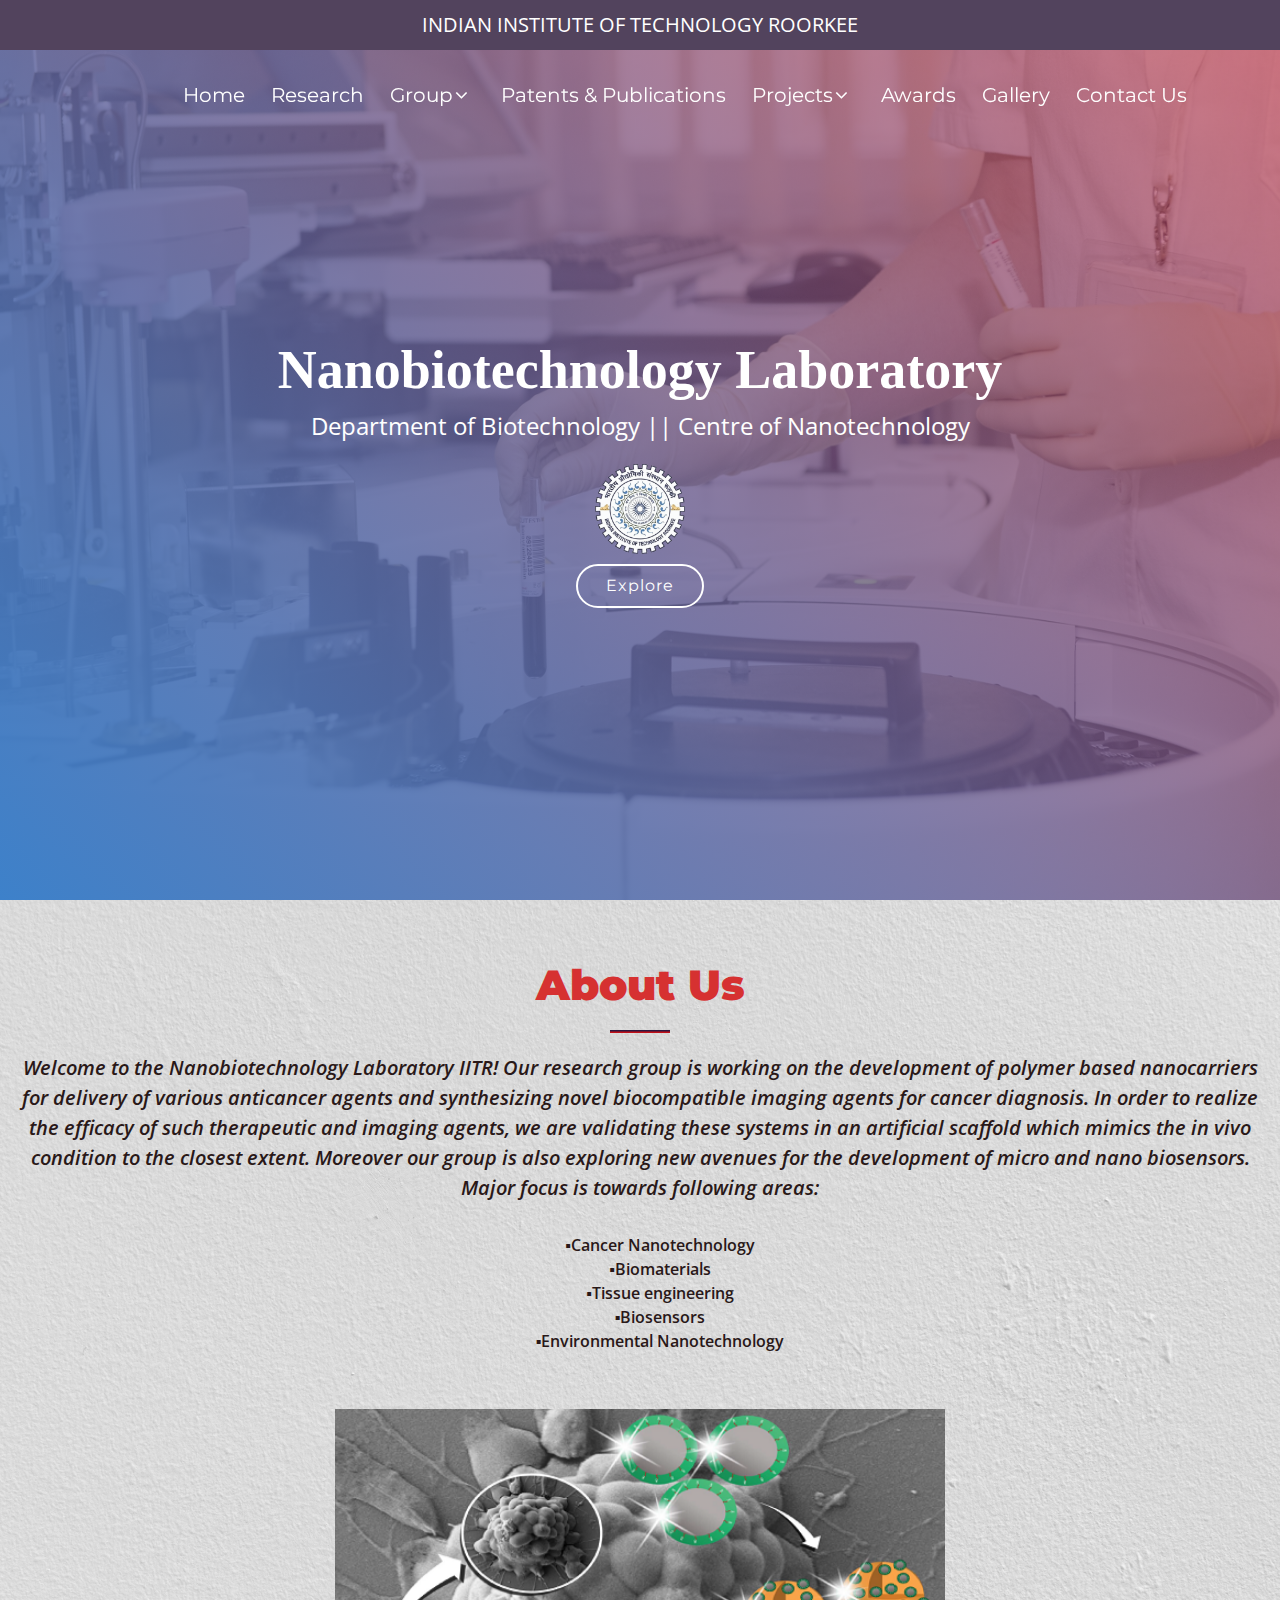
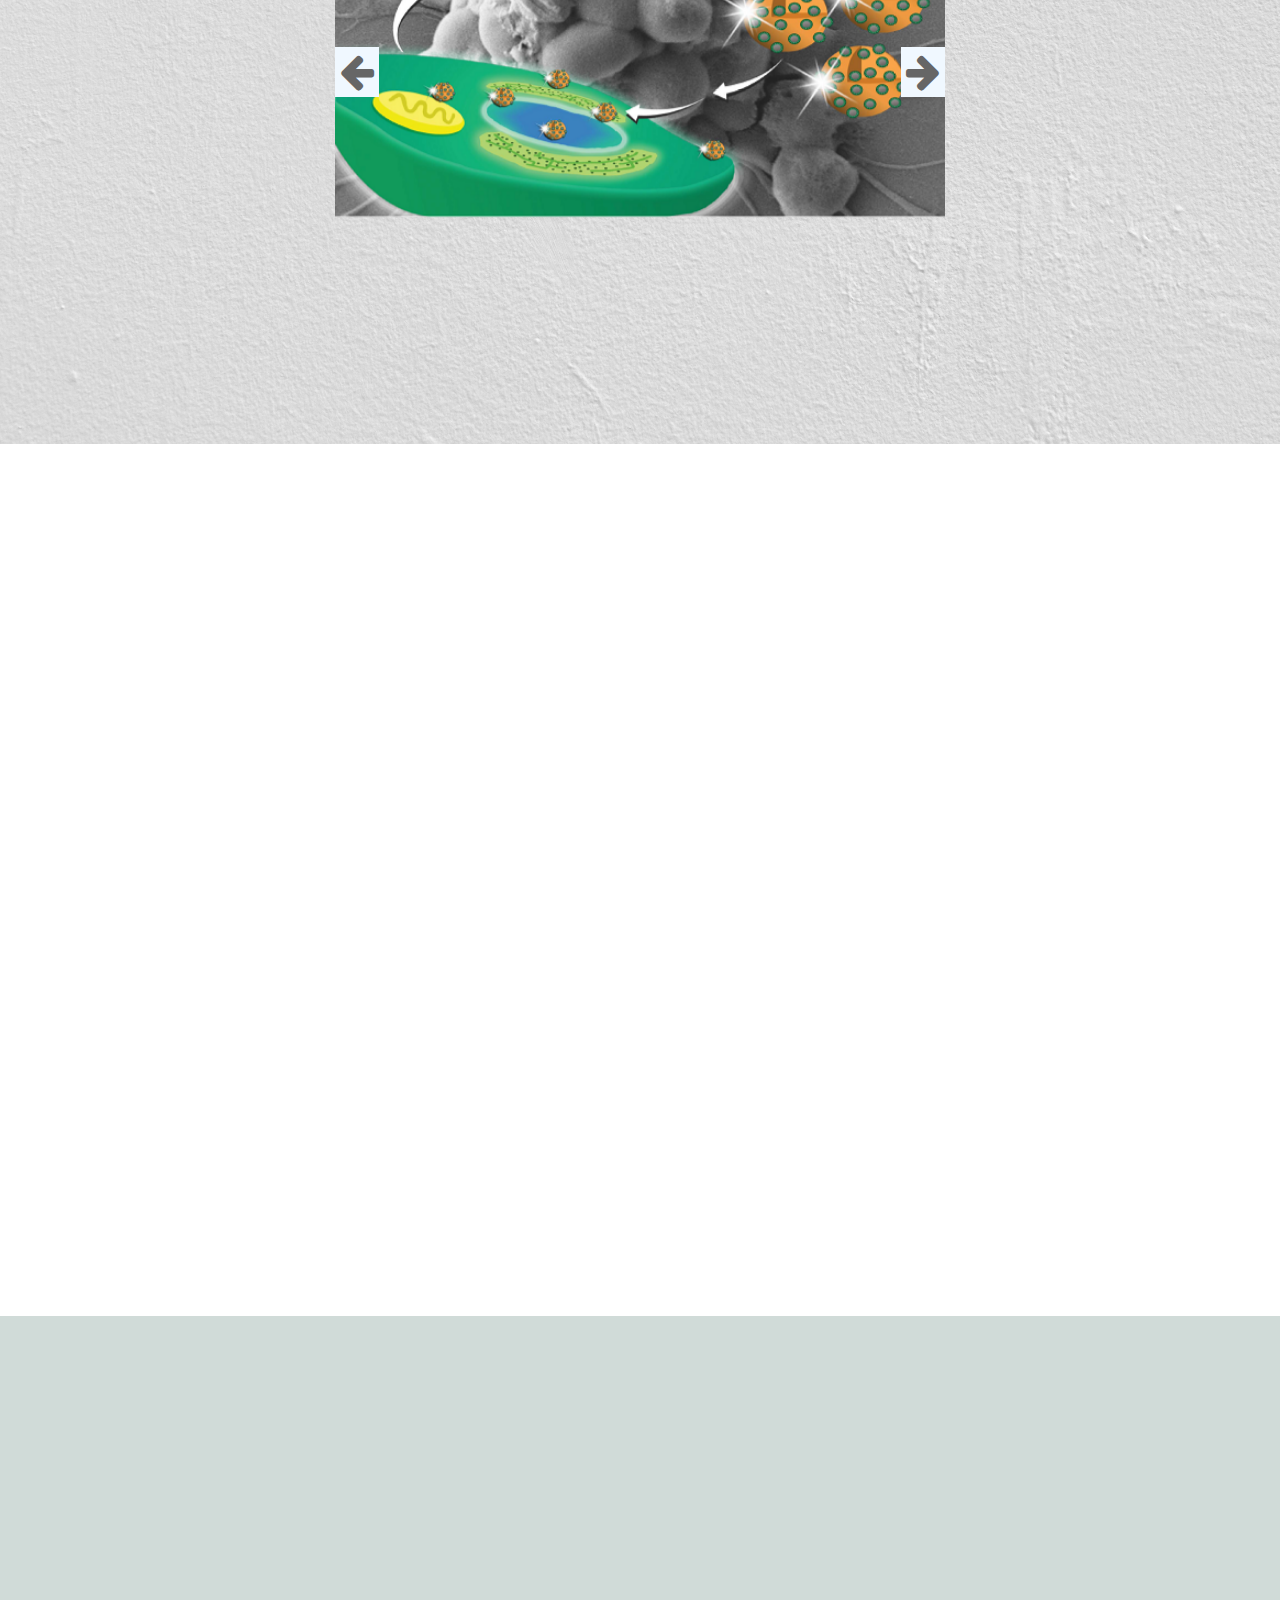
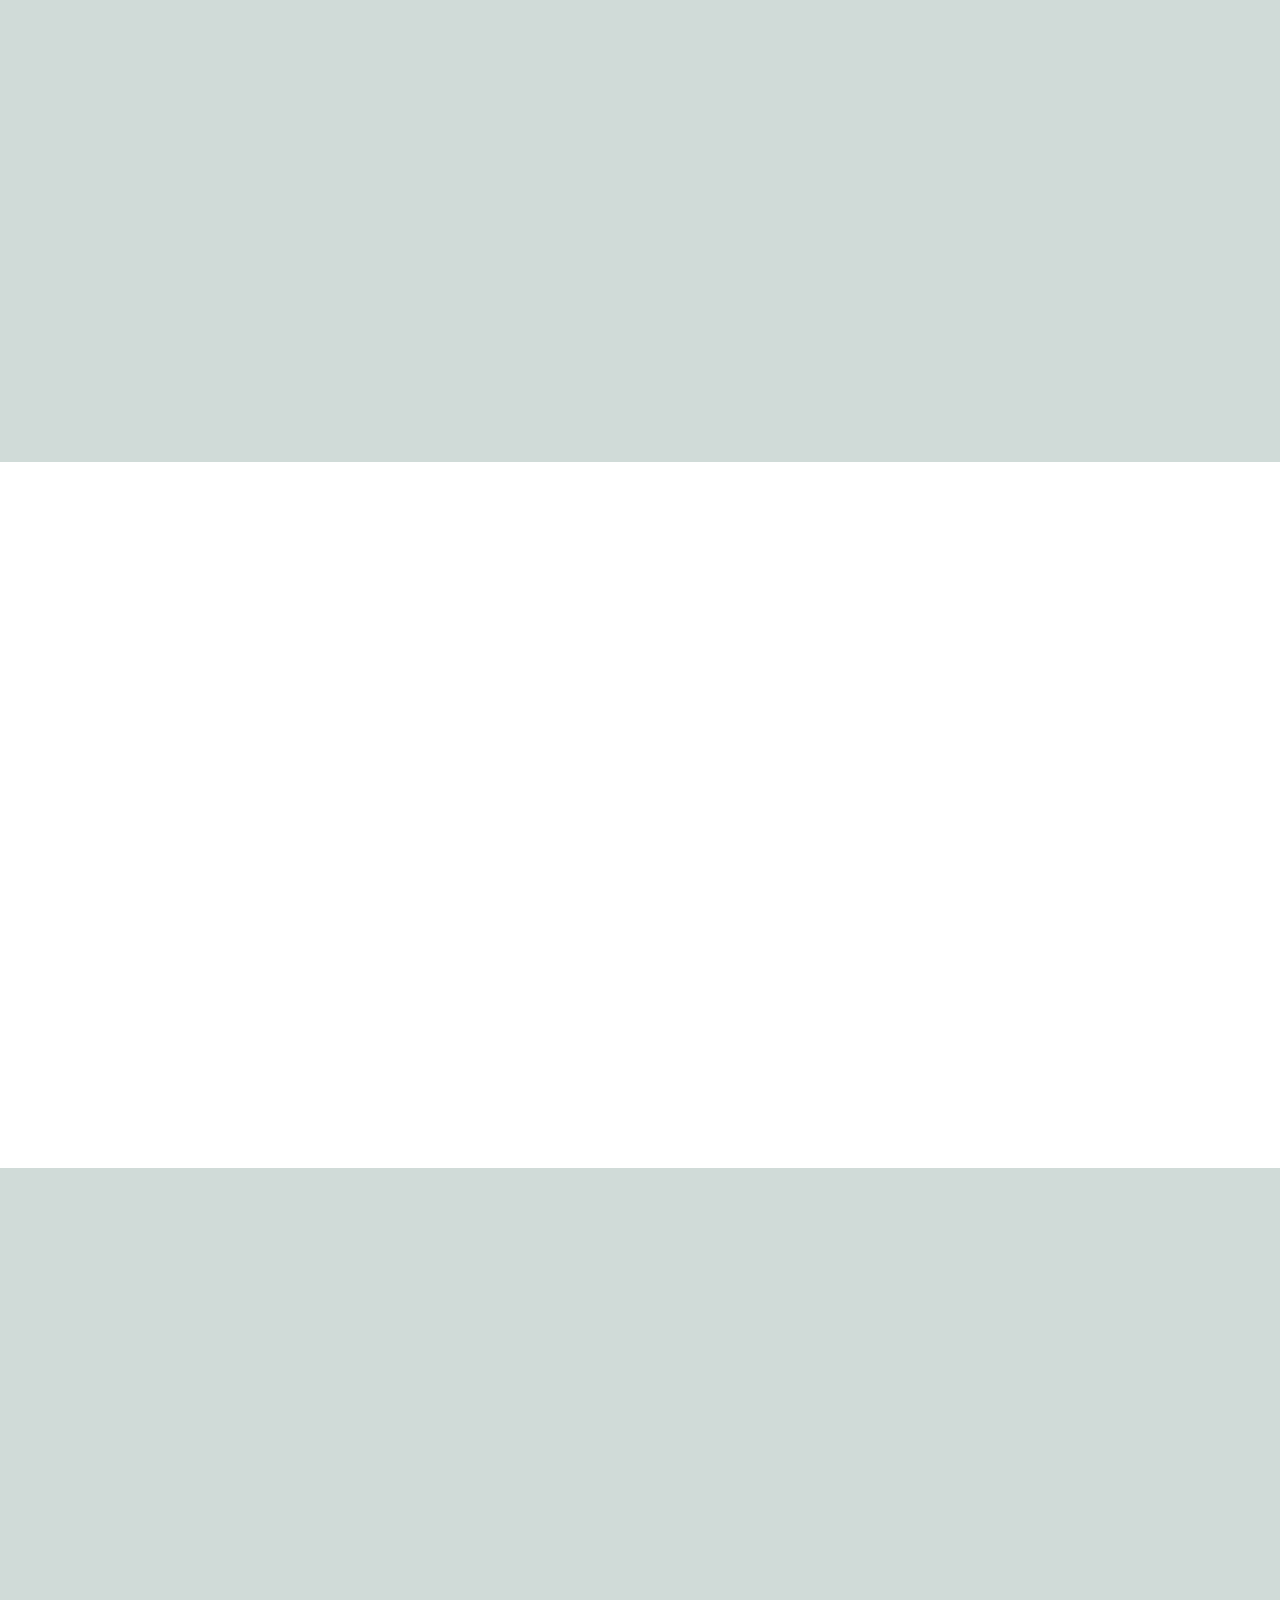
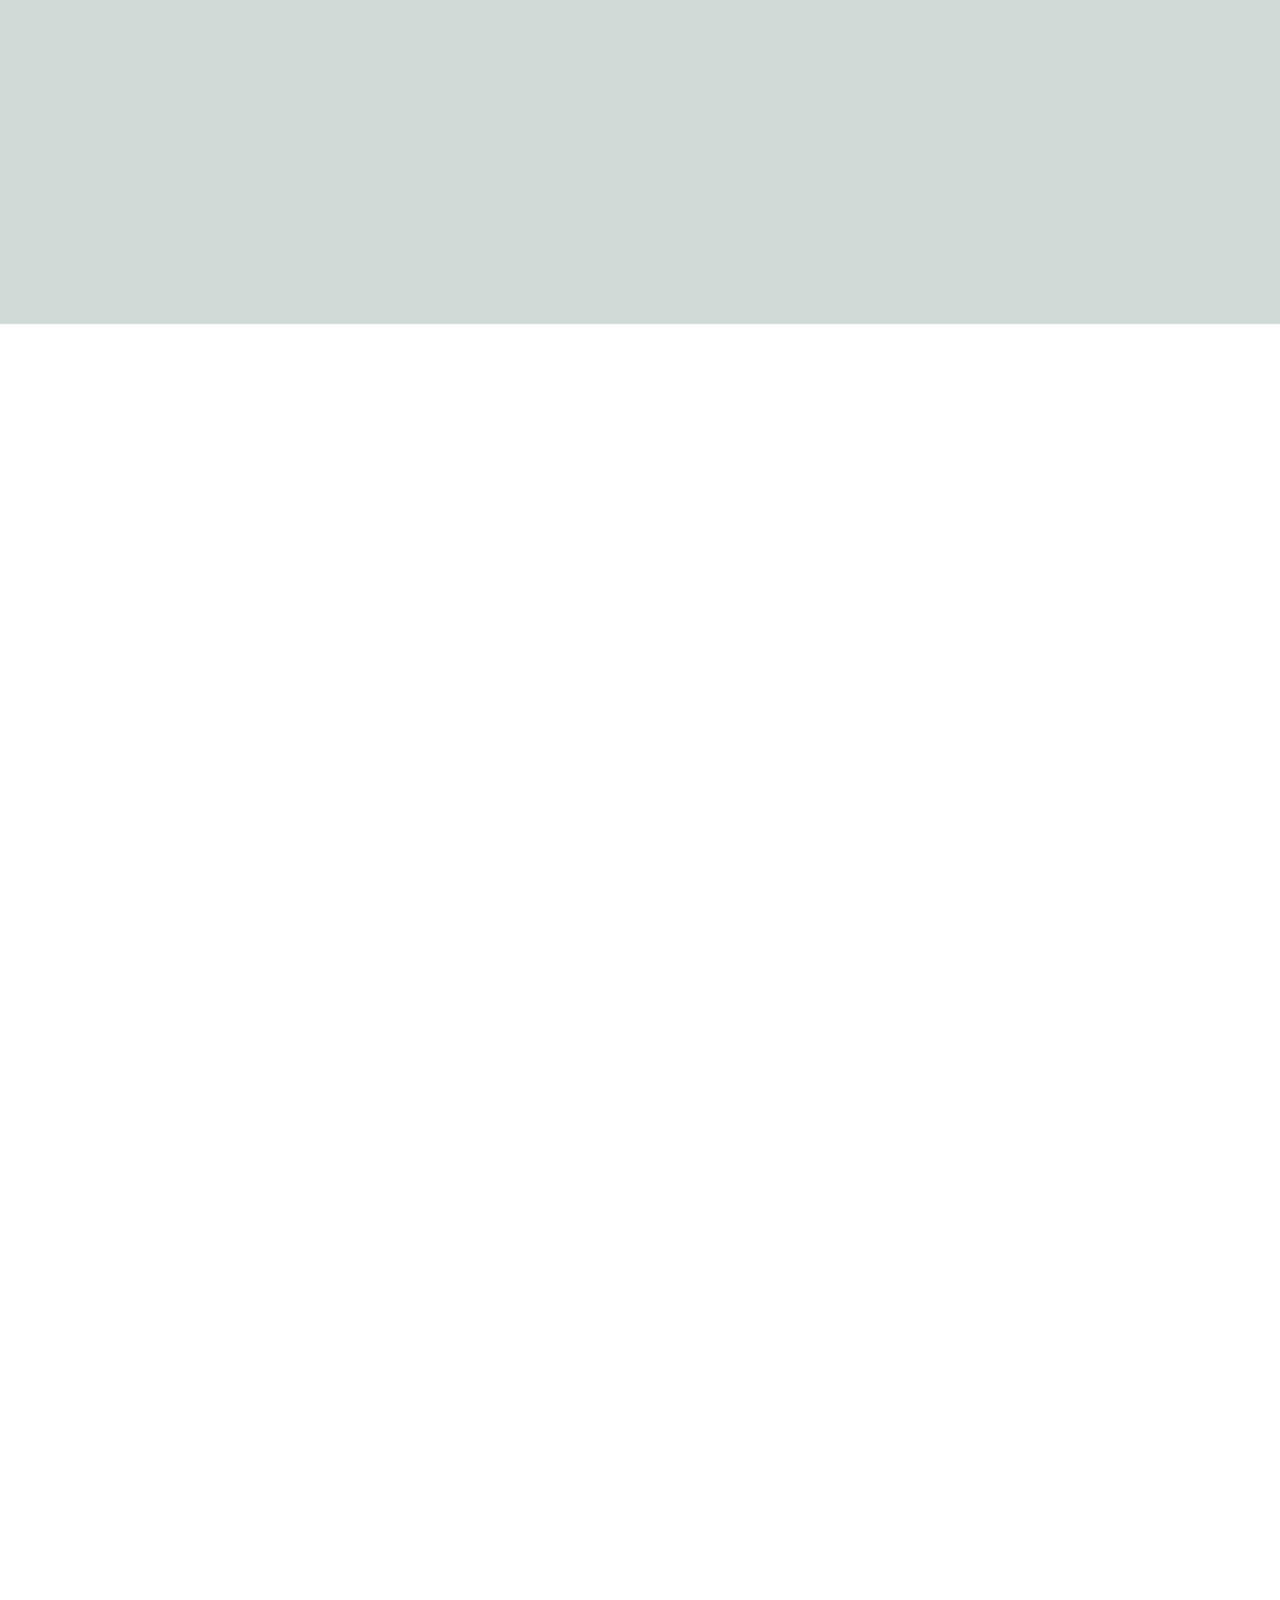
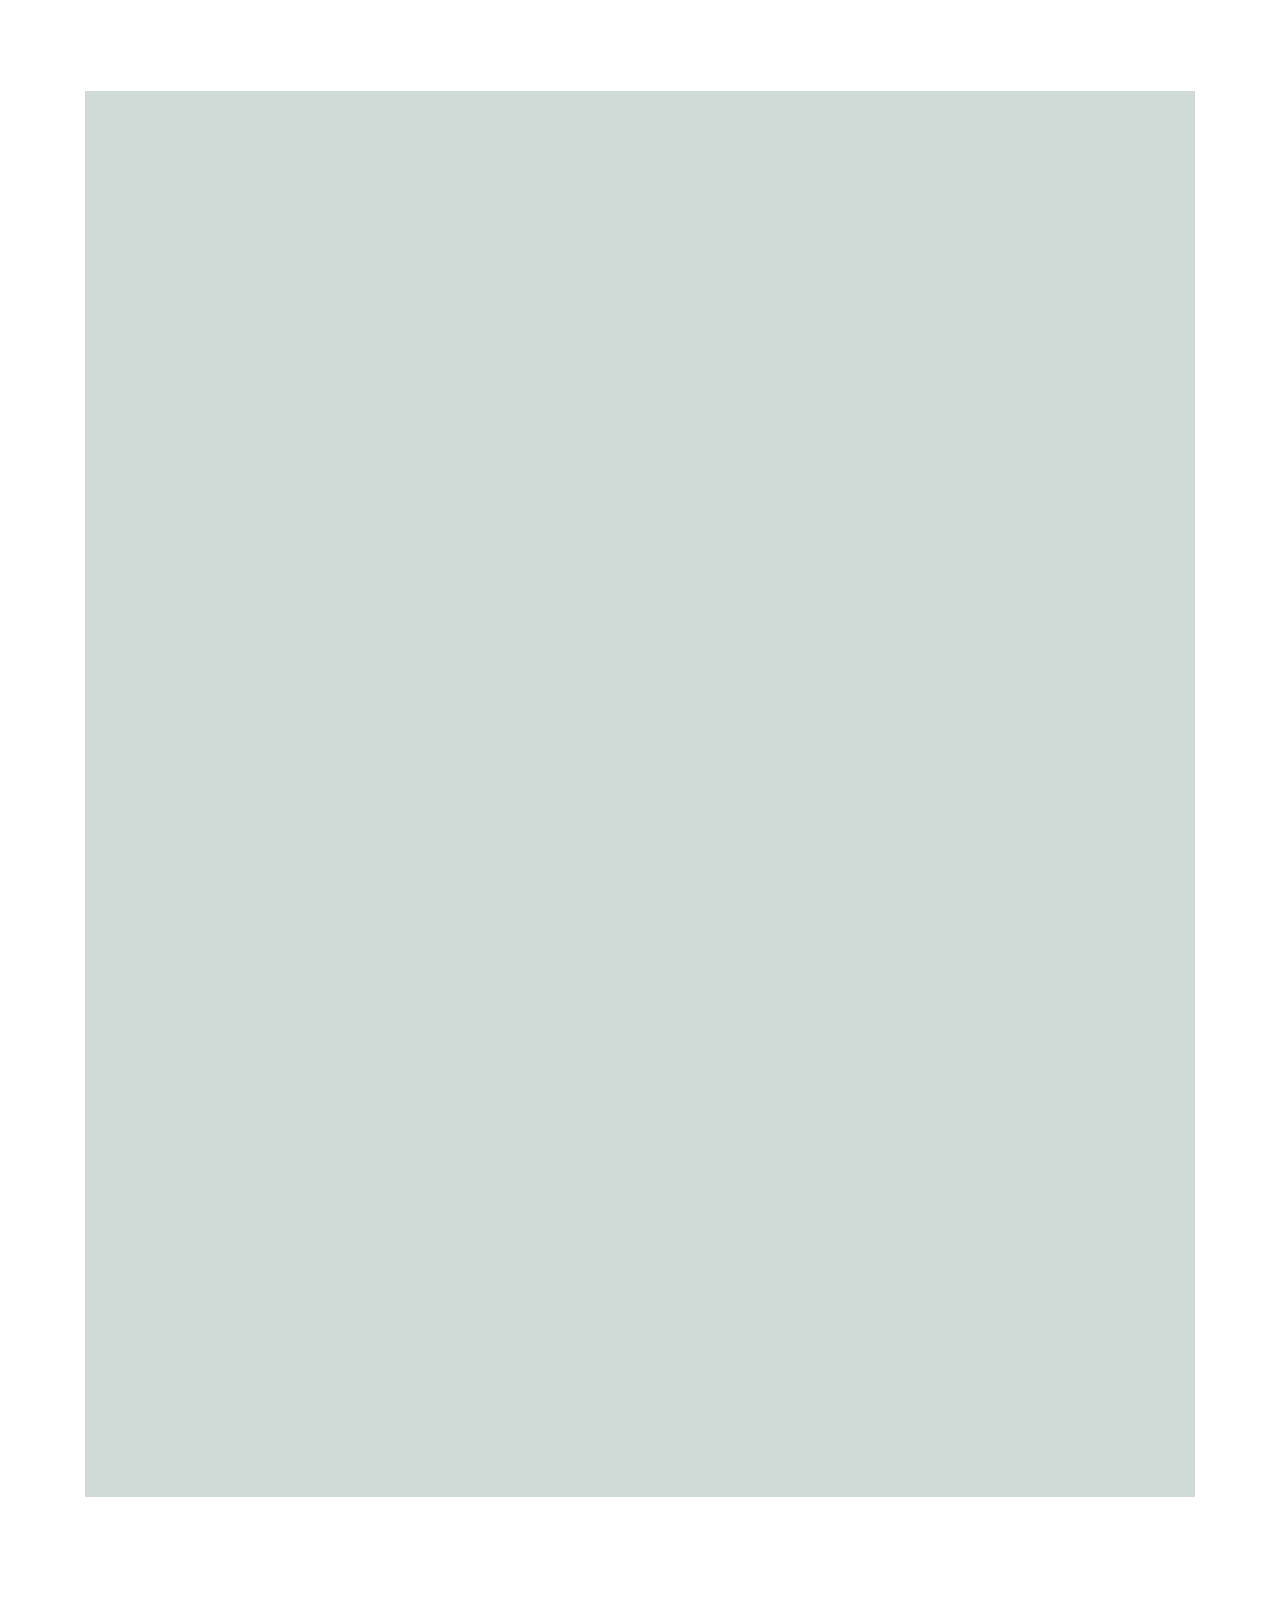
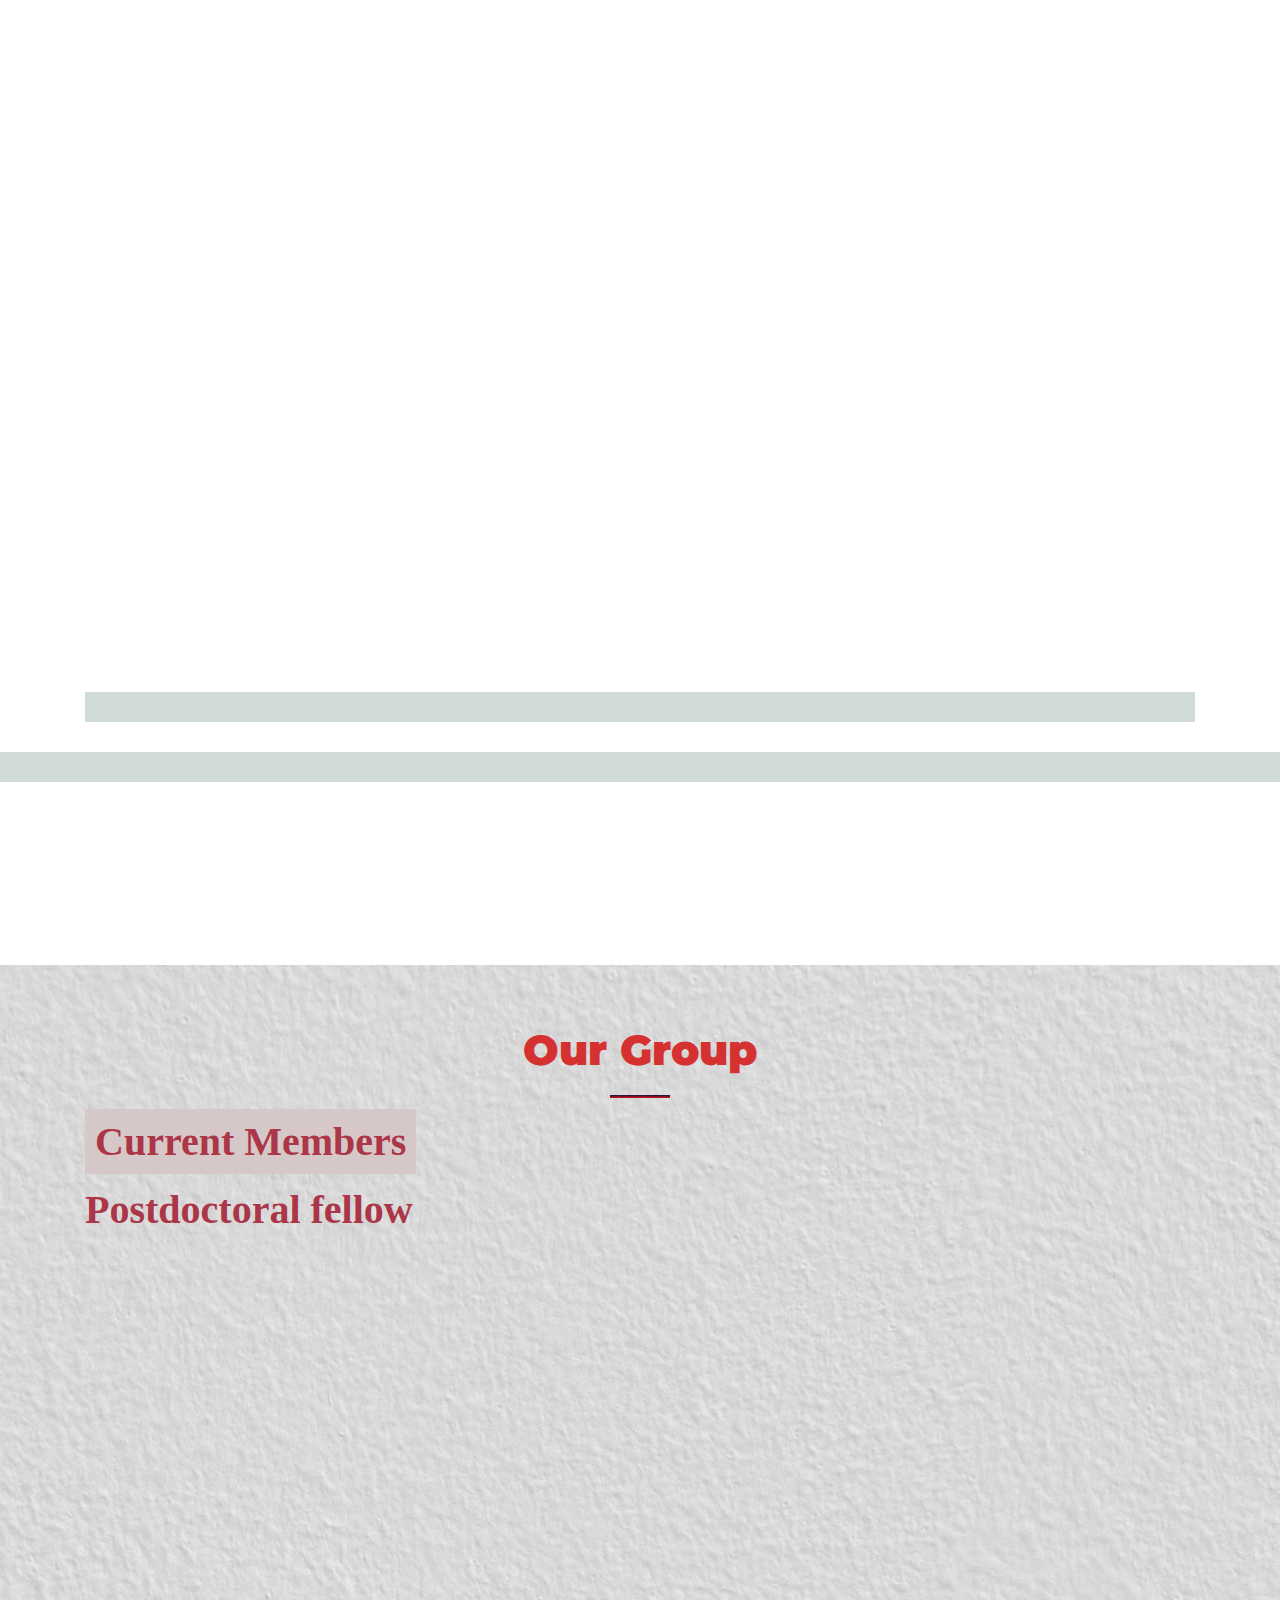
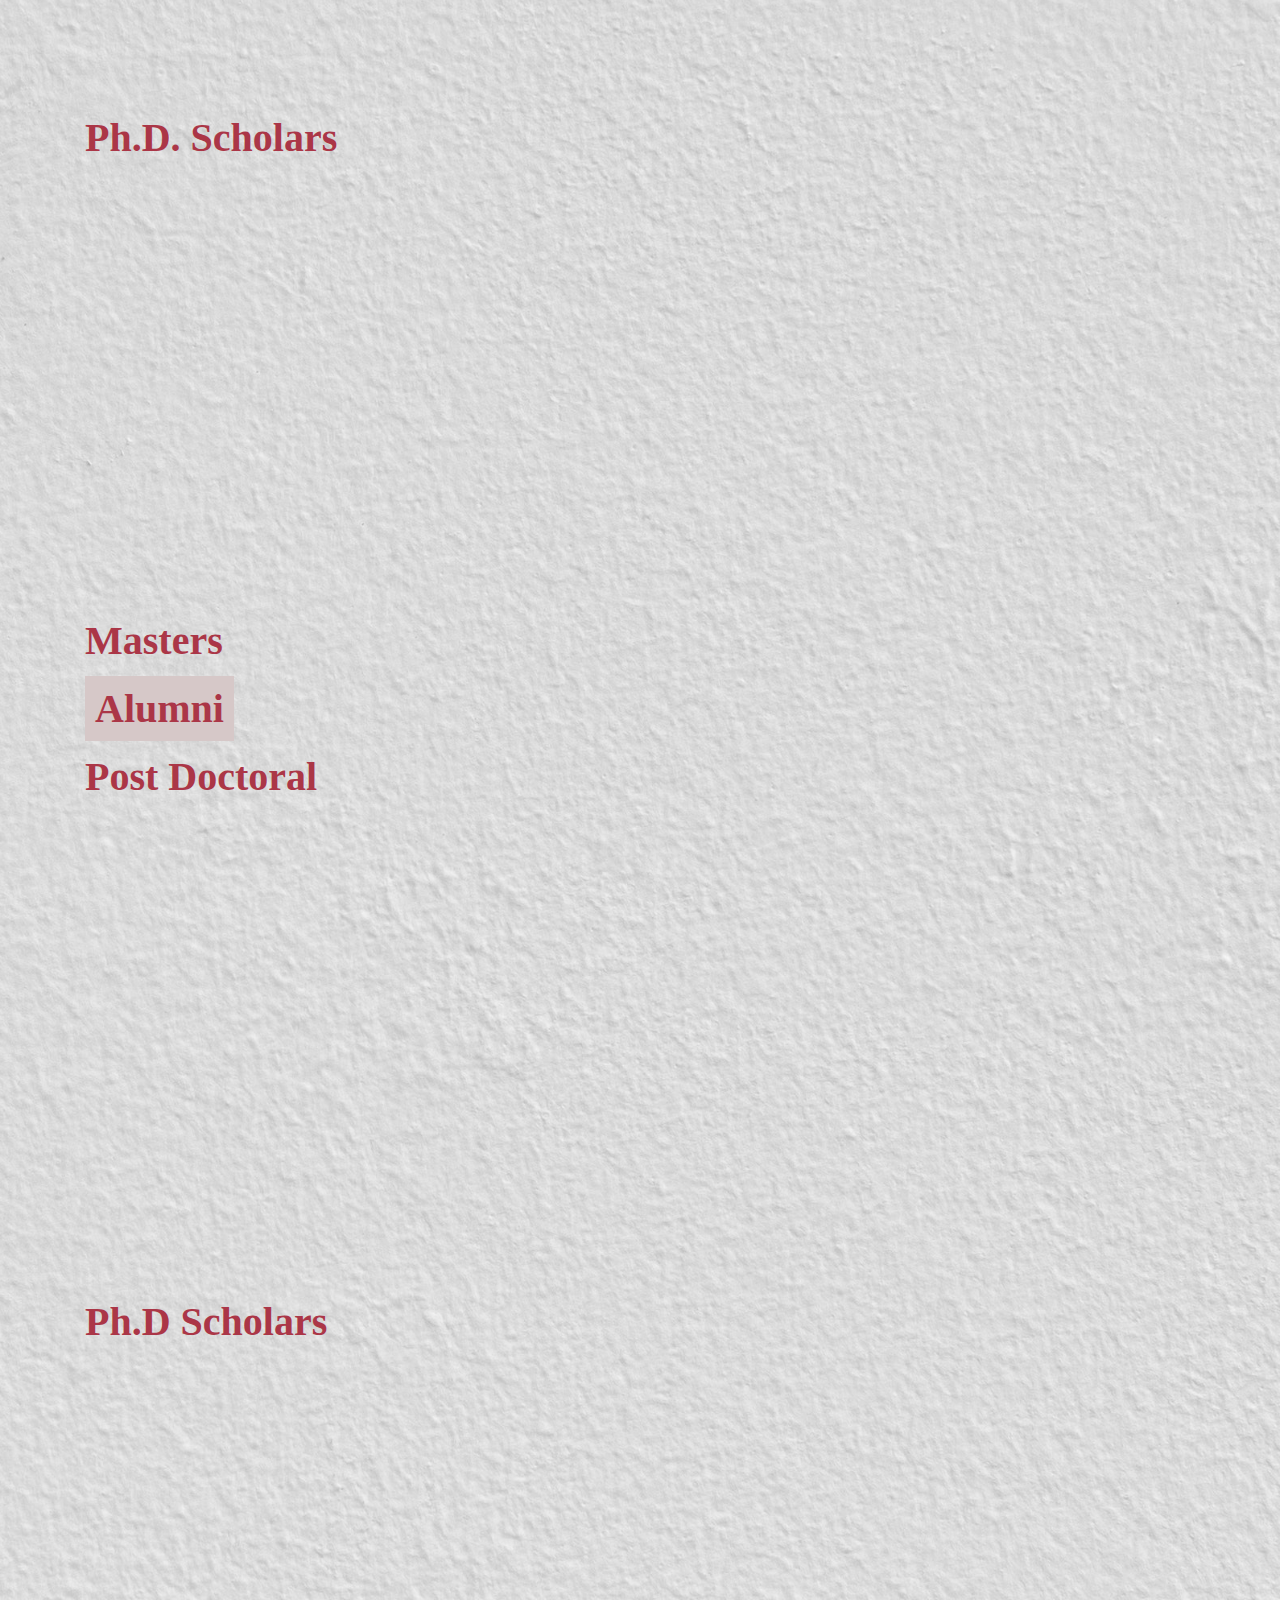
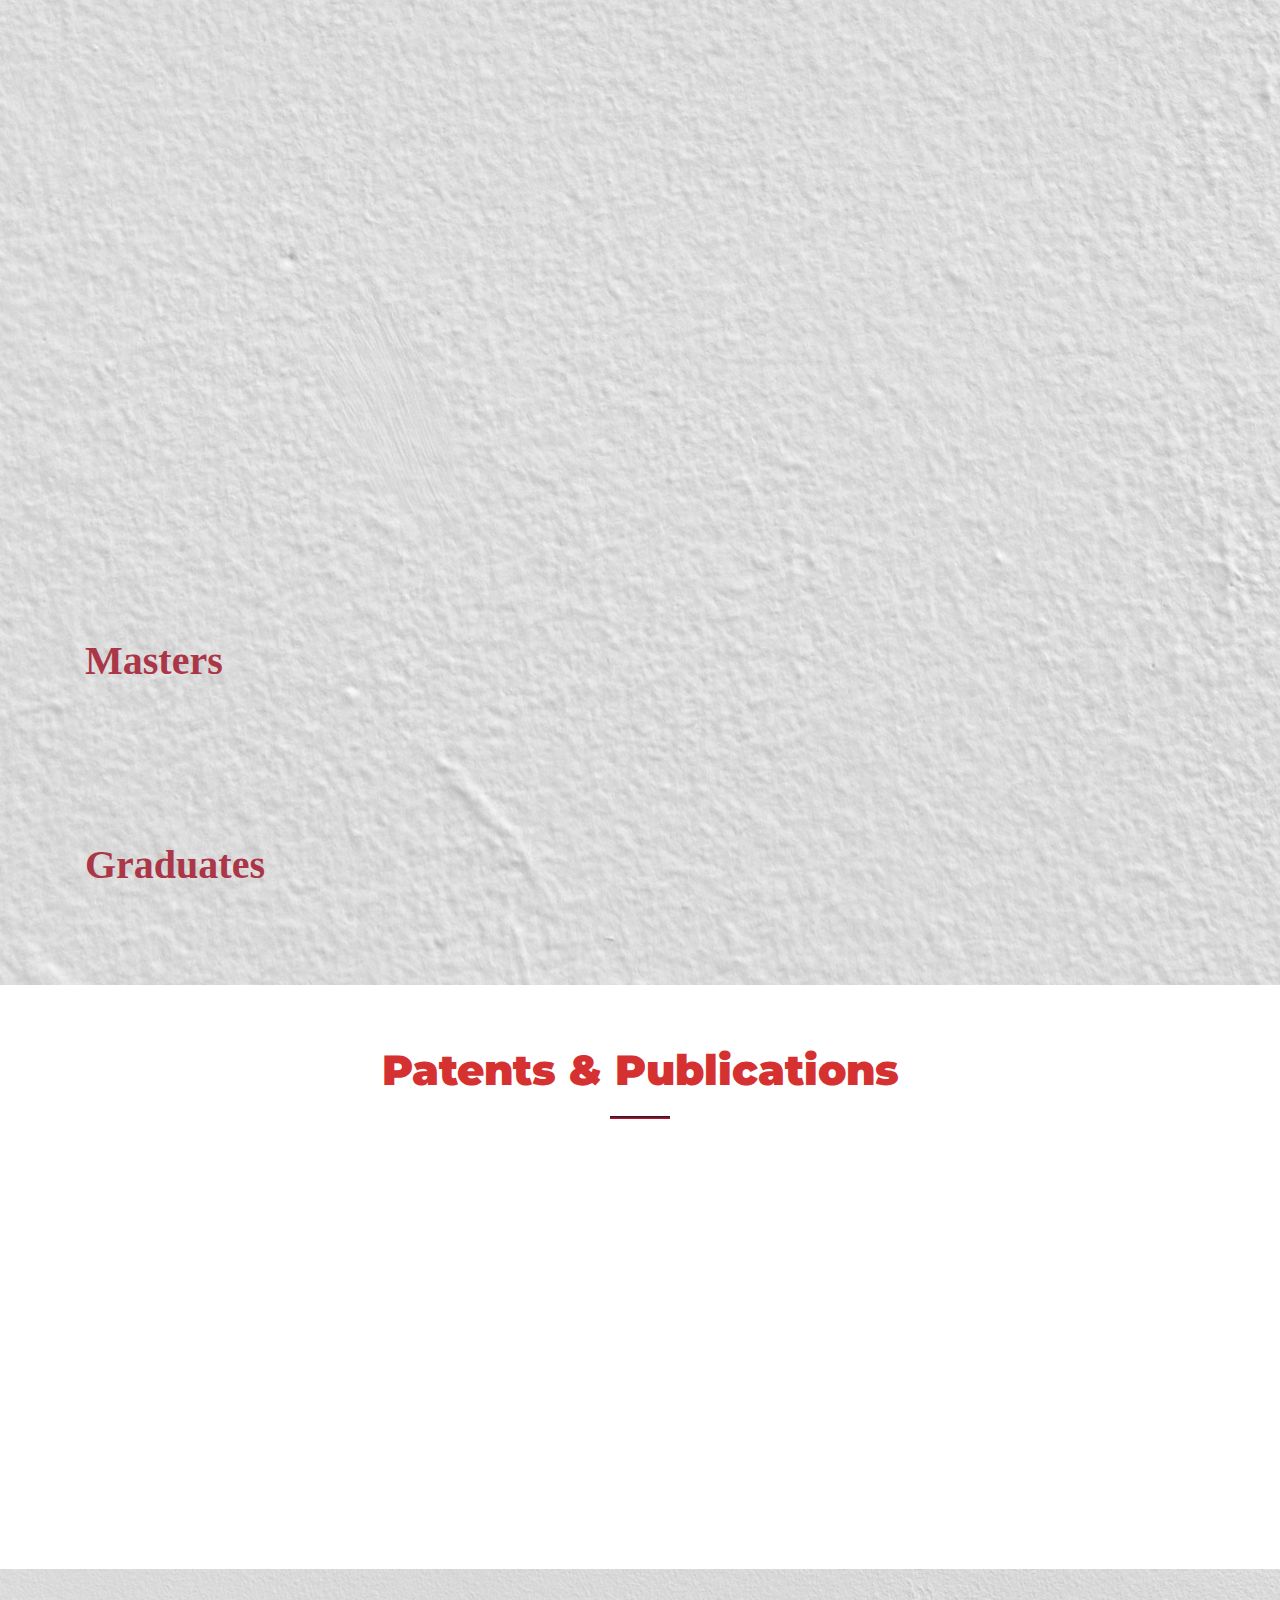
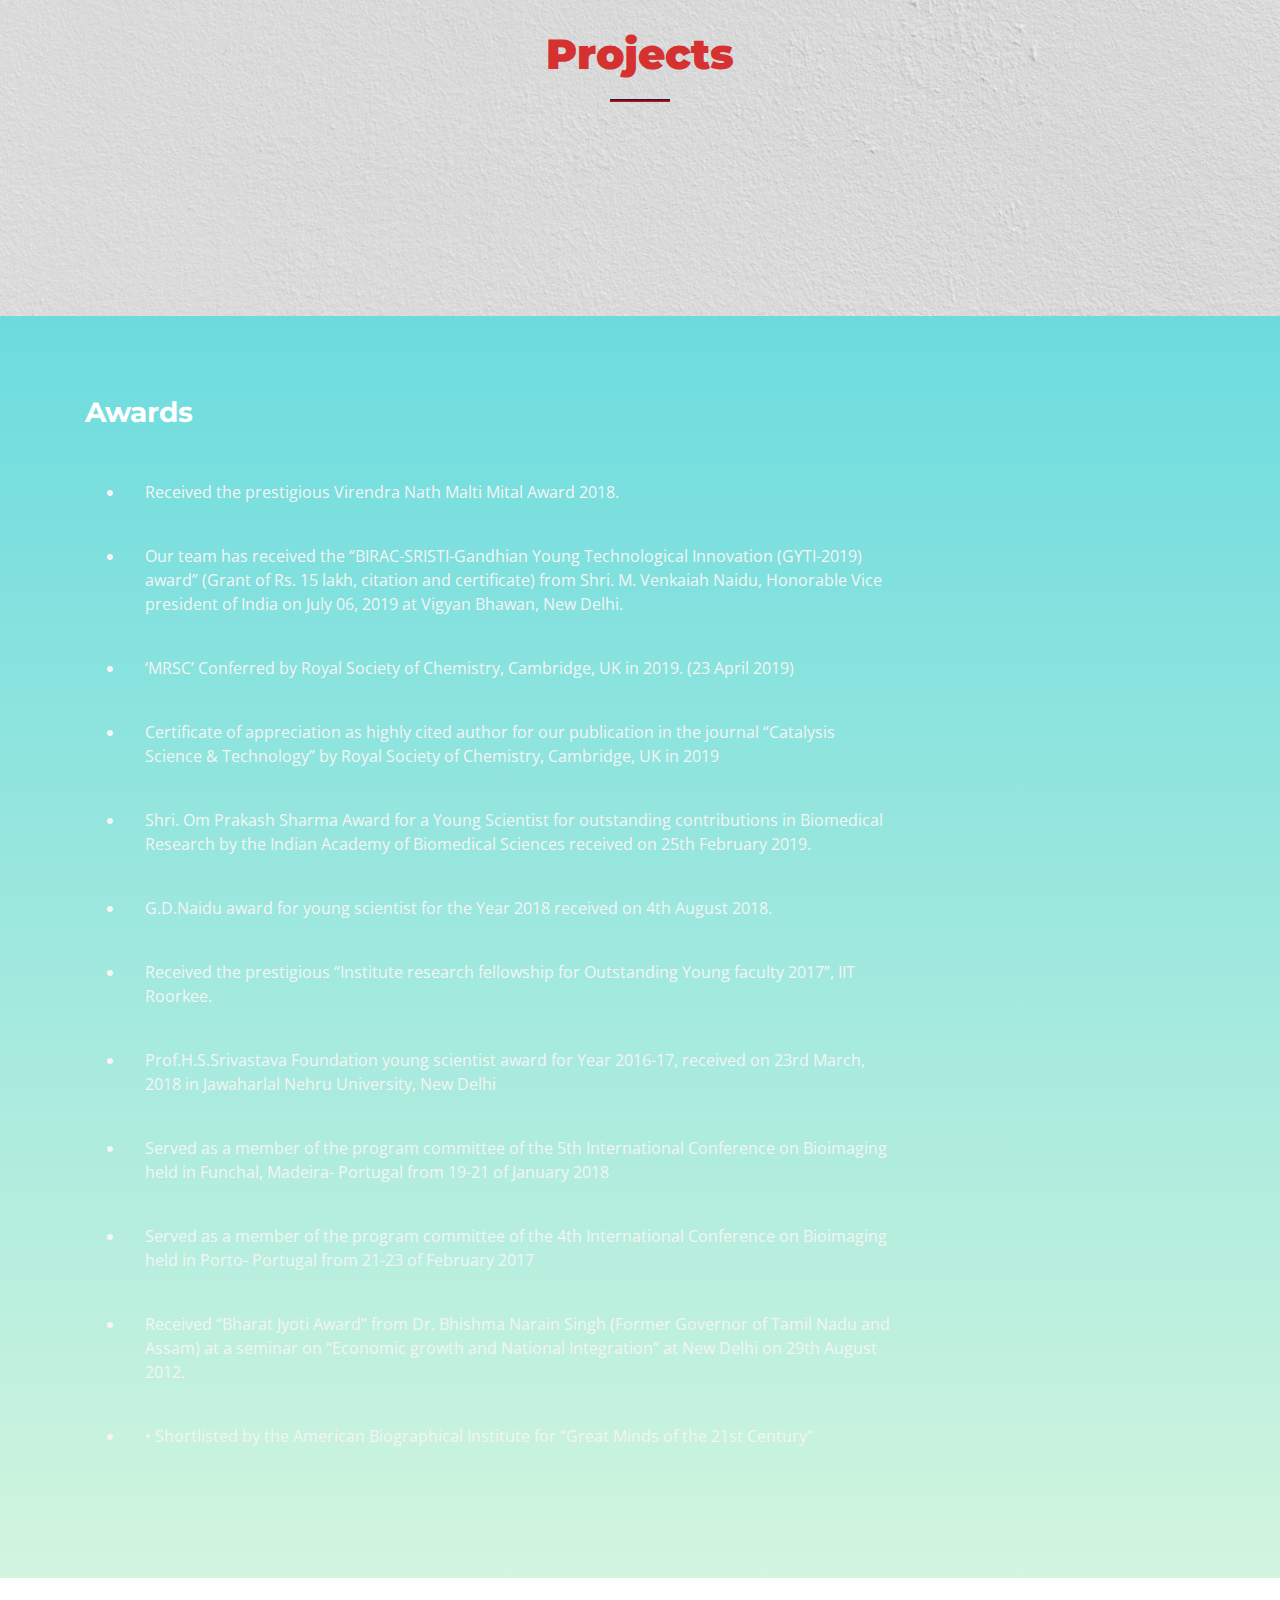
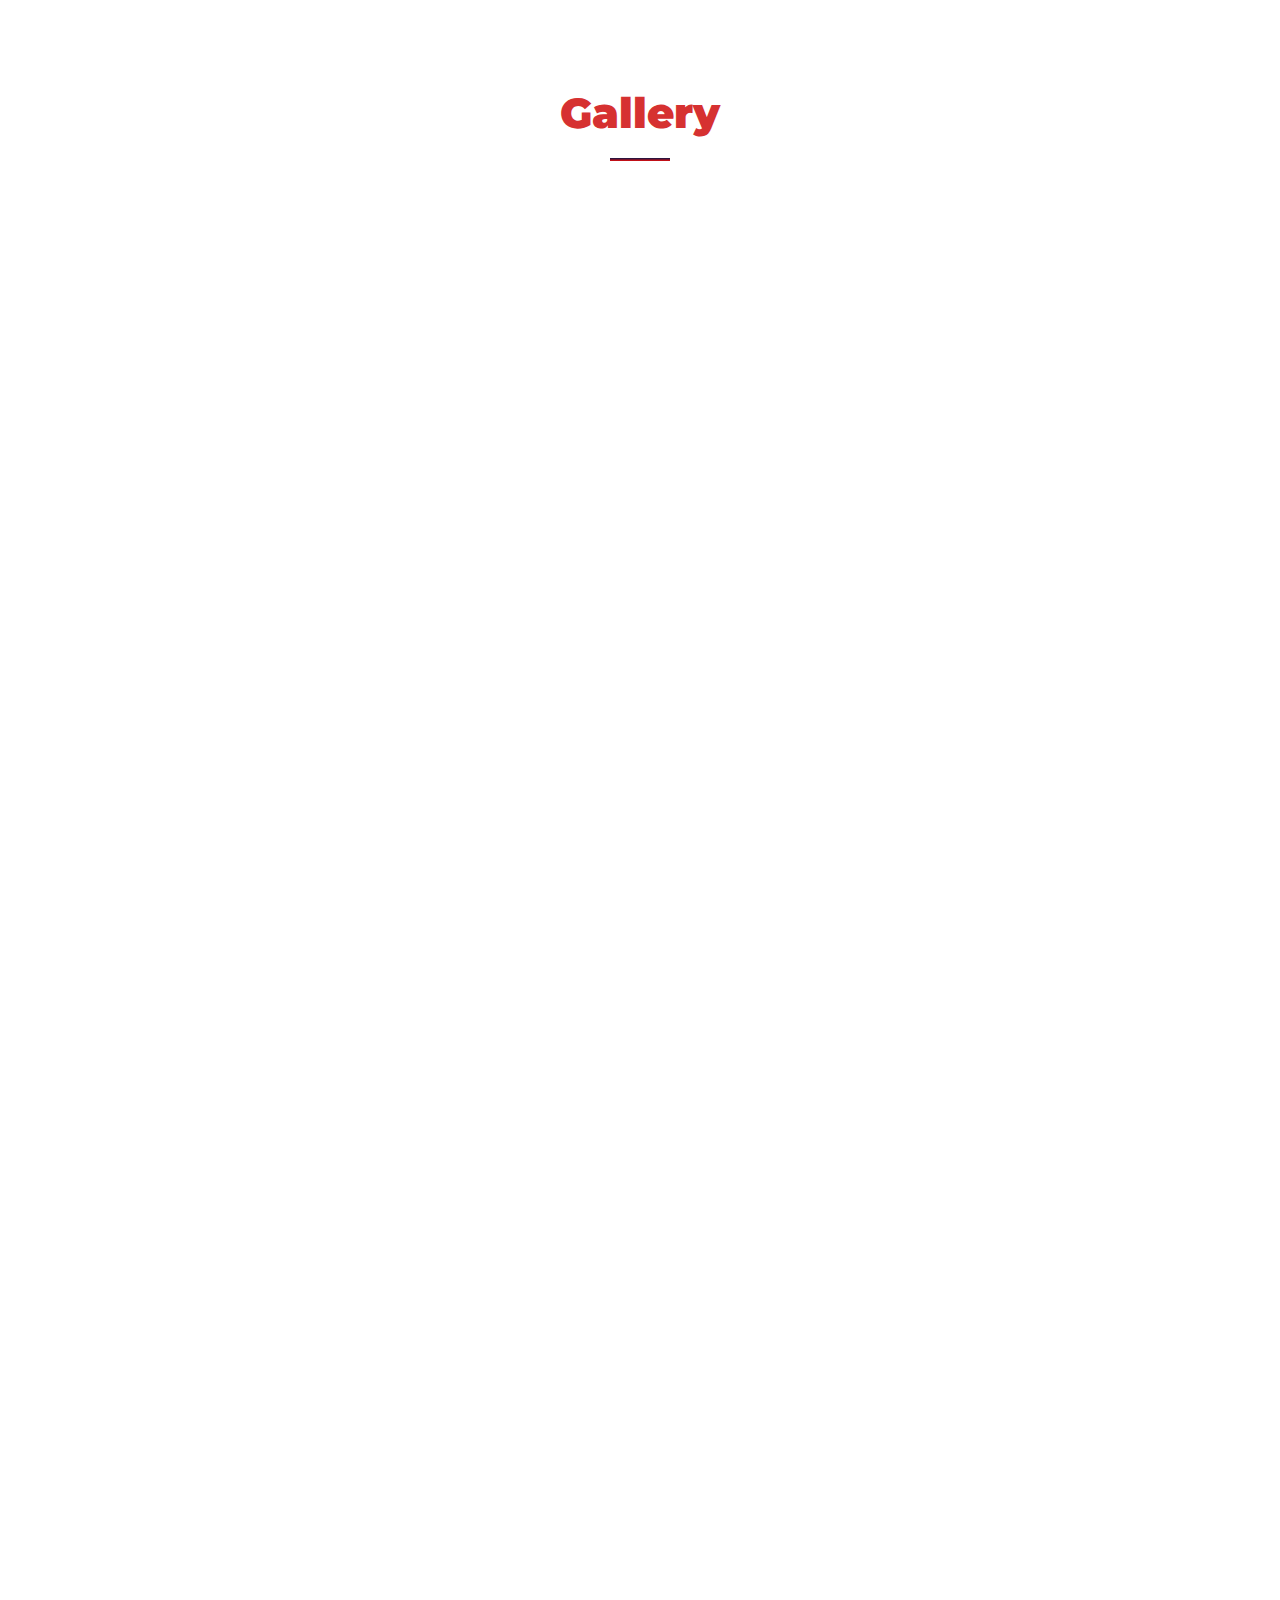
==== index.html @ 5a3acc58 "ch11" ====
<!DOCTYPE html>
<html lang="en">
<head>
  <meta charset="utf-8">
  <title>Nanobiotechnology Laboratory</title>
  <meta content="width=device-width, initial-scale=1.0" name="viewport">
  <meta content="" name="keywords">
  <meta content="" name="description">

  <!-- Favicons -->
  

  <!-- Google Fonts -->
  <link href="https://fonts.googleapis.com/css?family=Montserrat:300,400,500,700|Open+Sans:300,300i,400,400i,700,700i" rel="stylesheet">

  <!-- Bootstrap CSS File -->
  <link href="./lib/bootstrap/css/bootstrap.min.css" rel="stylesheet">

  <!-- Libraries CSS Files -->
  <link href="./lib/animate/animate.min.css" rel="stylesheet">
  <link href="./lib/font-awesome/css/font-awesome.min.css" rel="stylesheet">
  <link href="./lib/ionicons/css/ionicons.min.css" rel="stylesheet">
  <link href="./lib/magnific-popup/magnific-popup.css" rel="stylesheet">

  <!-- Main Stylesheet File -->
  <link href="./css/style.css" rel="stylesheet">
  <link href="./css/owl.carousel.css" rel="stylesheet">

  <!-- =======================================================
    Theme Name: Avilon
    Theme URL: https://bootstrapmade.com/avilon-bootstrap-landing-page-template/
    Author: BootstrapMade.com
    License: https://bootstrapmade.com/license/
  ======================================================= -->
</head>

<body>

  <!--==========================
    Header
  ============================-->
  <div class="iitr"><CENTER>INDIAN INSTITUTE OF TECHNOLOGY ROORKEE</CENTER></div>
  <header id="header">
    <div class="container">

      <div id="logo" class="pull-left">
        <h1><a href="#intro" class="scrollto"></a></h1>
        <!-- Uncomment below if you prefer to use an image logo -->
        <!-- <a href="#intro"><img src="img/logo.png" alt="" title=""></a> -->
      </div>

      <nav id="nav-menu-container">
        <ul class="nav-menu">
          <li class="menu-active"><a href="#intro">Home</a></li>
          
          
              <li><a href="#advanced-features">Research</a></li>
     
         
          <li class="menu-has-children"><a href="">Group</a>
            <ul>
              <li><a href="#postdoc">Postdoctral fellow</a></li>
              <li><a href="#phd">Ph.D. Scholars</a></li>
              <li><a href="#alumni">Alumni</a></li>
              
              
              
            </ul>
          </li>
          <li><a href="#faq">Patents &amp; Publications</a></li>
          <li class="menu-has-children"><a href="#">Projects</a>
            <ul>
              <li><a href="#projects">Completed</a></li>
              <li><a href="#projects">Ongoing</a></li>
            </ul>
          </li>
          <li><a href="#call-to-action">Awards</a></li>
         
          <li><a href="#gallery">Gallery</a></li>
          <li><a href="#contact">Contact Us</a></li>
        </ul>
      </nav><!-- #nav-menu-container -->
    </div>
  </header><!-- #header -->

  <!--==========================
    Intro Section
  ============================-->
  <section id="intro">

    <div class="intro-text">
      <div>
      <h2>Nanobiotechnology Laboratory</h2>
      <p>Department of Biotechnology ||  Centre of Nanotechnology</p>
      <div>
        <div>
          <img src="./img/iitrlogo3.png" style="height:10vh" >
        </div>
      <a href="#about" class="btn-get-started scrollto">Explore</a>
    </div>

    

  </section><!-- #intro -->

  <main id="main">

    <!--==========================
      About Us Section
    ============================-->
    <section id="about" class="section-bg">
      <div class="container-fluid">
        <div class="section-header">
          <h3 class="section-title">About Us</h3>
          <span class="section-divider"></span>
          <p class="section-description">
            Welcome to the Nanobiotechnology Laboratory 
            IITR! Our research group is working on the development 
            of polymer based nanocarriers for delivery of various anticancer
             agents and synthesizing novel biocompatible imaging agents for cancer
              diagnosis. In order to realize the efﬁcacy of such therapeutic and
               imaging agents, we are validating these systems in an artiﬁcial 
               scaffold which mimics the in vivo condition to the closest extent. 
               Moreover our group is also exploring new avenues for the development
                of micro and nano biosensors. <br>Major focus is towards following areas:

          </p>
          <ul>
            <li>▪Cancer Nanotechnology</li>
            <li>▪Biomaterials</li>
            <li>▪Tissue engineering</li>
            <li>▪Biosensors</li>
            <li>▪Environmental Nanotechnology</li>
          </ul>
        </div>

        <div class="row">
          <div class="col-lg-3 col-md-3 wow fadeInLeft">
            <div class="card" style="width: 18rem;" id="pgopinath">
            <img class="card-img-top" src="./img/pgopinath.JPG" alt="Card image cap">
            <div class="card-body">
              <h5 class="card-title">Dr. P. Gopinath</h5>
              <p class="card-text">Associate Professor<br>Department of Biotechnology</p>
              <a href="https://scholar.google.co.in/citations?user=AiSVvYsAAAAJ&hl=en&oi=ao" target="_blank" class="btn btn-primary">More Details...</a>
            </div>
            </div>
          </div>
          
            <div class=" col-lg-6 col-md-6 owl-carousel owl-theme">
              <div class="item"><img src="img/carousel/graphical1.PNG"></div>
              <div class="item"><img src="img/carousel/graphical2.PNG"></div>
              <div class="item"><img src="img/carousel/graphical3.jpeg"></div>
              <div class="item"><img src="img/carousel/graphical4.jpeg"></div>
              <div class="item"><img src="img/carousel/graphical5.jpg"></div>
              <div class="item"><img src="img/carousel/graphical6.jpg"></div>
              <div class="item"><img src="img/carousel/graphical7.JPG"></div>
              <div class="item"><img src="img/carousel/graphical7.jpg"></div>
              <div class="item"><img src="img/carousel/graphical8.jpg"></div>
          </div>
          

          <div class="col-lg-3 col-md-3 content wow fadeInRight" id="spotlights">
            <button type="button" class="btn btn-primary btn-lg btn-block" style="background: linear-gradient(#8080a9,#c151c1)">Spotlights</button>
            <div class="shadow-lg p-3 mb-5 rounded" id="spotlight">
                                <div class="boxcontent"; text-align: justify;>
                                    <marquee class="marq" scrollamount="3" onmouseover="this.stop();" onmouseout="this.start();" behavior="scroll" direction="up">
                                <table class="marquetbl">
              
  
                                <tr>
                                  <td style="vertical-align:middle;">
                                    <a href="" target="_blank">
                                      ✔ Congratulations to Dr. Chockalingam S 
                                      for joining Assistant Professor, Dept. of Biotechnology NIT Warangal
                                    </a>
                                  </td>
                                </tr>
                                <tr>
                                  <td style="vertical-align:middle;">
                                    <a href="" target="_blank">
                                      ✔ Congratulations to our team for receiving “BIRAC-SRISTI-Gandhian
                                       Young Technological Innovation (GYTI-2019) award” (Grant of Rs. 15 lakh, citation and certificate) 
                                      from Shri. M. Venkaiah Naidu, Honorable Vice president of India 
                                    </a>
                                  </td>
                                </tr>

                                <tr>
                                
                                  <td style="vertical-align:middle;">
                                    <a href="" target="_blank">
                                      ✔ Congratulations to our lab head Prof. P. Gopinath for receiving 
                                      the prestigious Virendra Nath Malti Mital Award 
                                      2018

                                    </a>
                                  </td>
                                </tr>
                                
                                </table></marquee>
                                </div>
                            </div>
                        </div>
                    </div>


                </div>          </div>
        </div>
 
      </div>
    </section><!-- #about -->

    <!--==========================
      Product featuress Section
    ============================-->


<section id="advanced-features" >

      <div class="features-row section-bg" style="background: #fff">
        <div class="section-header wow fadeIn" data-wow-duration="1s">
              <h1 class="section-title">Research Highlights</h1>
              <span class="section-divider"></span>
            </div>
        <div class="container" style="margin-top: 50px;">
          <div class="row">
            <div class="col-12">
              <img class="advanced-feature-img-right wow fadeInRight" src="./img/rsz_graphical8.jpg" alt="">
              <div class="wow fadeInLeft">
                
                <h2><a href="https://pubs.acs.org/doi/abs/10.1021/acsabm.9b00580">Fabrication of Nanofibrous Scaffold Grafted with Gelatin
                  Functionalized Polystyrene Microspheres for Manifesting
                  Nanomechanical Cues of Stretch Stimulated Fibroblast</a></h2>
                <h3>Uday Kumar Sukumar†, and Gopinath Packirisamy*</h3>
                
                <p style="text-align: justify;">Cells sense mechanical cues in their micro-
                  environments and effectively transduce them into intracellular
                  signaling events, which subsequently orchestrate adaptive
                  changes in cells cytoskeletal components and other adhesion
                  proteins. Thus far, although diverse nanostructured scaffold
                  systems have been utilized for evaluating such mechanical
                  cues, most of them do not recapitulate the in vivo conditions
                  (ECM matrix, 3D culture), which by themselves obscure
                  natural cellular responses in the first place. To address this
                  drawback, in the present work, a hybrid aligned nanofibrous
                  scaffold grafted with gelatin functionalized polystyrene
                  microspheres has been adapted for assessing fibroblast cells mechanobiology in response to mechanical stimulation by stretch
                  cycles. In this work, with the help of a rationally designed hybrid scaffold, we present clear evidence of that fact that fibroblast
                  cells when subjected to mechanical stress tend to manifest higher magnitude traction force on the underlying hybrid scaffold,
                  which consequently introduces proportional distortion in orientation of aligned nanofibers scaffold as well as the polystyrene
                  microspheres. A clear insight into sequestration of focal adhesion proteins and cellular cytoskeletal dynamics that actuate such
                  changes was perceived and quantified by confocal microscopy, field emission-scanning electron microscopy, flow cytometer, and
                  atomic force microscopy (peak force QNM). The mechanical stress induced alteration in regulation of genes associated with
                  focal adhesion proteins and extracellular matrix proteins was also quantified by real-time polymerase chain reaction. In
                  summary, the work presents a biologically relevant 4D hybrid scaffold and validates its implications for evaluation of cell
                  mechanobiology.
                </p>
              </div>
            </div>
          </div>
        </div>
      </div>

      <div class="features-row section-bg" style=" background: #d0dbd8">
        <div class="container" style="margin-top:30px; background: ">
          <div class="row">
            <div class="col-12">
              <img class="advanced-feature-img-right wow fadeInRight" src="./img/rsz_graphical7.jpg" alt="">
              <div class="wow fadeInLeft">
                
                <h2><a href="https://www.sciencedirect.com/science/article/pii/S0928493119319836">
                  Theranostic nanozyme: Silk ﬁbroin based multifunctional nanocomposites to combat oxidative stress</a>
                </h2>
                <h3>Mehak Passi<sup>a</sup>, Vinay Kumar<sup>b</sup> and P. Gopinath*<sup>a,b</sup></h3>
                
                <p style="text-align: justify;">Multifunctional nanomaterials integrating therapeutic and imaging modalities in one platform have opened a
                  new era in the present therapeutic strategies. In the present study, a multifunctional silk fibroin-based carrier has
                  been designed for the delivery of antioxidant and imaging agents. One-step desolvation method was used to
                  prepare sulforaphane (antioxidant drug) loaded silk fibroin nanoparticles (SFSNPs). These anionic SFSNPs were
                  further coupled with cationic cerium oxide nanoparticles (CeNPs) and PEI passivated carbon dots (CDs) to form
                  self-assembled CeNP-CD@SFSNPs nanocomposites. CDs were synthesized from mulberry leaves (Morus indica) as
                  green source of carbon and bPEI as a passivating agent to get positively charged CDs. The CDs functioned as
                  
                  molecular probes by emitting green fluorescence while the presence of CeNPs augmented the antioxidant po-
                  tential due to their unique redox property. Time-dependent in vitro release of sulforaphane was fast in acidic pH
                  
                  than under normal physiological conditions. Cytotoxicity studies were performed on L132 normal epithelial lung
                  cell lines and A549 lung cancer cell lines to analyze the toxicity of the nanocomposites. Green fluorescence from
                  the CDs facilitated in fluorescence microscopic imaging and cellular uptake studies. ROS scavenging capability
                  
                  was analyzed by exposing cells to H2O2 stress using flow cytometry and DCFH-DA staining. Overall, the syn-
                  thesized CeNP-CD@SFSNPs nanocomposites efficiently reduced ROS levels by simultaneously enabling imaging
                  
                  of the cells. Thus, this CeNP-CD@SFSNPs nanocomposite could be a potential candidate for simultaneous
                  imaging and drug delivery against oxidative stress.</p>
              </div>
            </div>
          </div>
          </div>
   
      </div>
<div class="features-row section-bg" style=" background: #fff">
      <div class="container" style="margin-top:30px;">
          <div class="row">
            <div class="col-12">
              <img class="advanced-feature-img-right wow fadeInRight" src="./img/graphical3.jpeg" alt="">
              <div class="wow fadeInLeft">
                <h2><a href="https://pubs.acs.org/doi/abs/10.1021/acsami.5b05280">Bioactive Core−Shell Nanofiber Hybrid Scaffold for Efficient Suicide
Gene Transfection and Subsequent Time Resolved Delivery of
Prodrug for Anticancer Therapy</a></h2>
                <h3>Uday Kumar Sukumar and P. Gopinath</h3>
                
                <p style="text-align: justify;">Nanofiber scaffold’s ability to foster seemingly nonexistent interface with the cells enables them to effectively
deliver various bioactive molecules to cells in the vicinity. Among such bioactive molecules, therapeutically active nucleic acid has
been the most common candidate. In spite of such magnanimous efforts in this field, it remains a paradox that suicide gene
delivery by nanofibers has never been sought for anticancer application. To investigate such a possibility, in the present work, a
composite core−shell nanofiberous scaffold has been realized which could efficiently transfect suicide gene into cancer cells and
simultaneously deliver prodrug, 5-Fluorocytosine (5-FC) in a controlled and sustained manner. The scaffold’s ability to instigate
apoptosis by suicide gene therapy in nonsmall lung cancer cells (A549) was ascertained at both phenotypic and genotypic levels.
A cascade of events starting from suicide gene polyplex release from nanofibers, transfection, and expression of cytosine
deaminase-uracil phosphoribosyltransferase (CD::UPRT) suicide gene by A549; subsequent prodrug release; and its metabolic
conversion into toxic intermediates which finally culminates in host cells apoptosis has been monitored in a time-dependent
manner. This work opens up new application avenues for nanofiber-based scaffolds which can effectively manage cancer
prognosis.</p>
              </div>
            </div>
          </div>
        </div>
      </div>

       <div class="features-row section-bg" style=" background: #d0dbd8">
        <div class="container" style="margin-top:30px; background: ">
          <div class="row">
            <div class="col-12">
              <img class="advanced-feature-img-right wow fadeInRight" src="./img/graphical4.jpeg" alt="">
              <div class="wow fadeInLeft">
                <h2><a href="https://pubs.acs.org/doi/abs/10.1021/acsami.5b02095">Self-Assembled Hybrids of Fluorescent Carbon Dots and PAMAM
Dendrimers for Epirubicin Delivery and Intracellular Imaging
induce apoptosis in human cancer cells</a></h2>
                <h3>Ishita Matai, Abhay Sachdeva and P. Gopinath</h3>
                
                <p style="text-align: justify;">Advanced nanomaterials integrating imaging and
therapeutic modalities on a single platform offers a new horizon in
current cancer treatment strategies. Recently, carbon dots (CQDs)
have been successfully employed for bioimaging of cancer cells. In
the present study, luminescent CQDs with anionic terminus and
cationic acetylated G5 poly(amido amine) (G5-Ac85) dendrimers
were combined via noncovalent interactions to form self-assembled
fluorescent hybrids. The fluorescence of CQDs in hybrids is
enhanced in the vicinity of primary amine groups of dendrimers,
making them suitable as cellular imaging probes. Encapsulation of
chemo-drug epirubicin (EPI) in the dendrimer interiors endowed the
fluorescent hybrids with therapeutic potential. The in vitro release of
an entrapped EPI drug from CQDs@EPI⊂G5-Ac85 hybrids was
faster in an acidic environment than under physiological conditions. Herein, multifunctional CQDs@EPI⊂G5-Ac85 hybrids
serve as a dual-emission delivery system, to track the intracellular distribution and cytotoxic effects of EPI drugs. Green emission
properties of CQDs were used for fluorescence microscopic imaging and cellular uptake by flow cytometry. Cell cycle analysis,
field-emission scanning electron microscopy (FE-SEM), reactive oxygen species (ROS) generation, and up-regulation of
apoptotic signaling genes unanimously demonstrated the apoptosis inducing ability of CQDs@EPI⊂G5-Ac85 hybrids in breast
cancer (MCF-7) cells. Therefore, we have evaluated CQDs@EPI⊂G5-Ac85 hybrids as prospective candidates to achieve
simultaneous imaging and drug delivery in cancer cells</p>
              </div>
            </div>
          </div>
          </div>

          <div class="features-row section-bg" style=" background: #fff">
      <div class="container" style="margin-top:30px;">
          <div class="row">
            <div class="col-12">
              <img class="advanced-feature-img-right wow fadeInRight" src="./img/graphical6.jpg" alt="">
              <div class="wow fadeInLeft">
                <h2><a href="https://www.ncbi.nlm.nih.gov/pubmed/25935324">Perturbation of cellular mechanistic system by silver nanoparticle toxicity: Cytotoxic, genotoxic and epigenetic potentials</a></h2>
                <h3>Poornima Dubey, Ishita Mataia, S. UdayKumar, Abhay Sachdeva, Bharat Bhushan and P.Gopinath</h3>
                
                <p style="text-align: justify;">Currently the applications of silver nanoparticles (Ag NPs) are gaining overwhelming response due to the advancement of nanotechnology. However, only limited information is available with regard to their toxicity mechanism in different species. It is very essential to understand the complete molecular mechanism to explore the functional and long term applications of Ag NPs. Ag NPs could be toxic at cellular, subcellular, biomolecular, and epigenetic levels. Toxicity effects induced by Ag NPs have been evaluated using numerous in vitro and in vivo models, but still there are contradictions in interpretations due to disparity in methodology, test endpoints and several other model parameters which needs to be considered. Thus, this review article focuses on the progressive elucidation of molecular mechanism of toxicity induced by Ag NPs in various in vitro and in vivo models. Apart from these, this review also highlights the various ignored factors which are to be considered during toxicity studies.</p>

      <div class="features-row section-bg" style=" background: #fff">
        <div class="container" style="margin-top:30px;">
            <div class="row">
              <div class="col-12">
                <img class="advanced-feature-img-right wow fadeInRight" src="./img/graphical1.PNG" alt="">
                <div class="wow fadeInLeft">
                  
                  <h2><a href="https://pubs.rsc.org/en/content/articlelanding/2015/tb/c4tb02043j#!divAbstract">Dual-functional carbon dots–silver@zinc oxide nanocomposite: in vitro evaluation of cellular uptake and induction of apoptosis†</a></h2>
                  <h3>Abhay Sachdev,<sup>a </sup>Ishita Mataia and P. Gopinath*<sup>ab</sup></h3>
                  
                  <p style="text-align: justify;">
                    Carbon dots (CDs) are novel bioimaging tools with fascinating fluorescence properties. We report here the
                    development of novel CDs decorated on a silver–zinc oxide (CD–Ag@ZnO) nanocomposite (NC) consisting
                    of highly fluorescent CDs and Ag@ZnO. The CD–Ag@ZnO NC was characterized by various analytical
                    techniques. Our work provides an insight into the application of this CD–Ag@ZnO NC in monitoring
                    cellular uptake and mediating apoptotic effects in MCF-7 and A549 cancer cell lines. By monitoring the
                    simultaneous green fluorescence emission of the CDs, the distribution of the CD–Ag@ZnO NC could be
                    followed, eliminating the need to use fluorescent organic dyes. Fluorescence microscopy and atomic
                    absorption spectrometry were used for the qualitative and quantitative assessment of cellular uptake. In
                    vitro studies of cancer cells treated with CD–Ag@ZnO NC revealed concentration-dependent cytotoxic
                    effects via the induction of apoptosis. Fluorescence and scanning electron microscopy were used to
                    study the characteristic nuclear and morphological changes during apoptosis. We used flow cytometry
                    to quantify the reactive oxygen species and the reverse transcriptase polymerase chain reaction to study
                    apoptotic gene expression. The role of reactive oxygen species in eliciting the apoptotic gene cascade
                    was also studied. Intriguingly, the multifunctional CD–Ag@ZnO NC has a tendency to evoke apoptosis
                    while allowing real-time intracellular trafficking, which may be of huge relevance in cancer theranostic applications.</p>
                </div>
              </div>
            </div>
          </div>
        </div>
      </div>
       
       <div class="features-row section-bg" style=" background: #d0dbd8">
        <div class="container" style="margin-top:30px; background: ">
          <div class="row">
            <div class="col-12">
              <img class="advanced-feature-img-right wow fadeInRight" src="./img/graphical7.jpg" alt="">
              <div class="wow fadeInLeft">
                <h2><a href="https://www.ncbi.nlm.nih.gov/pubmed/28866414">Bioactive carbon dots lights up microtubules and destabilises cell cytoskeletal framework – A robust imaging agent with therapeutic activity</a></h2>
                <h3>S. Uday Kumar, Bharat Bhushan and P.Gopinath</h3>
                
                <p style="text-align: justify;">A class of bioactive, microtubule specific, self-targeted carbon dots (CDs) has been synthesised by simple one-step hydrothermal treatment with Catharanthus roseus as the precursor. Apart from excitation dependent multicolour fluorescence of as-prepared CDs, they were also attributed with an inherent affinity for microtubules of cell cytoskeletal framework. As prepared CDs in-vitro bio-labelling and live cell imaging studies in NIH 3T3 cells illustrates their tubulin specific bio-labelling potential which lights up the cell microtubule framework prominently under all filters. The ability of as-prepared CDs to simultaneously label tubulin and effectuate microtubule depolymerisation and fragmentation enables us to track its therapeutic potential on a real time basis. The cascade of events starting from cellular uptake, microtubule labelling and subsequent cytoskeletal changes (microtubule fragmentation, depolymerisation and cytoplasmic constriction) have been investigated comprehensively in this work by flow cytometer, confocal microscope, AFM microscopy (Peak Force QNM) and FE-SEM analysis. In summary, this work outlines the synthesis, characterization and application of a new class of highly fluorescent self-targeted microtubule specific CDs as a potent bioactive imaging nanotags.</p>
              </div>
            </div>
          </div>
          </div>

        <div class="features-row section-bg" style=" background: #d0dbd8">
          <div class="container" style="margin-top:30px;">
              <div class="row">
                <div class="col-12">
                  <img class="advanced-feature-img-right wow fadeInRight" src="./img/graphical2.PNG" alt="">
                  <div class="wow fadeInLeft">
                    
                    <h2><a href="https://www.ncbi.nlm.nih.gov/pubmed/26222289">Multicomponent 5-fluorouracil loaded PAMAM 
                      stabilized-silver nanocomposites synergistically induce apoptosis in human cancer cells
                    </a></h2>
                    <h3>Ishita Matai,<sup>a </sup>Abhay Sachdev<sup>a</sup>, and P. Gopinath*<sup>ab</sup></h3>
                    
                    <p style="text-align: justify;">
                      Herein, we report the development of a poly(amidoamine) (PAMAM)
                       dendrimer based multicomponent therapeutic agent for in vitro cancer 
                       therapy applications. In this approach, Generation 5 (G5) PAMAM dendrimers
                        stabilizing silver nanoparticle surface (DsAgNPs) were used to encapsulate 
                        anticancer drug 5-fluorouracil (5-FU) to attain synergism in cancer cells. 5-FU 
                        loaded DsAg nanocomposites (5-FU@ DsAgNCs) were characterized by UV-visible 
                        spectroscopy, transmission electron microscopy, X-ray diffraction, and nuclear 
                        magnetic resonance measurements. In vitro release studies certify the sustained 
                        release of 5-FU from nanocomposites. 5-FU@DsAgNCs were found to elicit a synergistic 
                        antiproliferative effect in A549 (human lung cancer) and MCF-7 (human breast cancer)
                         cells with IC50 of 5 μg mL−1 and 1.5 μg mL−1, and combination index (CI) values of
                          0.242 and 0.178, respectively. Atomic absorption spec- troscopic analyses indicated
                           higher cellular uptake of Ag in MCF-7 than that in A549 cancer cells. Nuclear and 
                           morphological alterations, typical of apoptosis induction, were revealed by 
                           fluorescence and scan- ning electron microscopy imaging. An increment in reactive
                            oxygen species (ROS) levels was measured; this indicated the induction of oxidative
                             stress in both 5-FU@DsAgNC treated cell types. Taken together, the apoptotic
                              effects of 
                      5-FU@DsAgNC were more prominent in MCF-7 than in A549 cancer cells</p>
                  </div>
                </div>
              </div>
            </div>
          </div>

          
            

              


                <div class="features-row section-bg" style=" background: #fff">
                  <div class="container" style="margin-top:30px;">
                      <div class="row">
                        <div class="col-12">
                          <img class="advanced-feature-img-right wow fadeInRight" src="./img/rsz_graphical5.jpg" alt="">
                          <div class="wow fadeInLeft">
                            
                            <h2><a href="https://www.sciencedirect.com/science/article/pii/S0927776516300431">Carbon dots incorporated polymeric hydrogels as multifunctional
                              platform for imaging and induction of apoptosis in lung cancer cells</a></h2>
                            <h3>Ishita Matai, Abhay Sachdev, and P. Gopinath*<sup>ab</sup></h3>
                            
                            <p style="text-align: justify;">
                              Multifunctional hydrogels offer a seemingly efficient system for delivery of drugs and bioimaging

                              modalities. The present study deals with the facile development of chitosan-based hydrogel formu-
                              lation composed of highly fluorescent carbon dots (CDs) and loaded with a model anticancer drug,

                              5-Fluorouracil (5-FU). Herein, CDs were embedded firmly within the hydrogel matrices (CD-HY) via
                              non-covalent interactions during the ionic cross-linking reaction. Furthermore, these hydrogels could
                              effectively encapsulate 5-FU through hydrophobic interactions to form 5-FU@CD-HY. In this way, it was
                              possible to combine the merits of both CDs and 5-FU on a common platform for monitoring the cellular
                              uptake as well as therapeutic effects. Field emission scanning electron microscopy (FE-SEM),transmission
                              electron microscopy (TEM), Fourier transform infrared spectroscopy (FTIR), thermogravimetric analysis
                              (TGA) illustrated the porous nature and formation of 5-FU@CD-HY. Besides, functional characteristics of

                              5-FU@CD-HY such as surface area, mechanical strength, swelling behavior and drug release were inves-
                              tigated. In vitro studies revealed the multifunctional aspects of 5-FU@CD-HY in monitoring the cellular

                              uptake and inflicting apoptosis in A549 cells. Green fluorescence of CDs in 5-FU@CD-HY aided the quali-
                              tative and quantitative assessment of cellular uptake. In addition to this, the fluorescence of CDs could be

                              used to detect apoptosis instigated by 5-FU, eliminating the need for multiplex dyes. Induction of apo-
                              ptosis in 5-FU@CD-HY treated cells was evidenced by changes in cell cycle distributions and visualization

                              of characteristic apoptotic bodies through FE-SEM. Apoptotic gene expression studies further elucidate

                              the molecular mechanism involved in eliciting apoptosis. Thus, hydrogels mediated integration of fluo-
                              rescent CDs with chemotherapeutic agents provides a new dimension for the potential use of hydrogels

                              in cancer theranostics.
                            </p>
                          </div>
                        </div>
                      </div>
                    </div>
                  </div>


                  
              

          
    </section><!-- #advanced-features -->

    <section id="advanced-features" >

      <div class="features-row section-bg" style="background: #fff">
        <div class="section-header wow fadeIn" data-wow-duration="1s">
              <h1 class="section-title">Funding Sources</h1>
              <span class="section-divider"></span>
        </div>
      </div>
    </section>



    <section id="team" class="section-bg">
      <div class="container">
        <div class="section-header">
          <h3 class="section-title">Our Group</h3>
          <span class="section-divider"></span>
        </div>
        
        



      <h1 id="postdoc"><span style="padding:10px; background: rgb(214, 200, 200)">Current Members</span></h1>  
      
      <h1 id="postdoc">Postdoctoral fellow</h1>

        <div class="row wow fadeInUp">
          <div class="col-lg-3 col-md-6">
            <div class="member">
              <div class="pic"><img src="./img/team/postdoc4.jpg" alt=""></div>
              <h4>Dr. Rangadhar Pradhan (Ph.D. IIT Kharagpur) </h4>
              <span><b>Department: </b>Centre of Nanotechnology</span>
              <span><b>Research Intrest: </b>ECIS, BIOMEMS</span>
              <div class="social">
                <a href=""><i class="fa fa-twitter"></i></a>
                <a href=""><i class="fa fa-facebook"></i></a>
                <a href="mailto:rangadhar@gmail.com "><i class="fa fa-google-plus"></i></a>
                <a href=""><i class="fa fa-linkedin"></i></a>
              </div>
            </div>
          </div>

          

          <div class="col-lg-3 col-md-6">
            <div class="member">
              <div class="pic"><img src="./img/team/postdoc3.jpg" alt=""></div>
              <h4>Dr. Aruna Santhagunam (Ph.D. Technical University of Lisbon, Portugal)</h4>
               <span><b>Department: </b>Biotechnology</span>
              <span><b>Research Intrest: </b>Stem cell biology, Gene therapy</span> </h4>
              <div class="social">
                <a href=""><i class="fa fa-twitter"></i></a>
                <a href=""><i class="fa fa-facebook"></i></a>
                <a href="mailto:arunaskrishna@gmail.com"><i class="fa fa-google-plus"></i></a>
                <a href=""><i class="fa fa-linkedin"></i></a>
              </div>
            </div>
          </div>
        </div>
      <h1 id="phd">Ph.D. Scholars</h1>

        <div class="row wow fadeInUp">
          <div class="col-lg-3 col-md-6">
            <div class="member">
              <div class="pic"><img src="./img/team/Ph.D.1.jpg" alt=""></div>
              <h4>Mr. Shanid Mohiyuddin </h4>
              <span><b>Department:</b> Biotechnology</span>
              <span><b>Degree:</b> M.Sc. (CUSAT Kochin)</span>
              <span><b>Research Intrest: </b>Cancer Nanotechnology</span>
              <div class="social">
                <a href=""><i class="fa fa-twitter"></i></a>
                <a href=""><i class="fa fa-facebook"></i></a>
                <a href="mailto:shanid122@gmail.com"><i class="fa fa-google-plus"></i></a>
                <a href=""><i class="fa fa-linkedin"></i></a>
              </div>
            </div>
          </div>

          <div class="col-lg-3 col-md-6">
            <div class="member">
              <div class="pic"><img src="./img/team/Vinay-min.jpg" alt=""></div>
              <h4>Mr. Vinay Kumar</h4>
              <span><b>Department:</b> Biotechnology</span>
              <span><b>Degree:</b> M.Tech. (NIT Rourkela)</span>
              <span><b>Research Intrest: </b>Tissue engineering, 3D bioprinting</span>
              <div class="social">
                <a href=""><i class="fa fa-twitter"></i></a>
                <a href=""><i class="fa fa-facebook"></i></a>
                <a href="mailto:vinaynit213@gmail.com"><i class="fa fa-google-plus"></i></a>
                <a href=""><i class="fa fa-linkedin"></i></a>
              </div>
            </div>
          </div>

          <div class="col-lg-3 col-md-6">
            <div class="member">
              <div class="pic"><img src="./img/team/Ph.D.3.jpg" alt=""></div>
              <h4>Mr. Ashish KalKal</h4>
              <span><b>Department:</b> Biotechnology</span>
              <span><b>Degree:</b> M.Tech. (NIT Kurukshetra)</span>
              <span><b>Research Intrest: </b> Biosensors, Biomedical engineering</span>
              <div class="social">
                <a href=""><i class="fa fa-twitter"></i></a>
                <a href=""><i class="fa fa-facebook"></i></a>
                <a href="mailto:ashishkalkal222@gmail.com"><i class="fa fa-google-plus"></i></a>
                <a href=""><i class="fa fa-linkedin"></i></a>
              </div>
            </div>
          </div>
       
          <div class="col-lg-3 col-md-6">
            <div class="member">
              <div class="pic"><img src="./img/team/Ph.D.4.jpg" alt=""></div>
              <h4>Mr. Shlok Jindal</h4>
              <span><b>Department:</b> Biotechnology</span>
              <span><b>Degree:</b> M.Sc. (AIIMS New Delhi)</span>
              <span><b>Research Intrest: </b>Neural drug delivery</span>
              <div class="social">
                <a href=""><i class="fa fa-twitter"></i></a>
                <a href=""><i class="fa fa-facebook"></i></a>
                <a href="mailto:jindal.shlok03@gmail.com"><i class="fa fa-google-plus"></i></a>
                <a href=""><i class="fa fa-linkedin"></i></a>
              </div>
            </div>
          </div>
        </div>



        <h1 id="postdoc">Masters</h1>

        <div class="row wow fadeInUp">

        </div>

        <h1 id="postdoc"><span style="padding:10px; background: rgb(214, 200, 200)">Alumni</span></h1>
        
        <h1 id="postdoc">Post Doctoral</h1>

        <div class="row wow fadeInUp">
          <div class="col-lg-3 col-md-6">
            <div class="member">
              <div class="pic"><img src="./img/team/postdoc2.jpg" alt=""></div>
            <h4>Dr. Chockalingam S (Assistant professor at NIT Warangal) </h4>
              <span><b>Department: </b>Biotechnology</span>
              <span><b>Research Intrest: </b>Cancer biology, Cancer stem cells, Cell signaling</span> </h4>
           <div class="social">
                <a href=""><i class="fa fa-twitter"></i></a>
                <a href=""><i class="fa fa-facebook"></i></a>
                <a href="mailto:chocks4ever@gmail.com"><i class="fa fa-google-plus"></i></a>
                <a href=""><i class="fa fa-linkedin"></i></a>
              </div>
            </div>
          </div>

          <div class="col-lg-3 col-md-6">
            <div class="member">
              <div class="pic"><img src="./img/team/saba_naqvi.jpg" alt="" class="img-fluid"></div>
            <h4>Dr. Saba Naqvi (Assistant Professor )</h4>
              <span><b>Department: </b> Regulatory Toxicology, NIPER, Raebareli
              </span>
              <span><b>Research Intrest: </b>Tissue engineering, Nanotoxicology and Environmental Nanotechnology</span> </h4>
           <div class="social">
                <a href=""><i class="fa fa-twitter"></i></a>
                <a href=""><i class="fa fa-facebook"></i></a>
                <a href=""><i class="fa fa-google-plus"></i></a>
                <a href=""><i class="fa fa-linkedin"></i></a>
              </div>
            </div>
          </div>

        </div>

        
        
        <h1 id="postdoc">Ph.D Scholars</h1>
        <div class="row wow fadeInUp">
          <div class="col-lg-3 col-md-6">
            <div class="member">
              <div class="pic"><img src="./img/team/alumni1.jpg" alt=""></div>
              <h4>Dr. Uday S. Kumar</h4>
              <span><a href="https://med.stanford.edu/profiles/uday-kumar-sukumar">Post-Doctoral research at Stanford University, USA </a></span>
              <span><b>Research Intrest: </b>Nanofibers, Tissue engineering, Cancer Theranostics</span>
              <div class="social">
                <a href=""><i class="fa fa-twitter"></i></a>
                <a href=""><i class="fa fa-facebook"></i></a>
                <a href="mailto:uday4u21@gmail.com "><i class="fa fa-google-plus"></i></a>
                <a href=""><i class="fa fa-linkedin"></i></a>
              </div>
            </div>
          </div>

          <div class="col-lg-3 col-md-6">
            <div class="member">
              <div class="pic"><img src="./img/team/alumni2.jpg" alt=""></div>
              <h4>Dr. Poornima Dubey</h4>
              <span><a href="https://iris.ucl.ac.uk/iris/browse/profile?upi=PDUBE33">Post-Doctoral research, UCL, London, UK </a></span>
              <span><b>Research Intrest: </b>: Nanofabrications, Smart Drug/Gene delivery, Biomaterials, Tissue engineering, Cancer Nanomedicine</span>
              <div class="social">
                <a href=""><i class="fa fa-twitter"></i></a>
                <a href=""><i class="fa fa-facebook"></i></a>
                <a href="mailto:poobiotech.2008@gmail.com"><i class="fa fa-google-plus"></i></a>
                <a href=""><i class="fa fa-linkedin"></i></a>
              </div>
            </div>
          </div>

          <div class="col-lg-3 col-md-6">
            <div class="member">
              <div class="pic"><img src="./img/team/alumni3.jpg" alt=""></div>
              <h4>Dr. Bharat Bhushan</h4>
              <span><a href="https://www.ncl.ac.uk/engineering/staff/profile/bharatbhushan.html#background">Research Associate at Newcastle University </a></span>
              <span><b>Research Intrest: </b>: Drug delivery, Biomaterials, Cancer Nanomedicine</span>
              <div class="social">
                <a href=""><i class="fa fa-twitter"></i></a>
                <a href=""><i class="fa fa-facebook"></i></a>
                <a href="mailto:bharat.bhushan86@gmail.com"><i class="fa fa-google-plus"></i></a>
                <a href=""><i class="fa fa-linkedin"></i></a>
              </div>
            </div>
          </div>
       
          <div class="col-lg-3 col-md-6">
            <div class="member">
              <div class="pic"><img src="./img/team/alumni4.jpg" alt=""></div>
              <h4>Dr. Abhay Sachdev</h4>
              <span><a href="https://icsio.csio.res.in/csio.ems/emp_profile.aspx?id=1105">Scientist, CSIR-CSIO, Chandigarh, India  </a></span>
              <span><b>Research Intrest: </b>: Nanobiotechnology, Materials Chemistry, Biomaterials, Sensing, Bioimaging</span>
              <div class="social">
                <a href=""><i class="fa fa-twitter"></i></a>
                <a href=""><i class="fa fa-facebook"></i></a>
                <a href="mailto:abhay.sachdev@ymail.com "><i class="fa fa-google-plus"></i></a>
                <a href=""><i class="fa fa-linkedin"></i></a>
              </div>
            </div>
          </div>
        </div>
        <div class="row wow fadeInUp">
          <div class="col-lg-3 col-md-6">
            <div class="member">
              <div class="pic"><img src="./img/team/alumni5.jpg" alt=""></div>
              <h4>Dr. Ishita Matai </h4>
              <span><a href="https://scholar.google.com/citations?user=5meU8P8AAAAJ&hl=th&oe=CP874">DST-Inspire Faculty at CSIR-CSIO, Chandigarh, India</a></span>
              <span><b>Research Intrest: </b>:Drug delivery, Biomaterials, Dendrimers, Nanomedicine</span>
              <div class="social">
                <a href=""><i class="fa fa-twitter"></i></a>
                <a href=""><i class="fa fa-facebook"></i></a>
                <a href="mailto:ishitamatai11@gmail.com"><i class="fa fa-google-plus"></i></a>
                <a href=""><i class="fa fa-linkedin"></i></a>
              </div>
            </div>
          </div>

          <div class="col-lg-3 col-md-6">
            <div class="member">
              <div class="pic"><img src="./img/team/alumni6.jpg" alt=""></div>
              <h4>Dr. Deepika Malwal</h4>
              <span><a href="https://www.zoominfo.com/p/Deepika-Malwal/-841411254">Scientist at Log9 Materials, Bangalore, India</a></span>
              <span><b>Research Intrest: </b>:Nanomaterials, Water remediation, Photocatalysis, Adsorption</span>
              <div class="social">
                <a href=""><i class="fa fa-twitter"></i></a>
                <a href=""><i class="fa fa-facebook"></i></a>
                <a href="mailto:dipi18malwal@gmail.com"><i class="fa fa-google-plus"></i></a>
                <a href=""><i class="fa fa-linkedin"></i></a>
              </div>
            </div>
          </div>

          <div class="col-lg-3 col-md-6">
            <div class="member">
              <div class="pic"><img src="./img/team/alumni7.jpg" alt=""></div>
              <h4>Dr. Rajkumar S</h4>
              <span>Research fellow at IITR</span>
              <span><b>Research Intrest: </b>:Nanomaterials, Water remediation, Photocatalysis, Adsorption</span>
              <div class="social">
                <a href=""><i class="fa fa-twitter"></i></a>
                <a href=""><i class="fa fa-facebook"></i></a>
                <a href="mailto:rajkumarsadasivam@gmail.com"><i class="fa fa-google-plus"></i></a>
                <a href=""><i class="fa fa-linkedin"></i></a>
              </div>
            </div>
          </div>
        </div>


        <h1 id="postdoc">Masters</h1>

        <div class="row wow fadeInUp">
          <ul>
            <li>Kajal Sharma (Ph.D. student IIT Bombay Monash University)</li>
            <li>Tathagata Pal (Ph.D. student IIT Bombay)</li>
            <li>Jyoti Ahlawat (Ph.D. student University of Texas, El-Paso, USA)</li>
            <li>Mehak Passi (Ph.D. student, LMU Germany)</li>
            <li>Vikas Gupta (Ph.D. student IIT Bombay)</li>
          </ul>
        </div>

        <h1 id="postdoc">Graduates</h1>

        <div class="row wow fadeInUp">
          <ul>

          </ul>
        </div>


      </div>

    </div>
  </div>
</section> 



    <section id="faq">
      <div class="container">

        <div class="section-header">
          <h3 class="section-title">Patents & Publications</h3>
          <span class="section-divider"></span>
        </div>

        <ul id="faq-list" class="wow fadeInUp">
          <li>
            <a data-toggle="collapse" class="collapsed" href="#faq1"><span id="accordian-heading">BOOKS</span><i class="ion-android-remove"></i></a>
            <div id="faq1" class="collapse" data-parent="#faq-list">
              <p>
                <ol>
                  <li>
                    Gopinath, P., Uday Kumar, S., Matai, I., Bhushan, B., Malwal, D., Sachdev, A., Dubey, P. Cancer Nanotheranostics. Springer. ISBN 978-981-287-434-4. (2015)
                  </li>
                   <li>
                    Deepika Malwal, P.Gopinath, Fabrication of nanofibers for dye degradation. Lambert Academic Publishing (LAP) ISBN 978-3-659-63721-6.(2014)
                  </li>
                   <li>
                    Abhay Sachdev, P.Gopinath, Chitosan based carbon nanodots and nanoparticles for bio-applications. Lambert Academic Publishing (LAP) ISBN 978-3-659-30120-9. (2014)                 
                     </li>
                   <li>
                   Ishita Matai, P.Gopinath, Novel nanocomposites and nanofibers for biomedical applications.
Lambert Academic Publishing (LAP) ISBN 978-3-659-31255-7. (2014)
                  </li>
                   <li>
                   Gopinath Packirisamy, Prodrug Gene Therapy Vectors in Combination Therapies- An update.
Lambert Academic Publishing (LAP) ISBN 978-3-8383-4650-2. (2010)
                  </li>

                </ol>
              </p>
            </div>
          </li>
          <li>
            <a data-toggle="collapse" class="collapsed" href="#faq5"><span id="accordian-heading">BOOKS EDITED</span><i class="ion-android-remove"></i></a>
            <div id="faq5" class="collapse" data-parent="#faq-list">
              <p>
                <ol>
                  <li>
                    3D Printing Technology in Nanomedicine [Editors: Dr. Nabeel Ahmad, Dr. P. Gopinath and Prof. Rajiv Dutta], Elsevier INC. Publishing Pennsylvania. Published Date: 29th March 2019. eBook ISBN: 9780128158913, Paperback ISBN: 9780128158906
                  </li>
                  <li>
                    Intelligent Nanomaterials for Drug Delivery Applications [Editors: Dr. Nabeel Ahmad, Dr. P. Gopinath], Elsevier INC. Publishing Pennsylvania.2019.
                  </li>
                </ol>
              </p>
            </div>
          </li>

          <li>
            <a data-toggle="collapse" href="#faq2" class="collapsed"><span id="accordian-heading">BOOK CHAPTERS</span><i class="ion-android-remove"></i></a>
            <div id="faq2" class="collapse" data-parent="#faq-list">
              <p>
               <ol>
                 <li>	M.C.Ramkumar, K. Navaneetha Pandiyaraj, P.V.A.Padmanabhan, P. Gopinath, R.R.Deshmukh. ‘Enhancement of polymeric material surface properties using various surface modification techniques’ in book titled “Green polymeric nanocomposites” CRC Press ISBN: 978-1-138-48657-7 (2019) Chapter 07.

                 </li>
                  <li>	Ashish Kalkal, Nabeel Ahmad, P. Gopinath*, Alexandr Vinogradov, ‘3D printing in medicine; Current Challenges and Potential Applications’ in book titled “3D Printing Technology in Nanomedicine” Elsevier. (2019) 1-22.
                  </li>
                 <li>
                   Ashish, Nabeel Ahmad, P. Gopinath*, ‘3D printing in medicine; Current Challenges and Potential Applications’ in book titled “3D Printing Technology in Nanomedicine” Elsevier. (2018)
                 </li>
                 <li>
                  Vinay Kumar, Saba Naqvi, P. Gopinath*, ‘Application of Nanofibers in Tissue Engineering’ in book titled “Applications of Nanomaterials: Advances and Key Technologies” Elsevier. (2018) 
                 </li>
                  <li>
                   Saba Naqvi, Vinay Kumar, P. Gopinath*, ‘Nanomaterials toxicity: A challenge to end users’ in book titled “Applications of Nanomaterials: Advances and Key Technologies” Elsevier. (2018) 
                 </li>
                  <li>
                  Deepika Malwal, P. Gopinath*, ‘Recent advances in the synthesis of metal oxide (MO) nanostructures’ in book titled “Applications of Nanomaterials: Advances and Key Technologies” Elsevier. (2018) 
                 </li>
                  <li>
                   Vinay Kumar, P. Gopinath*, Vinoth-Kumar Lakshmanan, K. Navaneetha Pandiyaraj, ‘Surface analysis technique for assessing hemocompatibility of biomaterials’ in book titled “Hemocompatibility of Biomaterials for Clinical Applications” Elsevier. ISBN: 978-0-08-100499-9 (online) ISBN: 978-0-08-100497-5 (print) (2018), 119-161.
                 </li>
                  <li>
                   M.C.Ramkumar, Pieter Cools, A.Arunkumar, Nathalie De Geyter, Rino Morent, Vinay kumar, S.Udaykumar, P.Gopinath, K.Navaneetha Pandiyaraj, ‘Polymer coatings for biocompatibility and reduced non-specific adsorption’ in book titled “Hemocompatibility of Biomaterials for Clinical Applications” Elsevier. ISBN: 978-0-08-100498-2 (online) ISBN: 978-0-08-100496-8 (print) (2018), 155-198.
                 </li>
                  <li>
                  S.Raj Kumar and P. Gopinath*, ‘Nano-Bioremediation: Applications of Nanotechnology for Bioremediation’ in book titled “Remediation of Heavy Metals in the Environment” CRC Press eBook ISBN 9781466510029 (2016) 27–48.
                 </li>
                  <li>
                   A. Sachdev, S. Uday Kumar, I. Matai, G. Bhargavi, P. Dubey, B. Bhushan and P.Gopinath*. ‘Polymers as nanocarrier for cancer theranostic applications’ in book titled “Recent Developments in Carbohydrates Polymer Research” Research Signpost Publishers (2014) chapter 4, page no. 45-55, ISBN: 978-81-308-0534-4
                 </li>
                  <li>
                  I. Matai, A. Sachdev, S. Uday Kumar, P. Dubey, B. Bhushan and P.Gopinath* ‘Dendrimer: A promising nanocarrier for cancer therapy’ in book titled “Nanotechnology: Recent Trends, Emerging Issues and Future Directions” Nova publishers (2014) chapter 7, page no. 127-155, ISBN 978-1-63117-561-9.
                 </li>
               </ol>
              </p>
            </div>
          </li>

          <li>
            <a data-toggle="collapse" href="#faq3" class="collapsed"><span id="accordian-heading">PUBLICATIONS</span><i class="ion-android-remove"></i></a>
            <div id="faq3" class="collapse" data-parent="#faq-list" style="padding-left:20px">
              <ul id="faq-list1" class="wow fadeInUp">
                <li>
                  <a data-toggle="collapse" class="collapsed" href="#faq8"><span id="accordian-heading">2020</span><i class="ion-android-remove"></i></a>
                    <div id="faq8" class="collapse" data-parent="#faq-list1">
                      <p>
                        <ol>
                          <li>
                           	S. Raj Kumar and P.Gopinath*. Facile Architecture of Highly Effective Nanofibrous Membrane Adsorbent via Electrospun followed by Hydrothermal Carbonization for Potential Application in Dye Removal from Water. Environmental Science and Pollution Research, 2020 (accepted-in press) </li>
                          <li>	S. Khan, M. Garg, S. Chockalingam, P.Gopinath, P.P. Kundu. TiO2 doped Chitosan/Poly (vinyl alcohol) nanocomposite film with enhanced mechanical properties for application in Bone tissue regeneration. International Journal of Biological Macromolecules, 2020, 143, 285-296

                          </li>
                          <li>
                           	S. Shahid, S. Mohiyuddin and P.Gopinath*. Synthesis of multi-color fluorescent carbon dots from mint leaves: A robust bioimaging agent with potential antioxidant activity. Journal of Nanoscience and Nanotechnology, 2020 (accepted-in press) 

                          </li>
                          <li>
                         	  Sauraj ,V. Kumar, B. Kumar, R. Priyadarshi, F. Deeba, A. Kulshreshtha, A. Kumar, G. Agrawal, P.Gopinath, Y.S.Negi. Redox Responsive Xylan-SS-Curcumin Prodrug Nanoparticles for Dual Drug Delivery in Cancer Therapy. 
                            Materials Science & Engineering C, 2020, Volume 107, 110356.  

                          </li>
                          <li>
                           	M. Passi, V. Kumar and P.Gopinath*. Theranostic nanozyme: Silk fibroin based multifunctional nanocomposites to combat oxidative stress. Materials Science & Engineering C, 2020, Volume 107, 110255. 

                         
                        </ol>
                      </p>
                    </div>
                </li>
                <li>
                  <a data-toggle="collapse" class="collapsed" href="#faq9"><span id="accordian-heading">2019</span><i class="ion-android-remove"></i></a>
                    <div id="faq9" class="collapse" data-parent="#faq-list1">
                      <p>
                        <ol>
                          <li>
                            	S.Uday Kumar and P.Gopinath*. Fabrication of nanofibrous scaffold grafted with gelatin functionalized polystyrene microspheres for manifesting nano-mechanical cues of stretch stimulated fibroblast. 
                            ACS Applied Bio Materials, 2019, 2, 5323-5339 (Cover page of the issue)
                          </li>
                          <li>
                            	Aparna Verma, Tamoghna Ghosh, Bharat Bhushan, P.Gopinath, Naveen K. Navani, Pranita P. Sarangi, Kiran Ambatipudi. Characterization of Difference in Structure and Function of Fresh and Mastitic Bovine Milk Fat Globules. PLoS One, August 29, 2019 
                          </li>
                          <li>
                            	A. Khurana, P.Anchi ,P. Allawadhi, V. Kumar ,N. Sayed, P. Gopinath, C. Godugu. SOD Mimetic Rare Earth Nanoparticle Restrains Acute Pancreatitis by Modulation of Oxidative Stress, HSPs, PECAM and ICAM. Nanomedicine (Future Medicine, London), 2019 , Volume 14</li> 
                           <li> 	J. Ahlawat, V. Kumar and P.Gopinath*. Carica Papaya loaded poly (vinyl alcohol)-gelatin nanofibrous Scaffold for potential application in wound dressing. Materials Science & Engineering C, 2019, Volume 103, 109834 (IF=4.959)</li>
                            <li>	V.Gupta, S.Mohiyuddin  A.Sachdev, P.K.Soni, P.Gopinath, S. Tyagi.  PEG functionalized zirconium dicarboxylate MOFs for docetaxel drug delivery in vitro. Journal of Drug Delivery Science and Technology. 2019, 52, 846-855(IF=2.606)
                            

                          </li>
                          <li>
                            	S. Aiswarya Devi , Vinay Kumar, M. Harshiny ,P.Gopinath , M. Matheswaran. Electrospinning of Fe-doped ZnO nanoparticles incorporated polyvinyl alcohol nanofibers for its antibacterial treatment and cytotoxic studies. European Polymer Journal, 2019,118, 27-35
                          </li>
                          <li>
                           	S.Raj Kumar, S. Chokalingam, P.Gopinath*. Hierarchical Architecture of Electrospun Hybrid PAN/Ag-rGO/Fe3O4 Composite Nanofibrous Mat for Antibacterial Applications, ChemistrySelect, 2019, 4, 5044 –5054
                          </li>
                          <li>
                            	A.Khurana, P. Anchi, P. Allawadhi, V.Kumar, N. Sayed, P. Gopinath, C. Godugu. Yttrium oxide nanoparticles reduce the severity of acute pancreatitis caused by cerulein hyperstimulation, Nanomedicine: Nanotechnology, Biology and Medicine 2019, 18, 54-65 
                          </li>
                          <li>
                            	A.Sachdev, R.Raj, I. Matai, V.Kumar, P. Gopinath , S.Mishra. Label-free Fluorescence “Turn-on” Detection of SO32- by Gold Nanoclusters: Integration in a Hydrogel Platform and Intracellular Detection. Analytical Methods, 2019, 11, 1214-1223 
                          </li>
                          <li>
                           	K.N.Pandiyaraj, M.C.Ramkumar,A.Arun Kumar, P.V.A.Padmanabhan, P.Moorthi, Avi Bendavid,Pieter Cools, N.De Geyter, R. Morent, Vinay Kumar, P.Gopinath, Pi-Gsu, R.R.Deshmukh. Evaluation of surface properties of low density polyethylene (LDPE) films tailored by atmospheric pressure non-thermal plasma (APNTP) assisted co-polymerization and immobilization of chitosan for improvement of antifouling properties. Materials Science and Engineering C, 2019, 94, 150-160 
                          </li>
                          
                          
                          
                        </ol>
                      </p>
                    </div>
                </li>
                <li>
                  <a data-toggle="collapse" class="collapsed" href="#faq10"><span id="accordian-heading">2018</span><i class="ion-android-remove"></i></a>
                    <div id="faq10" class="collapse" data-parent="#faq-list1">
                      <p>
                        <ol>
                          <li>
                            	S. Devi, Raju K Gupta, A. K. Paul, Vinay Kumar, Abhay Sachdev, P. Gopinath and S. Tyagi. Ethylenediamine Mediated Luminescence Enhancement of Pollutant Derivatized Carbon Quantum dots for Intracellular Trinitrotoluene detection: Soot to Shine. RSC Advances, 2018, 8, 32684-32694
                          </li>
                          <li>
                            	S. Mohiyuddin, S. Naqvi, P.Gopinath*. Enhanced Anti-neoplastic/therapeutic potential of 5-fluorouracil loaded Calcium phosphate Nanoparticles: An in vitro study in search of enhanced efficacy. Beilstein Journal of Nanotechnology, 2018, 9, 2499-2515 
                          </li>
                          <li>	R.Selvam,S.Ramasamy,S.Mohiyuddin, I. V.M.V.Enoch*, P.Gopinath*, D.Filimonov*. Molecular encapsulator–appended poly(vinyl alcohol) shroud on ferrite nanoparticles. Augmented cancer–drug loading and anticancer property. Materials Science and Engineering C, 2018, 93, 125-133</li>
                          <li>	A.Malik, M.Nath, S. Mohiyuddin, P.Gopinath. Multifunctional CdSNPs@ZIF-8: Potential Antibacterial Agent against GFP-expressing Escherichia coli and Staphylococcus aureus and Efficient Photocatalyst for Degradation of Methylene Blue. ACS Omega. 2018, 3, 8288−8308 </li>
                          <li>	K.N. Pandiyaraj, M.C. RamKumar, A. Arun Kumar, P.V.A. Padmanabhan, A.M.Trimukhe, R.R. Deshmukh, P. Cools, R. Morent, N. De Geyter, V. Kumar, P. Gopinath, S.K. Jaganathan. Influence of operating parameters on development of polyethylene oxide-like coatings on the surfaces of polypropylene films by atmospheric pressure cold plasma jet-assisted polymerization to enhance their antifouling properties. Journal of Physics and Chemistry of Solids, 2018,123,76-86 </li>
                          <li>	I.V.M.V. Enoch*, S. Ramasamy,S.Mohiyuddin, P.Gopinath*,R. Manoharan.Cyclodextrin–PEGconjugate-wrapped magnetic ferrite nanoparticles for enhanced drug loading and release. Applied Nanoscience, 2018,8,273-284</li>
                          <li>	M.C. Ramkumar, K.N. Pandiyaraj, A. ArunKumar, P.V.A. Padmanabhan, S. Uday Kumar, P. Gopinath, A. Bendavid, P. Cools, N. De Geyter, R. Morent, R.R. Deshmukh. Evaluation of mechanism of cold atmospheric pressure plasma assisted polymerization of acrylic acid on low density polyethylene (LDPE) film surfaces: Influence of various gaseous plasma pretreatment. Applied Surface Science, 2018,439,991-998 </li>
                          <li>	Sauraj, S. Uday Kumar, Vinay kumar, Ruchir Priyadarshi, P. Gopinath,Yuvraj Singh Negi. pH responsive prodrug nanoparticles based on xylan-curcumin conjugate for the efficient delivery of curcumin in cancer therapy. Carbohydrate Polymers, 2018, 188,252-259 </li>
                          <li>	U. Sah, K.Sharma, N. Chaudhari, M. Sankar* and P. Gopinath*. Antimicrobial Photodynamic Therapy: Single-walled carbon nanotube (SWCNT)-porphyrin conjugate for visible light mediated inactivation of Staphylococcus aureus. Colloids and Surfaces B: Biointerfaces, 2018, 162, 108-117 </li>
                          <li>	P.Dubey and P.Gopinath*. Enhanced targeted anticancer potential of AKT-1 siRNA, an inhibitor of Protein Kinase B, in combination with silver nanoparticle against non-small cell lung adenocarcinoma. Nano-Structures & Nano-Objects. 2018,14,106-109.</li>
                          <li>	N. Singh, A. Sachdev and P. Gopinath*, Polysaccharide functionalized single walled carbon nanotubes as nanocarriers for delivery of curcumin in lung cancer cells. Journal of Nanoscience and Nanotechnology, 2018, 18, 1534-1541</li>
                  

                        

                        </ol>
                      </p>
                    </div>
                </li>
                <li>
                  <a data-toggle="collapse" class="collapsed" href="#faq11"><span id="accordian-heading">2017</span><i class="ion-android-remove"></i></a>
                    <div id="faq11" class="collapse" data-parent="#faq-list1">
                      <p>
                        <ol>
                          <li>	S.Uday Kumar, B. Bhushan, and P.Gopinath*. Bioactive carbon dots lights up microtubules and destabilises cell cytoskeletal framework - a robust imaging agent with therapeutic activity. Colloids and Surfaces B: Biointerfaces, 2017, 159,662-672.  featured in “NATURE INDIA” and “ATLAS of Science”</li>
                          <li>	Bharat Bhushan, Vitaly Khanadeev, Boris Khlebtsov, Nikolai Khlebtsov and P. Gopinath*. Impact of albumin based approaches in nanomedicine: Imaging, targeting and drug delivery. Advances in Colloid and Interface Science, 2017,246, 13-39</li>
                          <li>	S.Raj Kumar, S. Mohiyuddin, P.Gopinath*. Electrospun Polyacrylonitrile (PAN) templated 2D nanofibrous mats: A platform towards practical applications for the dye removal and bacterial disinfection. ACS Omega. 2017, 2, 6556–6569 </li>
                          <li>	S. Naqvi, S. Mohiyuddin, P.Gopinath*.Niclosamide loaded biodegradable chitosan nanocargoes: an in vitro study for the potential application in cancer therapy. Royal Society Open Science. 2017, 4, 170611. </li>
                          <li>	A.Saini, K. R.Justin Thomas, A. Sachdev and P.Gopinath. Photophysics, electrochemistry, morphology and bioimaging applications of new 1,8-naphthalimide derivatives containing different chromophores. Chemistry – An Asian Journal, 2017,12, 2612–2622 </li>
                          <li>	M.C.Ramkumar, K.N. Pandiyaraj, A.Arun Kumar, P.V.A.Padmanabhan, P. Cools, N. De Geyter, R. Morent, S.Uday Kumar, Vinay Kumar, P.Gopinath, S. K.Jaganathan, R.R. Deshmukh. Atmospheric pressure non-thermal plasma assisted polymerization of poly (ethylene glycol) methylether methacrylate (PEGMA) on low density polyethylene (LDPE) films for enhancement of biocompatibility. Surface and Coatings Technology, 2017,329, 55-67 </li>
                          <li>	K.Navaneetha Pandiyaraj, A.Arun Kumar , M.C.RamKumar, S.Uday Kumar, P.Gopinath, Pieter Cools, N. De Geyter, R. Morent, M. Bah, S. Ismat Shah, Pi-Guey Su, R.R. Deshmukh. Effect of processing parameters on the deposition of SiOx-like coatings on the surface of polypropylene films using glow discharge plasma assisted polymerization for tissue engineering applications. Vacuum, 2017,143, 412-422. </li>
                          <li>	D. Malwal and P. Gopinath*. Silica stabilized magnetic-chitosan beads for removal of arsenic from water. Colloid and Interface Science Communications, 2017, 19, 14-19 </li>
                          <li>	D. Malwal and P. Gopinath*.CuO-ZnO nanosheets with p–n heterojunction for enhanced visible light mediated photocatalytic activity. ChemistrySelect, 2017, 2, 4866–4873. </li>
                          <li>	B. Tirkey, B. Bhushan, S.Uday Kumar and P.Gopinath*. Prodrug encapsulated albumin nanoparticles as an alternative approach to manifest anti-proliferative effects of suicide gene therapy. Materials Science & Engineering C, 2017, 73, 507–515 </li>
                          <li>	Sauraj, S.Uday Kumar, P.Gopinath, Y.S. Negi. Synthesis and bio-evaluation of xylan-5-fluorouracil-1-acetic acid conjugates as prodrugs for colon cancer treatment. Carbohydrate Polymers, 2017, 157, 1442–1450</li>
                          <li>	N. Pal, P.Dubey, P.Gopinath, K. Pal. Combined effect of cellulose nanocrystal and reduced graphene oxide into poly-lactic acid matrix nanocomposite as a scaffold and its anti-bacterial activity. International Journal of Biological Macromolecules, 2017, 95, 94–105 </li>
                          <li>	S.Raj Kumar and P. Gopinath*, In situ synthesis of chitosan coated silver-zinc oxide nanocomposites and its enhanced antibacterial properties. Journal of Nanoscience and Nanotechnology, 2017, 17, 8797–8805</li>
                          <li>	D. Malwal and P.Gopinath*. Efficient adsorption and antibacterial properties of electrospun CuO-ZnO composite nanofibers for water remediation. Journal of Hazardous Materials, 2017, 321, 611–621</li>
                          
                        
                        </ol>
                      </p>
                    </div>
                </li>
                <li>
                  <a data-toggle="collapse" class="collapsed" href="#faq12"><span id="accordian-heading">2016</span><i class="ion-android-remove"></i></a>
                    <div id="faq12" class="collapse" data-parent="#faq-list1">
                      <p>
                        <ol>
                          <li>	D. Malwal and P. Gopinath*, Rapid and efficient removal of arsenic from water using electrospun CuO-ZnO composite nanofibers. RSC Advances, 2016, 6, 115021-115028 </li>
                          <li>	S.Raj Kumar and P. Gopinath*, Dual applications of silver nanoparticles incorporated functionalized MWCNTs grafted surface modified PAN nanofibrous membrane for water purification. RSC Advances, 2016, 6, 109241 - 109252</li>
                          <li>	P.Dubey and P.Gopinath*. Functionalized Graphene Oxide based Nanocarrier for Tumor-Targeted Combination Therapy to Elicit Enhanced Cytotoxicity against Breast Cancer cells in vitro. ChemistrySelect, 2016, 1, 4845 – 4855. </li>
                          <li>	P.Dubey and P.Gopinath*. PEGylated Graphene Oxide based Nanocomposite grafted Chitosan/Polyvinyl alcohol Nanofiber as an Advanced Antibacterial Wound Dressing. RSC Advances, 2016, 6, 69103-69116</li>
                          <li>	B.Bhushan, S.Nandhagopal, R.Rajesh Kannan and P.Gopinath*. Therapeutic Nanozyme: Antioxidative and cytoprotective effects of nanoceria against hydrogen peroxide induced oxidative stress in fibroblast cells and in zebrafish. ChemistrySelect, 2016, 1, 2849 – 2856. </li>
                          <li>	B. Bhushan, S.Uday Kumar and P.Gopinath*. Multifunctional carbon dots as efficient fluorescent nanotags for tracking cells through successive generations. Journal of Materials Chemistry B, 2016, 4, 4862-4871</li>
                          <li>	B.Bhushan, S.Nandhagopal, R.Rajesh Kannan and P.Gopinath*. Biomimetic nanomaterials: Development of protein coated nanoceria as a potential antioxidative nano-agent for the effective scavenging of reactive oxygen species in vitro and in zebrafish model. Colloids and Surfaces B: Biointerfaces, 2016, 146, 375–386 </li>
                          <li>	S. Uday Kumar and P.Gopinath*. Field-actuated Antineoplastic Potential of Smart and Versatile PEO-bPEI Electrospun Scaffold by Multi-staged Targeted Co-delivery of Magnetite Nanoparticles and Niclosamide-bPEI Complexes. RSC Advances, 2016,6,46186-46201 </li>
                          <li>	K.Navaneetha Pandiyaraj, P.V.A.Padmanabhan, A.Arun, M.C.RamKumar, R.R.Deshmukh, Avi Bendavid, Pi-G Su, A.Sachdev, P.Gopinath. Cold atmospheric pressure (CAP) plasma assisted tailoring of LDPE film surfaces for enhancement of adhesive and cytocompatible properties: Influence of operating parameters. Vacuum, 2016, 130,34-47 </li>
                          <li>	P.Dubey and P.Gopinath*. Nanocarriers for AKT siRNA based gene therapy. Austin Journal of Biotechnology & Bioengineering. 2016, 3(2), 1061 Editorial</li>
                          <li>	S. Uday Kumar and P.Gopinath*. Nanotechnology- A Promising Approach for Suicide Gene Therapy. Austin Journal of Nanomedicine & Nanotechnology. 2016, 4(1), 1042. Editorial</li>
                          <li>	B.Bhushan and P.Gopinath*. Nano-Enabled Approaches for Lung Cancer Therapy. Austin Journal of Lung Cancer Research. 2016, 1(2), 1008. Editorial</li>
                          <li>	K.Navaneetha Pandiyaraj, A. Arun Kumar M.C.Ram Kumar, R.R.Deshmukh, Avi Bendavid , Pi-Guey Su, S.Uday Kumar, P.Gopinath. Effect of cold atmospheric pressure plasma gas composition on the surface and cyto-compatible properties of low density polyethylene (LDPE) film. Current Applied Physics, 2016, 16,784-792 </li>
                          <li>	D. Malwal and P.Gopinath*. Enhanced photocatalytic activity of hierarchical three dimensional metal oxide@CuO nanostructures towards the degradation of Congo red dye under solar radiations. Catalysis Science & Technology , 2016,6, 4458-4472 </li>
                          <li>	I. Matai and P.Gopinath*. Hydrophobic Myristic acid Modified PAMAM Dendrimers Augments the Delivery of Tamoxifen to Breast Cancer Cells. RSC Advances, 2016, 6,24808-24819</li>
                          <li>	K.N.Pandiyaraj, A.Arun Kumar, M.C.Ramkumar, A.Sachdev, P.Gopinath, Pieter Cools, N. De Geyter, R. Morent, R.R.Deshmukh, M.N. Nadagouda. Influence of non-thermal TiCl4/Ar+O2 plasma-assisted TiOx based coatings on the surface of polypropylene (PP) films for the tailoring of surface properties and cytocompatibility. Materials Science and Engineering C, 2016, 62, 908–918 </li>
                          <li>	A. Sachdev, I. Matai and P.Gopinath*. Carbon Dots Incorporated Polymeric Hydrogels as Multifunctional Platform for Imaging and Induction of Apoptosis in Lung Cancer Cells. Colloids and Surfaces B: Biointerfaces, 2016, 141, 242–252   featured in ATLAS of Science</li>
                          <li>	A. Sachdev and P.Gopinath*. Monitoring the Intracellular Distribution and ROS Scavenging Potential of Carbon dots-Cerium oxide Nanocomposites in Fibroblast Cells. ChemNanoMat, 2016,2, 226–235.</li>
                          <li>	I. Matai and P.Gopinath*. Chemically Crosslinked Hybrid Nanogels of Alginate and PAMAM Dendrimers as Efficient Anticancer Drug Delivery Vehicles. ACS Biomaterials Science & Engineering, 2016, 2,213–223. </li>
                          <li>	P. Dubey and P.Gopinath*.Fabrication of electrospun poly (ethylene oxide)-poly (capro lactone) composite nanofibers for co-delivery of niclosamide and silver nanoparticles exhibits enhanced anti-cancer effects in vitro. Journal of Materials Chemistry B, 2016, 4, 726-742 </li>
                          <li>	D. Malwal and P.Gopinath*. Fabrication and Applications of Ceramic nanofibers in Water Remediation: A review. Critical Reviews in Environmental Science and Technology, 2016,46, 500-534 </li>
                          <li>	R. Manoj Kumar, K. K. Kuntal, S. Singh, P. Gupta, B. Bhushan, P. Gopinath and D. Lahiri. Electrophoretic deposition of hydroxyapatite coating on Mg–3Zn alloy for orthopaedic application. Surface and Coatings Technology, 2016,287,82–92 </li>
                          <li>	S. Nayak, B. Bhushan, R. Jayaganthan, P. Gopinath, R.D. Agarwal and D.Lahiri. Strengthening of Mg based Alloy through Grain Refinement for Orthopedic Application. Journal of the Mechanical Behavior of Biomedical Materials,2016,59,57–70 </li>

                        </ol>
                      </p>
                    </div>
                </li>
                <li>
                  <a data-toggle="collapse" class="collapsed" href="#faq13"><span id="accordian-heading">2015</span><i class="ion-android-remove"></i></a>
                    <div id="faq13" class="collapse" data-parent="#faq-list1">
                      <p>
                        <ol>
                          <li>	B. Bhushan and P.Gopinath*. Tumor-targeted folate-decorated albumin stabilised silver nanoparticle induce apoptosis at low concentration in human breast cancer cells. RSC Advances, 2015,5,86242-86253</li>
                          <li>	S. Uday Kumar and P.Gopinath*. Bioactive core-shell nanofiber hybrid scaffold for efficient suicide gene transfection and subsequent time resolved delivery of prodrug for anticancer therapy. ACS Applied Materials & Interfaces, 2015, 7, 18717–18731  featured in “NATURE INDIA</li>
                          <li>	I. Matai, A. Sachdev and P.Gopinath*. Self-assembled hybrids of fluorescent carbon dots and PAMAM dendrimers for epirubicin delivery and intracellular imaging. ACS Applied Materials & Interfaces, 2015,7,11423-11435 </li>
                          <li>	P. Dubey, B. Bhushan, A. Sachdev, I. Matai, S. Uday Kumar and P.Gopinath*. Silver nanoparticles incorporated composite nanofiber for potential wound dressing applications. Journal of Applied Polymer Science, 2015, 132, 42473. (Cover page of the issue)</li>
                          <li>	P. Dubey, I. Matai, S. Uday Kumar, A. Sachdev, B. Bhushan and P.Gopinath*. Perturbation of cellular mechanistic system by silver nanoparticles toxicity: cytotoxic, genotoxic and epigenetic potential. Advances in Colloid and Interface Science, 2015, 221:4-21 (Highly Accessed)</li>
                          <li>	B. Bhushan and P.Gopinath*. Antioxidant nanozyme: A facile synthesis and evaluation of reactive oxygen species scavenging potential of nanoceria encapsulated albumin nanoparticles. Journal of Materials Chemistry B, 2015, 3, 4843-4852</li>
                          <li>	S. Uday Kumar and P.Gopinath*. Controlled delivery of bPEI-niclosamide complexes by PEO nanofibers and evaluation of its anti-neoplastic potentials. Colloids and Surfaces B: Biointerfaces, 2015, 131:170-81.</li>
                          <li>	A. Sachdev and P.Gopinath*. Green synthesis of multifunctional carbon dots from coriander leaves and their potential application as antioxidants, sensors and bioimaging agents. Analyst, 2015, 140, 4260-4269</li>
                          <li>	I. Matai, A. Sachdev and P.Gopinath*. Multicomponent 5-fluorouracil loaded PAMAM stabilized-silver nanocomposites synergistically induce apoptosis in human cancer cells. Biomaterials Science, 2015,3,457–468 (Cover page of the issue)</li>
                          <li>	A.Sachdev, I.Matai and P.Gopinath*. Dual-functional carbon dots-silver@zinc oxide nanocomposite: In vitro evaluation of cellular uptake and apoptosis induction. Journal of Materials Chemistry B, 2015,3,1208–1220  (Cover page of the issue)</li>
                          <li>	B. Bhushan, P. Dubey, S. Uday Kumar, A. Sachdev, I. Matai, P.Gopinath*. Bionanotherapeutics: Niclosamide Encapsulated Albumin Nanoparticles as a Novel Drug Delivery System for Cancer Therapy. RSC Advances, 2015,5,12078–12086 </li>
                          <li>	D. Malwal and P.Gopinath*. Fabrication and characterization of poly (ethylene oxide) templated nickel oxide nanofibers for dye degradation. Environmental Science: Nano, 2015,2,78–85 (Top 10 most downloaded articles in 2015) </li>
                          
                        </ol>
                      </p>
                    </div>
                </li>
                <li>
                  <a data-toggle="collapse" class="collapsed" href="#faq14"><span id="accordian-heading">2014</span><i class="ion-android-remove"></i></a>
                    <div id="faq14" class="collapse" data-parent="#faq-list1">
                      <p>
                        <ol>
                          <li>	S. Uday Kumar, I. Matai, P. Dubey, B. Bhushan, A. Sachdev and P.Gopinath*. Differentially cross-linkable core-shell nanofibers for tunable delivery of anticancer drugs: Synthesis, characterization and its anticancer efficacy. RSC Advances, 2014, 4, 38263–38272</li>
                          <li>	B. Bhushan, S. Uday Kumar, I. Matai, A. Sachdev, P.Dubey and P. Gopinath*,Ferritin Nanocages: A Novel Platform for Biomedical Applications. Journal of Biomedical Nanotechnology 2014, 10, 2950-2976 </li>
                          <li>	A. Sachdev, I. Matai and   P. Gopinath*. Implications of surface passivation on physicochemical and bioimaging properties of carbon dots. RSC Advances, 2014, 4, 20915-20921</li>
                          <li>	I.Matai, A. Sachdev, P. Dubey, S. Uday Kumar, B. Bhushan and P. Gopinath*, Antibacterial Activity and Mechanism of Ag-ZnO Nanocomposite on S.aureus and GFP-expressing Antibiotic Resistant E.coli Colloids and Surfaces B: Biointerfaces 2014,115, 359–367 </li>
                 
                        </ol>
                      </p>
                    </div>
                </li>
                <li>
                  <a data-toggle="collapse" class="collapsed" href="#faq15"><span id="accordian-heading">2013</span><i class="ion-android-remove"></i></a>
                    <div id="faq15" class="collapse" data-parent="#faq-list1">
                      <p>
                        <ol>
                          <li>	G. Bhargavi, I. Matai, A. Sachdev, S. Uday Kumar and P. Gopinath*,Microwave Assisted Synthesis of Chitosan Nanorods and Assessment of its Antibacterial Activity against GFP-Expressing Antibiotic Resistant E. coli Journal of Chitin and Chitosan Science, 2013, 1, 1–6.</li>
                          <li>	A. Sachdev, I. Matai, S.Uday Kumar, B.Bhushan, P. Dubey and   P. Gopinath*. A novel one-step synthesis of PEG passivated multicolour fluorescent carbon dots for potential biolabeling application RSC Advances, 2013, 3, 16958-16961. </li>
                          <li>	Sukumar UK, Bhushan B, Dubey P, Matai I, Sachdev A and P.Gopinath*. Emerging applications of nanoparticles for lung cancer diagnosis and therapy. International Nano Letters,2013, 3:45 (Highly Accessed)</li>
                          <li>	G. Sahni, P. Gopinath and P. Jeevanandam. A Novel Thermal Decomposition Approach to Synthesize Hydroxyapatite-Silver Nanocomposites and their Antibacterial Action against GFP-expressing Antibiotic Resistant E.coli. Colloids and Surfaces B: Biointerfaces  2013,Volume 103, Pages 441–447 </li>
                          <li>	N. Kaur, N. Choudhary, R.N. Goyal ,S. Viladkar , I. Matai , P. Gopinath, S. Chockalingam ,D. Kaur. Magnetron sputtered Cu3N/NiTiCu shape memory thin film heterostructures for MEMS applications. Journal of Nanoparticle Research 2013,15:1468. </li>
                        </ol>
                      </p>
                    </div>
                </li>
                <li>
                  <a data-toggle="collapse" class="collapsed" href="#faq16"><span id="accordian-heading">2006-2012</span><i class="ion-android-remove"></i></a>
                    <div id="faq16" class="collapse" data-parent="#faq-list1">
                      <p>
                        <ol>
                          <li>	V.K. Yata, P.Gopinath and S.S.Ghosh, Emerging Implications of Nonmammalian Cytosine Deaminases on Cancer Therapeutics. Applied Biochemistry and Biotechnology, 2012, 167(7):2103-16</li>
                          <li>	P. Gopinath, S.K. Gogoi, P.Sanpui, A. Paul, A. Chattopadhyay  and S.S. Ghosh, Signaling Gene Cascade in Silver Nanoparticle Induced Apoptosis, Colloids and Surfaces B: Biointerfaces, 2010 Jun 1;77(2):240-5. Top 25 Hottest articles</li>
                          <li>	Roman J, Rangasamy T, Guo J, Sugunan S, Meednu N, Gopinath Packirisamy, Shimoda L, Golding A, Semenza G and Georas SN, T Cell Activation Under Hypoxic Conditions Enhances Interferon-gamma Secretion, American Journal of Respiratory Cell and Molecular Biology , 2010, 42, 123-128.</li>
                          <li>	P. Gopinath and S.S.Ghosh, Understanding Apoptotic Signaling Pathways in Cytosine Deaminase-Uracil Phosphoribosyl Transferase Mediated Suicide Gene Therapy in vitro, Molecular and Cellular Biochemistry, 2009, 324, 21-29</li>
                          <li>	P. Gopinath, S.K. Gogoi, A. Chattopadhyay  and S.S. Ghosh, Implications of Silver Nanoparticle Induced Cell Apoptosis for in vitro Gene Therapy, Nanotechnology , 2008, 19 (7).</li>
                          <li>	P. Gopinath and S.S.Ghosh, Implication of functional activity for determining therapeutic efficacy of suicide genes in vitro, Biotechnology Letters , 2008, 30, 1913-1921. </li>
                          <li>	P. Gopinath and S.S.Ghosh, Apoptotic Induction with Bifunctional E. coli Cytosine Deaminase- Uracil Phosphoribosyltransferase Mediated Suicide Gene Therapy Is Synergized By Curcumin Treatment in vitro, Molecular Biotechnology  , 2008, 39, 39-48.</li>
                          <li>	P. Gopinath and S.S. Ghosh, Monitoring green fluorescent protein for functional delivery of     E. coli cytosine deaminase suicide gene and the effect of curcumin in vitro, Gene Therapy and Molecular Biology , 2007, 11, 219-228. </li>
                          <li>	S.K. Gogoi, P. Gopinath, A. Paul, A. Ramesh, S.S. Ghosh, and A. Chattopadhyay, Green Fluorescent Protein Expressing Escherichia coli as a model system for investigating the Antimicrobial activities of Silver Nanoparticles, Langmuir, 2006, 22, 9322-9328</li>
                          <li>	S.S. Ghosh, P. Gopinath, and A. Ramesh, Adenoviral Vectors: A promising tool for Gene therapy, Applied Biochemistry and Biotechnology, 2006, 133 (1), 9-29. </li>
                        </ol>
                      </p>
                    </div>
                </li>
              </ul>
            </div>
          </li>

          <li>
            <a data-toggle="collapse" href="#faq4" class="collapsed"><span id="accordian-heading">PATENTS</span><i class="ion-android-remove"></i></a>
            <div id="faq4" class="collapse" data-parent="#faq-list">
              <p>
                <ul>
                  <li>
                  	P.Gopinath and S. Uday Kumar “Magnetic-field actuated hybrid nanofiber scaffold and apparatus 
                    for 4D tissue engineering (Patent Application number 201711007507)”</li>
                    <li>	P.Gopinath and Vinay Kumar .Provisional patent application submitted on 06.06.2019 
                    for “Fabrication of self-degradable biobandages for chronic diabetic wound dressing and applications thereof” </li>
                    <li>	P.Gopinath and Vinay Kumar. Provisional patent application submitted on 15.07.2019 
                    for “Edible artificial oxygen carrier and applications thereof”</li>
                   <li>P.Gopinath, Vinay Kumar and Soumyadeep Basak. Patent application submitted on 16.07.2019
                     for “Low-cost Multifunctional nanofibrous hanging permeable cell culture insert and a process of fabrication thereof”</li>
                   <li>P.Gopinath, S. Raj Kumar and Abhishek Sharma. Patent application submitted on 16.07.2019 
                    for “Polyacrylonitrile - Graphene oxide - Silver nanocomposite based fibrous membrane filter 
                    for application in air purification”</li>
                  <li>P.Gopinath and Sarim Khan. Patent application submitted on 17.07.2019 for “3-D porous scaffolds 
                    for bone tissue engineering”</li>
                  <li>	P.Gopinath, Ashish and Rangadhar Pradhan. Patent application submitted on 22.08.2019 
                    for “Fluorescence based cost-effective rapid diagnostic kit for detection of small-cell lung cancer biomarker” </li>
                   <li>	Rangadhar Pradhan, Sanjeev Manhas, P.Gopinath and Ashish. Patent application submitted on 19.09.2019 
                    for “Impedimetric biosensors and applications thereof” </li>
                   <li>P.Gopinath and Dravin Pratap Singh. Provisional patent application submitted on 10.10.2019 
                    for “Biomaterial-based edible coating for increasing the shelf-life of fruits and vegetables”</li>
                    
                  
              
                </ul>
              </p>
            </div>
          </li>

          <li>
            <a data-toggle="collapse" href="#faq20" class="collapsed"><span id="accordian-heading">TECHNOLOGY LICENSING OR COMMERCIALIZATION</span><i class="ion-android-remove"></i></a>
            <div id="faq20" class="collapse" data-parent="#faq-list">
              <p>
                <ul>
                  <li>
                    Technology transfer (patent license) agreement has been signed for “Magnetic-field actuated hybrid nanofiber scaffold and apparatus for 4D tissue engineering (Patent Application number 201711007507)”. 
                    This is the first licensing of a patented technology from IIT Roorkee.
                  </li>
                </ul>
              </p>
            </div>
          </li>

        </ul>

      </div>
    </section>


        <div id="projects">
    <section id="faq" class="section-bg" class="projects">

      <div class="container">

        <div class="section-header">
          <h3 class="section-title">Projects</h3>
          <span class="section-divider"></span>
        </div>

      <ul id="faq-list" class="wow fadeInUp " >

          <li>
            <a data-toggle="collapse" href="#faq25" class="collapsed"><span id="accordian-heading">Completed</span><i class="ion-android-remove"></i></a>
            <div id="faq25" class="collapse" data-parent="#faq-list">
              <p>
                <ul class="hulk">
                  <li>
                    <table>
                      <tr>
                        
                        
                        <th>SrNo.</th>
                        <th>Title of Project</th>
                        <th>Funding Agency</th>
                        
                        <th>Duration</th>
                      </tr>
                      <tr>
                        <td>1</td>
                        <td>Chitosan as nanocarrier for gene delivery</td>
                        <td>MHRD, India</td>
                        
                        <td>3 years (2011-2014) Project Investigator </td>
                      </tr>
                      <tr>
                        <td>2</td>
                        <td>Cancer Nanotheranostics: Development of Multifunctional Nanocomposite for Tumor Targeted Delivery of Suicide Gene 
                          and Imaging Probe.</td>
                        <td></td>
                        
                        <td>3 years (2012-2015) Project Investigator </td>
                      </tr>
                      <tr>
                        <td>3</td>
                        <td>Tumor targeted multifunctional chitosan nanocomposite 
                          for cancer theranostic applications.</td>
                        <td>SERB (Fast track scheme for young scientists)</td>
                      
                        <td>3 years (2012-2015) 
                          Project Investigator </td>

                      </tr>
                      <tr>
                        <td>4</td>
                        <td>Development of Ni-P-ZnO Nanocomposite Coatings for Antibacterial 
                          and Anticorrosion Applications</td>
                        <td>USBD (Novel Research Ideas in Biotechnology), India</td>
                       
                        <td>2 years (2012-2014)
                          Co-Project Investigator 
                          </td>
                      </tr>
                      
          
                      <tr>
                        <td>5</td>
                        <td>Low Cost Technology for Purification of Arsenic 
                          and Microbes Contaminated Water  using Nanotechnology</td>
                        <td>DST-Water Technology Initiative, India </td>
                       
                        <td>2 years (2013-2016)
                          Project Investigator 
                          </td>
                      </tr>
                      <tr>
                        <td>6</td>
                        <td>Cloning and targeted delivery of anti-oxidant gene and drug for treatment of Chronic 
                          Obstructive Pulmonary Disease (COPD)</td>
                        <td>DST-RFBR (Indo-Russia)</td>
                        
                        <td>2 years (2016-2018) 
                          Project Investigator
                          
                          </td>
                      </tr>
                      <tr>
                        <td>7</td>
                        <td> Development of Tumor Targeted Multifunctional Calcium Phosphate Nanocarrier 
                          for gene-directed enzyme prodrug therapy (GDEPT)  </td>
                        <td>DST-WOS-A </td>
                       
                        <td>3 years (2016-2019)
                          Mentor
                        
                          
                          </td>
                      </tr>
                    </table>
                  </li>
                </ul>
              </p>
            </div>
          </li>
 <li>
            <a data-toggle="collapse" href="#faq26" class="collapsed"><span id="accordian-heading">Ongoing</span><i class="ion-android-remove"></i></a>
            <div id="faq26" class="collapse" data-parent="#faq-list">
              <p>
                <ul class="hulk">
                  <li>
                    <table>
                      <tr>
                        
                        <th>SrNo.</th>
                        <th>Title of Project</th>
                        <th>Funding Agency</th>
                        
                        <th>Duration</th>
                      </tr>
                      <tr>
                        <td>1</td>
                        <td>Targeted multi-functional microspheres 
                          and nanofibers for cartilage regeneration</td>
                        <td>DBT Biocare</td>
                        
                        <td>3 years  (2018-2021)
                          Mentor    
                                  
                          </td>
                      </tr>
                      <tr>
                        <td>2</td>
                        <td>Modulation of Connexin-43 and 
                          Histone Deacetylase to Comprehend Cancer Therapy</td>
                        <td>DBT-North 
                          East Twinning Program 2017-18
                          </td>
                        
                        <td>3 years (2018-2021)
                          Project Investigator     
                                    
                          </td>
                      </tr>
                      <tr>
                        <td>3</td>
                        <td>Compact Multispectral Ocular in-vivo Imaging System for
                           validating therapeutic drug & lenses for development of diabetic retinopathy imaging biomarkers.
                        
                        </td>
                        <td>IMPRINT-2</td>
                       
                        <td>3 years (2018-2021)
                          Co-Project Investigator 
                          </td>
                      </tr>
                      <tr>
                        <td>4</td>
                        <td>Magnetic-field actuated hybrid nanofiber 
                          scaffold and apparatus for 4D tissue engineering</td>
                        <td>BIRAC</td>
                  
                        <td>3 years (2019-2022)
                          Mentor        (Approved--- yet to receive fund)
                          </td>
                      </tr>
                      <tr>
                        <td>5</td>
                        <td>Solar Driven Community Potable Water Purification System</td>
                        <td>IMPRINT-3</td>
                        
                        <td>3 years (2019-2022) Co-Project Investigator </td>
                      </tr>
                      <tr>
                        <td>6</td>
                        <td>Testing of nanofiber scaffolded marine active 
                          compound on a 3D hyperglycemic cellular wound model</td>
                        <td>SATU Joint Research Scheme Projects 2019 -
                          Host: University of Malaya
                          </td>
                        
                        <td>Co-Project Investigator (2020)    
                          </td>
                      </tr>
                      <tr>
                        <td>7</td>
                        <td>3D Printed 
                          Multifunctional Scaffold for Bone Cancer Therapy</td>
                        <td>SERB-Teachers Associateship for Research Excellence (TARE)</td>
                        
                         <td>3 years  (2019-2022)
                          Mentor    
                          
                          </td> 
                      </tr>
                      
                    </table>
                  </li>
                </ul>
              </p>
            </div>
          </li>
        </ul>
      </div>
    </section>
  </div>

   

    <!--==========================
      Product Advanced featuress Section
    ============================-->
    

    <!--==========================
      Call To Action Section
    ============================-->
    <section id="call-to-action">
      <div class="container">
        <div class="row">
          <div class="col-lg-9 text-center text-lg-left">
            <h3 class="cta-title">Awards</h3>
            <p class="cta-text">
              <ul><li>
                  <span class="hihi">
                  Received the prestigious Virendra Nath Malti Mital Award 2018. 
                </span>
                </li>
                <li>
                  <span class="hihi">
                  Our team has received the “BIRAC-SRISTI-Gandhian Young Technological Innovation (GYTI-2019) award” (Grant of Rs. 15 lakh, citation and certificate) from Shri. M. Venkaiah Naidu, Honorable 
                    Vice president of India on July 06, 2019 at Vigyan Bhawan, New Delhi.
                </span>
                </li>
                <li>
                  <span class="hihi">
                  ‘MRSC’ Conferred by Royal Society of Chemistry, Cambridge, UK in 2019. (23 April 2019)
                </span>
                </li>
                <li>
                  <span class="hihi">
                  Certificate of appreciation as highly cited author for our publication in the journal “Catalysis Science & Technology” 
                    by Royal Society of Chemistry, Cambridge, UK in 2019
                </span>
                </li>
                <li>
                  <span class="hihi">
                  Shri. Om Prakash Sharma Award for a Young Scientist for outstanding contributions in Biomedical Research by the 
                    Indian Academy of Biomedical Sciences received on 25th February 2019.
                </span>
                </li>
                <li>
                  <span class="hihi">
                    	G.D.Naidu award for young scientist for the Year 2018 received on 4th August 2018.
                </span>
                </li>
                <li>
                  <span class="hihi">
                    Received the prestigious “Institute 
                    research fellowship for Outstanding Young faculty 2017”, IIT Roorkee.
                </span>
                </li>
                <li>
                  <span class="hihi">
                    	Prof.H.S.Srivastava Foundation young scientist award for Year 2016-17, 
                    received on 23rd March, 2018 in Jawaharlal Nehru University, New Delhi
                </span>
                </li>
                <li>
                  <span class="hihi">
                  Served as a member of the program committee of the 5th International Conference on 
                    Bioimaging held in Funchal, Madeira- Portugal from 19-21 of January 2018
                </span>
                </li>
                <li>
                  <span class="hihi">
                    Served as a member of the program committee of the 4th  International Conference
                     on Bioimaging held in Porto- Portugal from 21-23 of February 2017 
                </span>
                </li>
                <li>
                  <span class="hihi">
                    	Received “Bharat Jyoti Award” from Dr. Bhishma Narain Singh (Former Governor of Tamil Nadu and Assam) at a seminar on 
                    “Economic growth and National Integration” at New Delhi on 29th August 2012.
                </span>
                </li>
                <li>
                  <span class="hihi">
                    •	Shortlisted by the American Biographical Institute for “Great Minds of the 21st Century” 
                </span>
                </li>
                
              </ul>
            </p>
          </div>
          
        </div>

      </div>
    </section><!-- #call-to-action -->


<!-- #features -->

    <!--==========================
      More features Section
    ============================-->
<!-- #more-features -->

    

    <!--==========================
      Gallery Section
    ============================-->
    <section id="gallery">
        <div class="section-header">
          <h3 class="section-title" style="padding-top: 50px">Gallery</h3>
          <span class="section-divider"></span>
        </div>
        
        <div class="col-lg-4 col-md-6">
          <div class="gallery-item wow fadeInUp">
            <a href="./img/gallery/gallery-20.jpg" class="gallery-popup">
              <img src="./img/gallery/gallery-20.jpg" alt="">
            </a>
          </div>
        </div>
        
        
        
       

        

          <div class="col-lg-4 col-md-6">
            <div class="gallery-item wow fadeInUp">
              <a href="./img/gallery/gallery-8.jpg" class="gallery-popup">
                <img src="./img/gallery/gallery-8.jpg" alt="">
              </a>
            </div>
          </div>

          <div class="col-lg-4 col-md-6">
            <div class="gallery-item wow fadeInUp">
              <a href="./img/gallery/gallery-14.jpg" class="gallery-popup">
                <img src="./img/gallery/gallery-14.JPG" alt="">
              </a>
            </div>
          </div>



          <div class="col-lg-4 col-md-6">
            <div class="gallery-item wow fadeInUp">
              <a href="./img/gallery/gallery-13.jpg" class="gallery-popup">
                <img src="./img/gallery/gallery-13.JPG" alt="">
              </a>
            </div>
          </div>

          <div class="col-lg-4 col-md-6">
            <div class="gallery-item wow fadeInUp">
              <a href="./img/gallery/gallery-12.jpg" class="gallery-popup">
                <img src="./img/gallery/gallery-12.JPG" alt="">
              </a>
            </div>
          </div>
          
          <div class="col-lg-4 col-md-6">
            <div class="gallery-item wow fadeInUp">
              <a href="./img/gallery/gallery-16.JPG" class="gallery-popup">
                <img src="./img/gallery/gallery-16.JPG" alt="">
              </a>
            </div>
          </div>
          

        </div>

      </div>
    </section><!-- #gallery -->

    <!--==========================
      Contact Section
    ============================-->
    <section id="contact">
      <div class="container">
        <div class="row wow fadeInUp">

          <div class="col-lg-6 col-md-6">
            <div class="contact-about">
              <h3>Nanobiotechnology Laboratory</h3>

            </div>
          </div>

          <div class="col-lg-6 col-md-6">
            <div class="info">
              <div>
                <i class="ion-ios-location-outline"></i>
                <p><a href="https://www.iitr.ac.in/~BT" style="color:black">Biotechnology Department<br>IIT, Roorkee</a></p>
              </div>

              <div>
                <i class="ion-ios-email-outline"></i>
                <p>pgopifnt@iitr.ac.in</p>
              </div>

              <div>
                <i class="ion-ios-telephone-outline"></i>
                <p>01332285650</p>
              </div>

            </div>
          </div>

         

        </div>

      </div>
    </section><!-- #contact -->

  </main>

  <!--==========================
    Footer
  ============================-->
  <footer id="footer">
    <div class="container">
      <div class="row">
        <div class="col-lg-6 text-lg-left text-center">
          <div class="copyright">
            &copy; Copyright <strong>Nanobiotechnology Laboratory</strong>. All Rights Reserved
          </div>

        </div>
        <div class="col-lg-6">
          <nav class="footer-links text-lg-right text-center pt-2 pt-lg-0">
            <a href="#intro" class="scrollto">Home</a>
            <a href="#about" class="scrollto">About</a>
          </nav>
        </div>
      </div>
    </div>
  </footer><!-- #footer -->

  <a href="#" class="back-to-top"><i class="fa fa-chevron-up"></i></a>

  <!-- JavaScript Libraries -->
  <script src="./lib/jquery/jquery.min.js"></script>
  <script src="./lib/jquery/jquery-migrate.min.js"></script>
  <script src="./lib/bootstrap/js/bootstrap.bundle.min.js"></script>
  <script src="./lib/easing/easing.min.js"></script>
  <script src="./lib/wow/wow.min.js"></script>
  <script src="./lib/superfish/hoverIntent.js"></script>
  <script src="./lib/superfish/superfish.min.js"></script>
  <script src="./lib/magnific-popup/magnific-popup.min.js"></script>

  <!-- Contact Form JavaScript File -->
  <script src="./contactform/contactform.js"></script>

  <!-- Template Main Javascript File -->
  <script src="./js/owl.carousel.js"></script>
  <script src="./js/main.js"></script>
 


</body>
</html>
---- css/style.css ----
body {
  background: #fff;
  color: #666666;
  font-family: "Open Sans", sans-serif;
  overflow-x: hidden;
}

a {
  color: #6d8bab;
  transition: 0.5s;
}

a:hover, a:active, a:focus {
  color: #7090b1;
  outline: none;
  text-decoration: none;
}

p {
  padding: 0;
  margin: 0 0 30px 0;
}

h1, h2, h3, h4, h5, h6 {
  font-family: "Montserrat", sans-serif;
  font-weight: 400;
  margin: 0 0 20px 0;
  padding: 0;
}

/* Back to top button */
.iitr{
  width:100%;
  position:fixed;
  z-index:13;
  background:#52435d;
  color:white;
  padding:10px;
  font-size: 125%;
  font-weight: 200%;
}

#spotlight{
 margin-top:5px;
 background:#d8dee4;
 box-shadow: 0 4px 8px 0 rgba(0, 0, 0, 0.2), 0 6px 20px 0 rgba(0, 0, 0, 0.19);
}
.back-to-top {
  position: fixed;
  display: none;
  background: linear-gradient(45deg, #3d81ca, #bd213096);
  color: #fff;
  padding: 2px 20px 8px 20px;
  font-size: 16px;
  border-radius: 4px 4px 0 0;
  right: 15px;
  bottom: 0;
  transition: none;
}

.back-to-top:focus {
  background: linear-gradient(45deg, #3d81ca, #bd213096);
  color: #fff;
  outline: none;
}

.back-to-top:hover {
  background: #007bff;
  color: #fff;
}

/*--------------------------------------------------------------
# Header
--------------------------------------------------------------*/
#header {
  margin-top:50px;
  padding: 30px 0;
  height: 92px;
  position: fixed;
  left: 0;
  top: 0;
  right: 0;
  transition: all 0.5s;
  z-index: 997;
}

#header #logo {
  float: left;
}

#header #logo h1 {
  font-size: 36px;
  margin: -4px 0 0 0;
  padding: 0;
  line-height: 1;
  display: inline-block;
  font-family: "Montserrat", sans-serif;
  font-weight: 300;
  letter-spacing: 3px;
  text-transform: uppercase;
}

#header #logo h1 a, #header #logo h1 a:hover {
  color: #fff;
}

#header #logo img {
  padding: 0;
  margin: 0;
}

@media (max-width: 768px) {
  #header #logo h1 {
    font-size: 28px;
    margin-top: 0;
  }
  #header #logo img {
    max-height: 40px;
  }
}

#header.header-fixed {
  background: linear-gradient(45deg, #3d81ca, #bd213096);
  padding: 20px 0;
  transition: all 0.5s;
}

/*--------------------------------------------------------------
# Intro Section
--------------------------------------------------------------*/
#intro {
  width: 100%;
  height: 100vh;
  background: linear-gradient(45deg, #3d81ca, #bd213096), url("../img/intro-bg.jpg") center top no-repeat;
  background-size: cover;
  position: relative;
}

@media (min-width: 1024px) {
  #intro {
    background-attachment: fixed;
  }
}

#intro .intro-text {
  position: absolute;
  left: 0;
  top: 30%;
  right: 0;
  height: calc(50% - 60px);
  display: flex;
  align-items: center;
  justify-content: center;
  text-align: center;
  flex-direction: column;
}

#intro h2 {
  margin: 30px 0 10px 0;
  padding: 0 15px;
  font-size: 54px;
  font-family: serif;
  font-weight:900;
  line-height: 56px;
  color: #fff;
}

@media (max-width: 768px) {
  #intro h2 {
    font-size: 28px;
    line-height: 36px;
  }
}

#intro p {
  color: #fff;
  margin-bottom: 20px;
  padding: 0 15px;
  font-size: 24px;
}

@media (max-width: 768px) {
  #intro p {
    font-size: 18px;
    line-height: 24px;
    margin-bottom: 20px;
  }
}

#intro .btn-get-started {
  font-family: "Montserrat", sans-serif;
  font-weight: 400;
  font-size: 16px;
  letter-spacing: 1px;
  display: inline-block;
  padding: 8px 28px;
  border-radius: 50px;
  transition: 0.5s;
  margin: 10px;
  border: 2px solid #fff;
  color: #fff;
}

#intro .btn-get-started:hover {
  color: #4c6a8a;
  background: #fff;
}



/*--------------------------------------------------------------
# Navigation Menu
--------------------------------------------------------------*/
/* Nav Menu Essentials */
.nav-menu, .nav-menu * {
  margin: 0;
  padding: 0;
  list-style: none;
}

.nav-menu ul {
  position: absolute;
  display: none;
  top: 100%;
  left: 0;
  z-index: 99;
}

.nav-menu li {
  position: relative;
  white-space: nowrap;
}

.nav-menu > li {
  float: left;
}

.nav-menu li:hover > ul,
.nav-menu li.sfHover > ul {
  display: block;
}

.nav-menu ul ul {
  top: 0;
  left: 100%;
}

.nav-menu ul li {
  min-width: 180px;
}

/* Nav Menu Arrows */
.sf-arrows .sf-with-ul {
  padding-right: 30px;
}

.sf-arrows .sf-with-ul:after {
  content: "\f107";
  position: absolute;
  right: 15px;
  font-family: FontAwesome;
  font-style: normal;
  font-weight: normal;
}

.sf-arrows ul .sf-with-ul:after {
  content: "\f105";
}

/* Nav Meu Container */
#nav-menu-container {
  float: right;
  margin: 0;
  
}

@media (max-width: 768px) {
  #nav-menu-container {
    display: none;
  }
}

/* Nav Meu Styling */
.nav-menu a {
  padding: 0 8px 10px 8px;
  text-decoration: none;
  display: inline-block;
  color: #fff;
  font-family: "Montserrat", sans-serif;
  font-weight: 400;
  font-size: 14px;
  outline: none;
}

.nav-menu > li {
  margin-left: 10px;
}

.nav-menu ul {
  margin: 4px 0 0 0;
  padding: 10px;
  box-shadow: 0px 0px 30px rgba(127, 137, 161, 0.25);
  background: #fff;
  text-align: center;
}

.nav-menu ul li {
  transition: 0.3s;
}

.nav-menu ul li a {
  padding: 10px;
  color: #333;
  transition: 0.3s;
  display: block;
  font-size: 13px;
  text-transform: none;
}

.nav-menu ul li:hover > a {
  color: #1dc8cd;
}

.nav-menu ul ul {
  margin: 0;
}

/* Mobile Nav Toggle */
#mobile-nav-toggle {
  position: fixed;
  right: 0;
  top: 0;
  z-index: 999;
  margin: 20px 20px 0 0;
  border: 0;
  background: none;
  font-size: 24px;
  display: none;
  transition: all 0.4s;
  outline: none;
  cursor: pointer;
}

#mobile-nav-toggle i {
  color: #fff;
}

@media (max-width: 768px) {
  #mobile-nav-toggle {
    display: inline;
  }
}

/* Mobile Nav Styling */
#mobile-nav {
  position: fixed;
  top: 0;
  padding-top: 18px;
  bottom: 0;
  z-index: 998;
  background: rgba(52, 59, 64, 0.9);
  left: -260px;
  width: 260px;
  overflow-y: auto;
  transition: 0.4s;
}

#mobile-nav ul {
  padding: 0;
  margin: 0;
  list-style: none;
}

#mobile-nav ul li {
  position: relative;
}

#mobile-nav ul li a {
  color: #fff;
  font-size: 16px;
  overflow: hidden;
  padding: 10px 22px 10px 15px;
  position: relative;
  text-decoration: none;
  width: 100%;
  display: block;
  outline: none;
}

#mobile-nav ul li a:hover {
  color: #fff;
}

#mobile-nav ul li li {
  padding-left: 30px;
}

#mobile-nav ul .menu-has-children i {
  position: absolute;
  right: 0;
  z-index: 99;
  padding: 15px;
  cursor: pointer;
  color: #fff;
}

#mobile-nav ul .menu-has-children i.fa-chevron-up {
  color: #1dc8cd;
}

#mobile-nav ul .menu-item-active {
  color: #1dc8cd;
}

#mobile-body-overly {
  width: 100%;
  height: 100%;
  z-index: 997;
  top: 0;
  left: 0;
  position: fixed;
  background: rgba(52, 59, 64, 0.9);
  display: none;
}

/* Mobile Nav body classes */
body.mobile-nav-active {
  overflow: hidden;
}

body.mobile-nav-active #mobile-nav {
  left: 0;
}

body.mobile-nav-active #mobile-nav-toggle {
  color: #fff;
}

/*--------------------------------------------------------------
# Sections
--------------------------------------------------------------*/
/* Sections Header
--------------------------------*/
.section-header .section-title {
  font-size: 42px;
  color: #d63131;
  text-align: center;
  font-weight: 900;
}

.section-header .section-description {
  text-align: center;
    
    color: #291818;
    font-style: italic;

    font-weight: 600;
    font-size: 125%;
    text-align: center;
}
.section-header ul {
  text-decoration: none;
  padding-bottom: 40px;
}
.section-header li {
    list-style: none;
    color: #291818;
    font-weight: 600;
    text-align: center;
}

.section-header .section-divider {
  display: block;
  width: 60px;
  height: 3px;
  background: #e20f43;
  background: linear-gradient(0deg, #e60e0e 0%, #091748 100%);
  margin: 0 auto;
  margin-bottom: 20px;
}

/* Section with background
--------------------------------*/
.section-bg {
    background: url(../img/background-cement-concrete-242236.jpg);
    background-position: center;
    background-size: cover;

}

/* About Us Section
--------------------------------*/
#about {
  padding: 60px 0;
  overflow: hidden;
}

#about .about-img {
  height: 510px;
  overflow: hidden;
}

#about .about-img img {
  margin-left: -15px;
  max-width: 100%;
}

@media (max-width: 768px) {
  #about .about-img {
    height: auto;
  }
  #about .about-img img {
    margin-left: 0;
    padding-bottom: 30px;
  }
}

#about .content .h2 {
  color: #333;
  font-weight: 300;
  font-size: 24px;
}

#about .content h3 {
  color: #777;
  font-weight: 300;
  font-size: 18px;
  line-height: 26px;
  font-style: italic;
}

#about .content p {
  line-height: 26px;
}

#about .content p:last-child {
  margin-bottom: 0;
}

#about .content i {
  font-size: 20px;
  padding-right: 4px;
  color: #1dc8cd;
}

#about .content ul {
  list-style: none;
  padding: 0;
}

#about .content ul li {
  padding-bottom: 10px;
}

/* Product featuress Section
--------------------------------*/
#features {
  background: #fff;
  padding: 60px 0 0 0;
  overflow: hidden;
}

#features .features-img {
  text-align: center;
  padding-top: 20px;
}

@media (min-width: 769px) {
  #features .features-img {
    padding-top: 120px;
    margin-top: -200px;
  }
}

#features .features-img img {
  max-width: 100%;
}

#features .box {
  margin-bottom: 15px;
  text-align: center;
}

#features .icon {
  margin-bottom: 10px;
}

#features .icon i {
  color: #666666;
  font-size: 40px;
  transition: 0.5s;
}

#features .icon i:before {
  background: #1dc8cd;
  background: linear-gradient(45deg, #1dc8cd 0%, #55fabe 100%);
  background-clip: border-box;
  -webkit-background-clip: text;
  -webkit-text-fill-color: transparent;
}

#features .title {
  font-weight: 300;
  margin-bottom: 15px;
  font-size: 22px;
}

#features .title a {
  color: #111;
}

#features .description {
  font-size: 14px;
  line-height: 24px;
  margin-bottom: 10px;
}

#features .section-description {
  padding-bottom: 10px;
}

/* Product Advanced featuress Section
--------------------------------*/
#advanced-features {
  overflow: hidden;
}

#advanced-features .features-row {
  padding: 60px 0 30px 0;
}

#advanced-features h2 {
  font-size: 26px;
  font-weight: 700;
  color: #000;
}

#advanced-features h3 {
  font-size: 16px;
  line-height: 24px;
  font-weight: 400;
  font-style: italic;
  color: #999;
}

#advanced-features p {
  line-height: 24px;
  color: #777;
  margin-bottom: 30px;
}

#advanced-features i {
  color: #666666;
  font-size: 64px;
  transition: 0.5s;
  float: left;
  padding: 0 15px 0px 0;
  line-height: 1;
}

#advanced-features i:before {
  background: #1dc8cd;
  background: linear-gradient(45deg, #1dc8cd 0%, #55fabe 100%);
  background-clip: border-box;
  -webkit-background-clip: text;
  -webkit-text-fill-color: transparent;
}

#advanced-features .advanced-feature-img-right {
  max-width: 100%;
  float: right;
  padding: 0 0 30px 30px;
}

#advanced-features .advanced-feature-img-left {
  max-width: 100%;
  float: left;
  padding: 0 30px 30px 0;
}

@media (max-width: 768px) {
  #advanced-features .advanced-feature-img-right, #advanced-features .advanced-feature-img-left {
    max-width: 50%;
  }
}

@media (max-width: 767px) {
  #advanced-features .advanced-feature-img-right, #advanced-features .advanced-feature-img-left {
    max-width: 100%;
    float: none;
    padding: 0 0 30px 0;
  }
}

/* Call To Action Section
--------------------------------*/
#call-to-action {
  overflow: hidden;
  background: linear-gradient(rgba(29, 200, 205, 0.65), rgba(29, 205, 89, 0.2)), url(../img/call-to-action-bg.jpg) fixed center center;
  background-size: cover;
  padding: 80px 0;
}

#call-to-action .cta-title {
  color: #fff;
  font-size: 28px;
  font-weight: 700;
}

#call-to-action .cta-text {
  color: #fff;
}

@media (min-width: 769px) {
  #call-to-action .cta-btn-container {
    display: flex;
    align-items: center;
    justify-content: flex-end;
  }
}

#call-to-action .cta-btn {
  font-family: "Montserrat", sans-serif;
  font-weight: 500;
  font-size: 16px;
  letter-spacing: 1px;
  display: inline-block;
  padding: 8px 30px;
  border-radius: 25px;
  transition: background 0.5s;
  margin: 10px;
  border: 2px solid #fff;
  color: #fff;
}

#call-to-action .cta-btn:hover {
  background: #1dc8cd;
  border: 2px solid #1dc8cd;
}

/* More features Section
--------------------------------*/
#more-features {
  padding: 60px 0 60px 0;
  overflow: hidden;
}

#more-features .box {
  padding: 40px;
  margin-bottom: 30px;
  box-shadow: 0px 0px 30px rgba(73, 78, 92, 0.15);
  background: #fff;
  transition: 0.4s;
}

#more-features .icon {
  float: left;
}

#more-features .icon i {
  color: #666666;
  font-size: 80px;
  transition: 0.5s;
  line-height: 0;
}

#more-features .icon i:before {
  background: #1dc8cd;
  background: linear-gradient(45deg, #1dc8cd 0%, #55fabe 100%);
  background-clip: border-box;
  -webkit-background-clip: text;
  -webkit-text-fill-color: transparent;
}

#more-features h4 {
  margin-left: 100px;
  font-weight: 700;
  margin-bottom: 15px;
  font-size: 18px;
}

#more-features h4 a {
  color: #111;
}

#more-features p {
  font-size: 14px;
  margin-left: 100px;
  margin-bottom: 0;
  line-height: 24px;
}

@media (max-width: 767px) {
  #more-features .box {
    margin-bottom: 20px;
  }
  #more-features .icon {
    float: none;
    text-align: center;
    padding-bottom: 15px;
  }
  #more-features h4, #more-features p {
    margin-left: 0;
    text-align: center;
  }
}

/* Clients Section
--------------------------------*/
#clients {
  padding: 30px 0;
  background: #fff;
  overflow: hidden;
}

#clients img {
  max-width: 100%;
  opacity: 0.5;
  transition: 0.3s;
  padding: 15px 0;
}

#clients img:hover {
  opacity: 1;
}

/* Pricing Section
--------------------------------*/
#pricing {
  padding: 60px 0 60px 0;
  overflow: hidden;
}

#pricing .box {
  padding: 40px;
  margin-bottom: 30px;
  box-shadow: 0px 0px 30px rgba(73, 78, 92, 0.15);
  background: #fff;
  text-align: center;
}

#pricing h3 {
  font-weight: 400;
  margin-bottom: 15px;
  font-size: 28px;
}

#pricing h4 {
  font-size: 46px;
  color: #1dc8cd;
  font-weight: 300;
}

#pricing h4 sup {
  font-size: 20px;
  top: -20px;
}

#pricing h4 span {
  color: #bababa;
  font-size: 20px;
}

#pricing ul {
  padding: 0;
  list-style: none;
  color: #999;
  text-align: left;
  line-height: 20px;
}

#pricing ul li {
  padding-bottom: 12px;
}

#pricing ul i {
  color: #1dc8cd;
  font-size: 18px;
  padding-right: 4px;
}

#pricing .get-started-btn {
  background: #515e61;
  display: inline-block;
  padding: 6px 30px;
  border-radius: 20px;
  color: #fff;
  transition: none;
  font-size: 14px;
  font-weight: 400;
  font-family: "Montserrat", sans-serif;
}

#pricing .featured {
  border: 2px solid #1dc8cd;
}

#pricing .featured .get-started-btn {
  background: linear-gradient(45deg, #1de099, #1dc8cd);
}

/* Frequently Asked Questions Section
--------------------------------*/
#faq {
  padding: 60px 0;
  overflow: hidden;
}

#faq #faq-list {
  padding: 0;
  list-style: none;
}

#faq #faq-list li {
  border-bottom: 1px solid #ddd;
}

#faq #faq-list a {
  padding: 18px 0;
  display: block;
  position: relative;
  font-family: "Montserrat", sans-serif;
  font-size: 22px;
  line-height: 1;
  font-weight: 300;
  padding-right: 20px;
}

#faq #faq-list i {
  font-size: 24px;
  position: absolute;
  right: 0;
  top: 16px;
}

#faq #faq-list p {
  margin-bottom: 20px;
}

@media (max-width: 768px) {
  #faq #faq-list a {
    font-size: 18px;
  }
  #faq #faq-list i {
    top: 13px;
  }
}

#faq #faq-list a.collapse {
  color: #1dc8cd;
}

#faq #faq-list a.collapsed {
  color: #000;
}

#faq #faq-list a.collapsed i::before {
  content: "\f2c7" !important;
}


#faq #faq-list1 {
  padding: 0;
  list-style: none;
  visibility: visible !important;
}

#faq #faq-list1 li {
  border-bottom: 1px solid #ddd;
}

#faq #faq-list1 a {
  padding: 18px 0;
  display: block;
  position: relative;
  font-family: "Montserrat", sans-serif;
  font-size: 22px;
  line-height: 1;
  font-weight: 300;
  padding-right: 20px;
}

#faq #faq-list1 i {
  font-size: 24px;
  position: absolute;
  right: 0;
  top: 16px;
}

#faq #faq-list1 p {
  margin-bottom: 20px;
}

@media (max-width: 768px) {
  #faq #faq-list1 a {
    font-size: 18px;
  }
  #faq #faq-list1 i {
    top: 13px;
  }
}

#faq #faq-list1 a.collapse {
  color: #1dc8cd;
}

#faq #faq-list1 a.collapsed {
  color: #000;
}

#faq #faq-list1 a.collapsed i::before {
  content: "\f2c7" !important;
}

/* Our Team Section
--------------------------------*/
#team {
  padding: 60px 0;
  overflow: hidden;
}

#team .member {
  text-align: center;
  margin-bottom: 20px;
}

#team .member .pic {
  margin-bottom: 15px;
  overflow: hidden;
  height: 260px;
}

#team .member .pic img {
  max-width: 100%;
}

#team .member h4 {
  font-weight: 700;
  margin-bottom: 2px;
  font-size: 18px;
}

#team .member span {
  font-style: italic;
  display: block;
  font-size: 13px;
}

#team .member .social {
  margin-top: 15px;
}

#team .member .social a {
  color: #b3b3b3;
}

#team .member .social a:hover {
  color: #1dc8cd;
}

#team .member .social i {
  font-size: 18px;
  margin: 0 2px;
}

#postdoctoral {
  margin-bottom: 15px;
  height: 260px;
}
/* Gallery Section
--------------------------------*/
#gallery {
  background: #fff;
  padding: 60px 0 0 0;
  overflow: hidden;
}

#gallery .container-fluid {
  padding: 0px;
}

#gallery .gallery-overlay {
  position: absolute;
  top: 0;
  right: 0;
  bottom: 0;
  left: 0;
  width: 100%;
  height: 100%;
  opacity: 1;
  -webkit-transition: all ease-in-out 0.4s;
  transition: all ease-in-out 0.4s;
}

#gallery .gallery-item {
  overflow: hidden;
  position: relative;
  padding: 0;
  vertical-align: middle;
  text-align: center;
}

#gallery .gallery-item img {
  -webkit-transition: all ease-in-out 0.4s;
  transition: all ease-in-out 0.4s;
  width: 100%;
}

#gallery .gallery-item:hover img {
  -webkit-transform: scale(1.1);
  transform: scale(1.1);
}

#gallery .gallery-item:hover .gallery-overlay {
  opacity: 1;
  background: rgba(0, 0, 0, 0.7);
}

/* Contact Section
--------------------------------*/
#contact {
  box-shadow: 0px 0px 12px 0px rgba(0, 0, 0, 0.1);
  padding: 60px 0;
  overflow: hidden;
}

#contact .contact-about h3 {
  font-size: 36px;
  margin: 0 0 10px 0;
  padding: 0;
  line-height: 1;
  font-family: "Montserrat", sans-serif;
  font-weight: 300;
  letter-spacing: 3px;
  text-transform: uppercase;
  color: #1dc8cd;
}

#contact .contact-about p {
  font-size: 14px;
  line-height: 24px;
  font-family: "Montserrat", sans-serif;
  color: #888;
}

#contact .social-links {
  padding-bottom: 20px;
}

#contact .social-links a {
  font-size: 18px;
  display: inline-block;
  background: #fff;
  color: #1dc8cd;
  line-height: 1;
  padding: 8px 0;
  margin-right: 4px;
  border-radius: 50%;
  text-align: center;
  width: 36px;
  height: 36px;
  transition: 0.3s;
  border: 1px solid #1dc8cd;
}

#contact .social-links a:hover {
  background: #1dc8cd;
  color: #fff;
}

#contact .info {
  color: #333333;
}

#contact .info i {
  font-size: 32px;
  color: #1dc8cd;
  float: left;
  line-height: 1;
}

#contact .info p {
  padding: 0 0 10px 42px;
  line-height: 28px;
  font-size: 14px;
}

#contact .form #sendmessage {
  color: #1dc8cd;
  border: 1px solid #1dc8cd;
  display: none;
  text-align: center;
  padding: 15px;
  font-weight: 600;
  margin-bottom: 15px;
}

#contact .form #errormessage {
  color: red;
  display: none;
  border: 1px solid red;
  text-align: center;
  padding: 15px;
  font-weight: 600;
  margin-bottom: 15px;
}

#contact .form #sendmessage.show, #contact .form #errormessage.show, #contact .form .show {
  display: block;
}

#contact .form .validation {
  color: red;
  display: none;
  margin: 0 0 20px;
  font-weight: 400;
  font-size: 13px;
}

#contact .form input, #contact .form textarea {
  border-radius: 0;
  box-shadow: none;
  font-size: 14px;
}

#contact .form button[type="submit"] {
  background: linear-gradient(45deg, #1de099, #1dc8cd);
  border: 0;
  border-radius: 20px;
  padding: 8px 30px;
  color: #fff;
}

#contact .form button[type="submit"]:hover {
  cursor: pointer;
}

/*--------------------------------------------------------------
# Footer
--------------------------------------------------------------*/
#footer {
  background: #fff;
  box-shadow: 0px 0px 12px 0px rgba(0, 0, 0, 0.1);
  padding: 30px 0;
  color: #333;
  font-size: 14px;
}

#footer .credits {
  font-size: 13px;
  color: #888;
}

#footer .footer-links a {
  color: #666;
  padding-left: 15px;
}

#footer .footer-links a:first-child {
  padding-left: 0;
}

#footer .footer-links a:hover {
  color: #1dc8cd;
}

.hihi {
  color:whitesmoke;
}

#call-to-action ul {
  color:whitesmoke;
}
#call-to-action li {
  padding:20px;
}

table {
  font-family: arial, sans-serif;
  border-collapse: collapse;
  width: 100%;
}

td, th {
  border: 1px solid #dddddd;
  text-align: left;
  padding: 8px;
}

tr:nth-child(even) {
  background-color: #dddddd;
}
.hulk {
  list-style: none !important;
}
.nav-menu a {
  font-size: 20px;
}


#header.header-fixed {
  /* height:85px; */
}
#accordian-heading{
  font-weight:900;
  font-family:serif;
  color:#1f5a9a;
}
#team h1 {
  font-weight:900;
  font-family:serif;
  color:#ab3647;
}

.owl-prev {
  position:absolute;
  bottom:50%;
  weight:900;
  z-index:10;
}

.owl-next {
  position:absolute;
  bottom:50%;
  right:15px;
  z-index:10;
}
.owl-prev i {

  font-size:2.5em;
  background:aliceblue;
  padding:5px;
  z-index:10;
}

.owl-next i {

  font-size:2.5em;
  background:aliceblue;
  padding:5px;
  z-index:10;
}
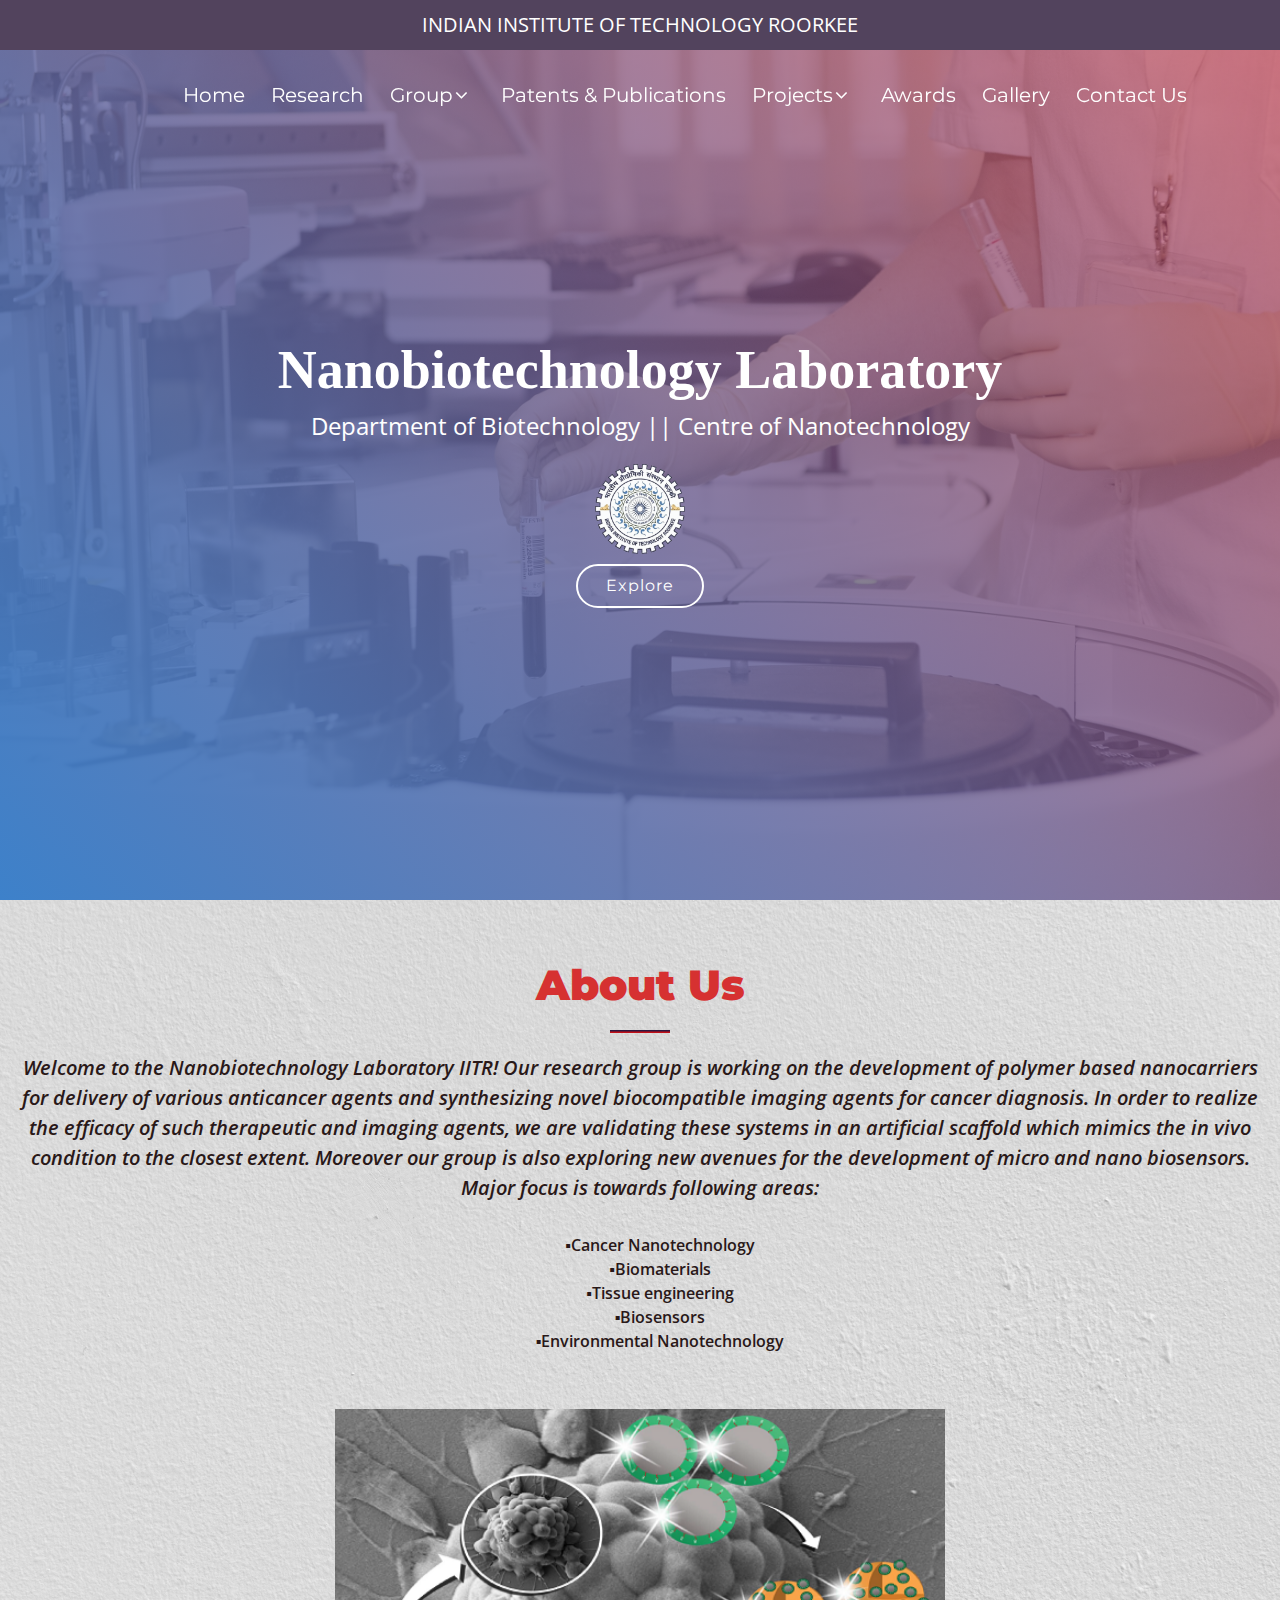
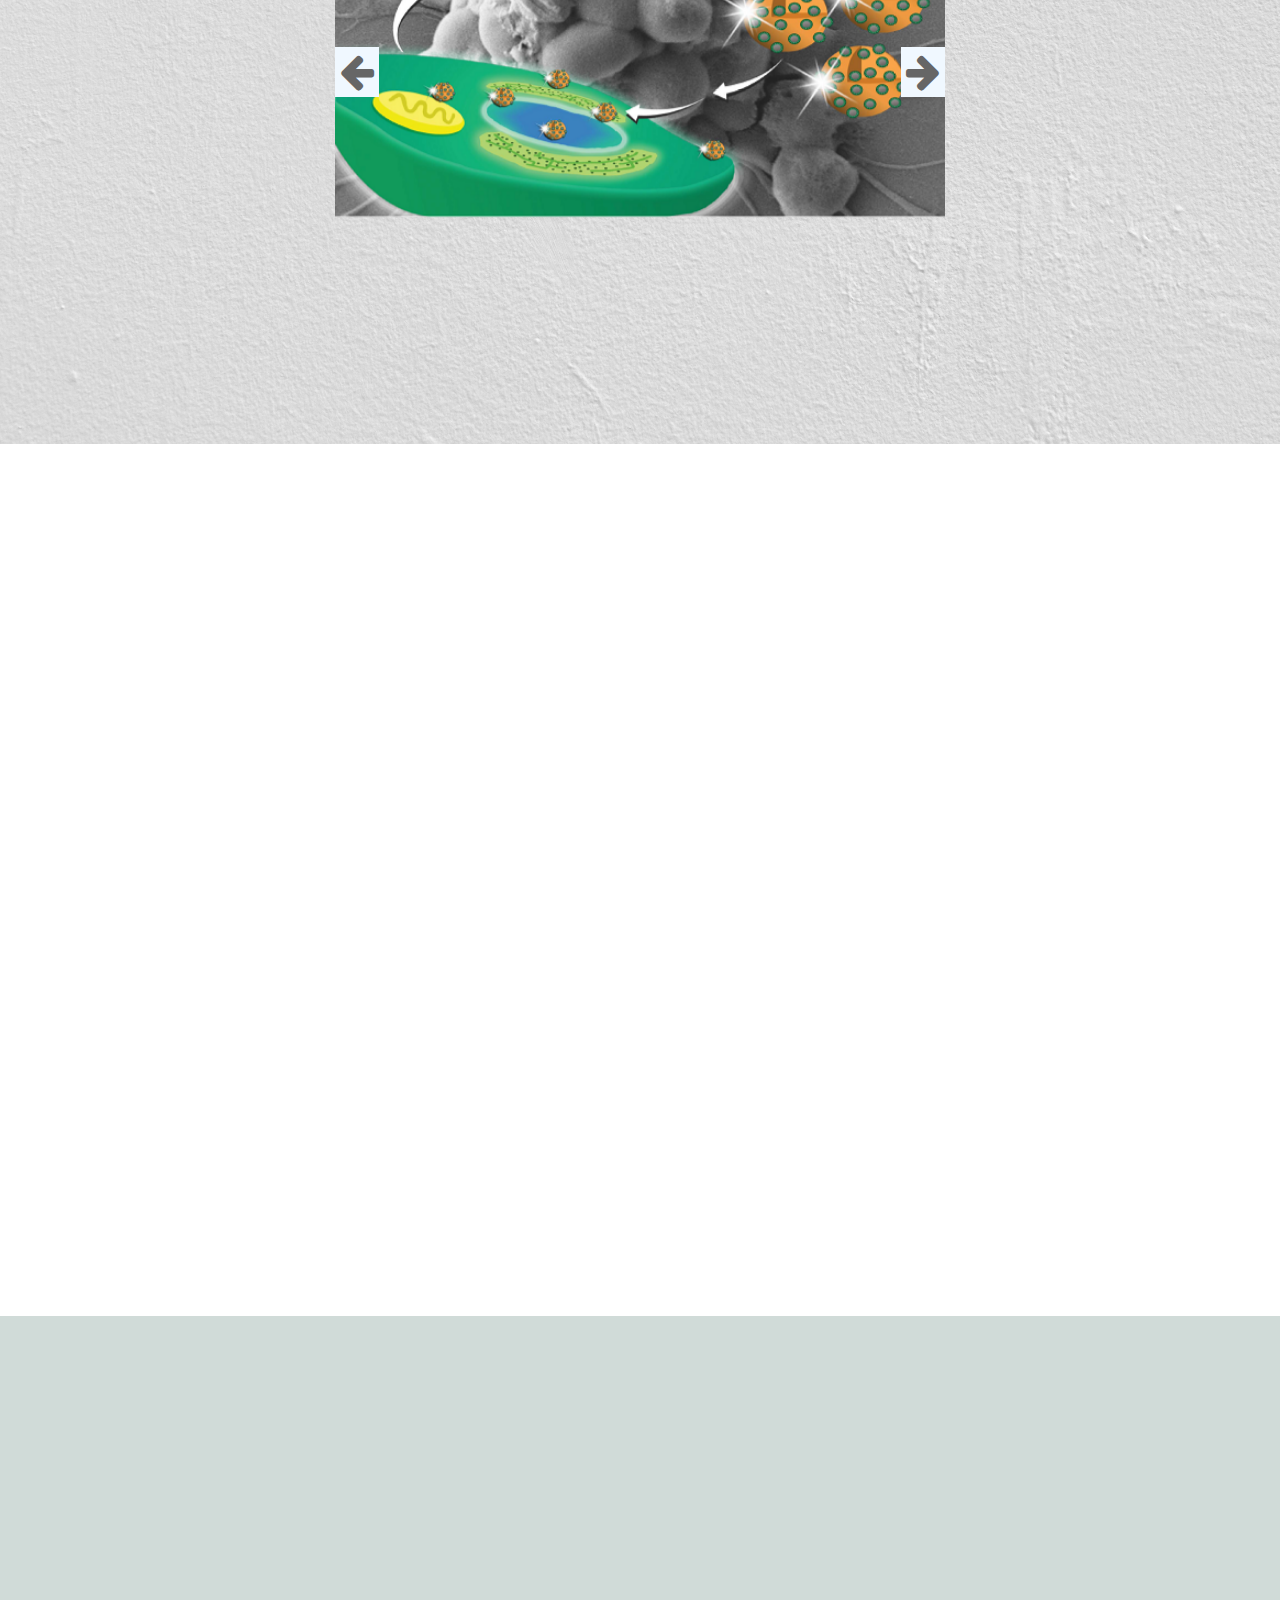
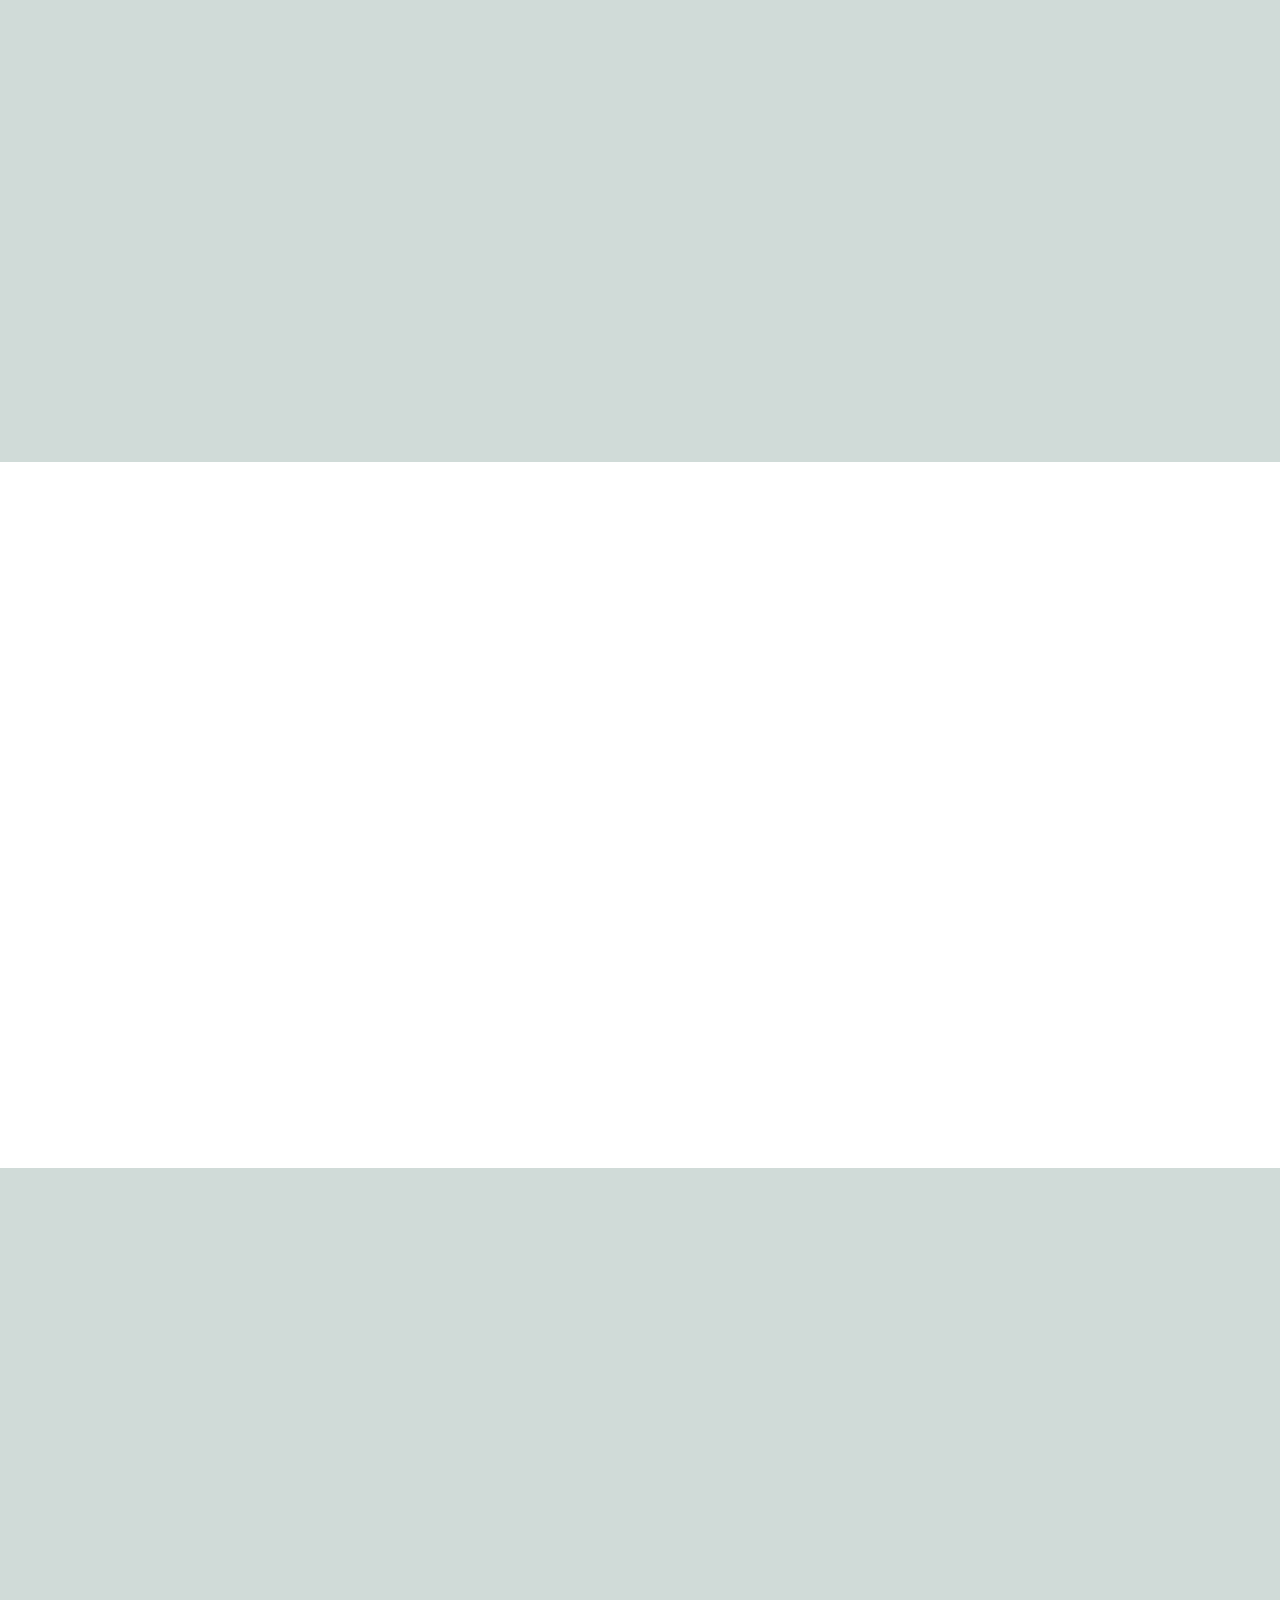
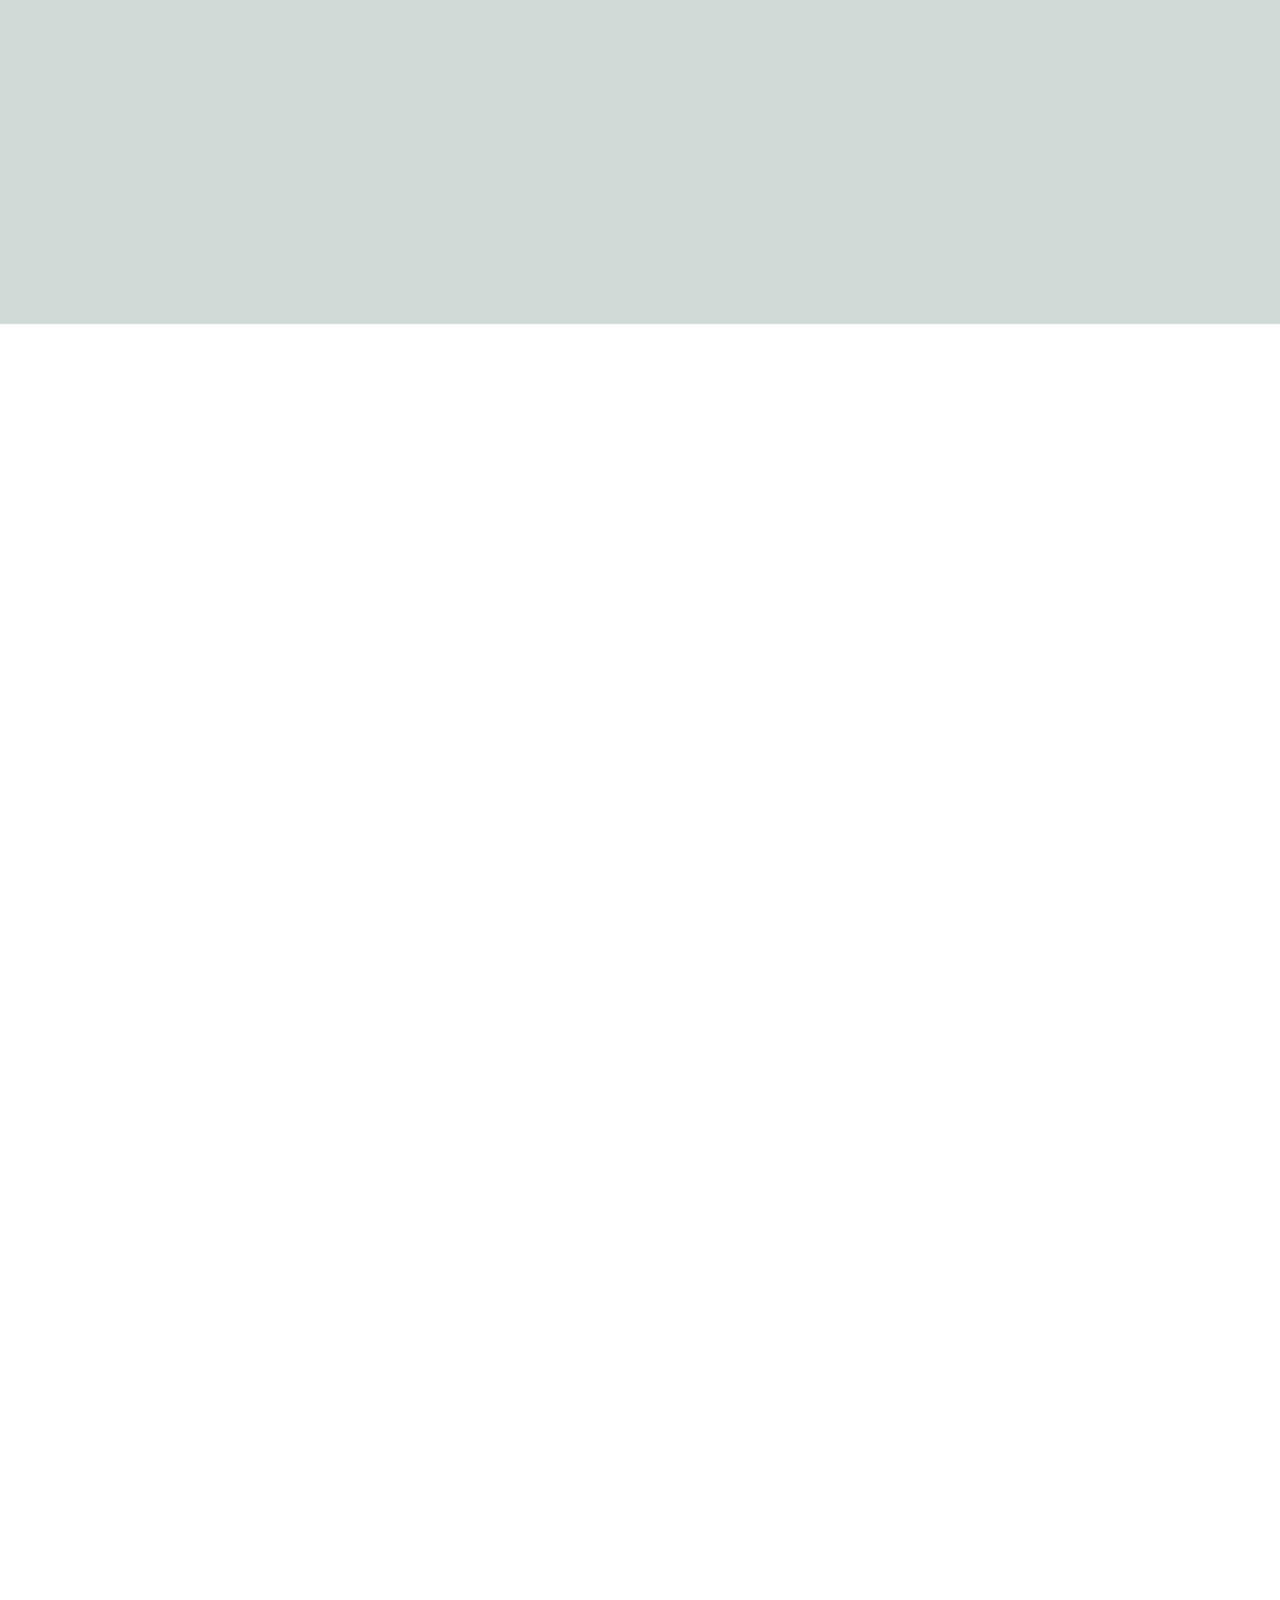
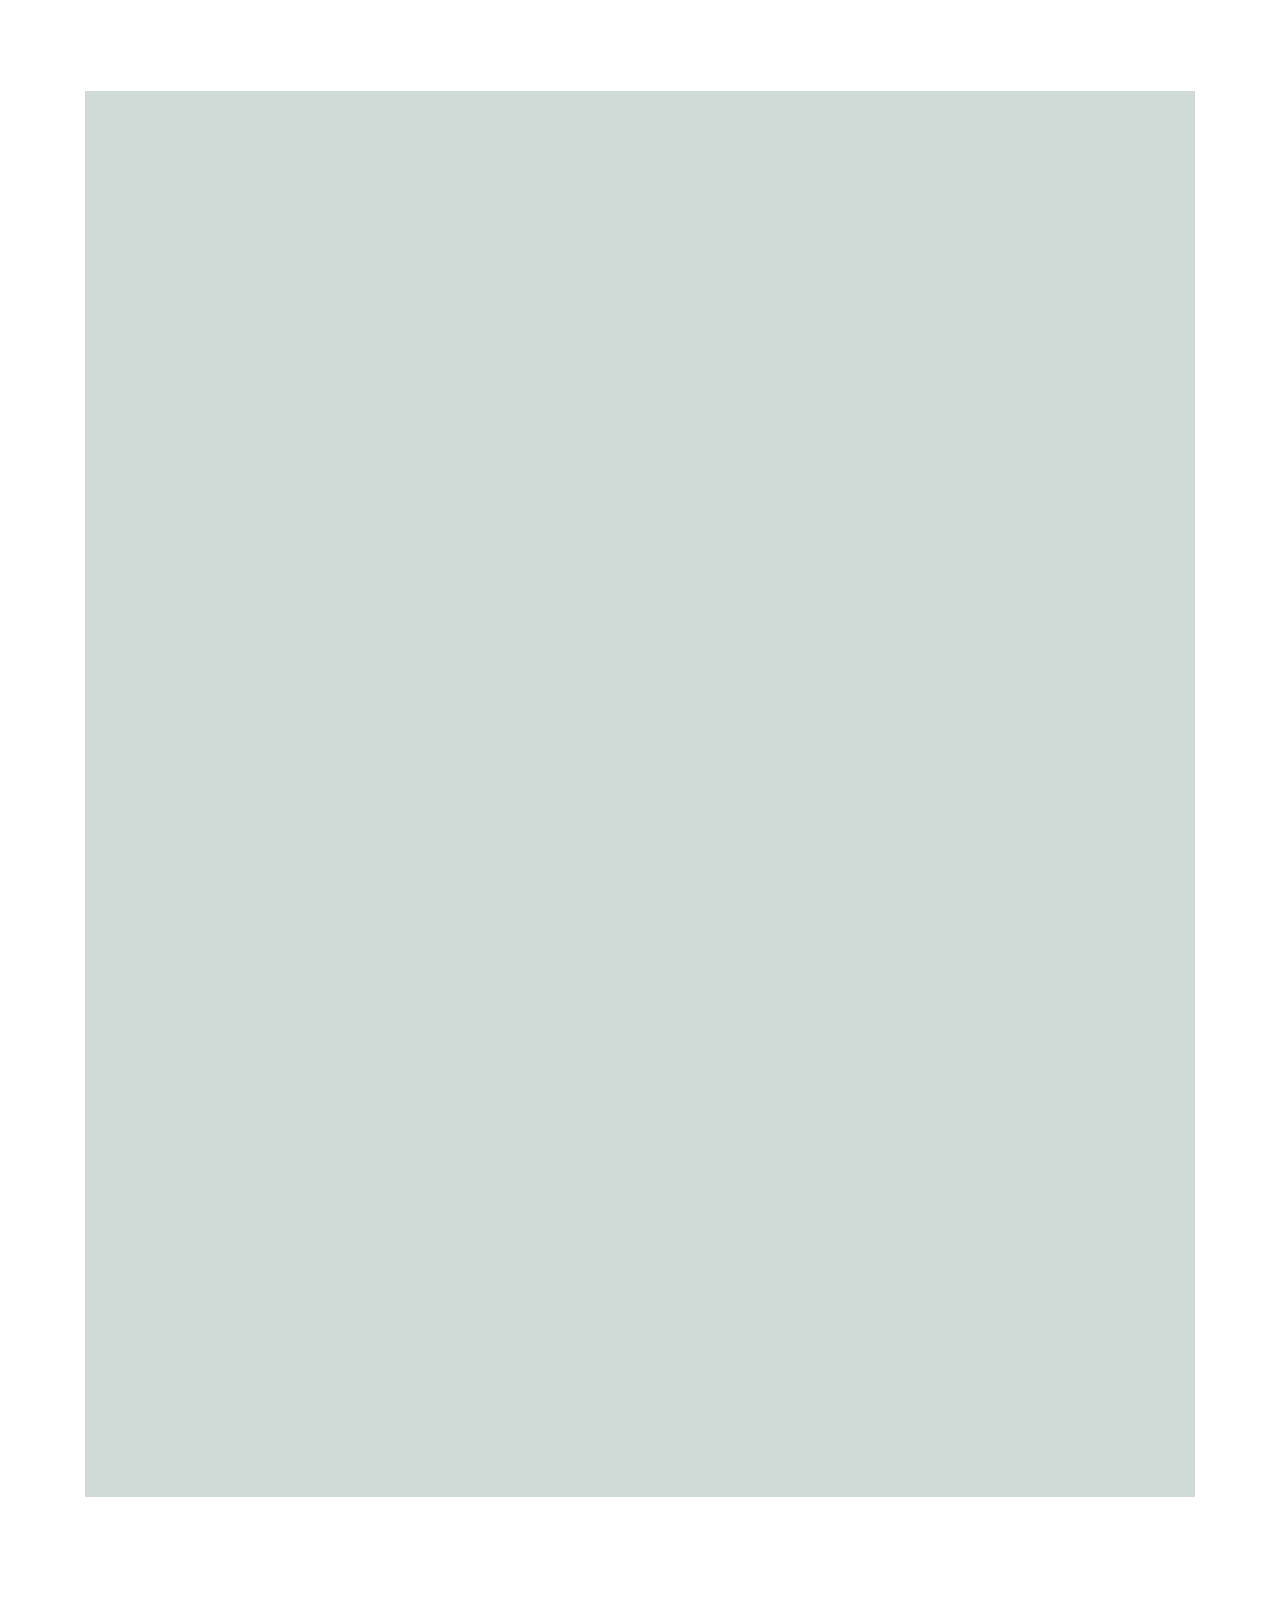
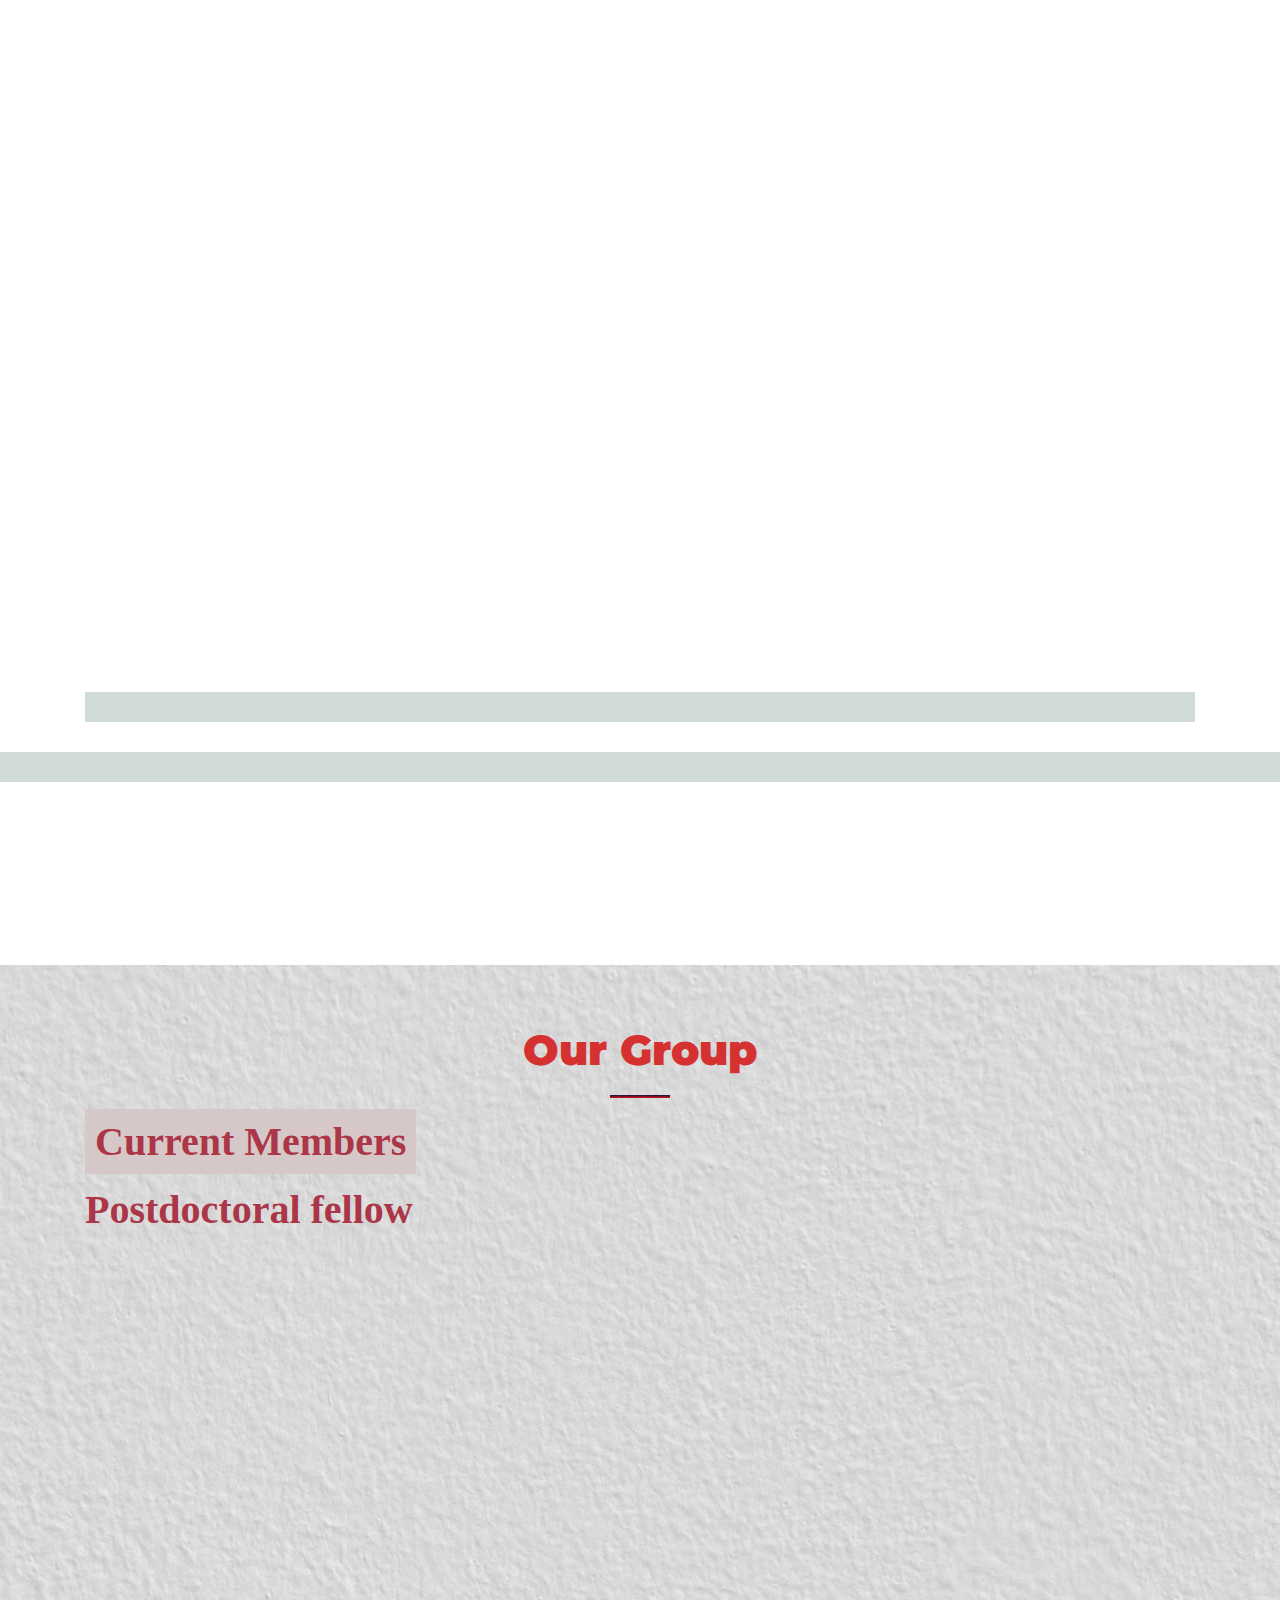
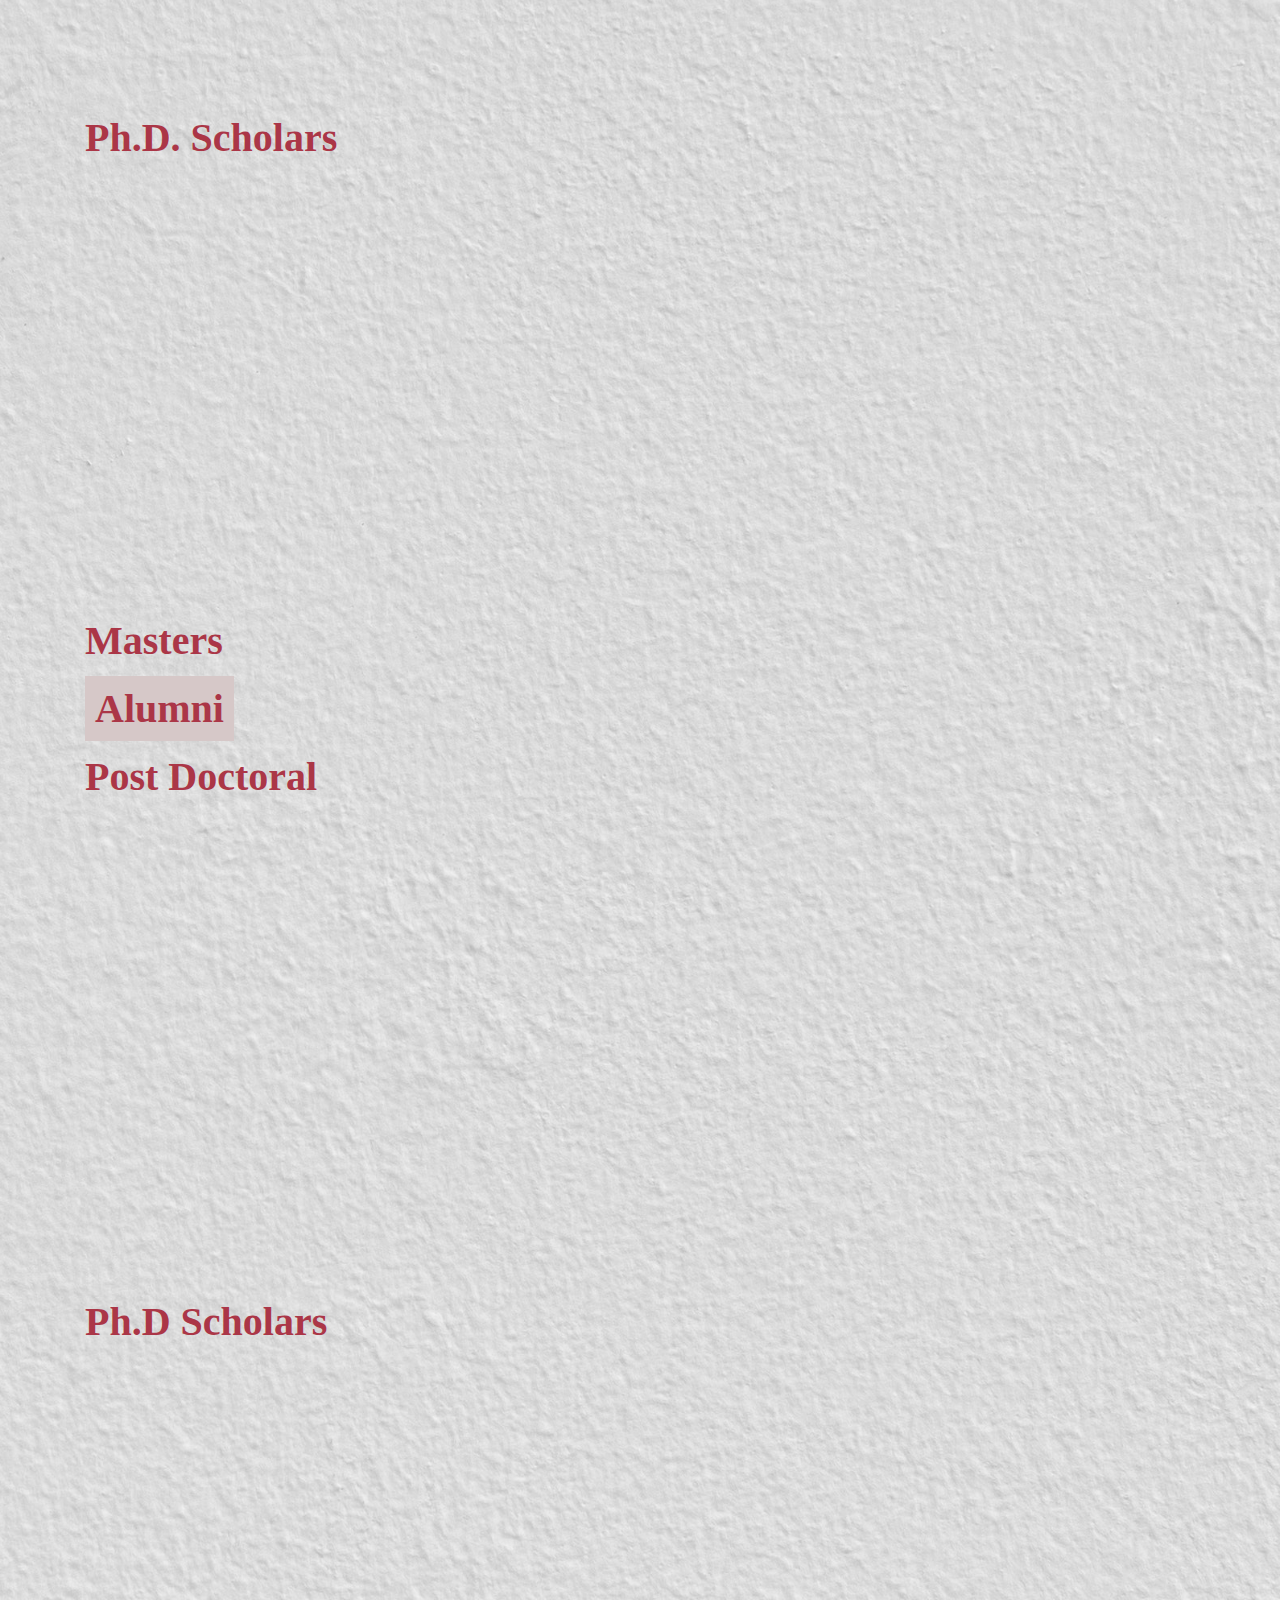
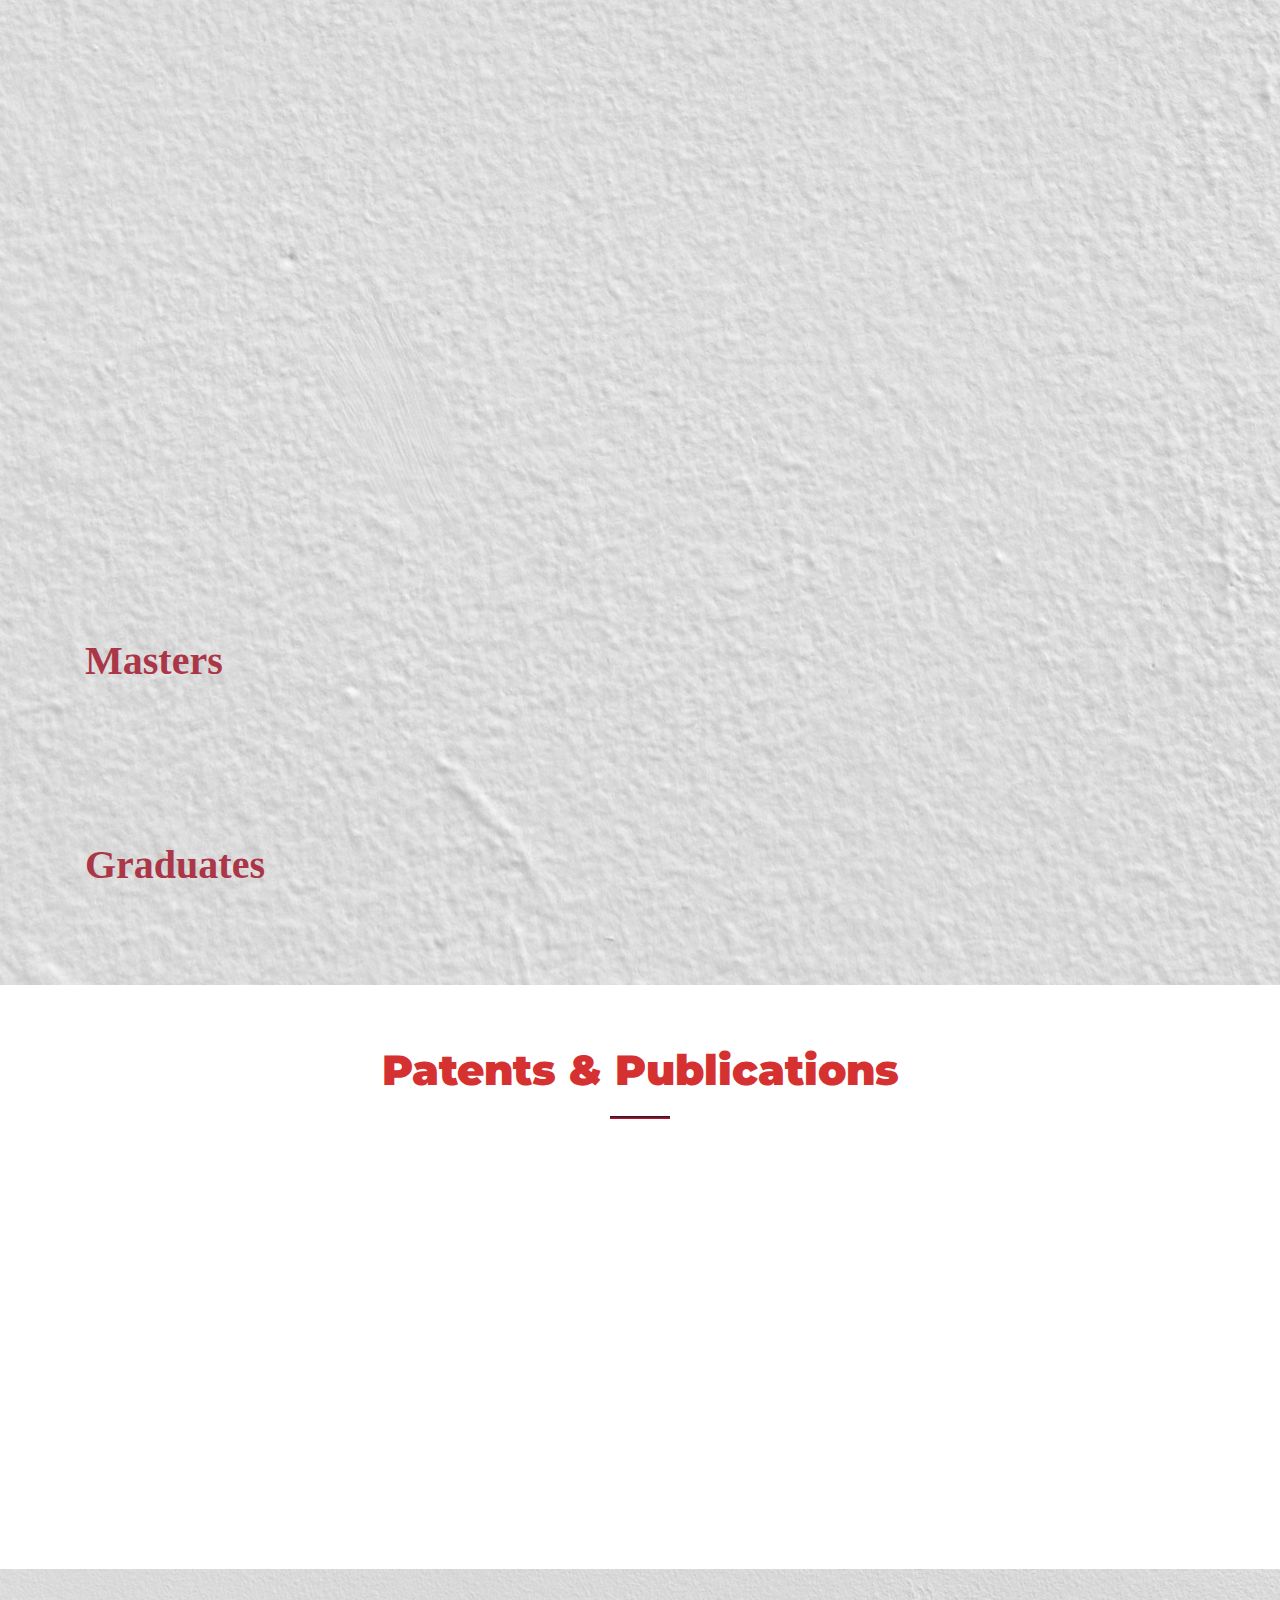
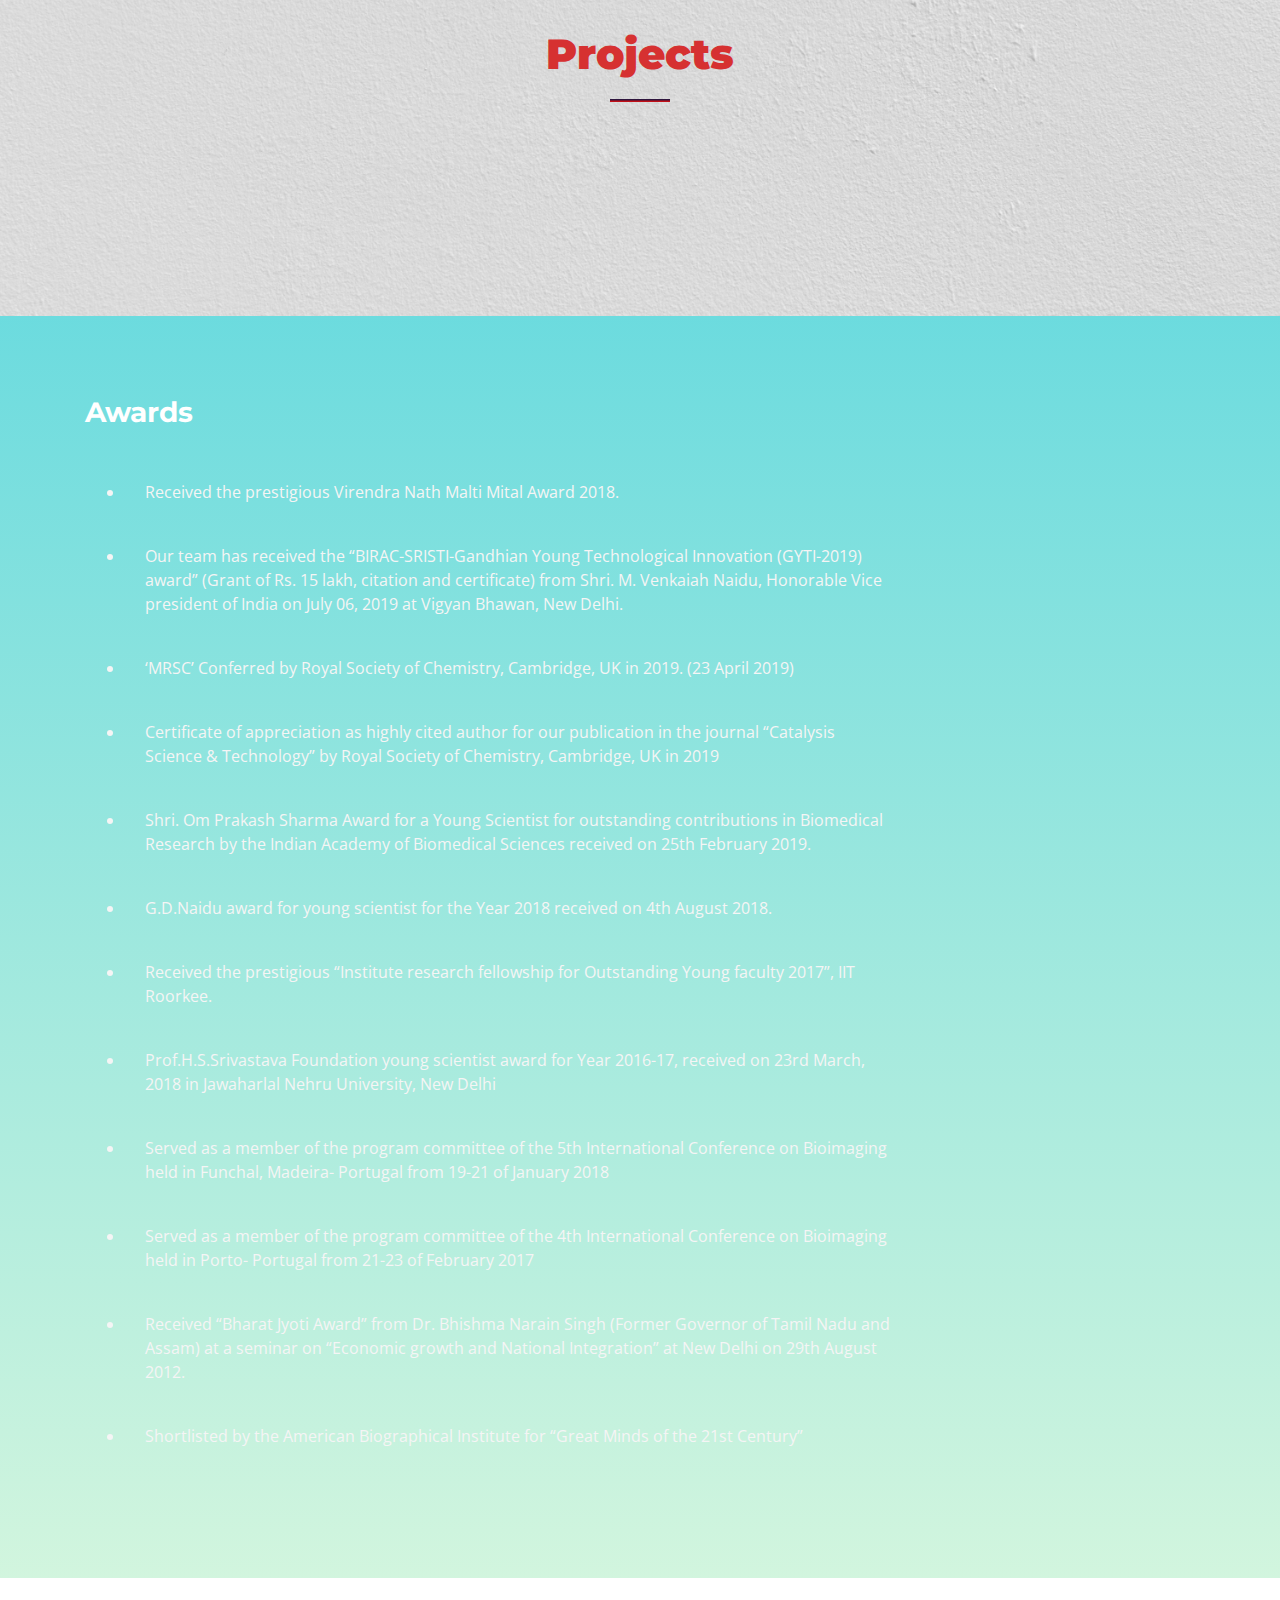
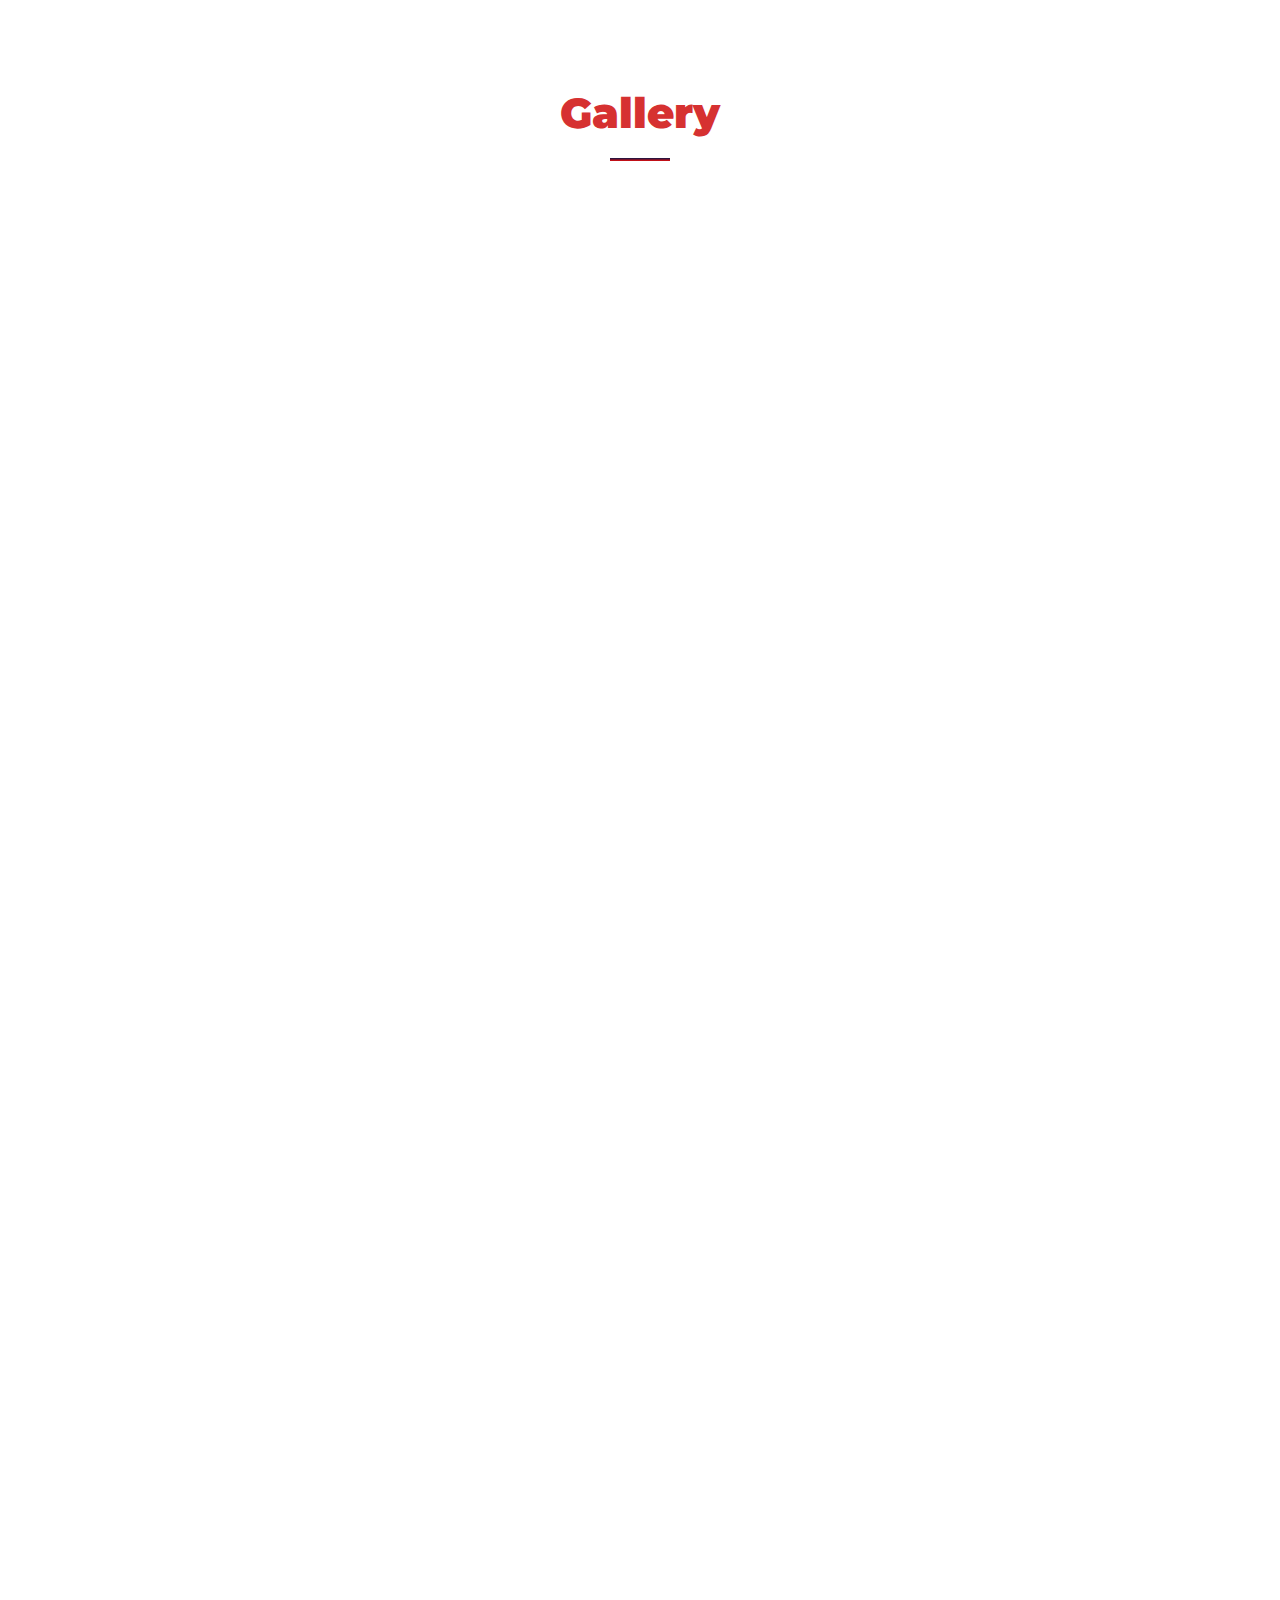
==== commit 90402456: "ch12" ====
--- a/index.html
+++ b/index.html
@@ -1501,7 +1501,7 @@
                 </li>
                 <li>
                   <span class="hihi">
-                    •	Shortlisted by the American Biographical Institute for “Great Minds of the 21st Century” 
+                    Shortlisted by the American Biographical Institute for “Great Minds of the 21st Century” 
                 </span>
                 </li>
                 
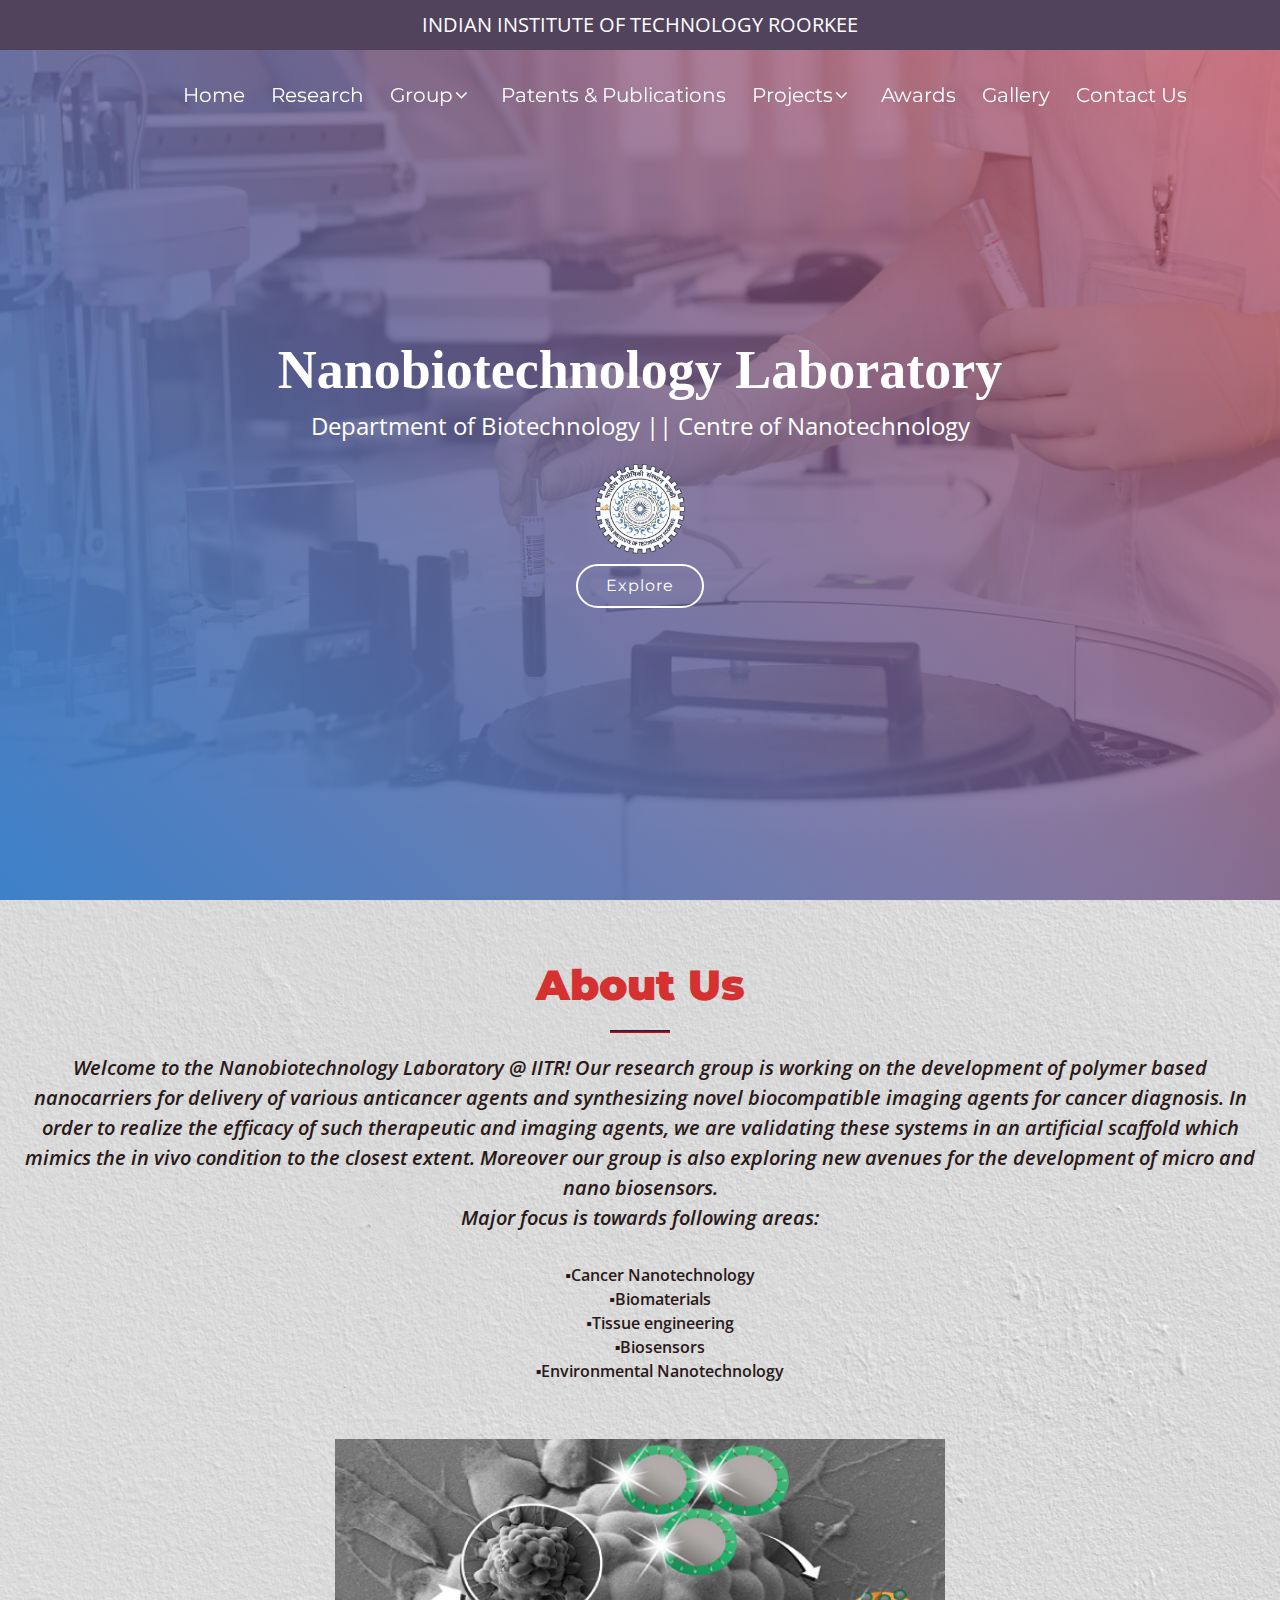
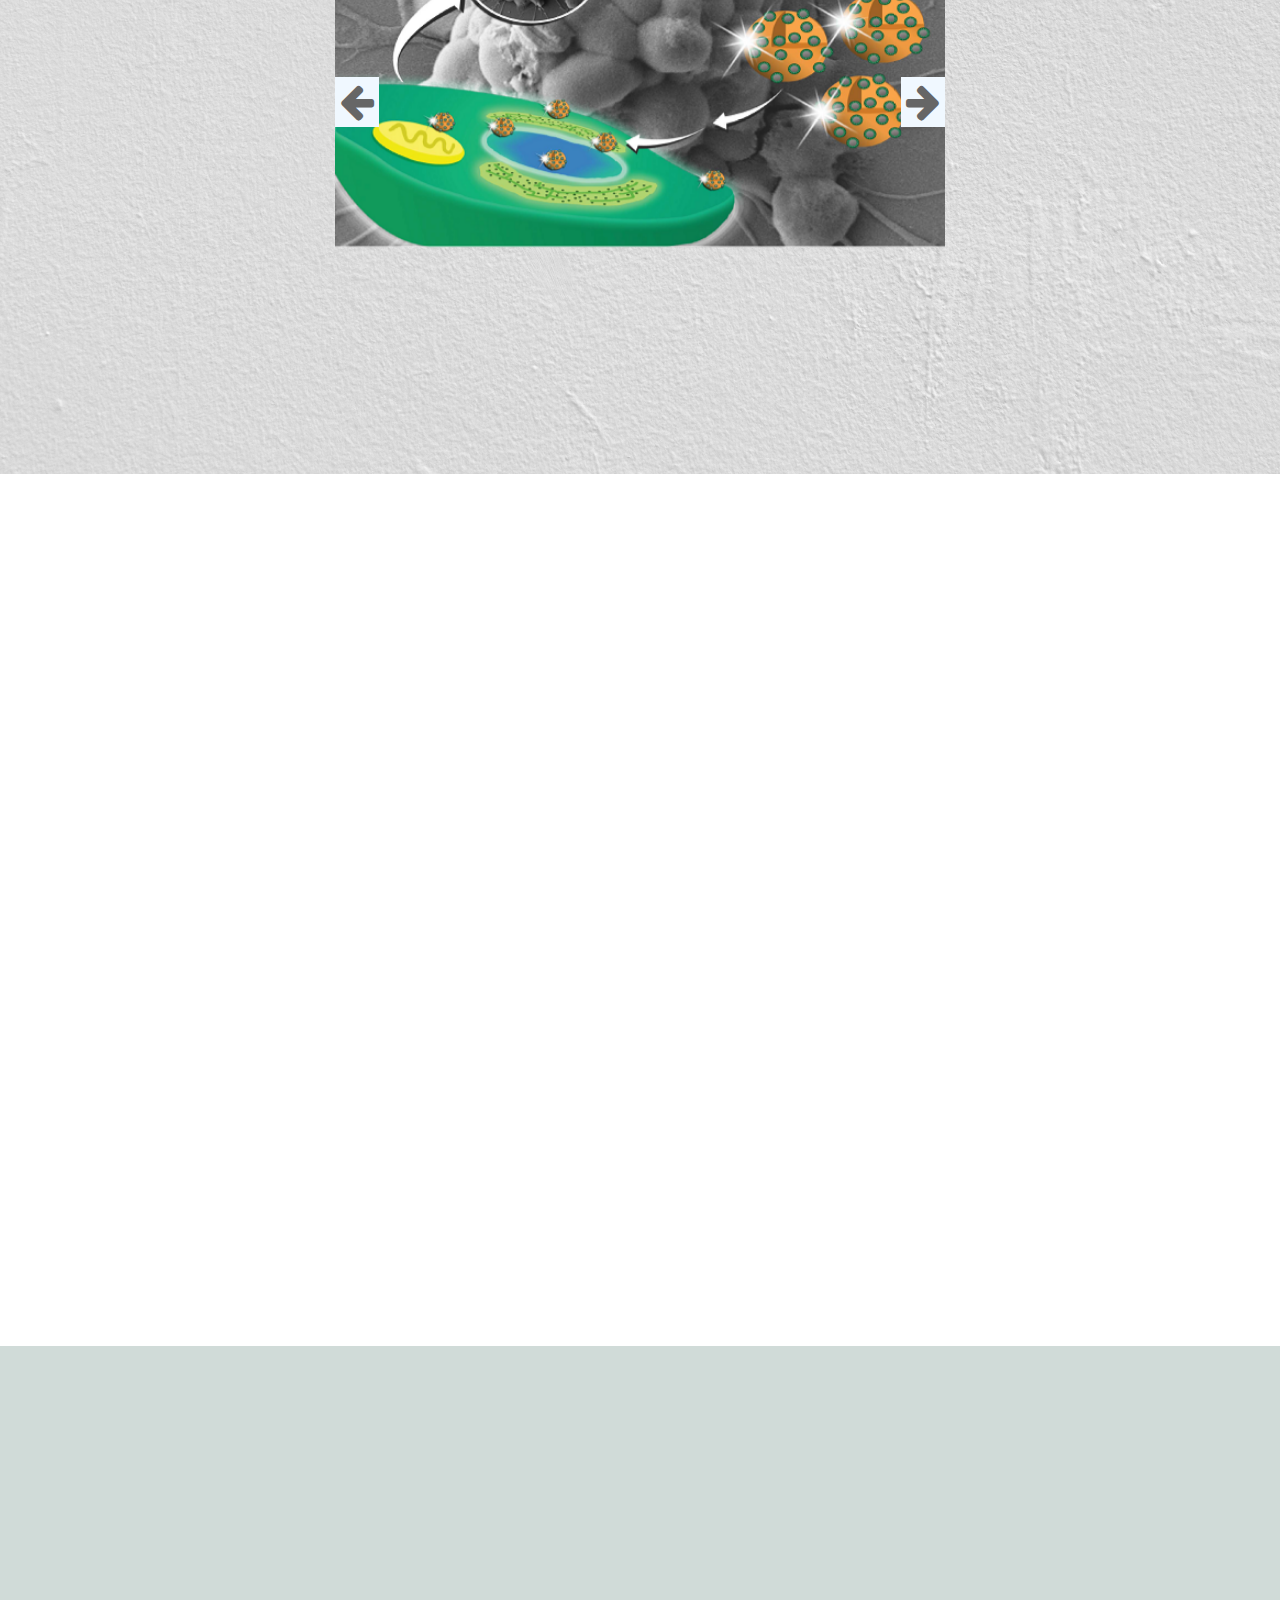
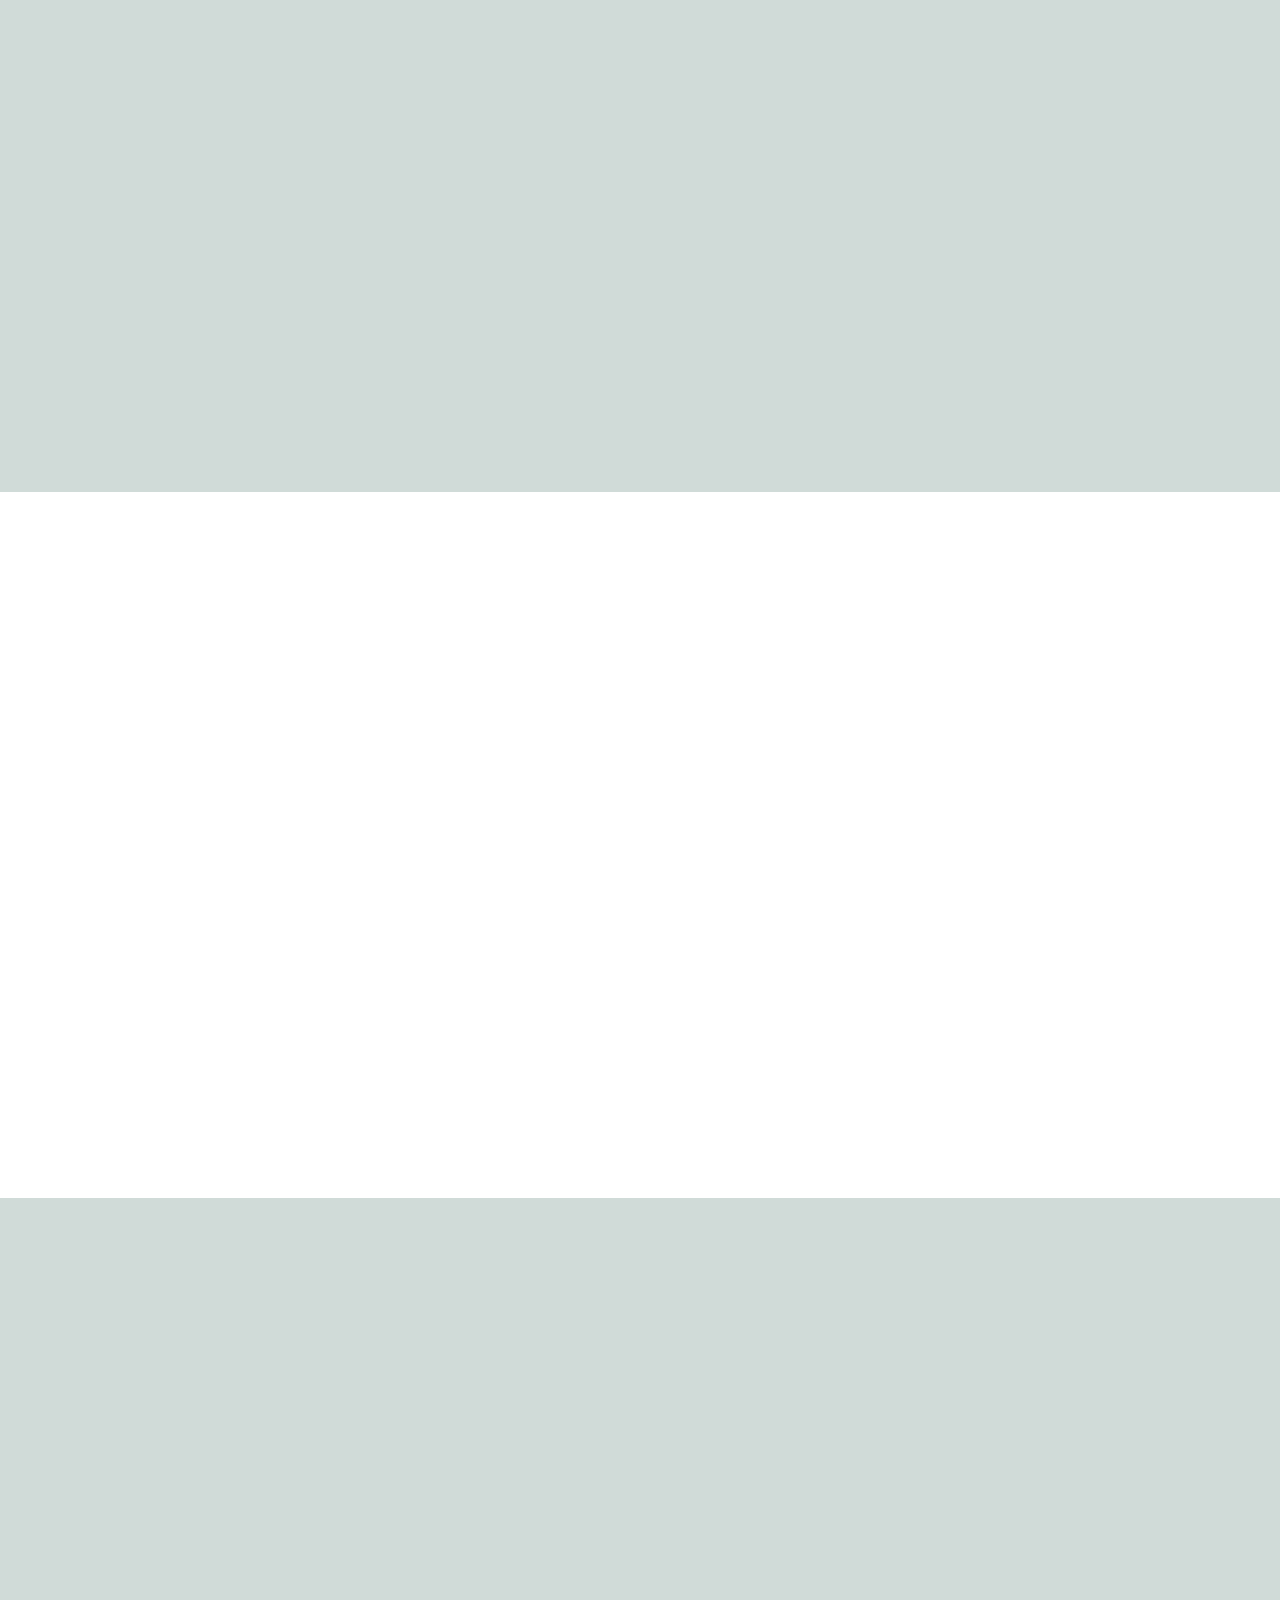
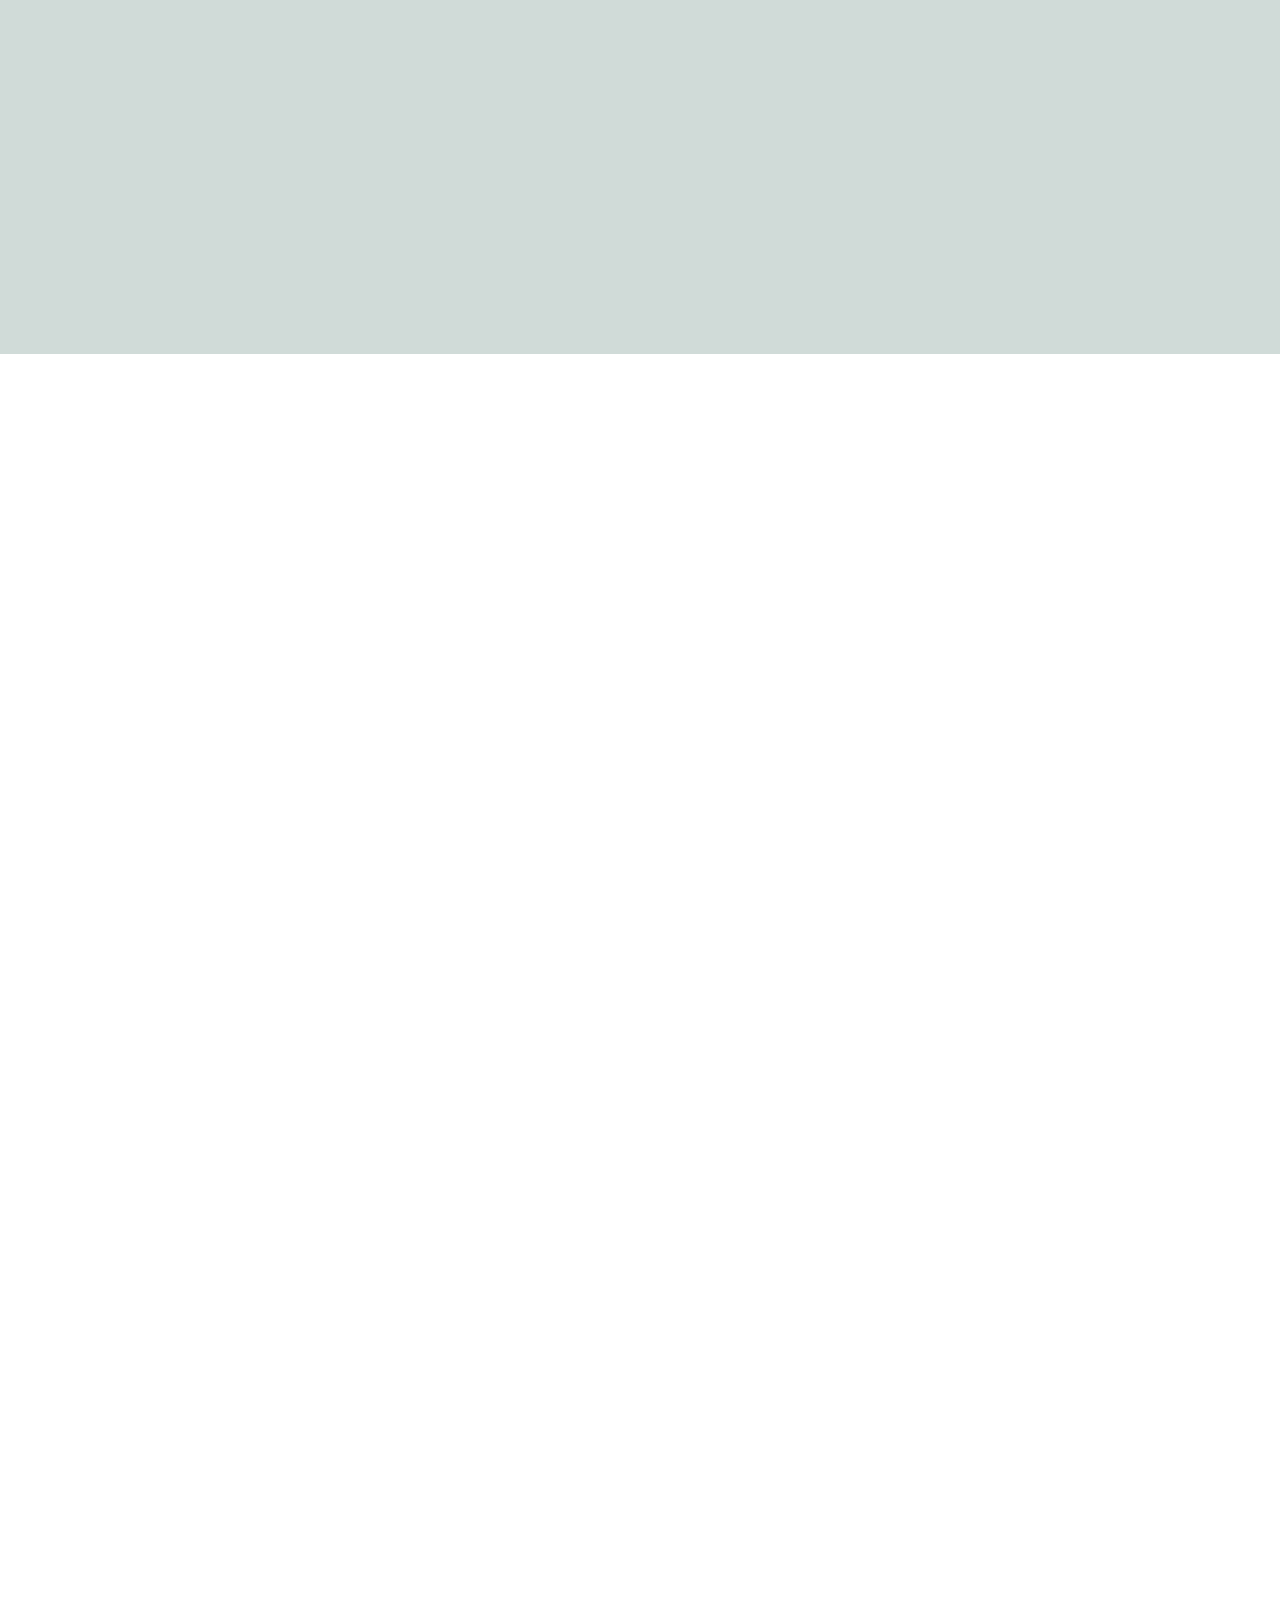
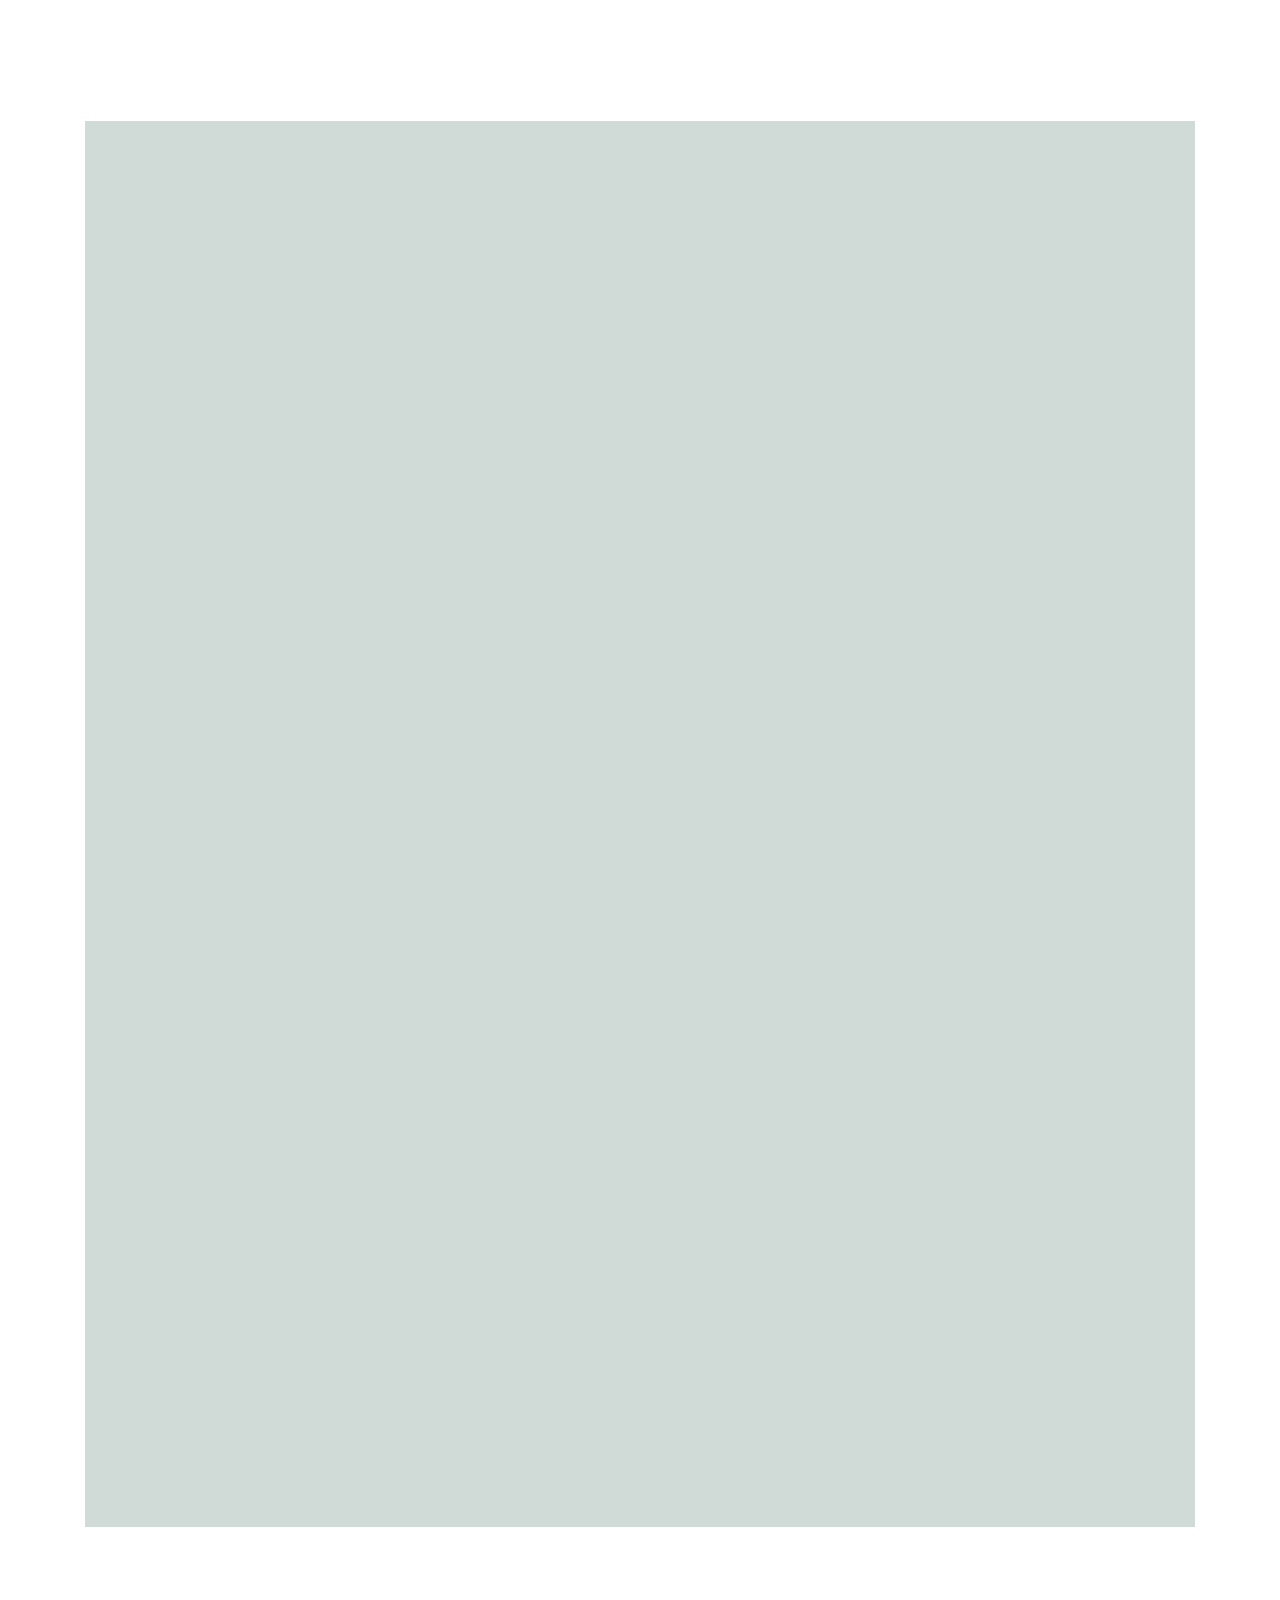
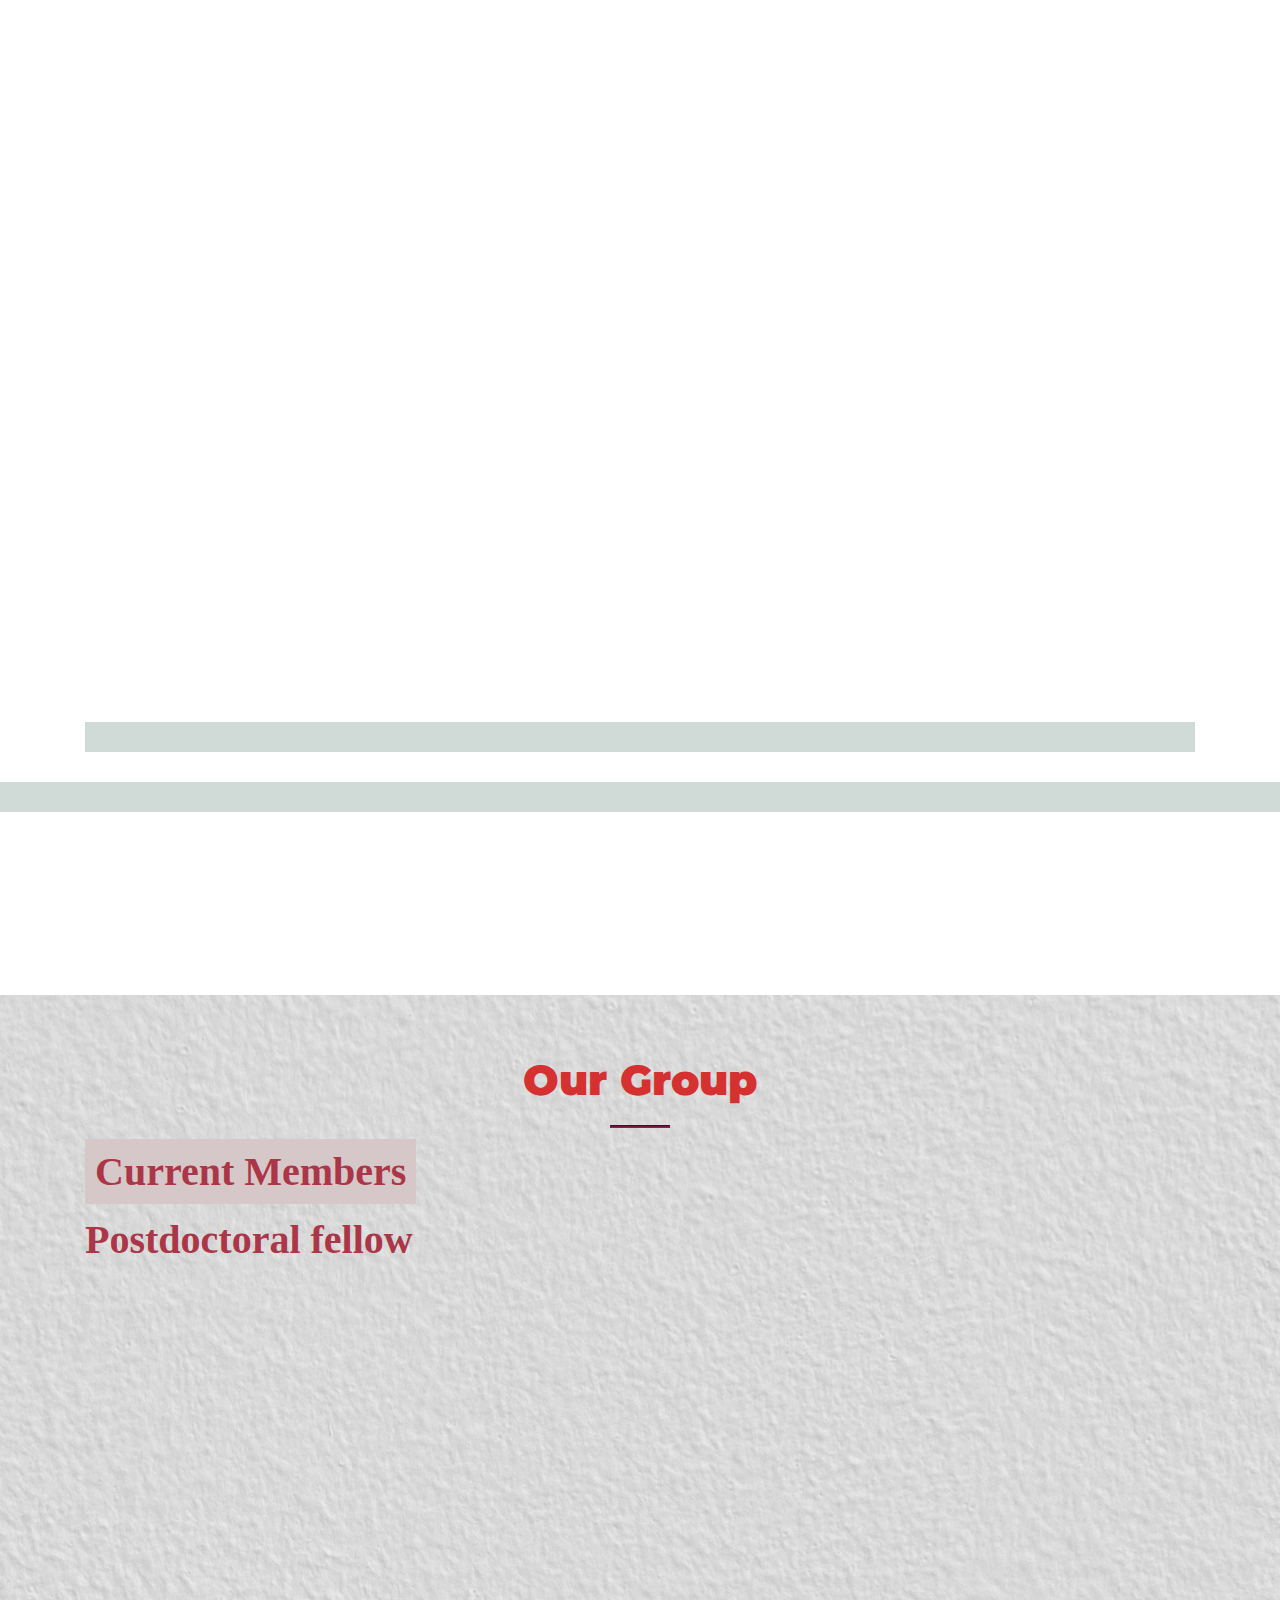
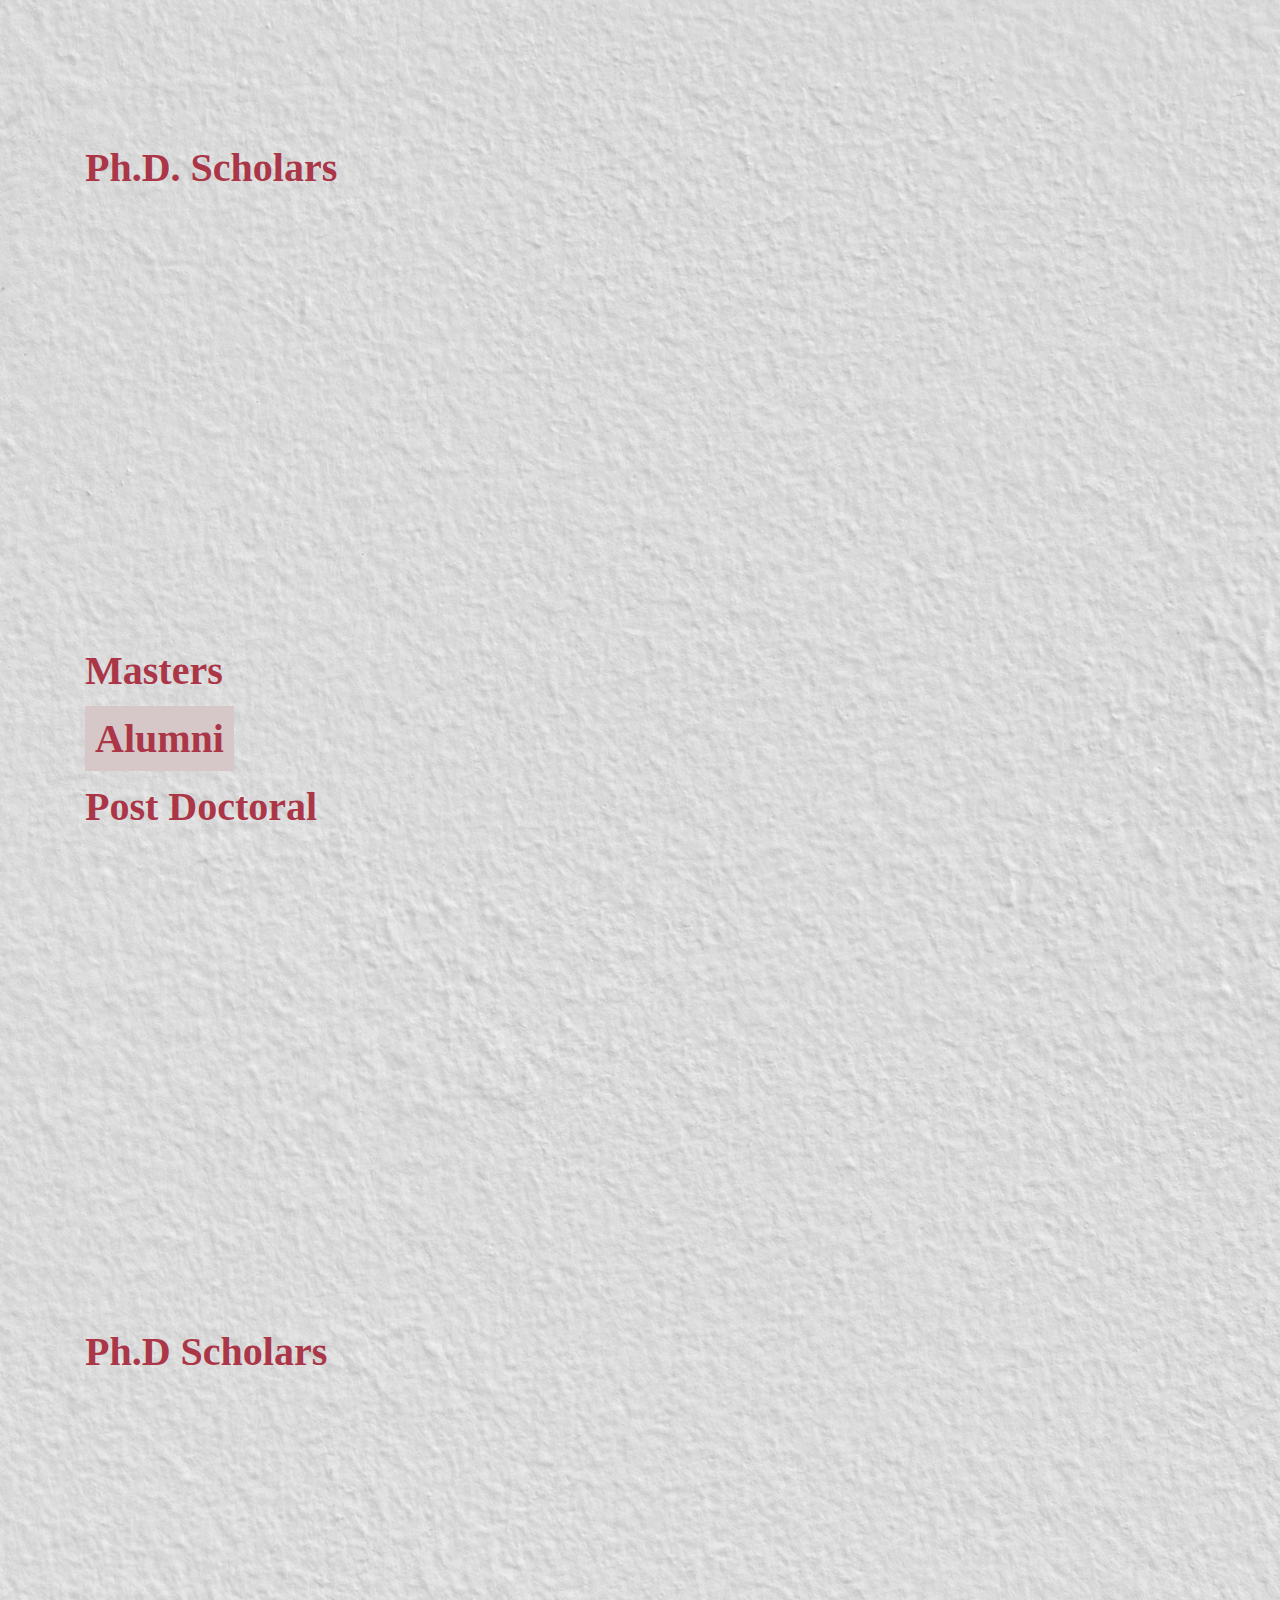
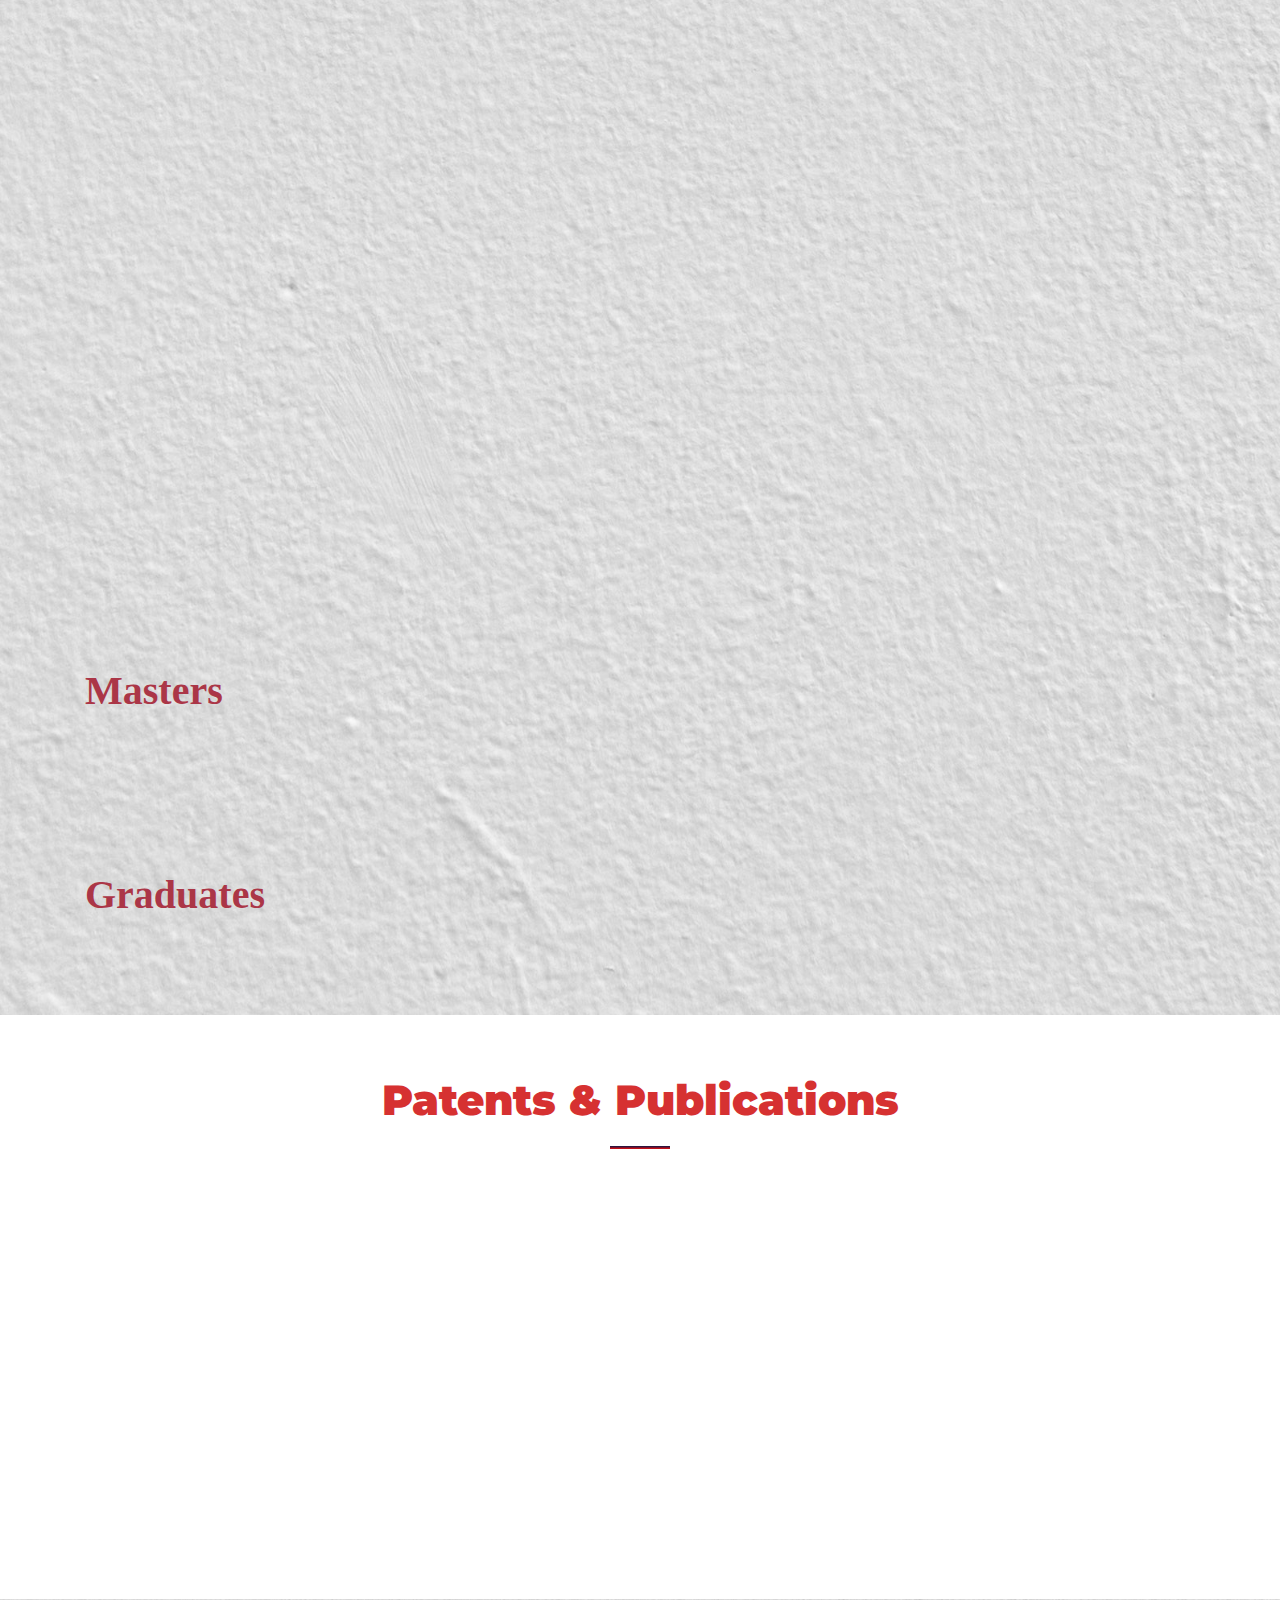
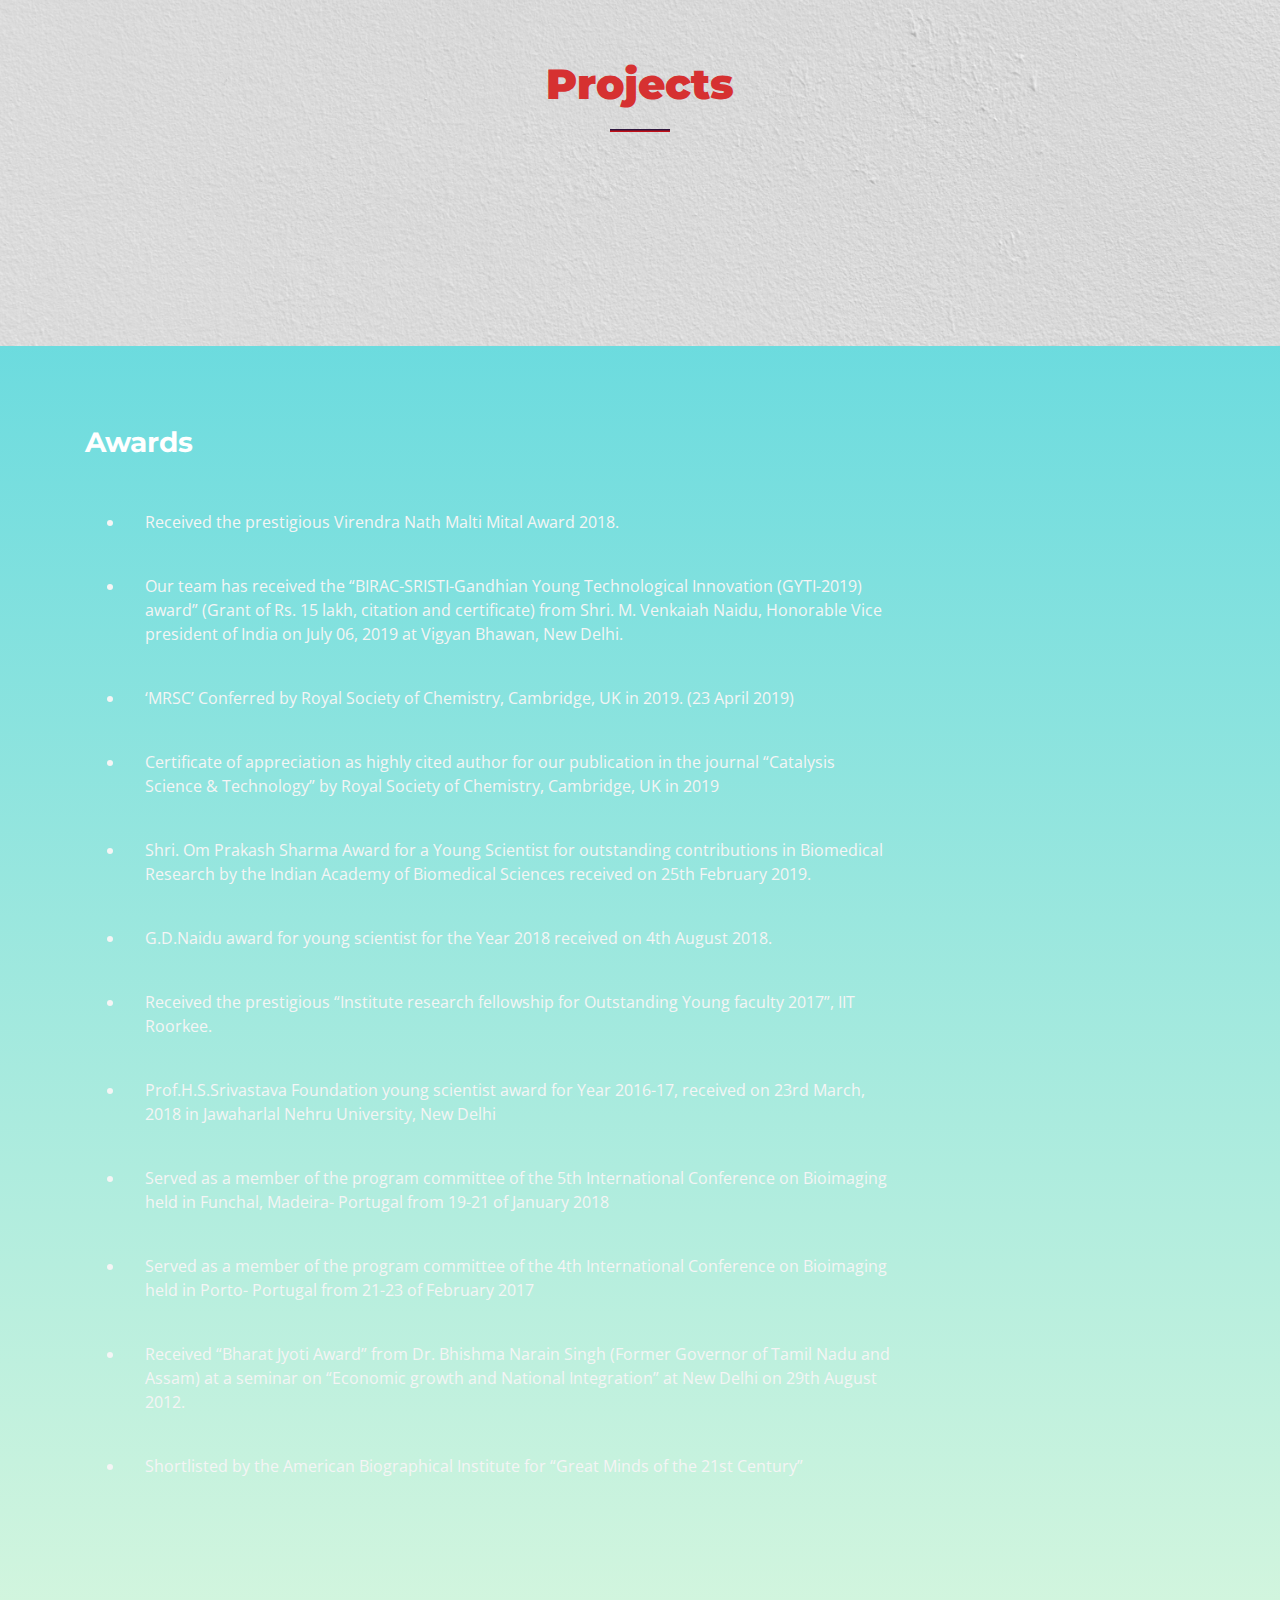
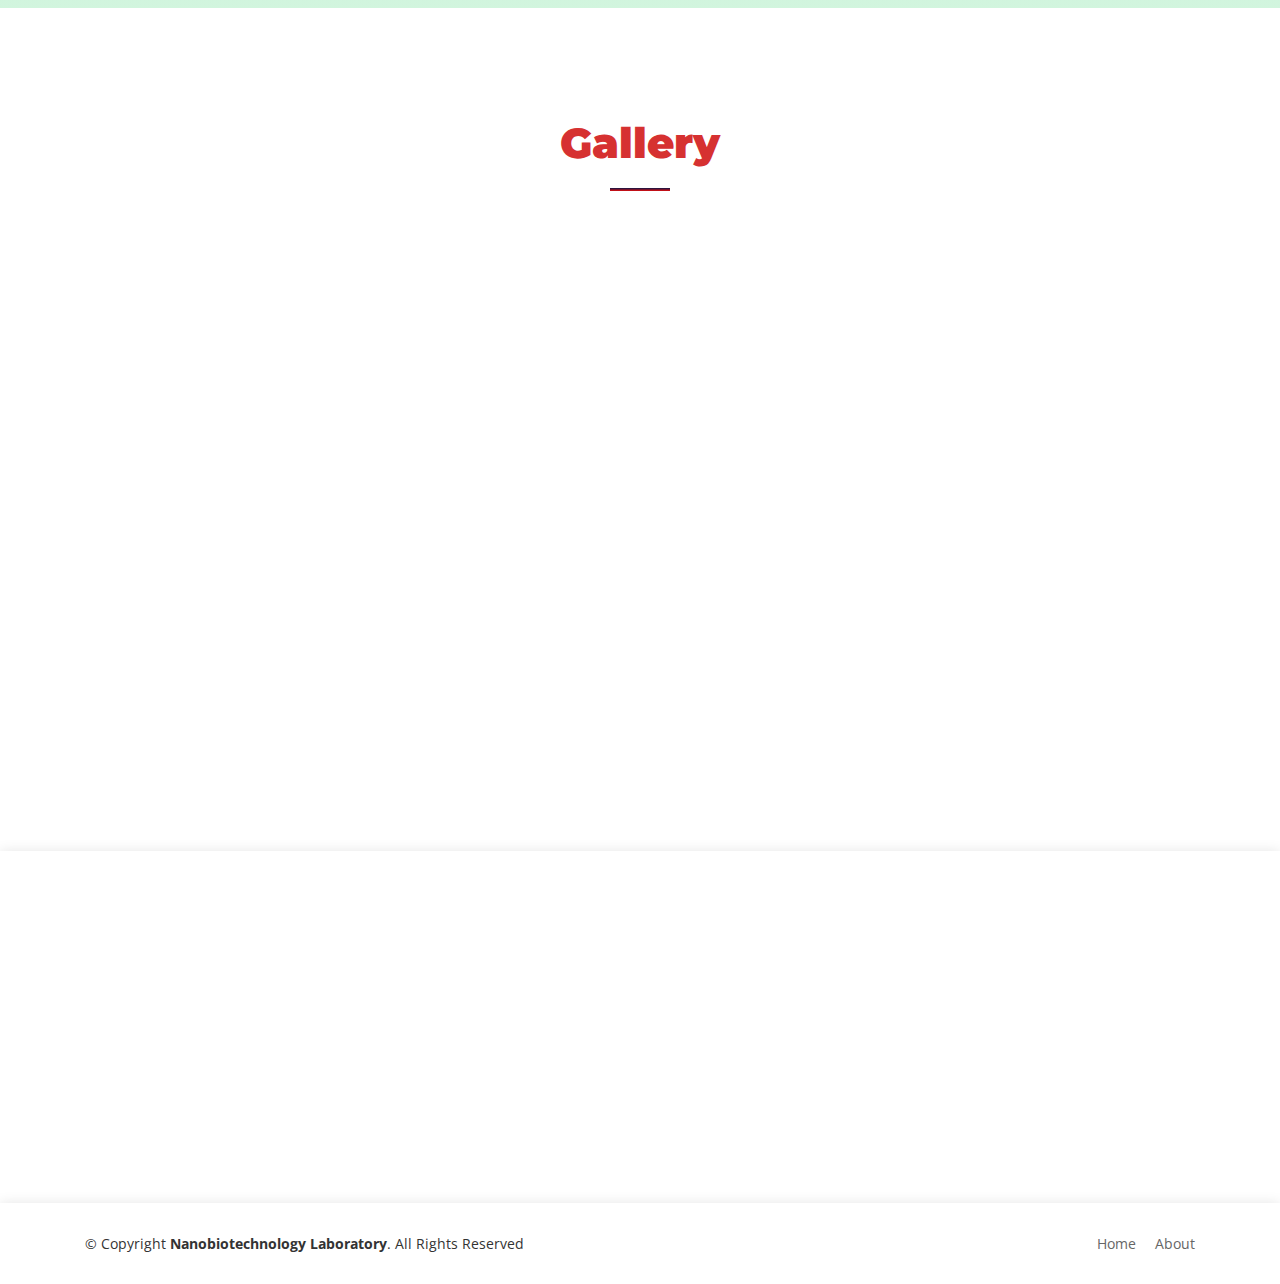
==== commit 0d6e4b82: "fixing bugs" ====
--- a/index.html
+++ b/index.html
@@ -114,7 +114,7 @@
           <h3 class="section-title">About Us</h3>
           <span class="section-divider"></span>
           <p class="section-description">
-            Welcome to the Nanobiotechnology Laboratory 
+            Welcome to the Nanobiotechnology Laboratory @
             IITR! Our research group is working on the development 
             of polymer based nanocarriers for delivery of various anticancer
              agents and synthesizing novel biocompatible imaging agents for cancer
@@ -1501,7 +1501,7 @@
                 </li>
                 <li>
                   <span class="hihi">
-                    Shortlisted by the American Biographical Institute for “Great Minds of the 21st Century” 
+                  Shortlisted by the American Biographical Institute for “Great Minds of the 21st Century” 
                 </span>
                 </li>
                 
@@ -1532,7 +1532,7 @@
           <h3 class="section-title" style="padding-top: 50px">Gallery</h3>
           <span class="section-divider"></span>
         </div>
-        
+        <div class="row no-gutters">
         <div class="col-lg-4 col-md-6">
           <div class="gallery-item wow fadeInUp">
             <a href="./img/gallery/gallery-20.jpg" class="gallery-popup">
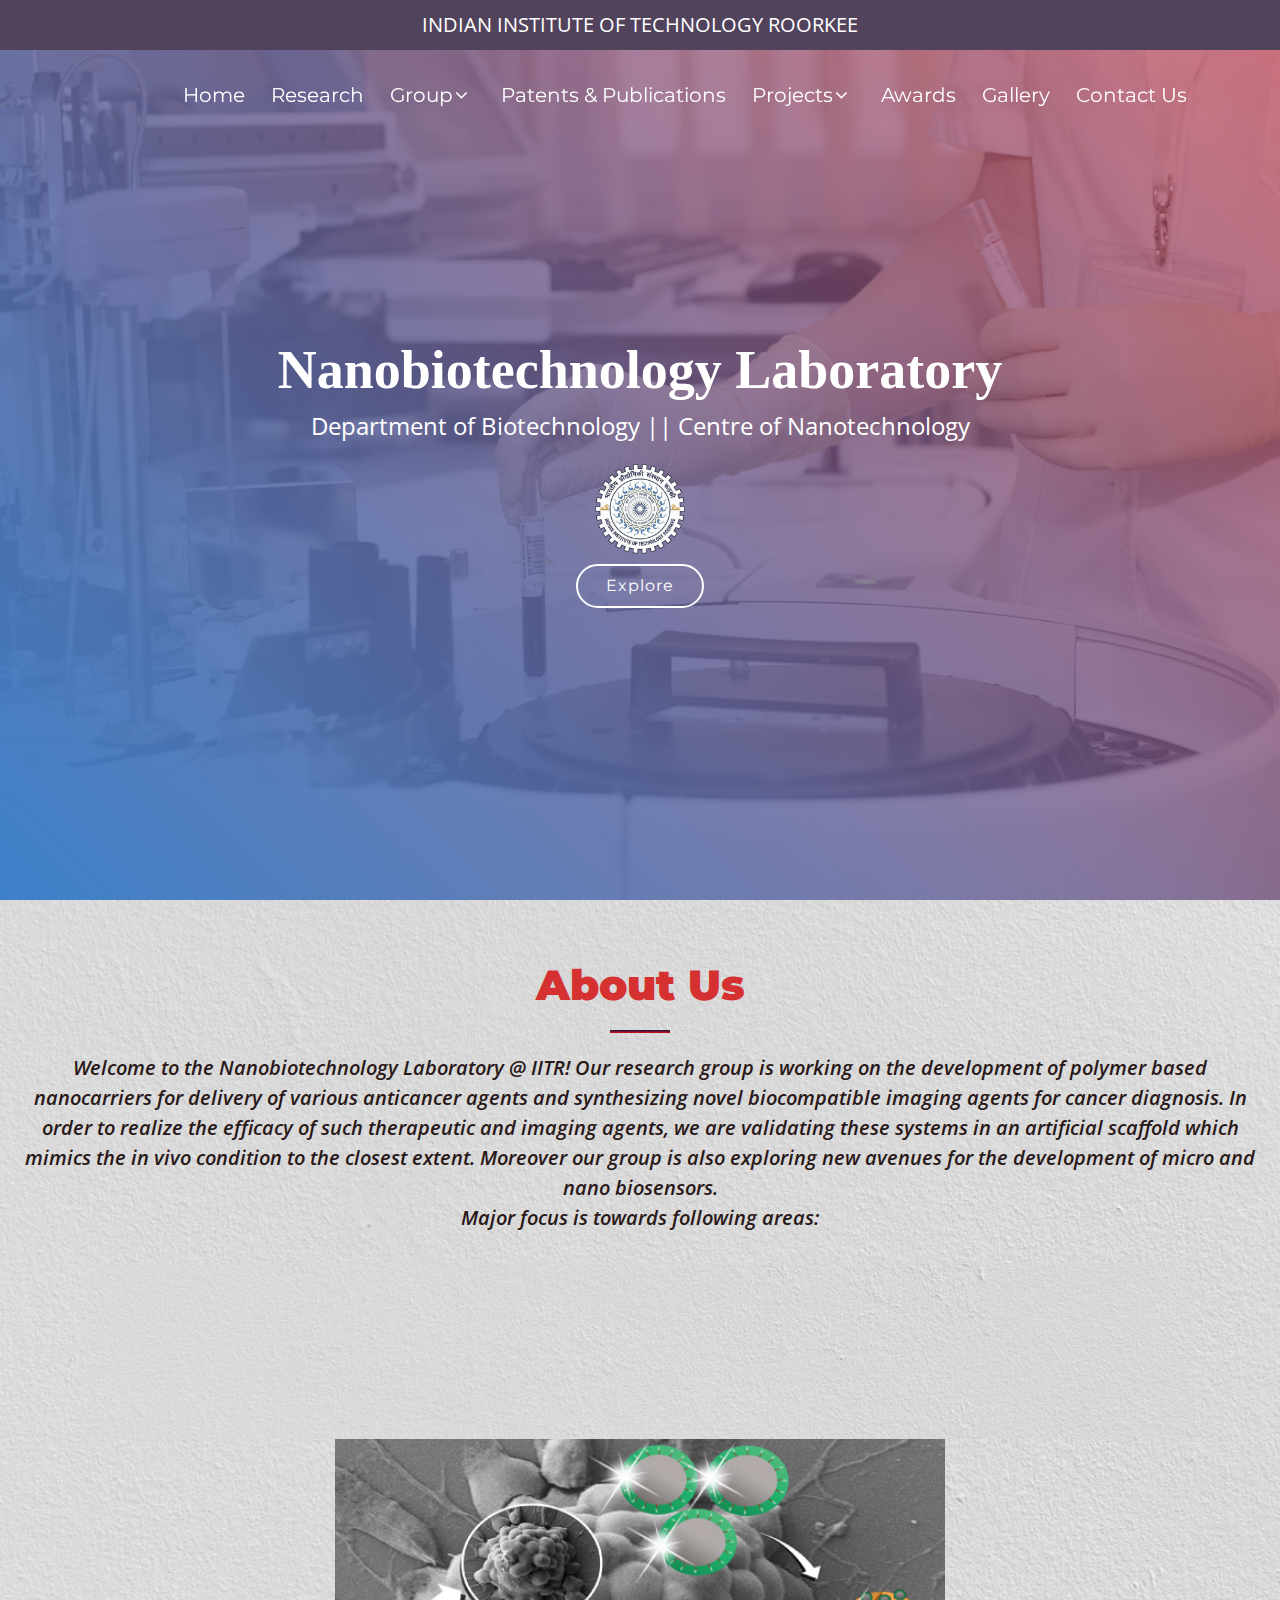
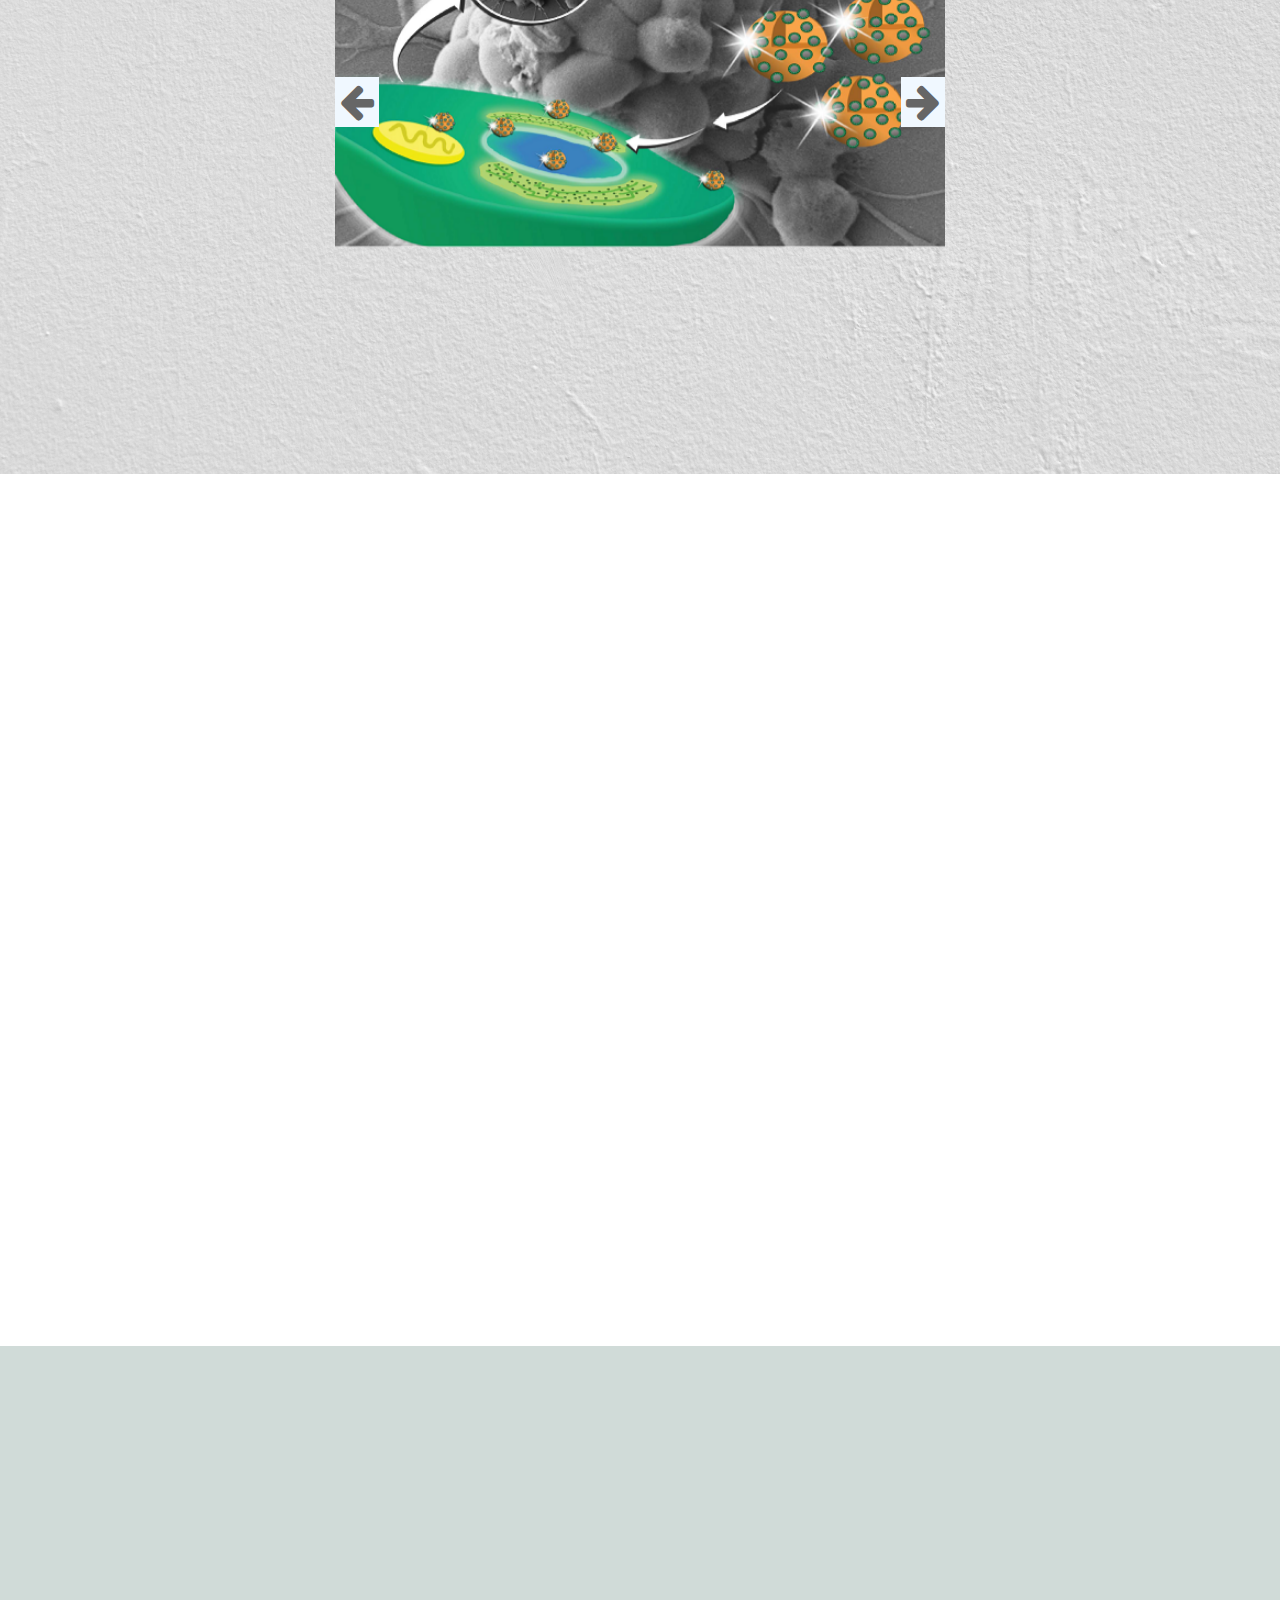
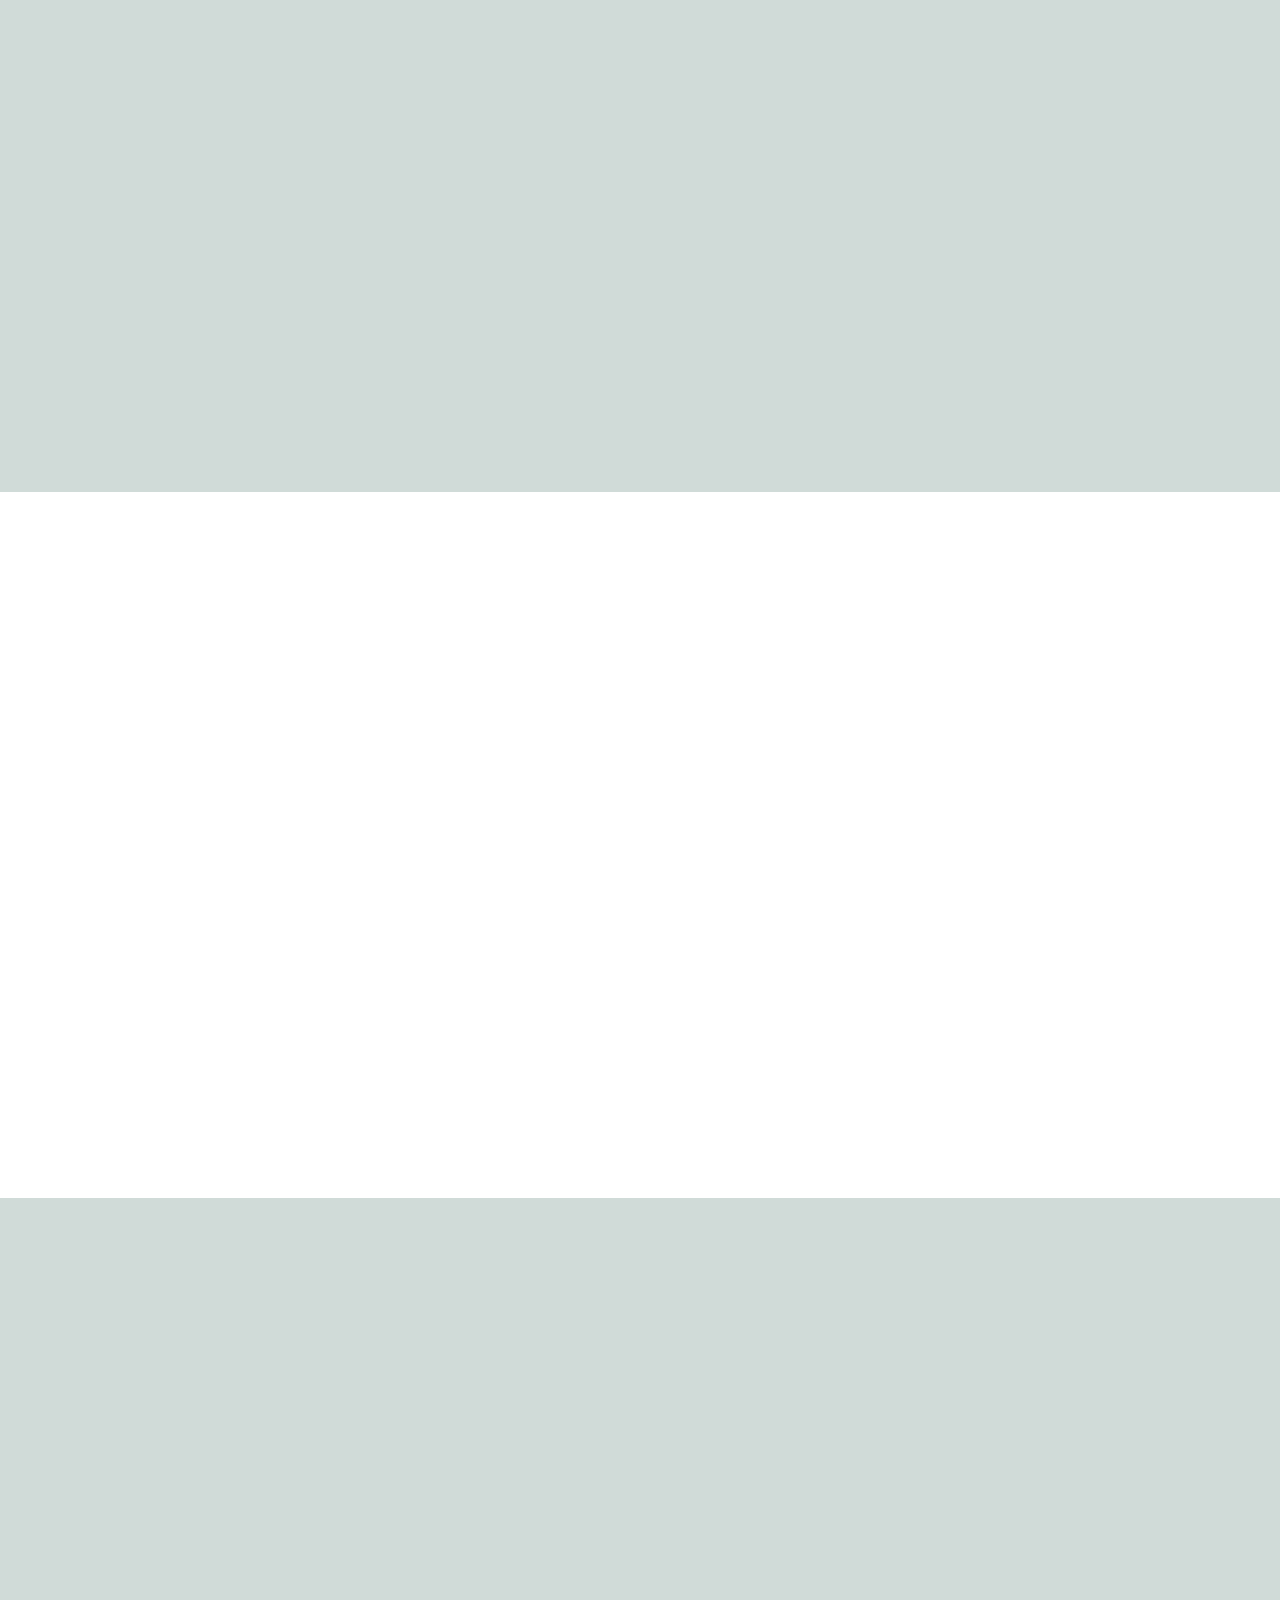
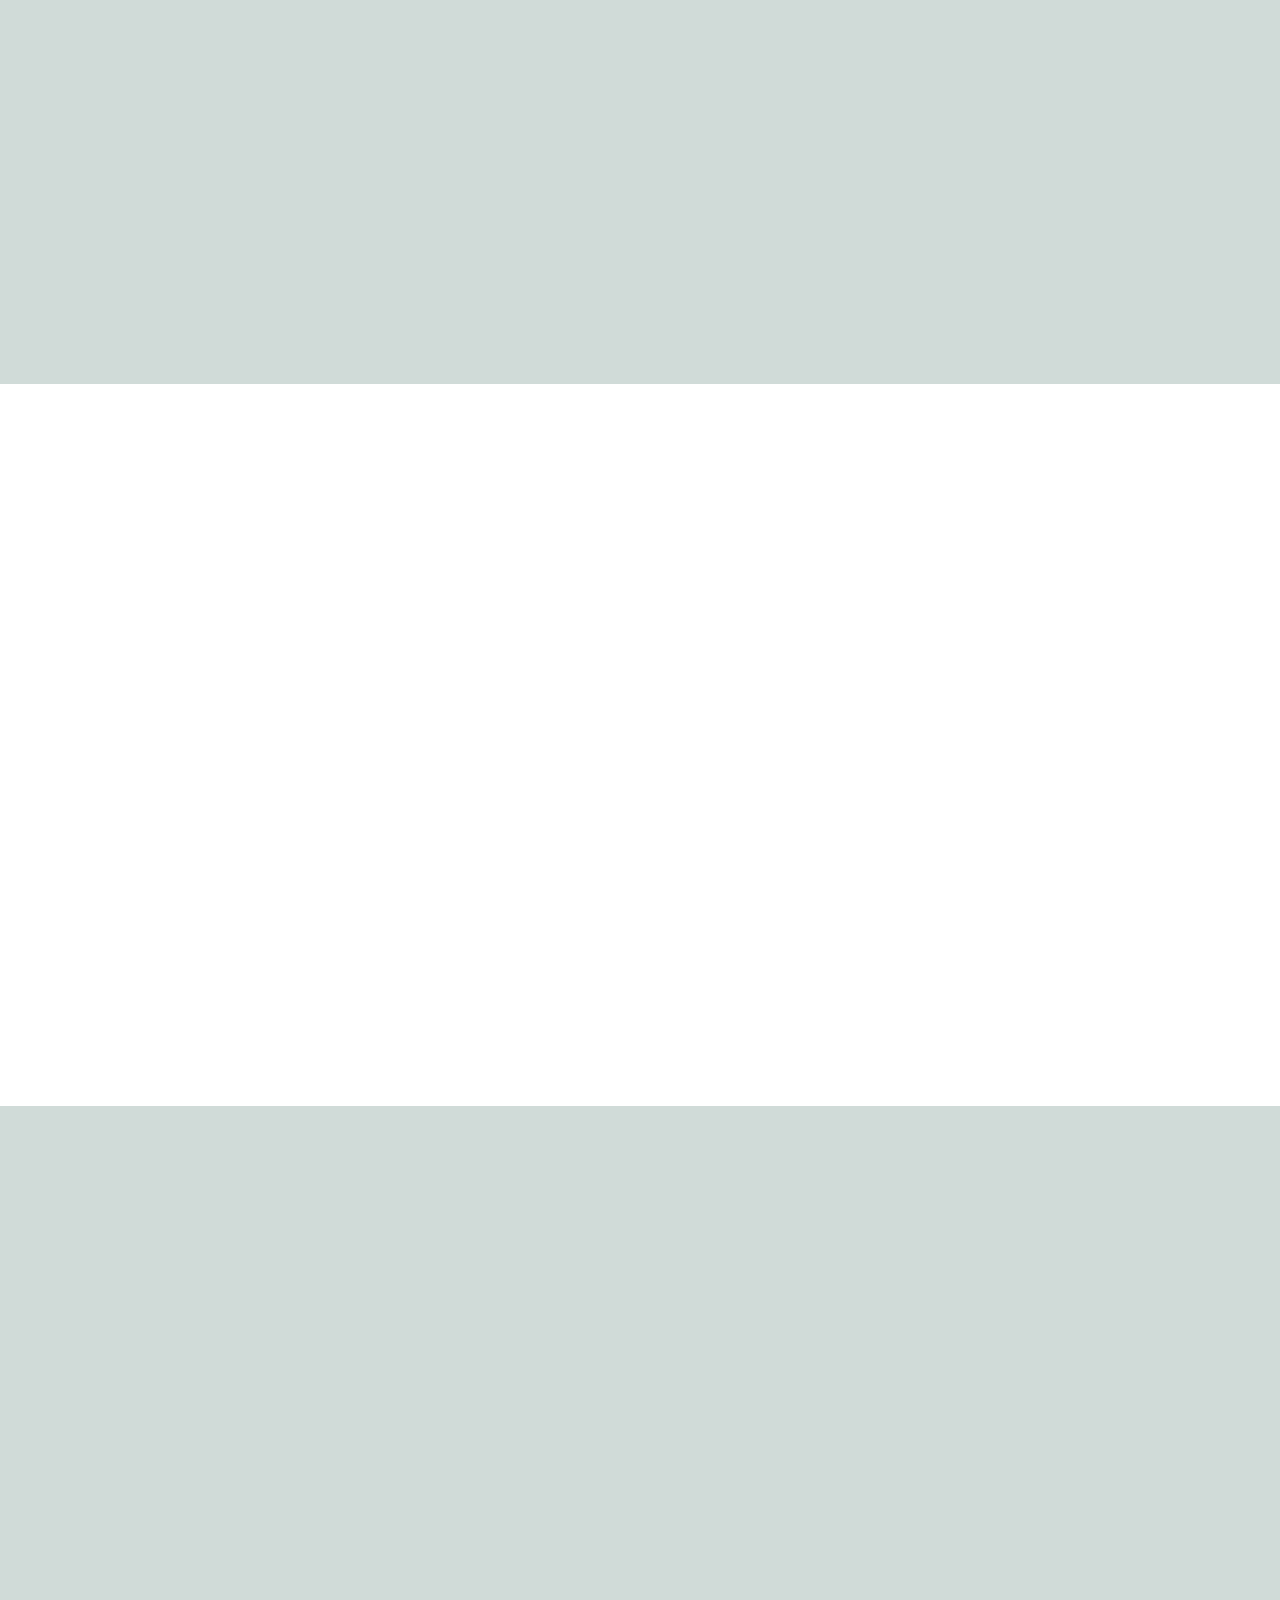
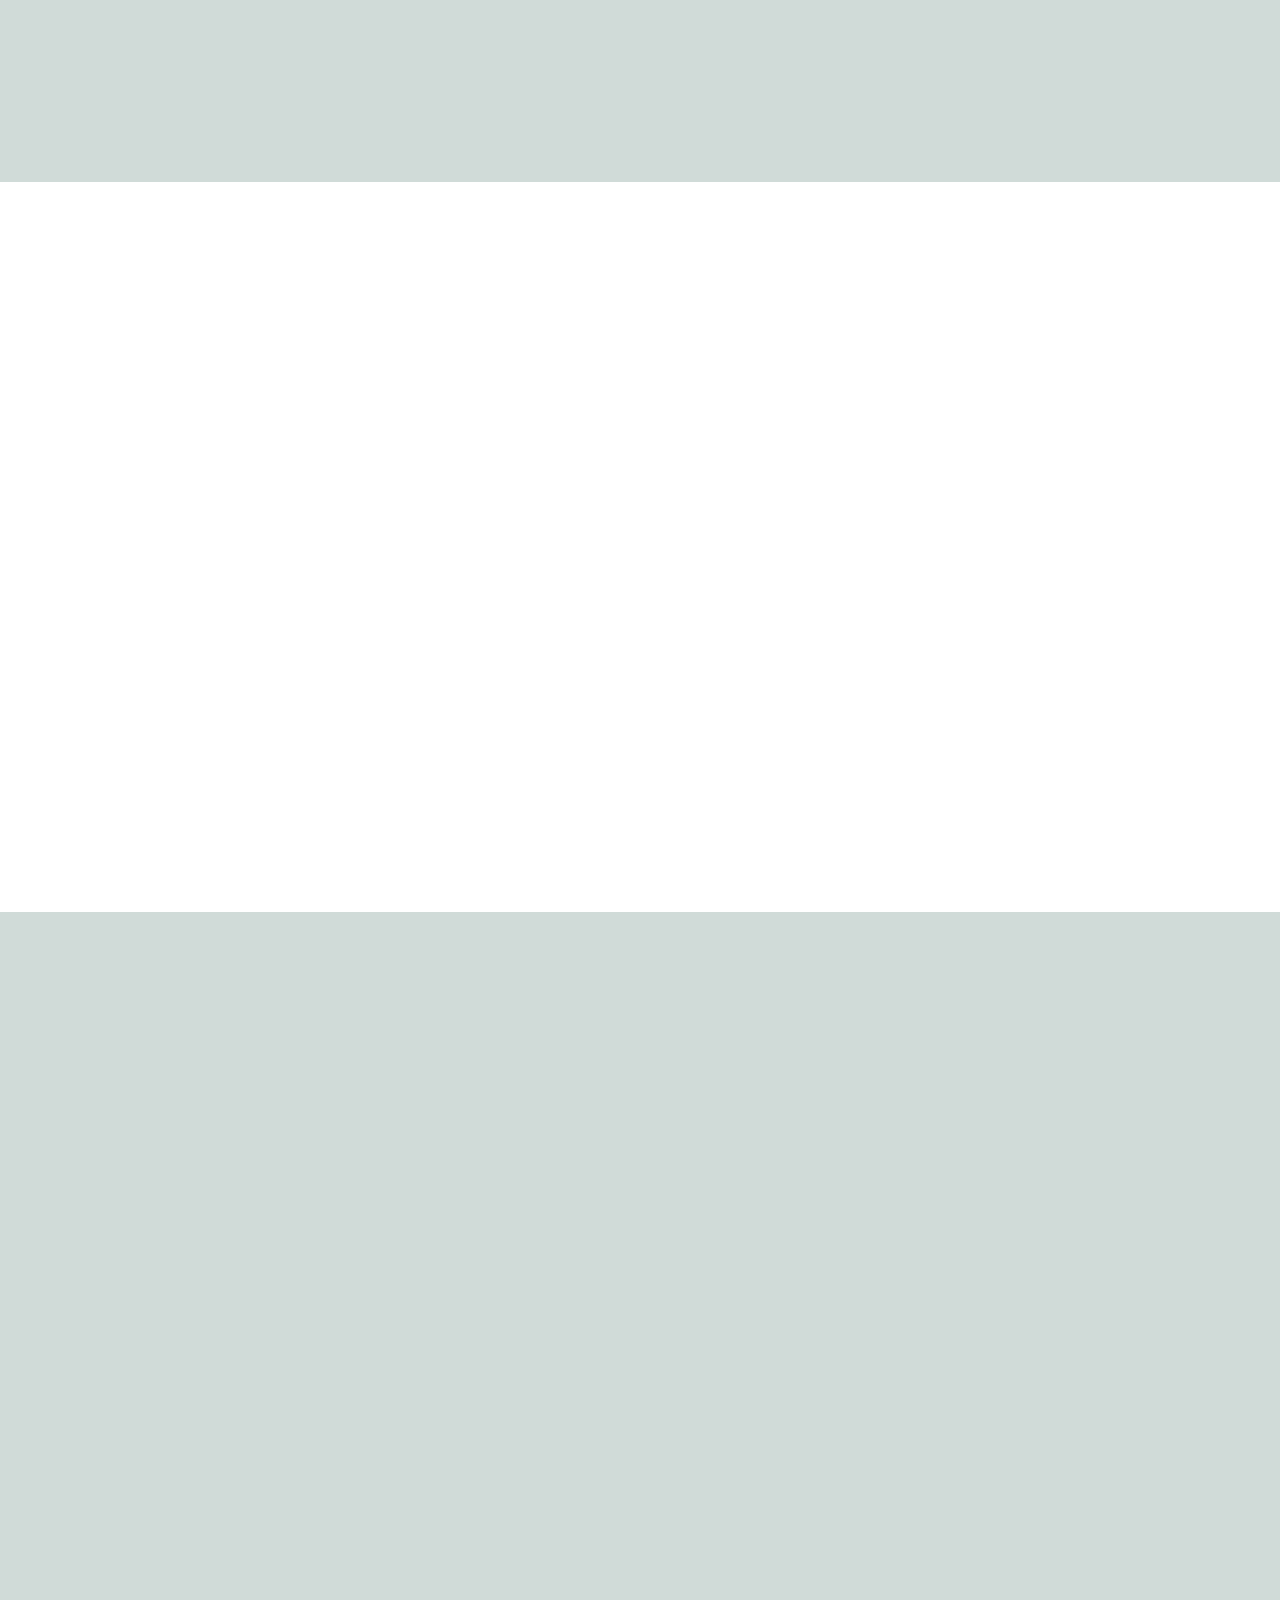
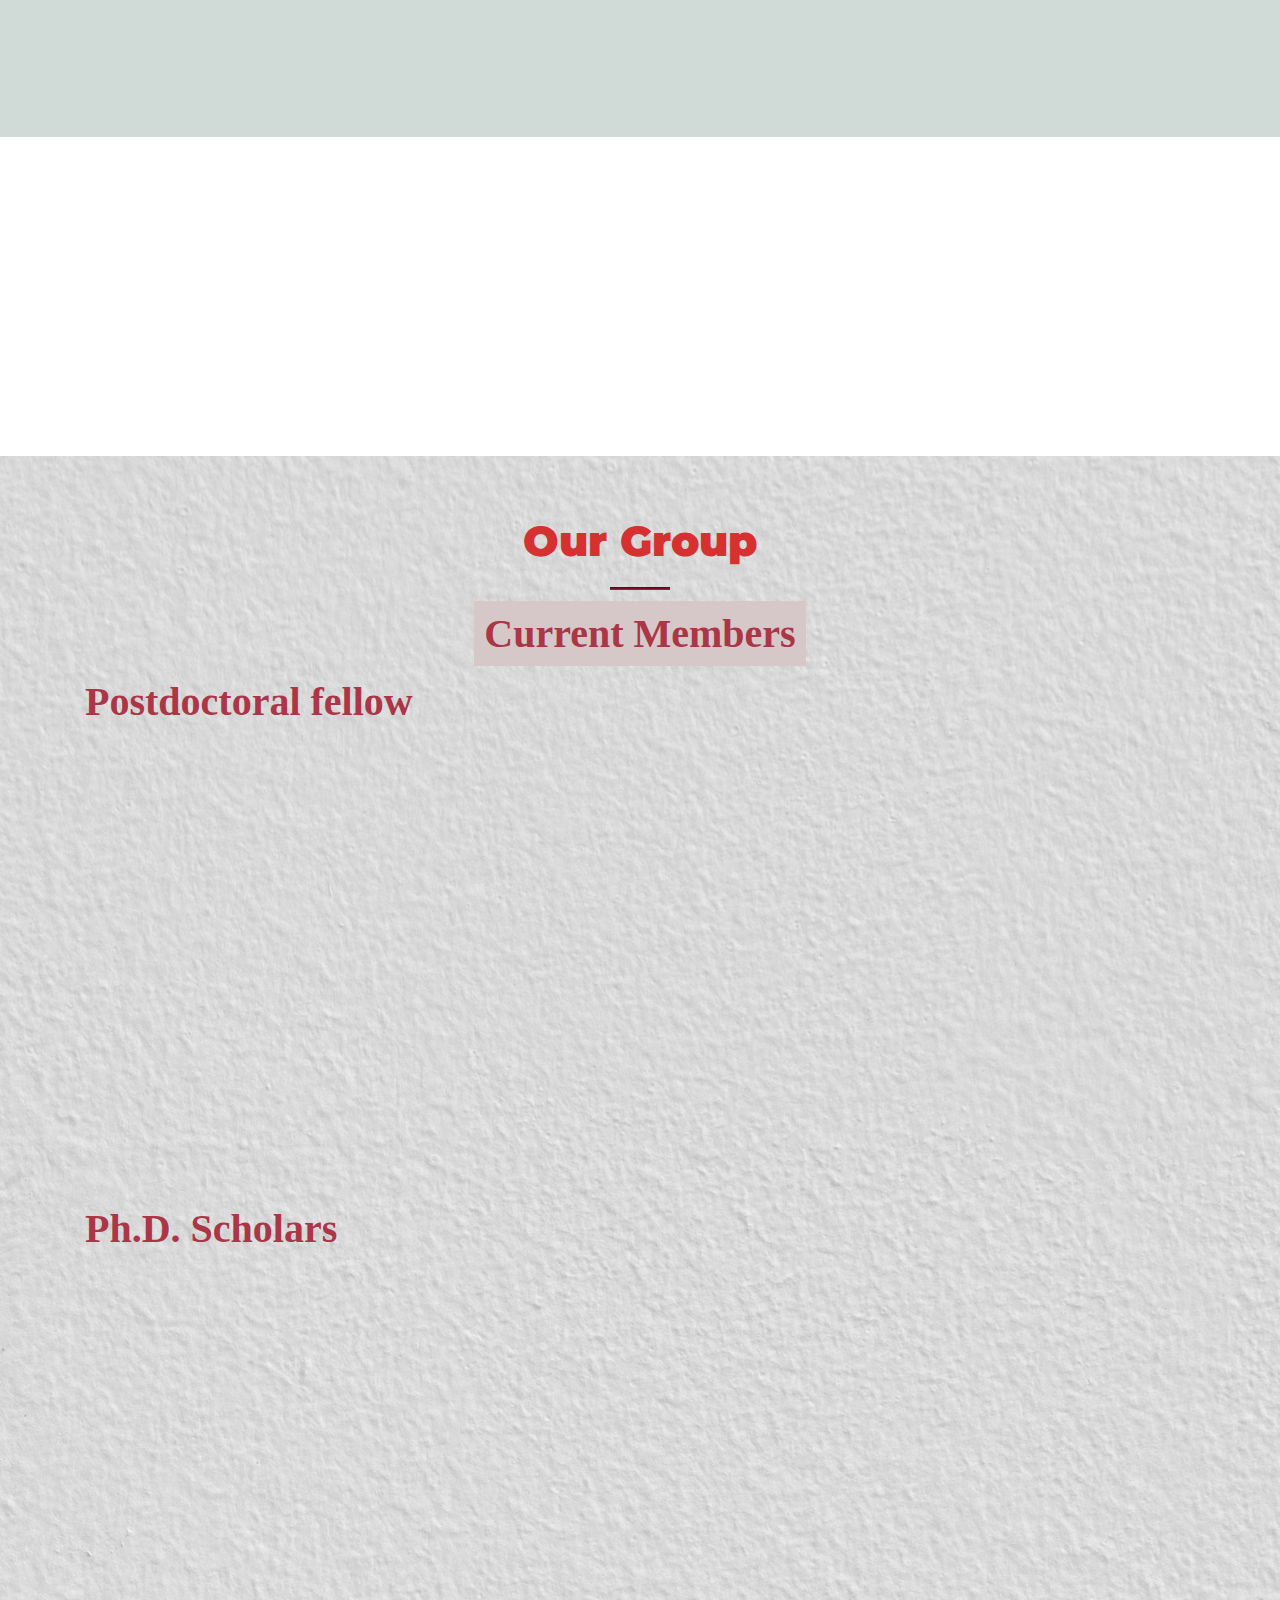
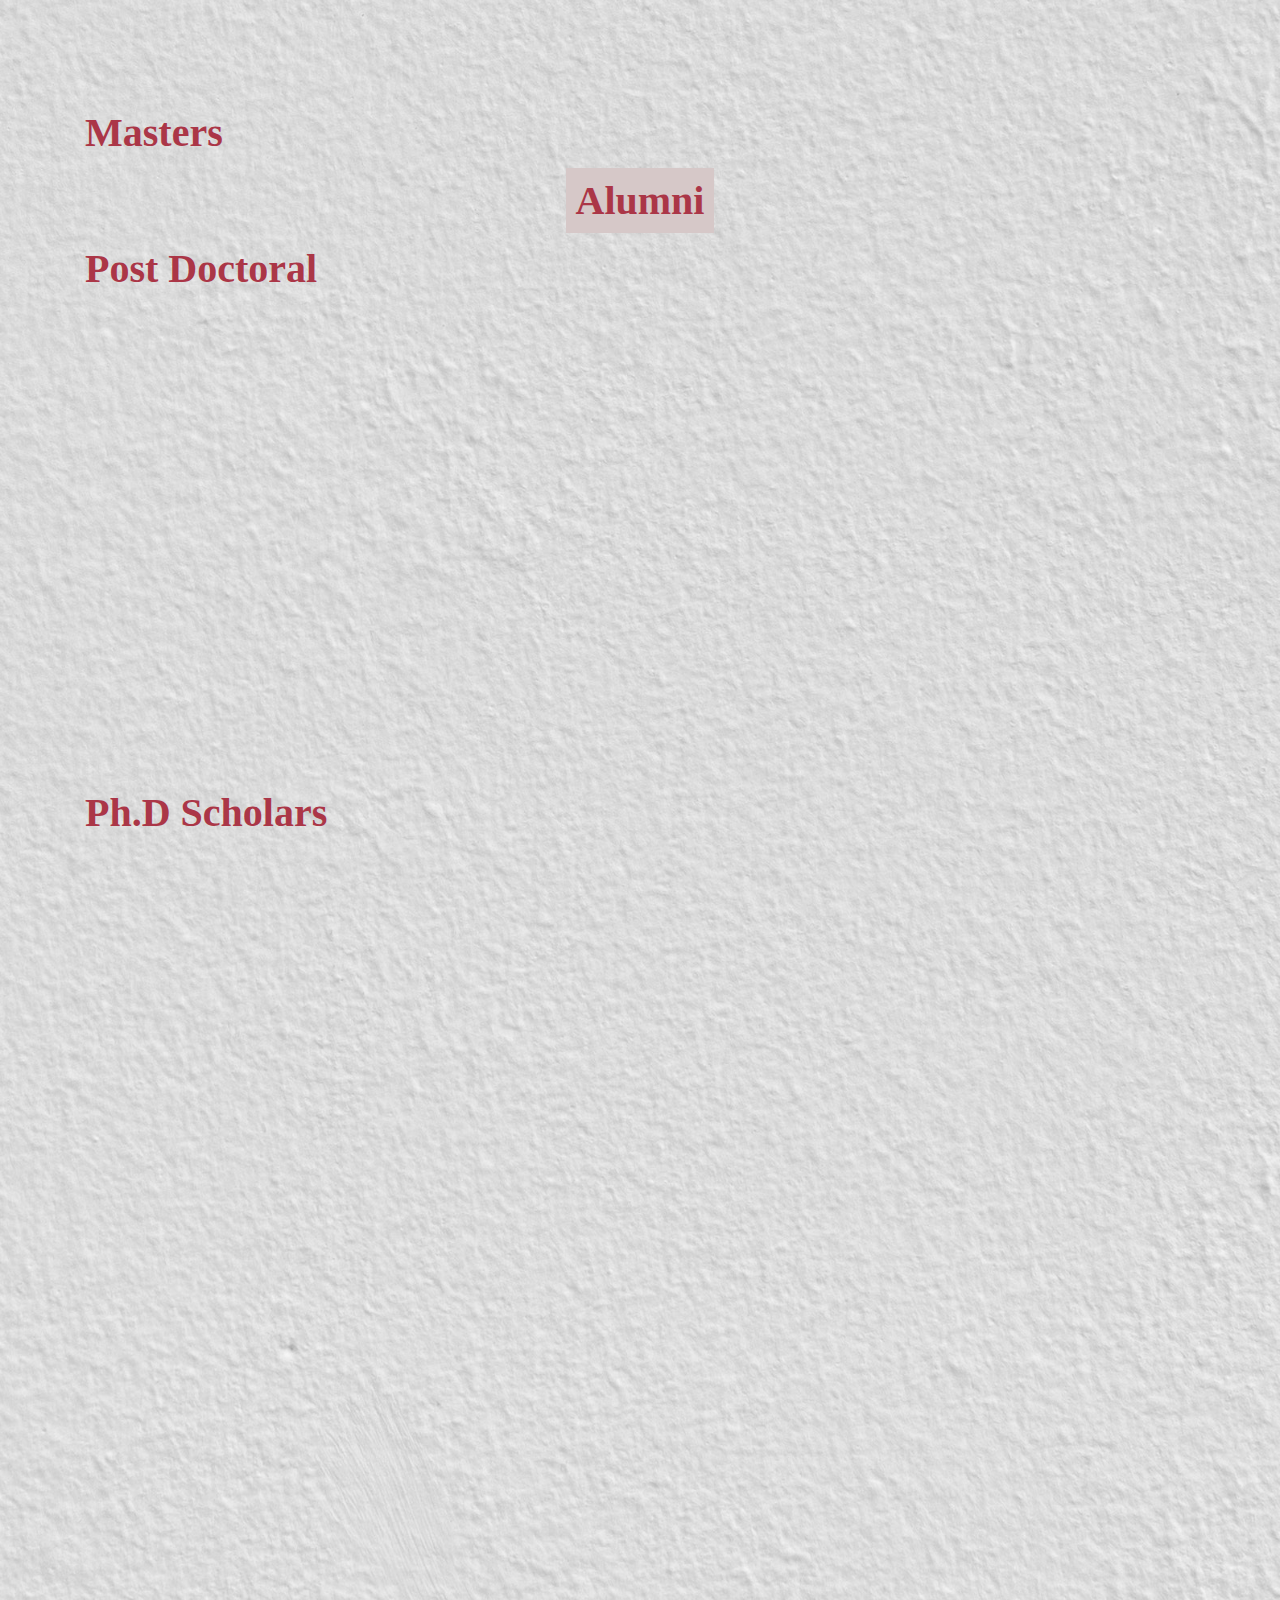
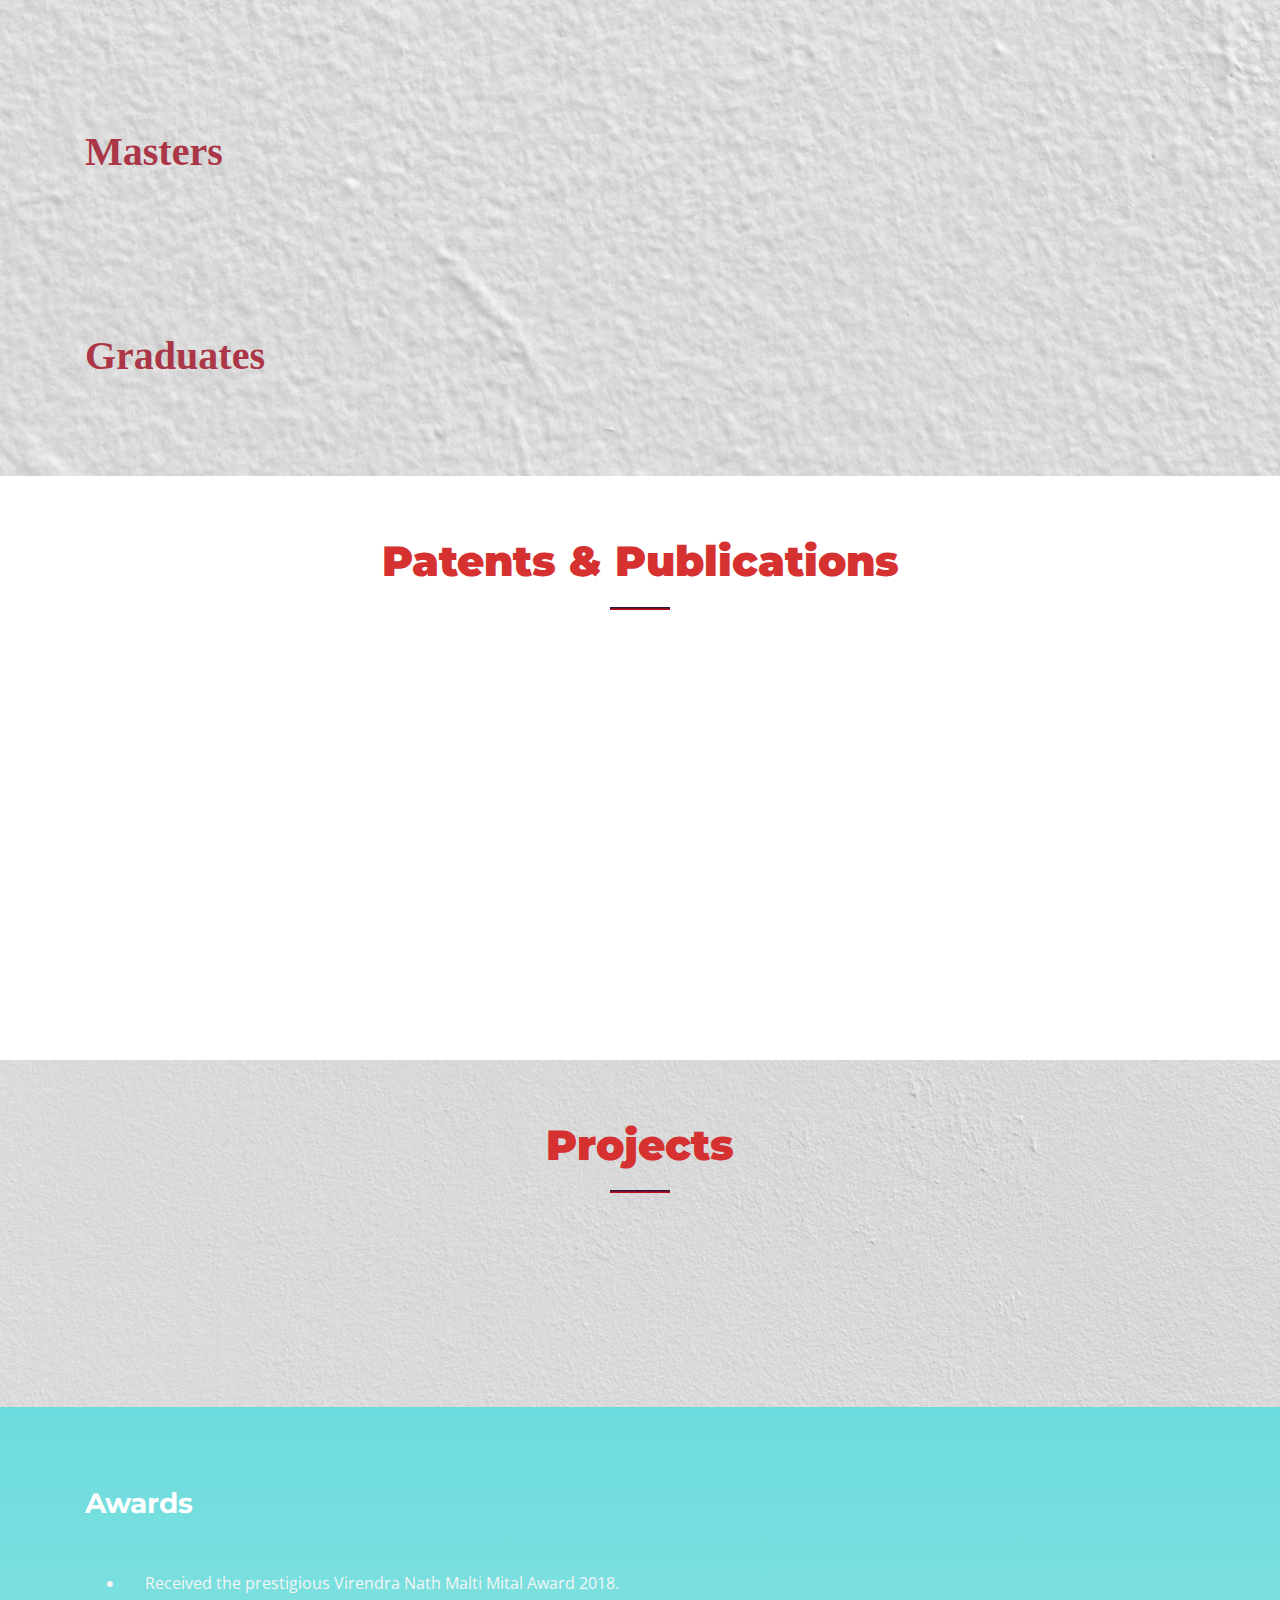
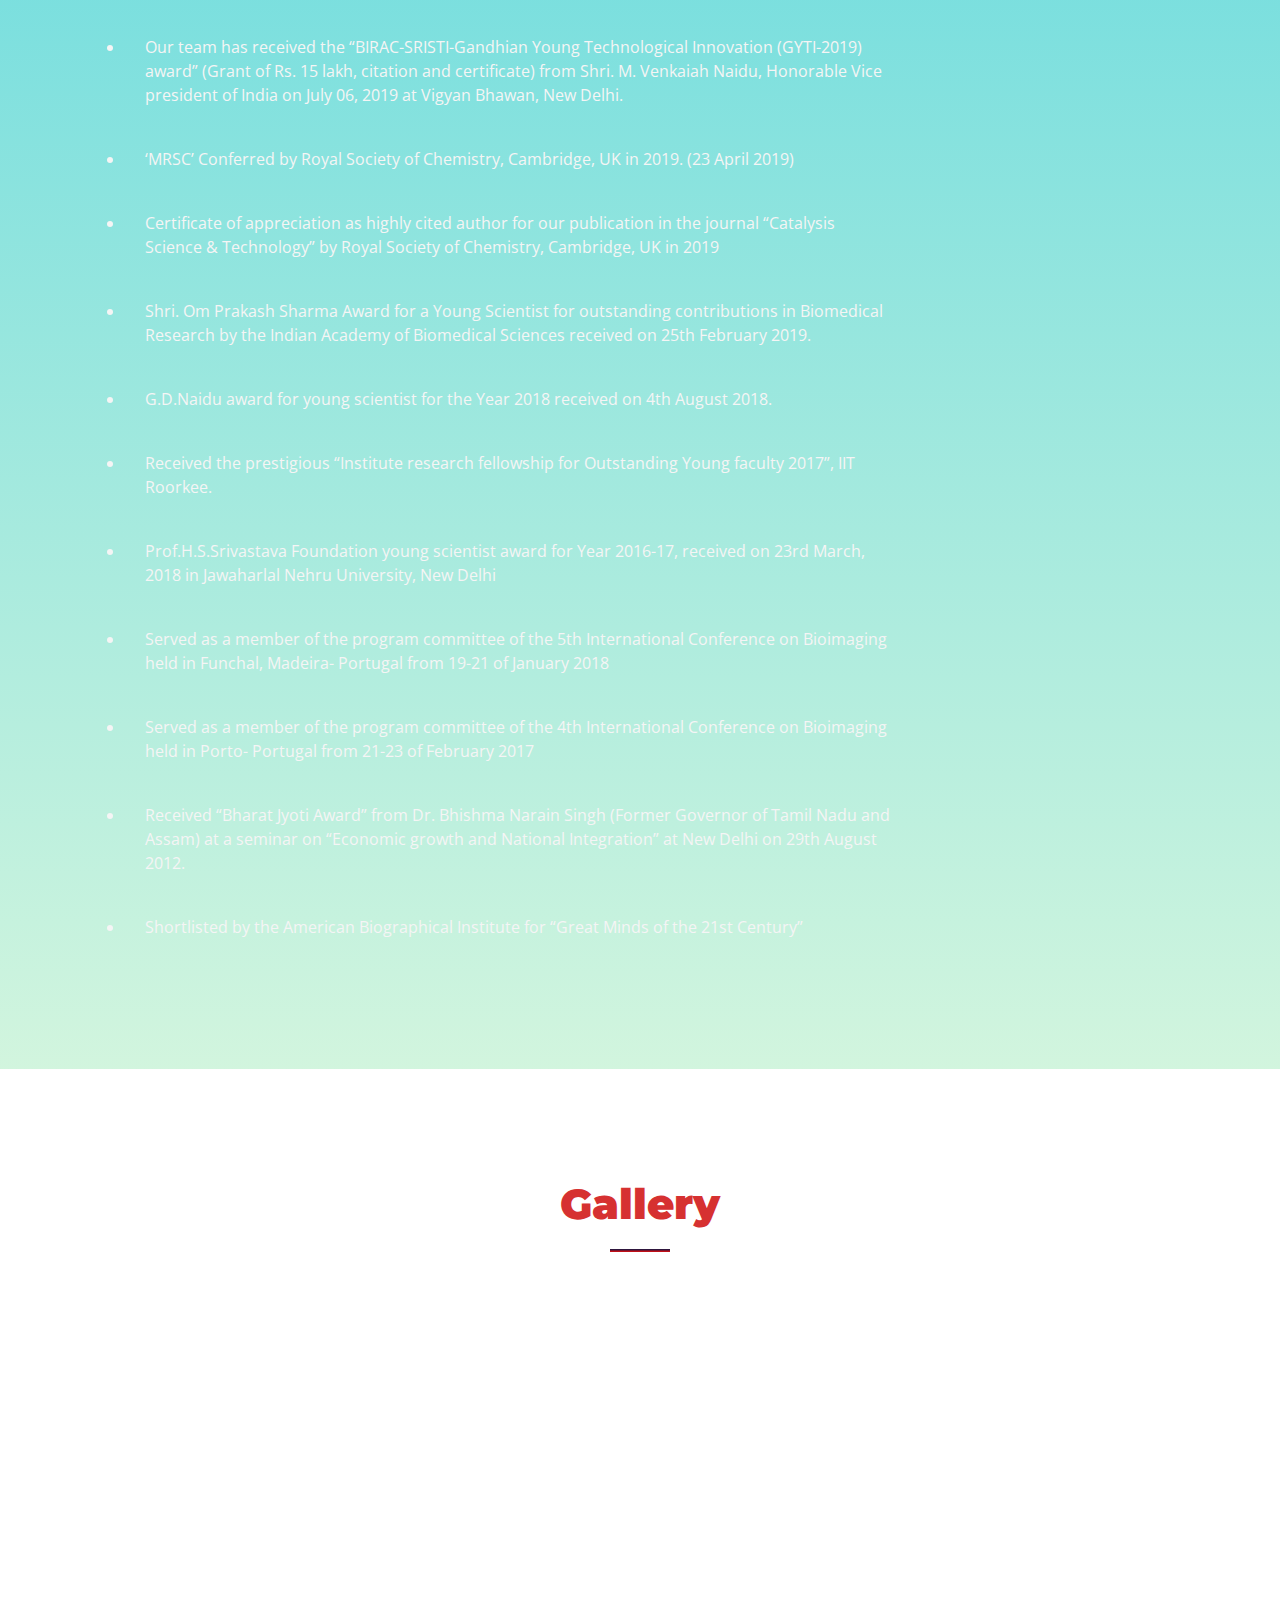
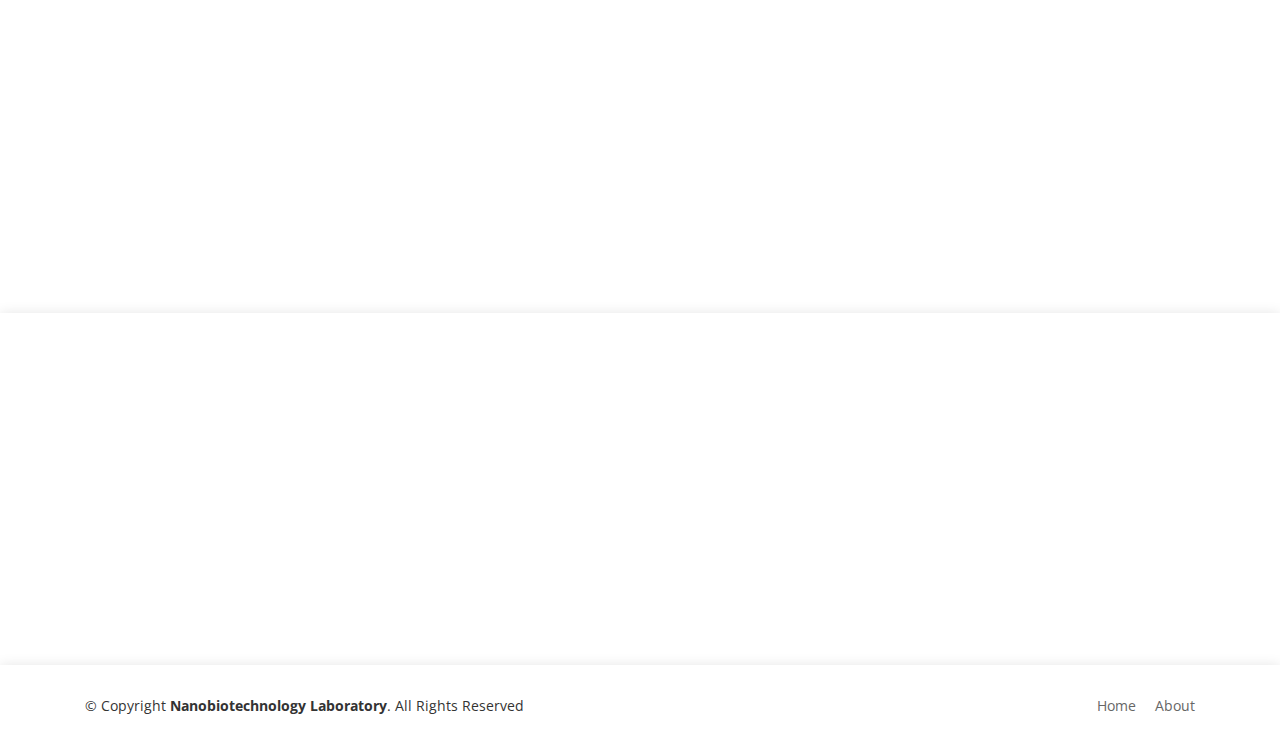
==== commit c5a8846c: "final fixes" ====
--- a/index.html
+++ b/index.html
@@ -125,13 +125,34 @@
                 of micro and nano biosensors. <br>Major focus is towards following areas:
 
           </p>
-          <ul>
-            <li>▪Cancer Nanotechnology</li>
-            <li>▪Biomaterials</li>
-            <li>▪Tissue engineering</li>
-            <li>▪Biosensors</li>
-            <li>▪Environmental Nanotechnology</li>
-          </ul>
+
+          <div class="container">
+            <div class="features-row section-bg" >
+              <div class="section-header wow fadeIn" data-wow-duration="1s">
+                <div class="row wow fadeInUp">
+                  <div class="col-4">
+                    <div class="pic" style="text-align: right;"></div>
+                  </div>
+                  <div class="col-4">
+                    <div class="pic" style="text-align: center;">
+                      <ul>
+                        <li>Cancer Nanotechnology</li>
+                        <li>Biomaterials</li>
+                        <li>Tissue engineering</li>
+                        <li>Biosensors</li>
+                        <li>Environmental Nanotechnology</li>
+                      </ul>
+                    </div>
+                  </div>
+                  <div class="col-4" >
+                    <div class="pic" style="text-align: left;"></div>
+                  </div>
+                </div>
+              </div>
+            </div>
+          </div>
+
+          
         </div>
 
         <div class="row">
@@ -169,31 +190,25 @@
   
                                 <tr>
                                   <td style="vertical-align:middle;">
-                                    <a href="" target="_blank">
                                       ✔ Congratulations to Dr. Chockalingam S 
                                       for joining Assistant Professor, Dept. of Biotechnology NIT Warangal
-                                    </a>
                                   </td>
                                 </tr>
                                 <tr>
                                   <td style="vertical-align:middle;">
-                                    <a href="" target="_blank">
                                       ✔ Congratulations to our team for receiving “BIRAC-SRISTI-Gandhian
                                        Young Technological Innovation (GYTI-2019) award” (Grant of Rs. 15 lakh, citation and certificate) 
                                       from Shri. M. Venkaiah Naidu, Honorable Vice president of India 
-                                    </a>
                                   </td>
                                 </tr>
 
                                 <tr>
                                 
                                   <td style="vertical-align:middle;">
-                                    <a href="" target="_blank">
                                       ✔ Congratulations to our lab head Prof. P. Gopinath for receiving 
                                       the prestigious Virendra Nath Malti Mital Award 
                                       2018
 
-                                    </a>
                                   </td>
                                 </tr>
                                 
@@ -363,18 +378,9 @@
             </div>
           </div>
           </div>
-
-          <div class="features-row section-bg" style=" background: #fff">
-      <div class="container" style="margin-top:30px;">
-          <div class="row">
-            <div class="col-12">
-              <img class="advanced-feature-img-right wow fadeInRight" src="./img/graphical6.jpg" alt="">
-              <div class="wow fadeInLeft">
-                <h2><a href="https://www.ncbi.nlm.nih.gov/pubmed/25935324">Perturbation of cellular mechanistic system by silver nanoparticle toxicity: Cytotoxic, genotoxic and epigenetic potentials</a></h2>
-                <h3>Poornima Dubey, Ishita Mataia, S. UdayKumar, Abhay Sachdeva, Bharat Bhushan and P.Gopinath</h3>
-                
-                <p style="text-align: justify;">Currently the applications of silver nanoparticles (Ag NPs) are gaining overwhelming response due to the advancement of nanotechnology. However, only limited information is available with regard to their toxicity mechanism in different species. It is very essential to understand the complete molecular mechanism to explore the functional and long term applications of Ag NPs. Ag NPs could be toxic at cellular, subcellular, biomolecular, and epigenetic levels. Toxicity effects induced by Ag NPs have been evaluated using numerous in vitro and in vivo models, but still there are contradictions in interpretations due to disparity in methodology, test endpoints and several other model parameters which needs to be considered. Thus, this review article focuses on the progressive elucidation of molecular mechanism of toxicity induced by Ag NPs in various in vitro and in vivo models. Apart from these, this review also highlights the various ignored factors which are to be considered during toxicity studies.</p>
-
+        </div>
+
+      
       <div class="features-row section-bg" style=" background: #fff">
         <div class="container" style="margin-top:30px;">
             <div class="row">
@@ -406,7 +412,6 @@
             </div>
           </div>
         </div>
-      </div>
        
        <div class="features-row section-bg" style=" background: #d0dbd8">
         <div class="container" style="margin-top:30px; background: ">
@@ -423,7 +428,7 @@
           </div>
           </div>
 
-        <div class="features-row section-bg" style=" background: #d0dbd8">
+        <div class="features-row section-bg" style=" background: #fff">
           <div class="container" style="margin-top:30px;">
               <div class="row">
                 <div class="col-12">
@@ -467,7 +472,7 @@
               
 
 
-                <div class="features-row section-bg" style=" background: #fff">
+                <div class="features-row section-bg" style=" background: #d0dbd8">
                   <div class="container" style="margin-top:30px;">
                       <div class="row">
                         <div class="col-12">
@@ -522,11 +527,23 @@
     </section><!-- #advanced-features -->
 
     <section id="advanced-features" >
-
-      <div class="features-row section-bg" style="background: #fff">
-        <div class="section-header wow fadeIn" data-wow-duration="1s">
-              <h1 class="section-title">Funding Sources</h1>
-              <span class="section-divider"></span>
+      <div class="container">
+        <div class="features-row section-bg" style="background: #fff">
+          <div class="section-header wow fadeIn" data-wow-duration="1s">
+            <h1 class="section-title">Funding Sources</h1>
+            <span class="section-divider"></span>
+            <div class="row wow fadeInUp">
+              <div class="col-4">
+                <div class="pic" style="text-align: right;"><img src="./img/funding_sources/logo-1.png" alt=""></div>
+              </div>
+              <div class="col-4">
+                <div class="pic" style="text-align: center;"><img src="./img/funding_sources/rsz_logo-2.jpg" alt=""></div>
+              </div>
+              <div class="col-4" >
+                <div class="pic" style="text-align: left;"><img src="./img/funding_sources/rsz_logo-3.jpg" alt=""></div>
+              </div>
+            </div>
+          </div>
         </div>
       </div>
     </section>
@@ -544,7 +561,7 @@
 
 
 
-      <h1 id="postdoc"><span style="padding:10px; background: rgb(214, 200, 200)">Current Members</span></h1>  
+      <h1 id="postdoc" style="text-align:center"><span style="padding:10px; background: rgb(214, 200, 200)">Current Members</span></h1>  
       
       <h1 id="postdoc">Postdoctoral fellow</h1>
 
@@ -657,7 +674,7 @@
 
         </div>
 
-        <h1 id="postdoc"><span style="padding:10px; background: rgb(214, 200, 200)">Alumni</span></h1>
+        <h1 id="alumni" style="text-align:center"><span style="padding:10px; background: rgb(214, 200, 200)">Alumni</span></h1>
         
         <h1 id="postdoc">Post Doctoral</h1>
 
--- a/css/style.css
+++ b/css/style.css
@@ -463,10 +463,9 @@
   padding-bottom: 40px;
 }
 .section-header li {
-    list-style: none;
     color: #291818;
     font-weight: 600;
-    text-align: center;
+    text-align: left;
 }
 
 .section-header .section-divider {
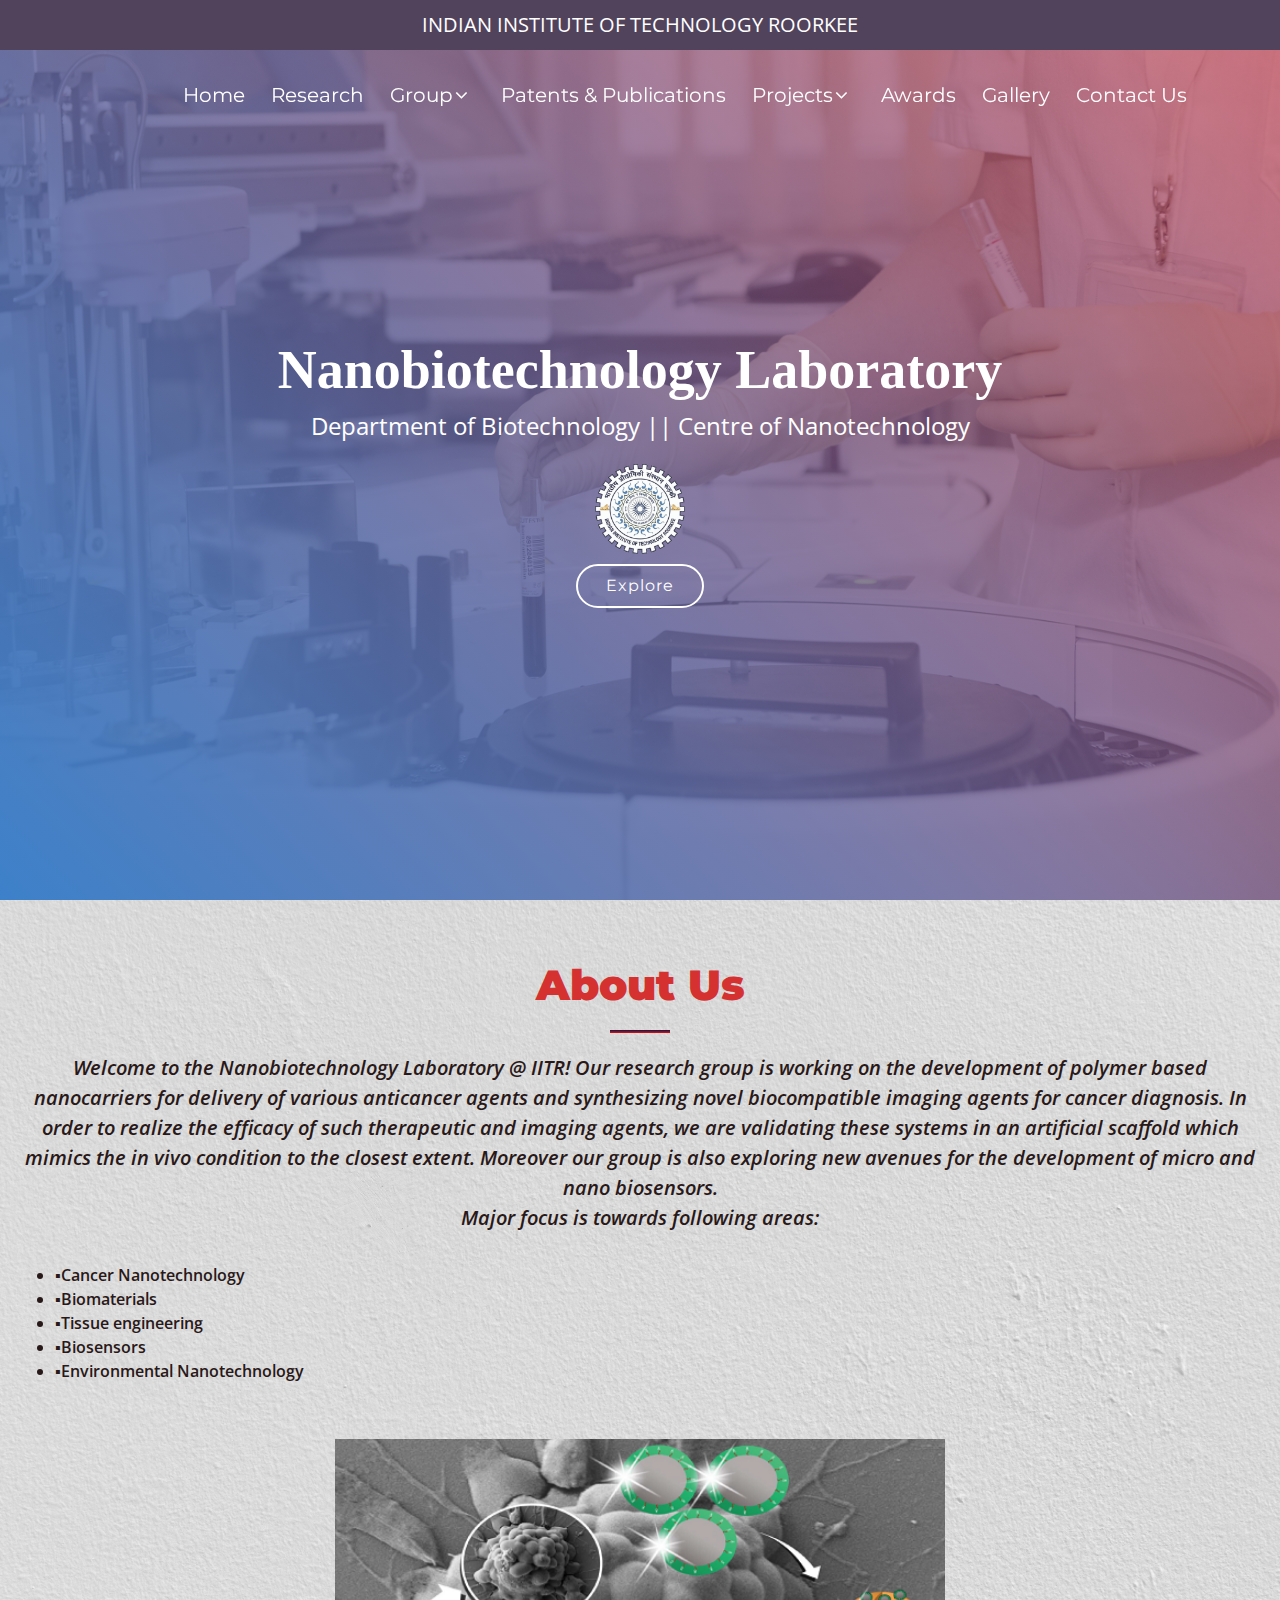
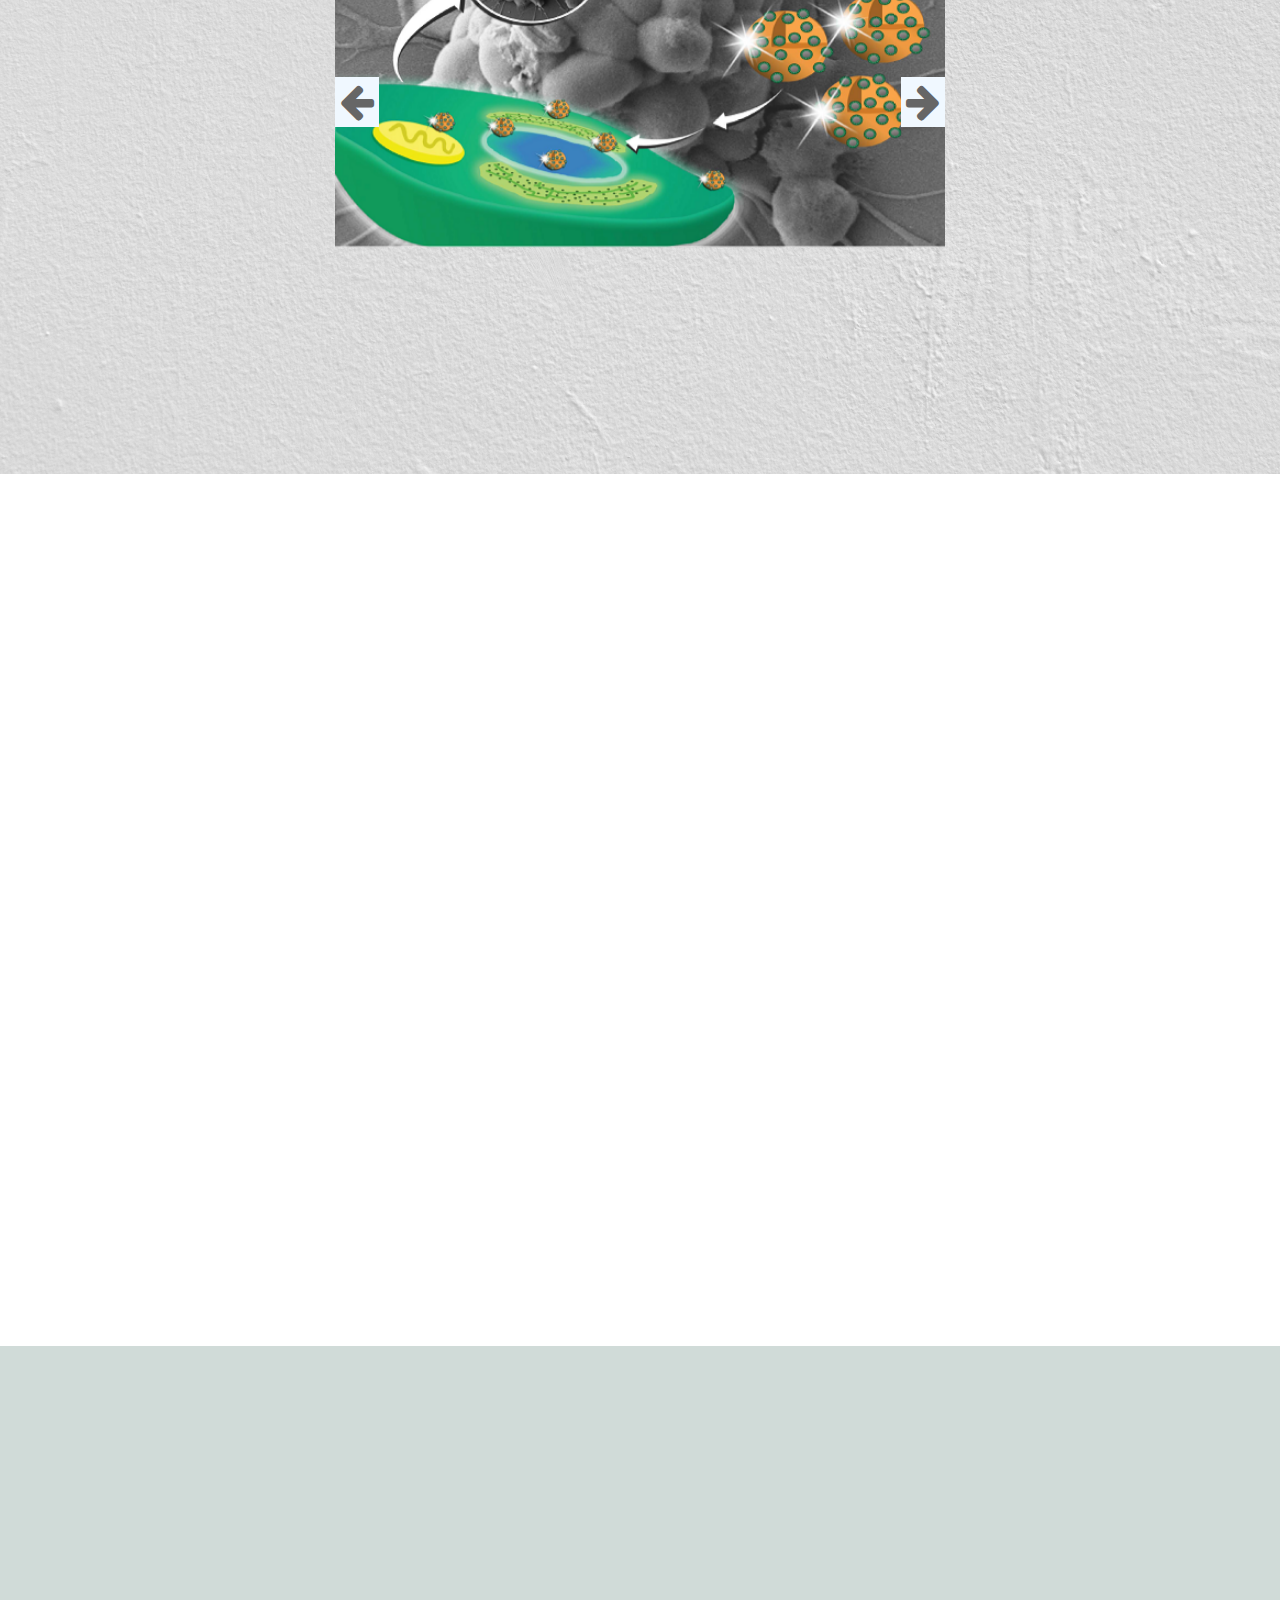
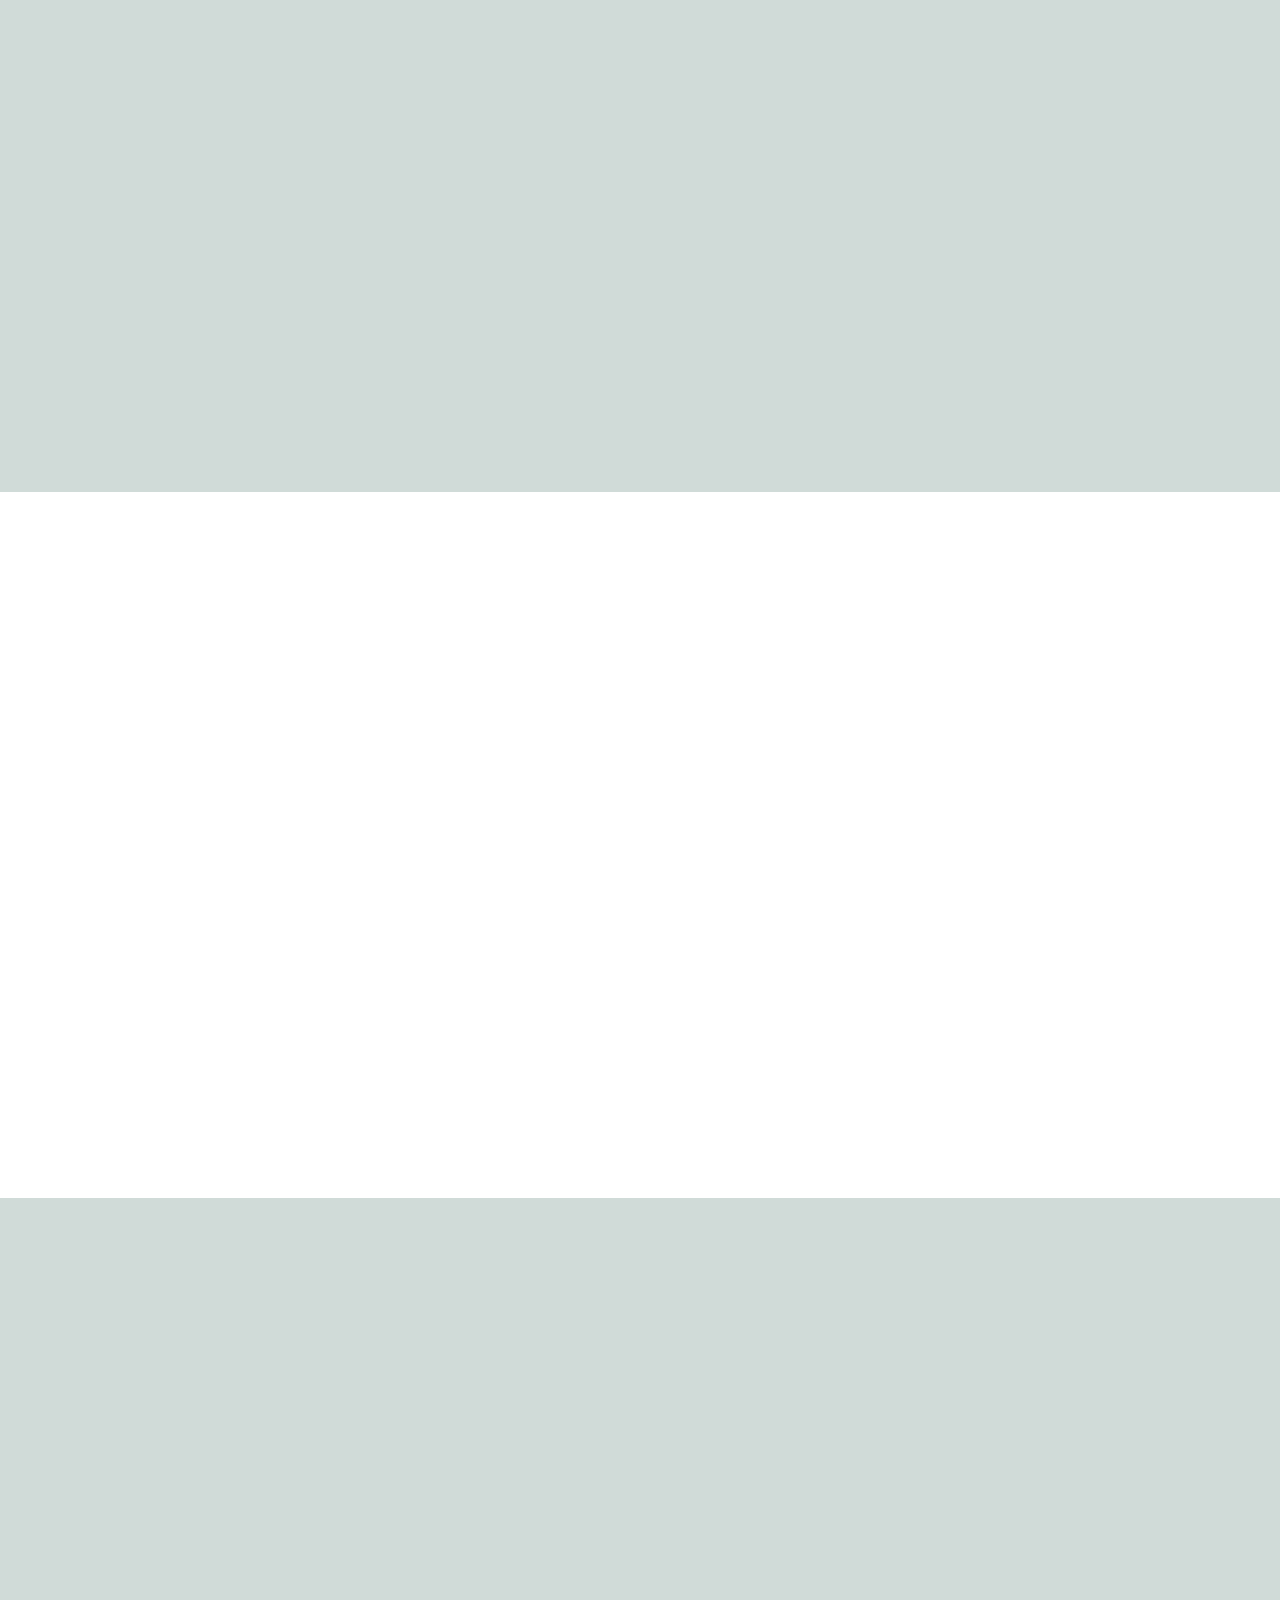
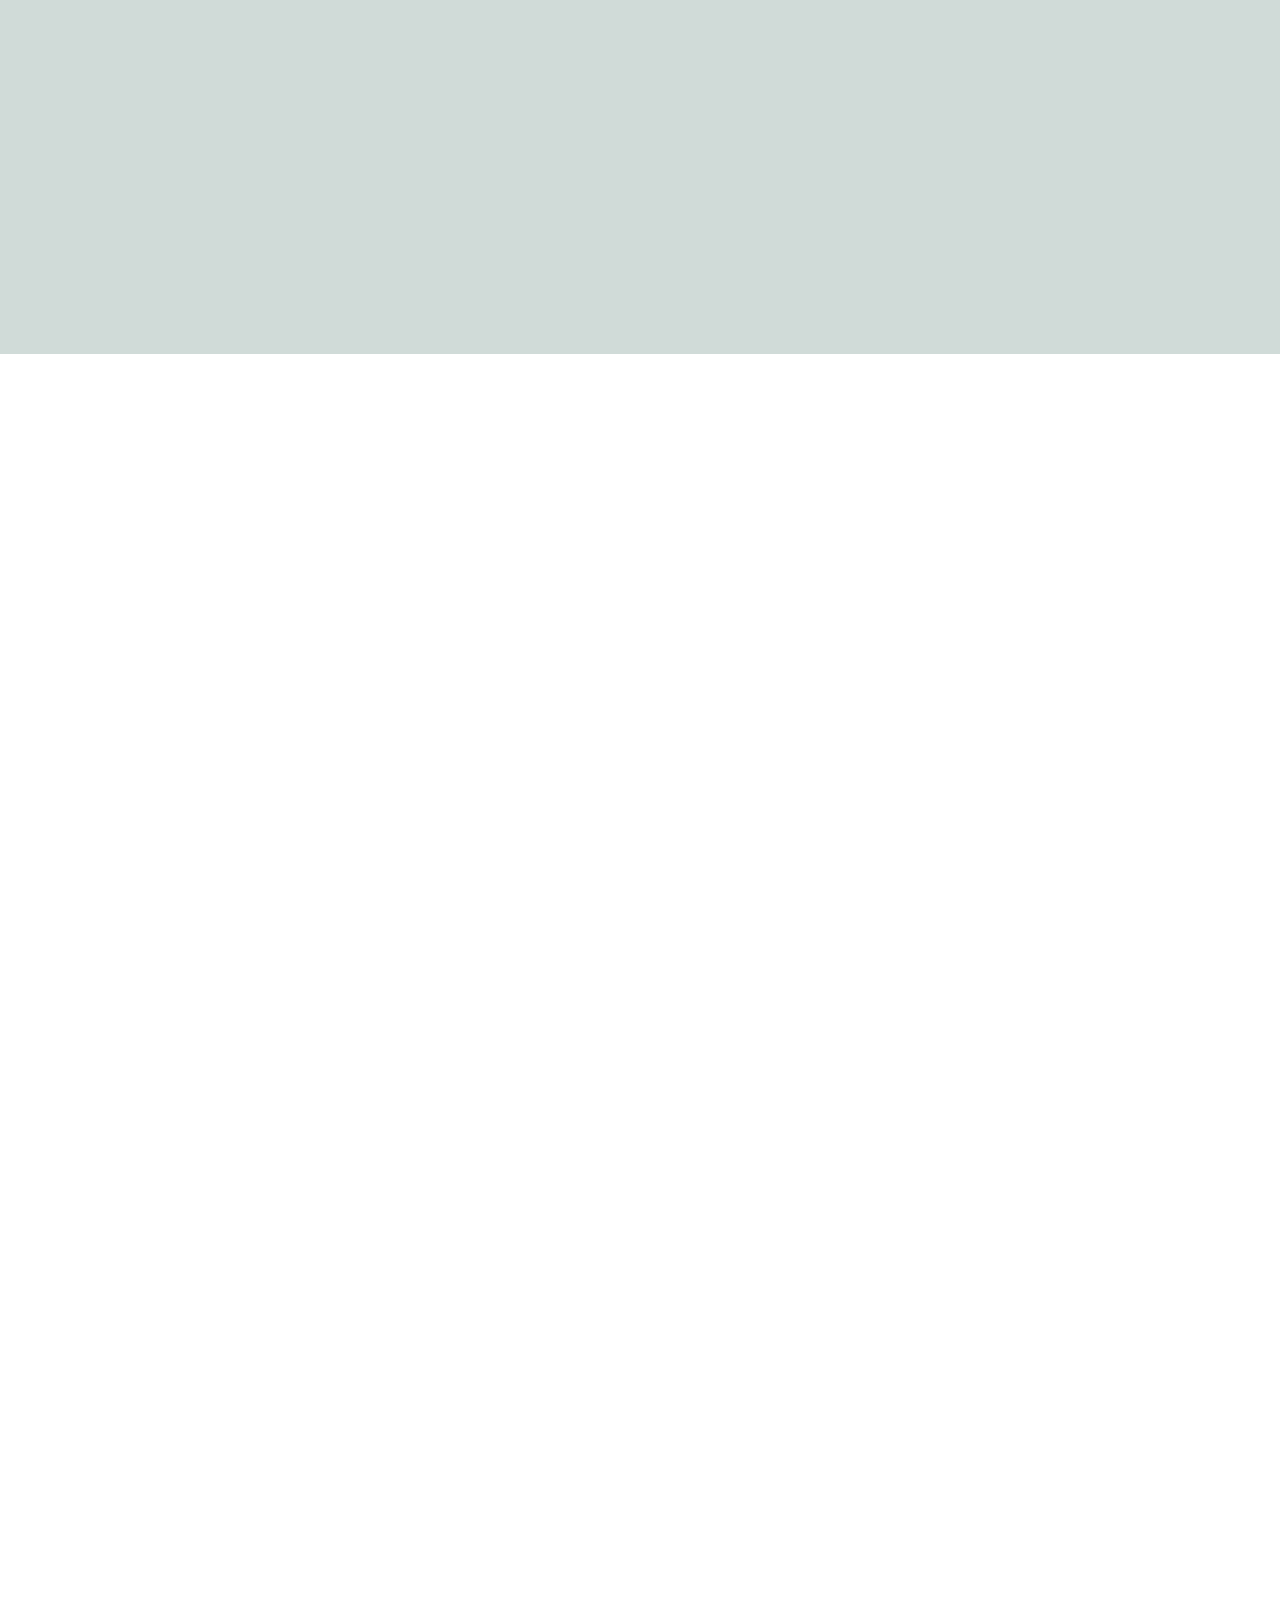
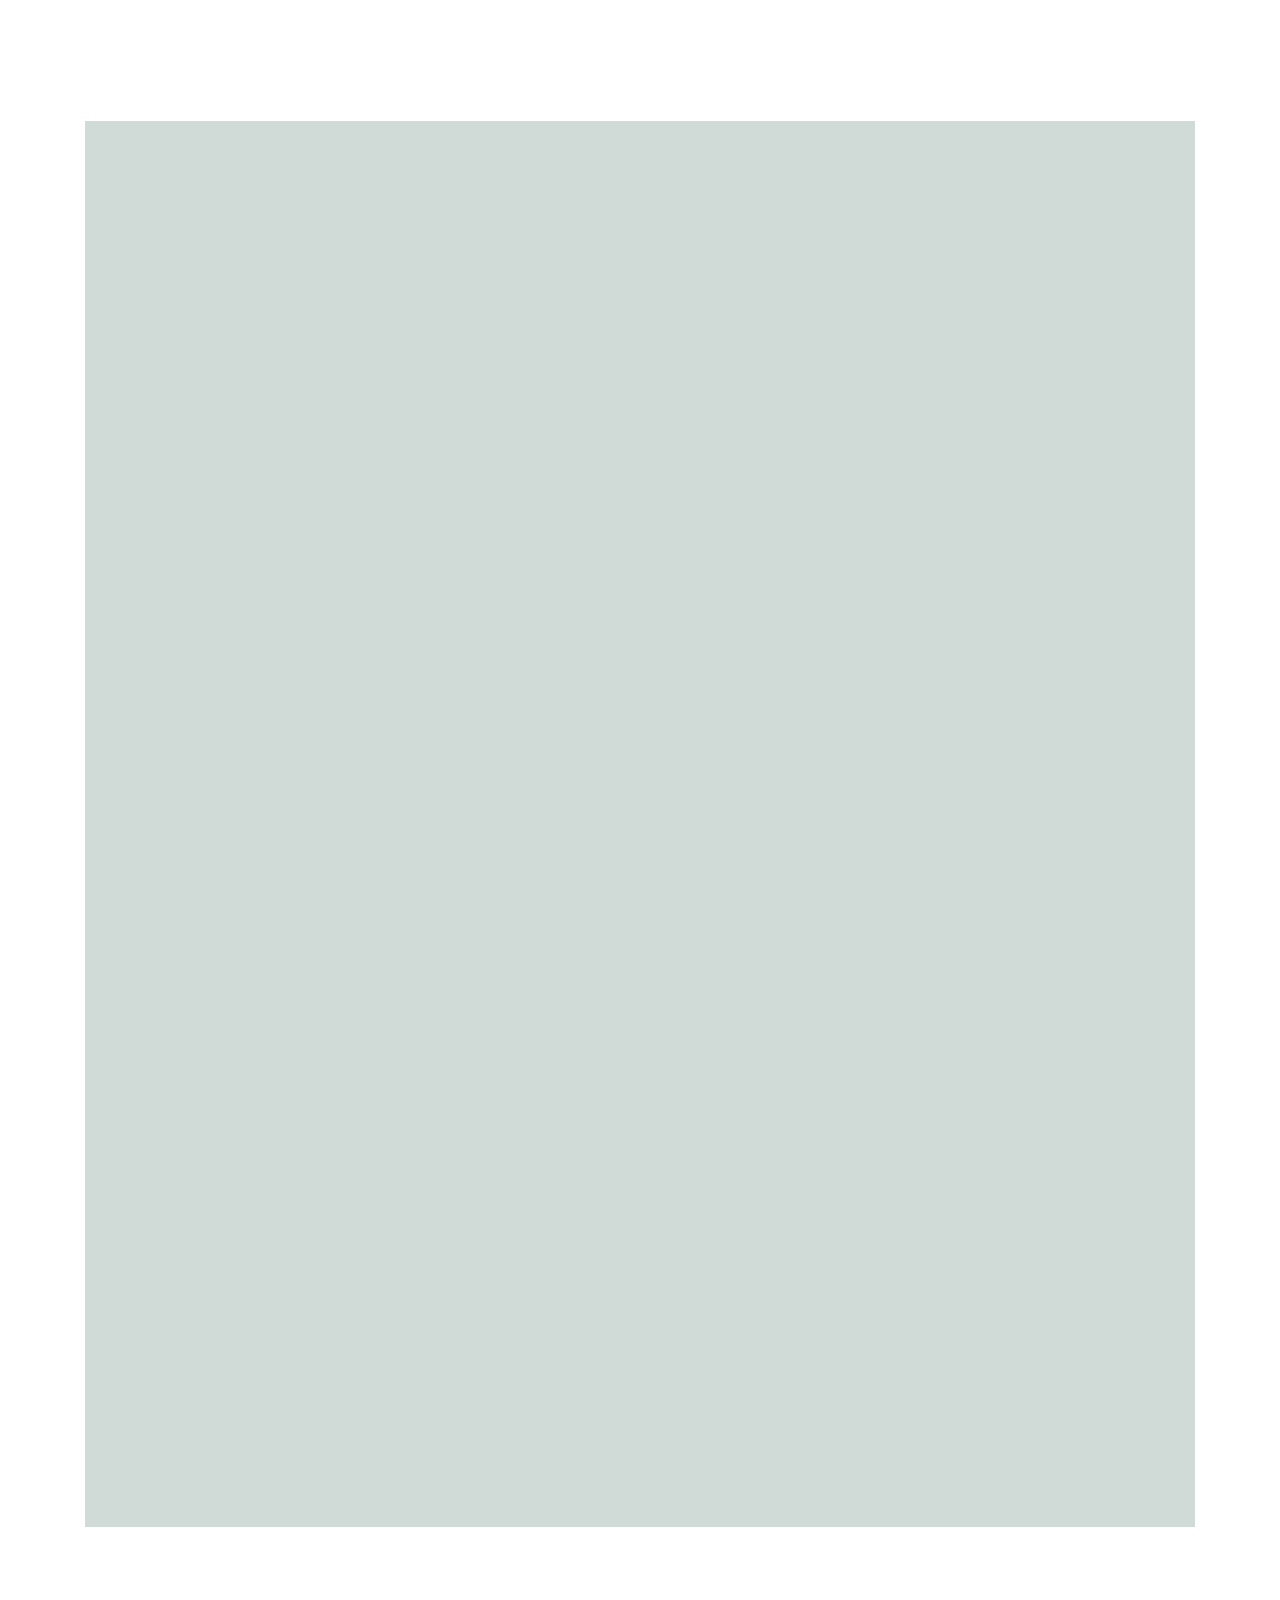
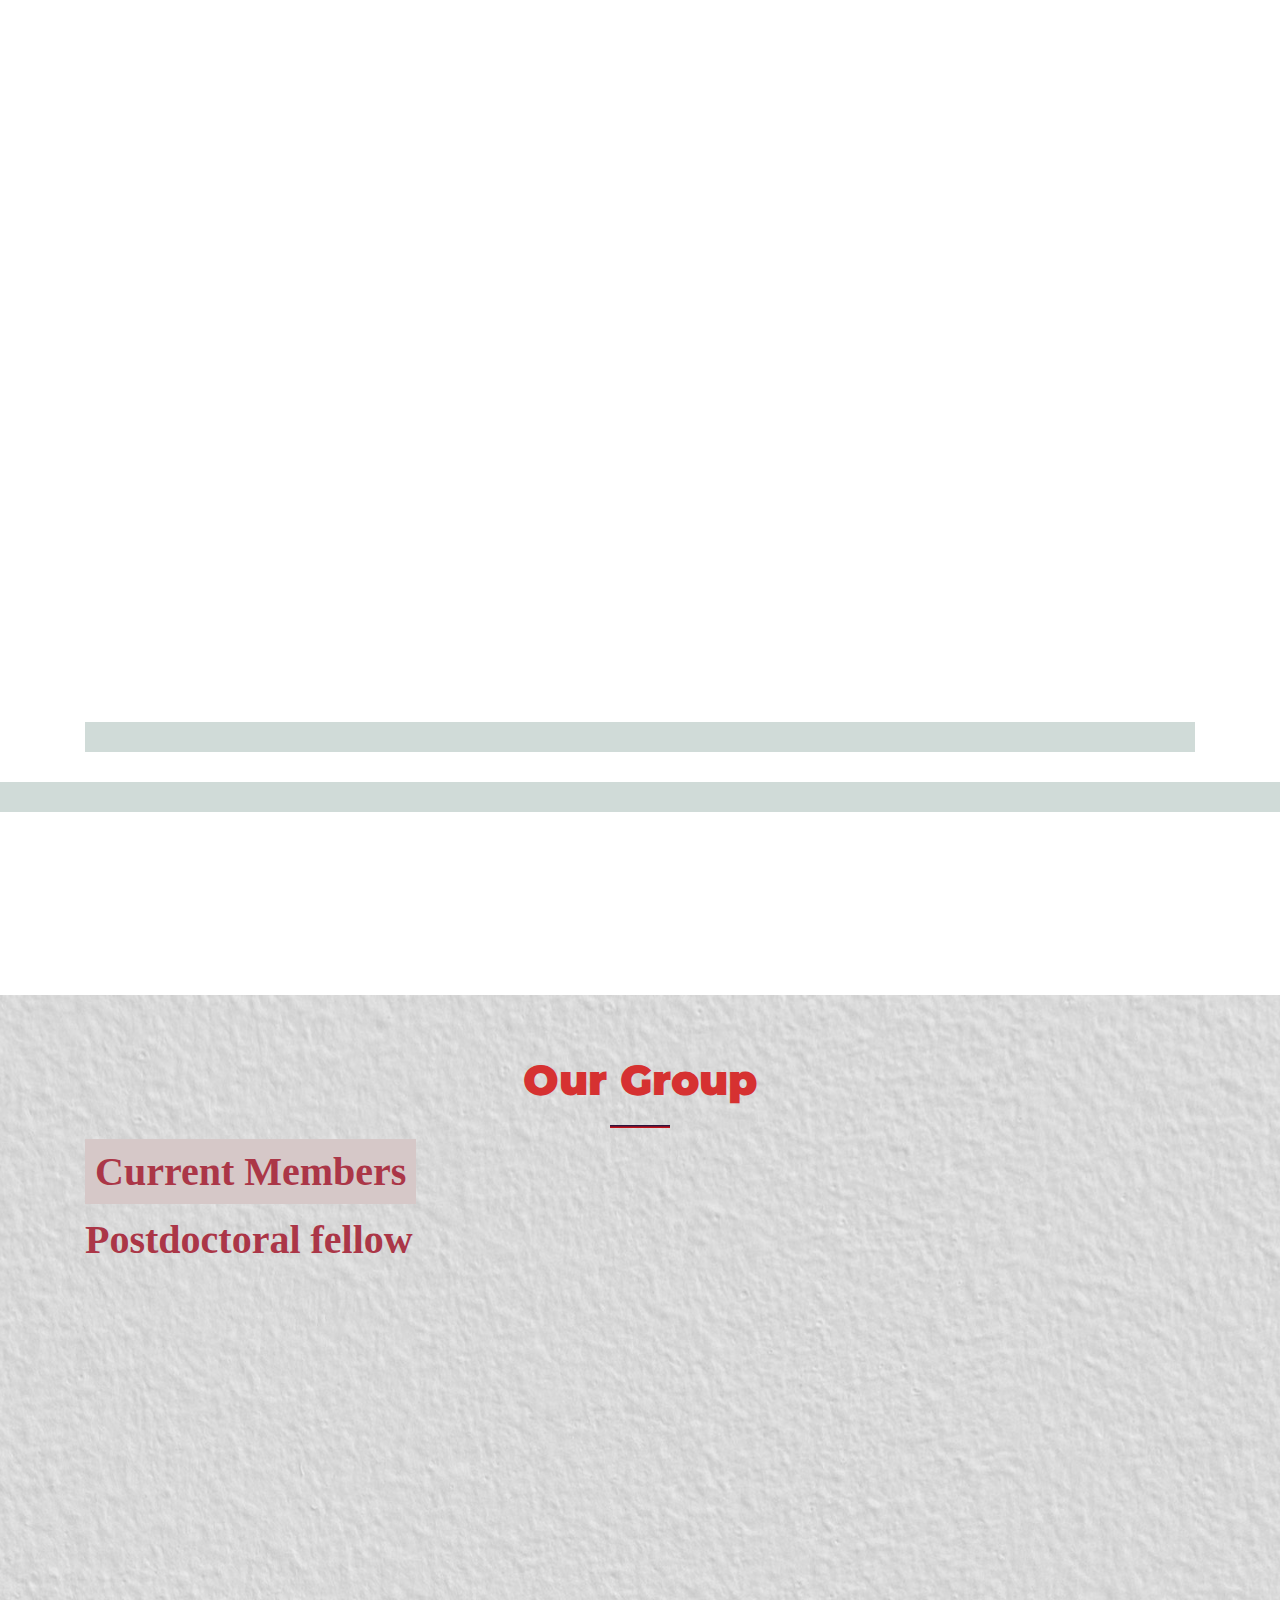
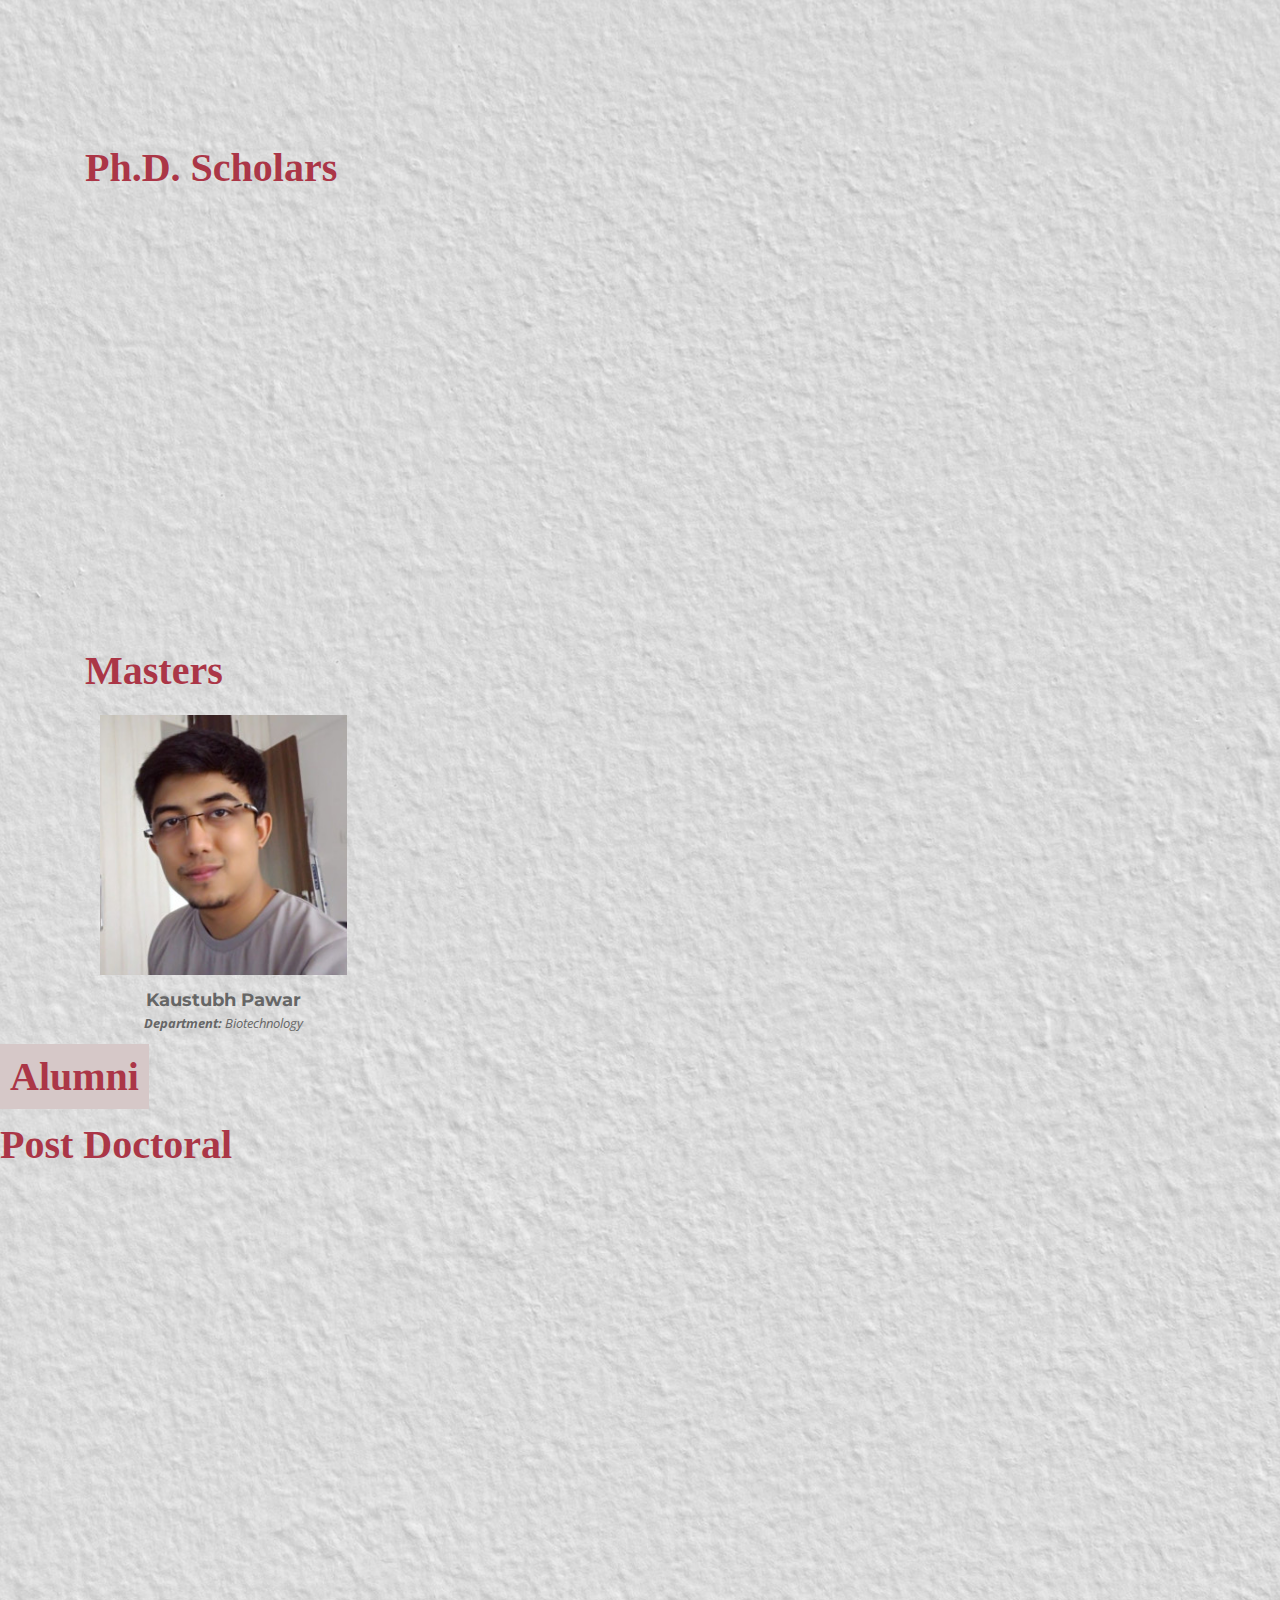
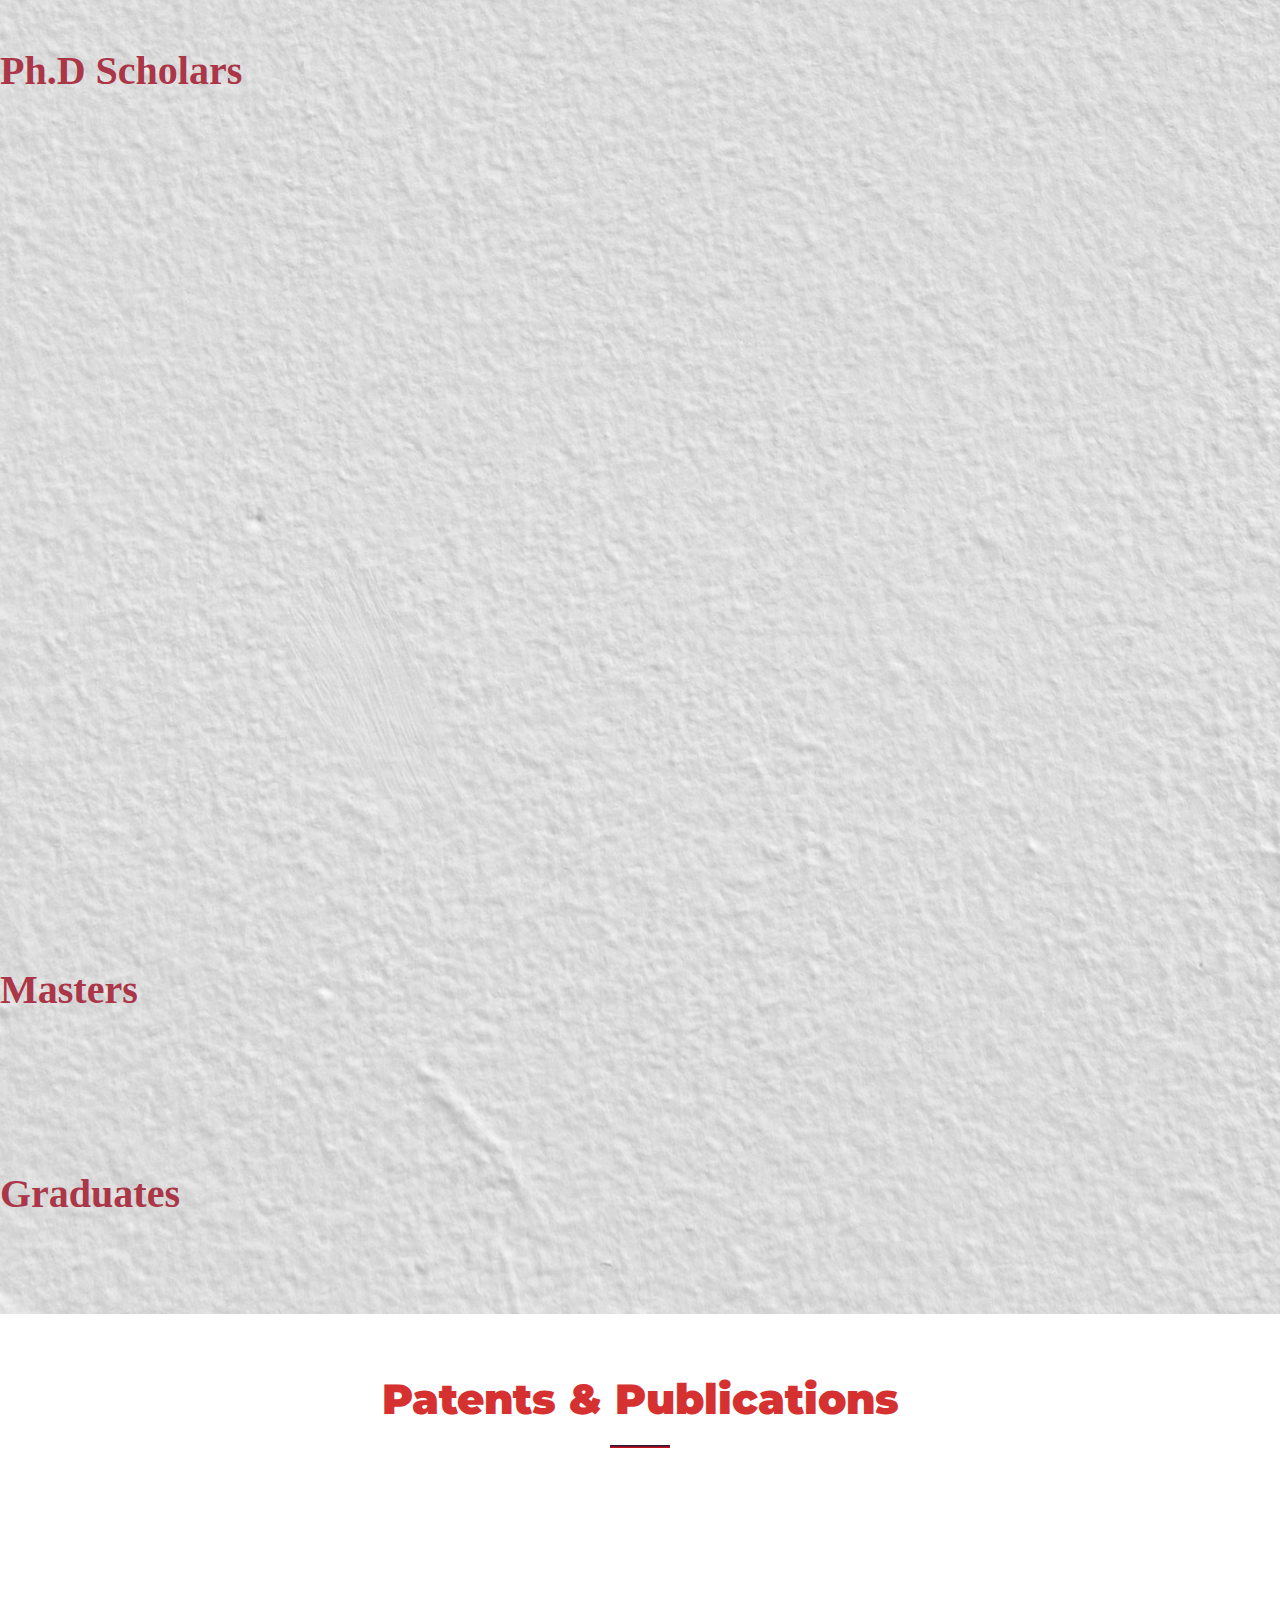
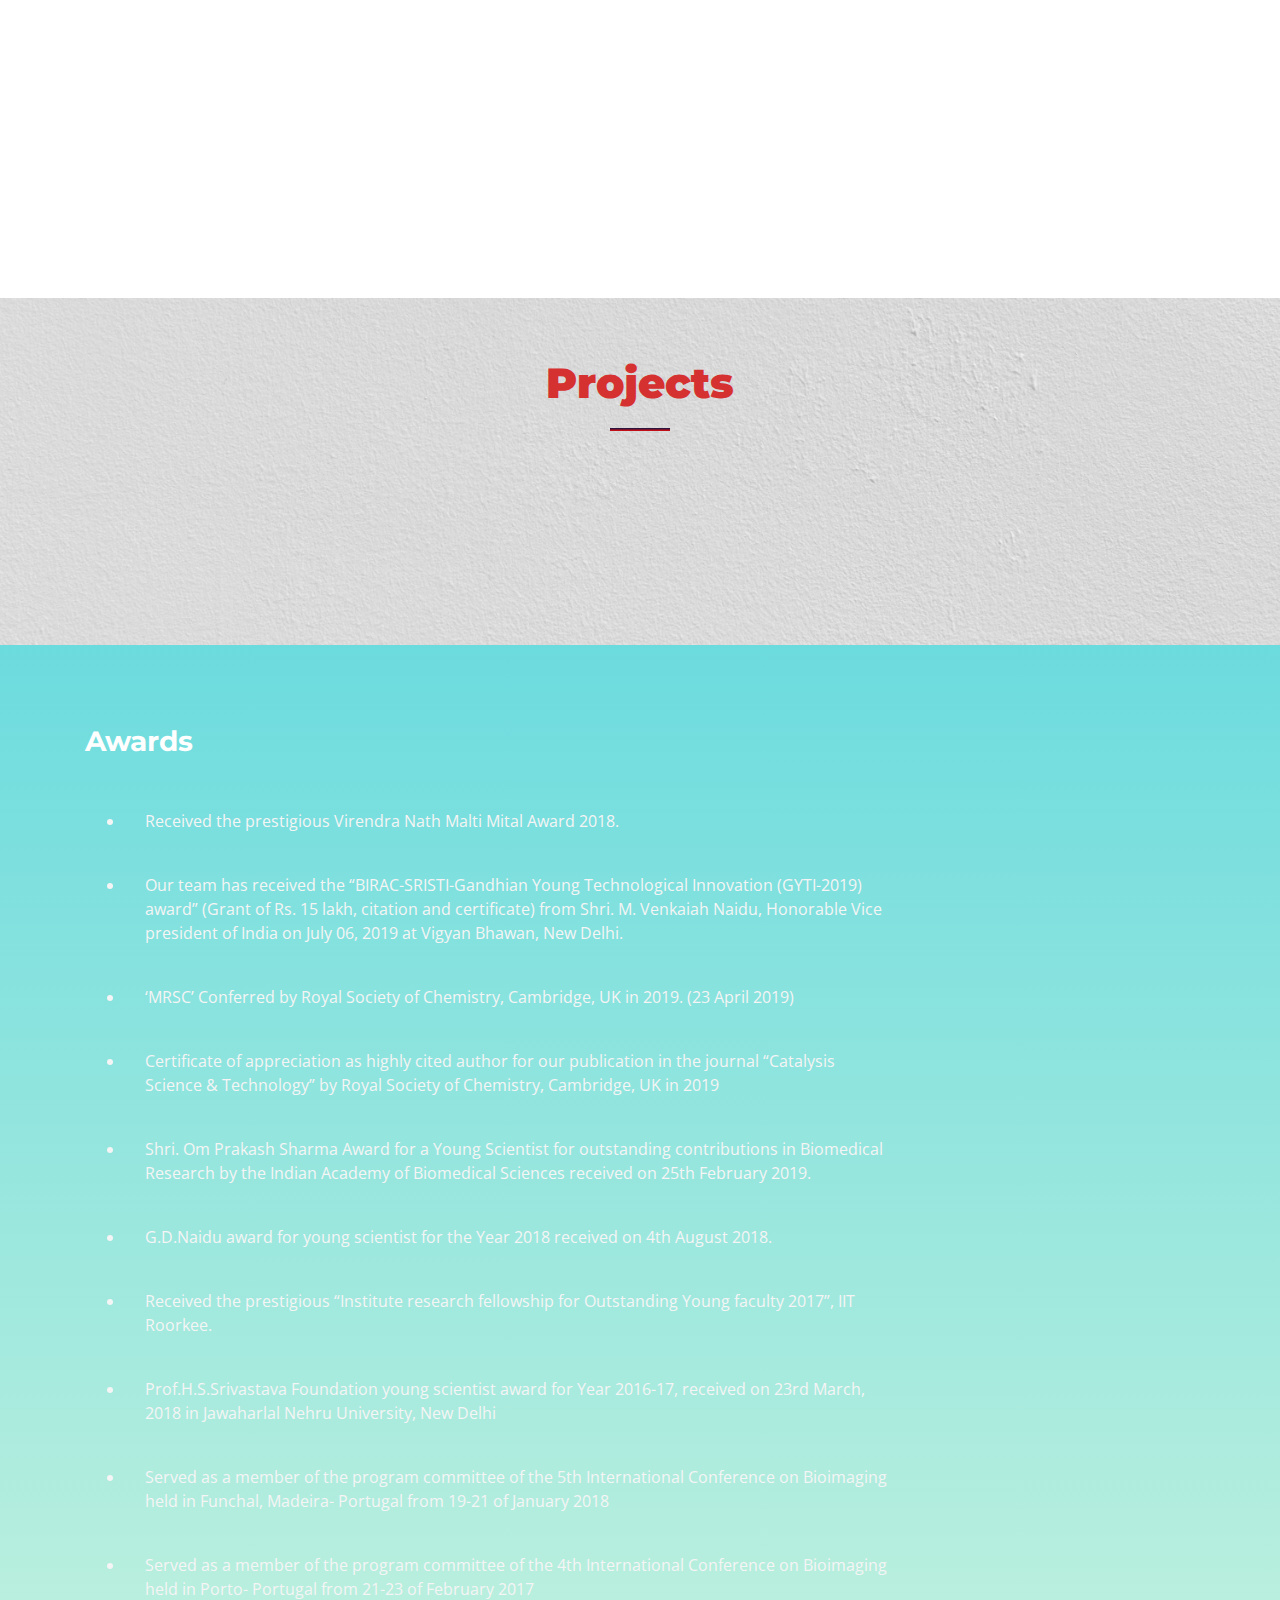
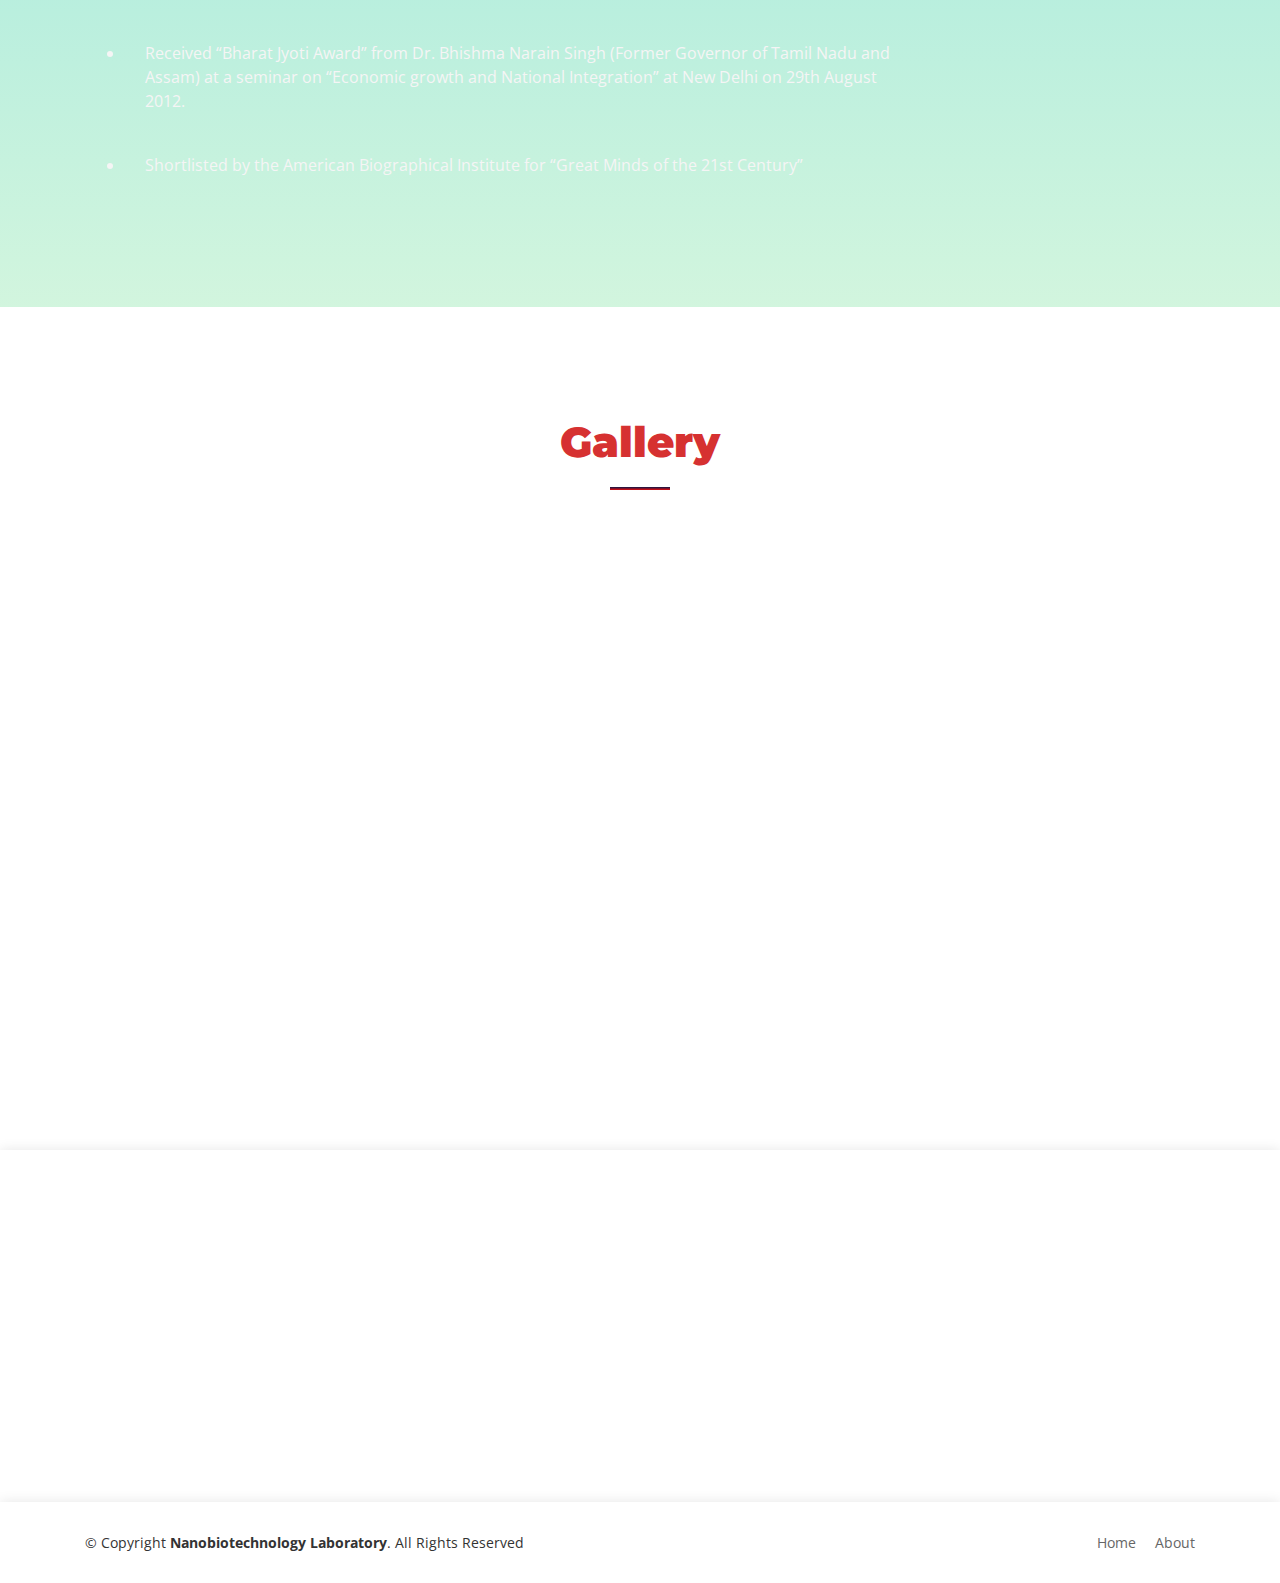
==== commit cb0396cc: "new photo" ====
--- a/index.html
+++ b/index.html
@@ -125,34 +125,13 @@
                 of micro and nano biosensors. <br>Major focus is towards following areas:
 
           </p>
-
-          <div class="container">
-            <div class="features-row section-bg" >
-              <div class="section-header wow fadeIn" data-wow-duration="1s">
-                <div class="row wow fadeInUp">
-                  <div class="col-4">
-                    <div class="pic" style="text-align: right;"></div>
-                  </div>
-                  <div class="col-4">
-                    <div class="pic" style="text-align: center;">
-                      <ul>
-                        <li>Cancer Nanotechnology</li>
-                        <li>Biomaterials</li>
-                        <li>Tissue engineering</li>
-                        <li>Biosensors</li>
-                        <li>Environmental Nanotechnology</li>
-                      </ul>
-                    </div>
-                  </div>
-                  <div class="col-4" >
-                    <div class="pic" style="text-align: left;"></div>
-                  </div>
-                </div>
-              </div>
-            </div>
-          </div>
-
-          
+          <ul>
+            <li>▪Cancer Nanotechnology</li>
+            <li>▪Biomaterials</li>
+            <li>▪Tissue engineering</li>
+            <li>▪Biosensors</li>
+            <li>▪Environmental Nanotechnology</li>
+          </ul>
         </div>
 
         <div class="row">
@@ -190,25 +169,31 @@
   
                                 <tr>
                                   <td style="vertical-align:middle;">
+                                    <a href="" target="_blank">
                                       ✔ Congratulations to Dr. Chockalingam S 
                                       for joining Assistant Professor, Dept. of Biotechnology NIT Warangal
+                                    </a>
                                   </td>
                                 </tr>
                                 <tr>
                                   <td style="vertical-align:middle;">
+                                    <a href="" target="_blank">
                                       ✔ Congratulations to our team for receiving “BIRAC-SRISTI-Gandhian
                                        Young Technological Innovation (GYTI-2019) award” (Grant of Rs. 15 lakh, citation and certificate) 
                                       from Shri. M. Venkaiah Naidu, Honorable Vice president of India 
+                                    </a>
                                   </td>
                                 </tr>
 
                                 <tr>
                                 
                                   <td style="vertical-align:middle;">
+                                    <a href="" target="_blank">
                                       ✔ Congratulations to our lab head Prof. P. Gopinath for receiving 
                                       the prestigious Virendra Nath Malti Mital Award 
                                       2018
 
+                                    </a>
                                   </td>
                                 </tr>
                                 
@@ -378,9 +363,18 @@
             </div>
           </div>
           </div>
-        </div>
-
-      
+
+          <div class="features-row section-bg" style=" background: #fff">
+      <div class="container" style="margin-top:30px;">
+          <div class="row">
+            <div class="col-12">
+              <img class="advanced-feature-img-right wow fadeInRight" src="./img/graphical6.jpg" alt="">
+              <div class="wow fadeInLeft">
+                <h2><a href="https://www.ncbi.nlm.nih.gov/pubmed/25935324">Perturbation of cellular mechanistic system by silver nanoparticle toxicity: Cytotoxic, genotoxic and epigenetic potentials</a></h2>
+                <h3>Poornima Dubey, Ishita Mataia, S. UdayKumar, Abhay Sachdeva, Bharat Bhushan and P.Gopinath</h3>
+                
+                <p style="text-align: justify;">Currently the applications of silver nanoparticles (Ag NPs) are gaining overwhelming response due to the advancement of nanotechnology. However, only limited information is available with regard to their toxicity mechanism in different species. It is very essential to understand the complete molecular mechanism to explore the functional and long term applications of Ag NPs. Ag NPs could be toxic at cellular, subcellular, biomolecular, and epigenetic levels. Toxicity effects induced by Ag NPs have been evaluated using numerous in vitro and in vivo models, but still there are contradictions in interpretations due to disparity in methodology, test endpoints and several other model parameters which needs to be considered. Thus, this review article focuses on the progressive elucidation of molecular mechanism of toxicity induced by Ag NPs in various in vitro and in vivo models. Apart from these, this review also highlights the various ignored factors which are to be considered during toxicity studies.</p>
+
       <div class="features-row section-bg" style=" background: #fff">
         <div class="container" style="margin-top:30px;">
             <div class="row">
@@ -412,6 +406,7 @@
             </div>
           </div>
         </div>
+      </div>
        
        <div class="features-row section-bg" style=" background: #d0dbd8">
         <div class="container" style="margin-top:30px; background: ">
@@ -428,7 +423,7 @@
           </div>
           </div>
 
-        <div class="features-row section-bg" style=" background: #fff">
+        <div class="features-row section-bg" style=" background: #d0dbd8">
           <div class="container" style="margin-top:30px;">
               <div class="row">
                 <div class="col-12">
@@ -472,7 +467,7 @@
               
 
 
-                <div class="features-row section-bg" style=" background: #d0dbd8">
+                <div class="features-row section-bg" style=" background: #fff">
                   <div class="container" style="margin-top:30px;">
                       <div class="row">
                         <div class="col-12">
@@ -527,23 +522,11 @@
     </section><!-- #advanced-features -->
 
     <section id="advanced-features" >
-      <div class="container">
-        <div class="features-row section-bg" style="background: #fff">
-          <div class="section-header wow fadeIn" data-wow-duration="1s">
-            <h1 class="section-title">Funding Sources</h1>
-            <span class="section-divider"></span>
-            <div class="row wow fadeInUp">
-              <div class="col-4">
-                <div class="pic" style="text-align: right;"><img src="./img/funding_sources/logo-1.png" alt=""></div>
-              </div>
-              <div class="col-4">
-                <div class="pic" style="text-align: center;"><img src="./img/funding_sources/rsz_logo-2.jpg" alt=""></div>
-              </div>
-              <div class="col-4" >
-                <div class="pic" style="text-align: left;"><img src="./img/funding_sources/rsz_logo-3.jpg" alt=""></div>
-              </div>
-            </div>
-          </div>
+
+      <div class="features-row section-bg" style="background: #fff">
+        <div class="section-header wow fadeIn" data-wow-duration="1s">
+              <h1 class="section-title">Funding Sources</h1>
+              <span class="section-divider"></span>
         </div>
       </div>
     </section>
@@ -561,7 +544,7 @@
 
 
 
-      <h1 id="postdoc" style="text-align:center"><span style="padding:10px; background: rgb(214, 200, 200)">Current Members</span></h1>  
+      <h1 id="postdoc"><span style="padding:10px; background: rgb(214, 200, 200)">Current Members</span></h1>  
       
       <h1 id="postdoc">Postdoctoral fellow</h1>
 
@@ -670,11 +653,22 @@
 
         <h1 id="postdoc">Masters</h1>
 
+        <div class="col-lg-3 col-md-6">
+          <div class="member">
+            <div class="pic"><img src="./img/team/master_1.jpg" alt=""></div>
+            <h4>Kaustubh Pawar</h4>
+            <span><b>Department:</b> Biotechnology</span>
+            
+            </div>
+          </div>
+        </div>
+      </div>
+
         <div class="row wow fadeInUp">
 
         </div>
 
-        <h1 id="alumni" style="text-align:center"><span style="padding:10px; background: rgb(214, 200, 200)">Alumni</span></h1>
+        <h1 id="postdoc"><span style="padding:10px; background: rgb(214, 200, 200)">Alumni</span></h1>
         
         <h1 id="postdoc">Post Doctoral</h1>
 
@@ -825,6 +819,8 @@
 
 
         <h1 id="postdoc">Masters</h1>
+
+      
 
         <div class="row wow fadeInUp">
           <ul>
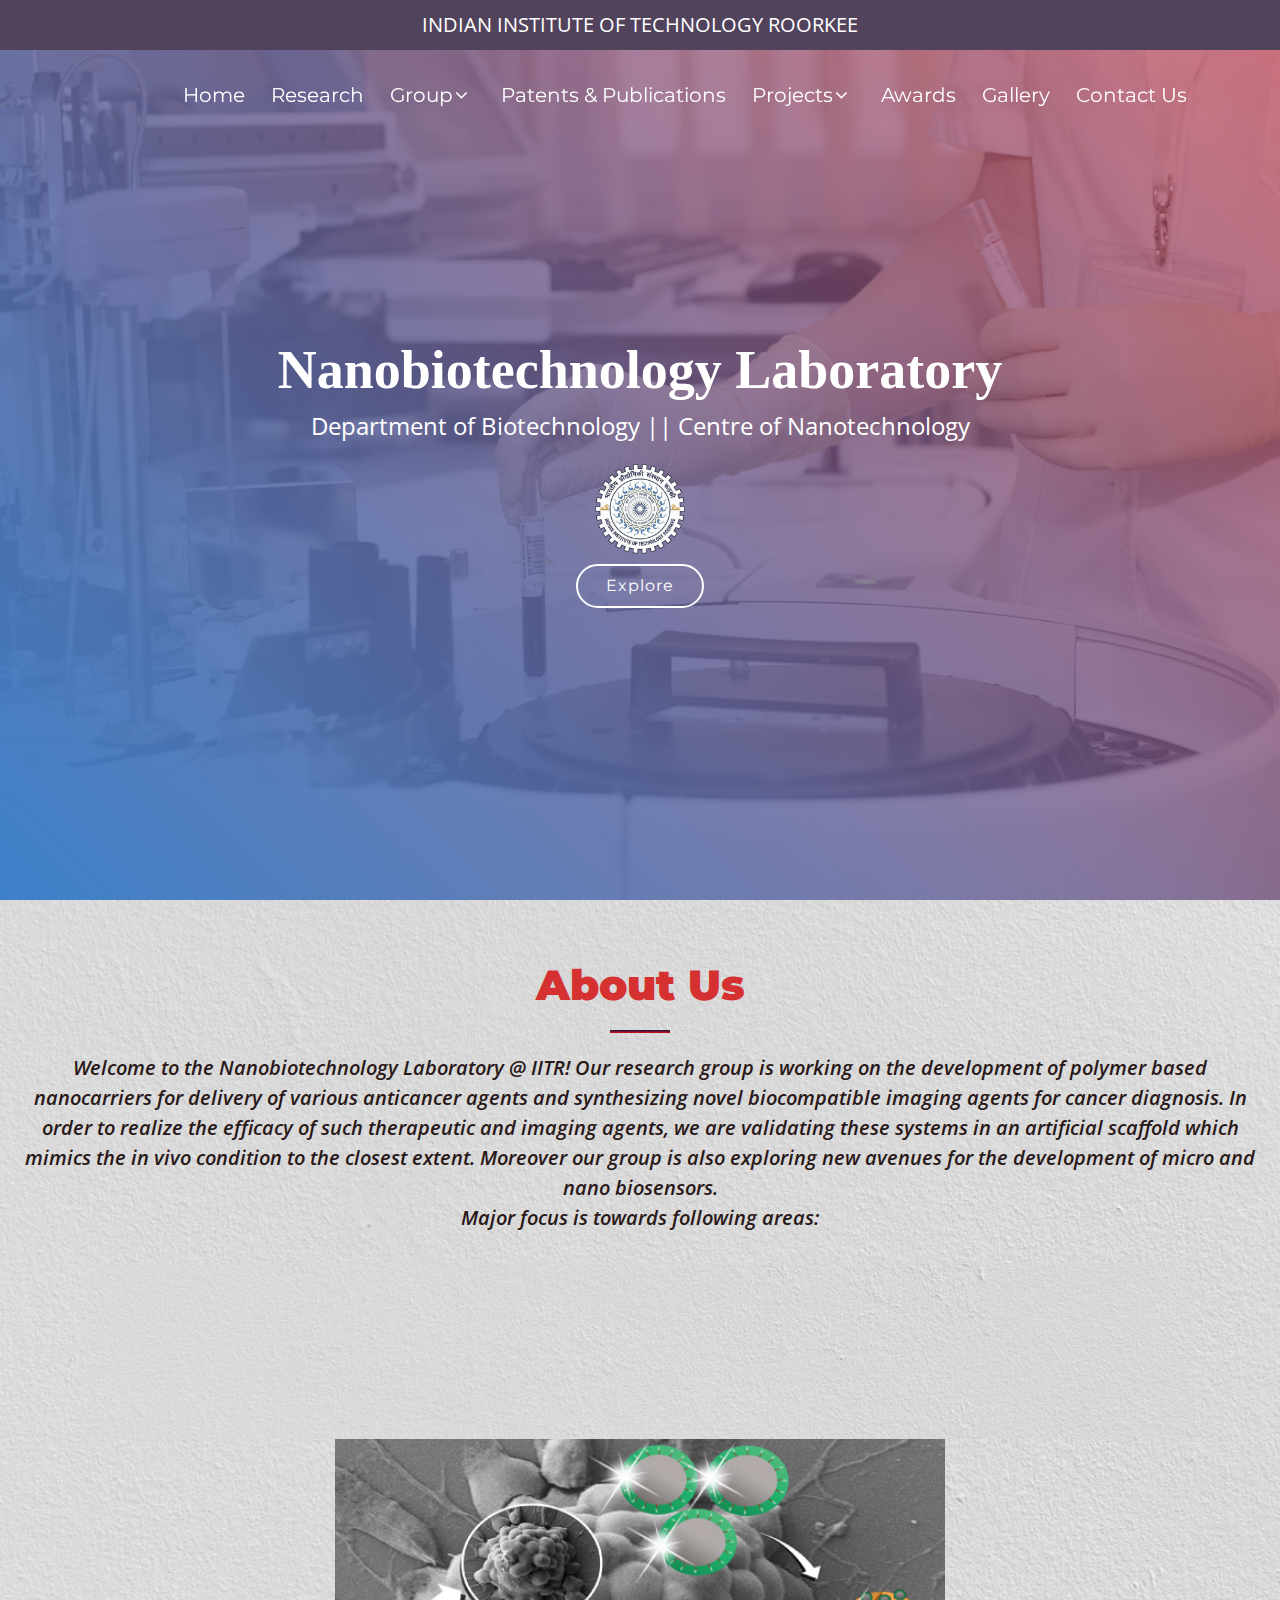
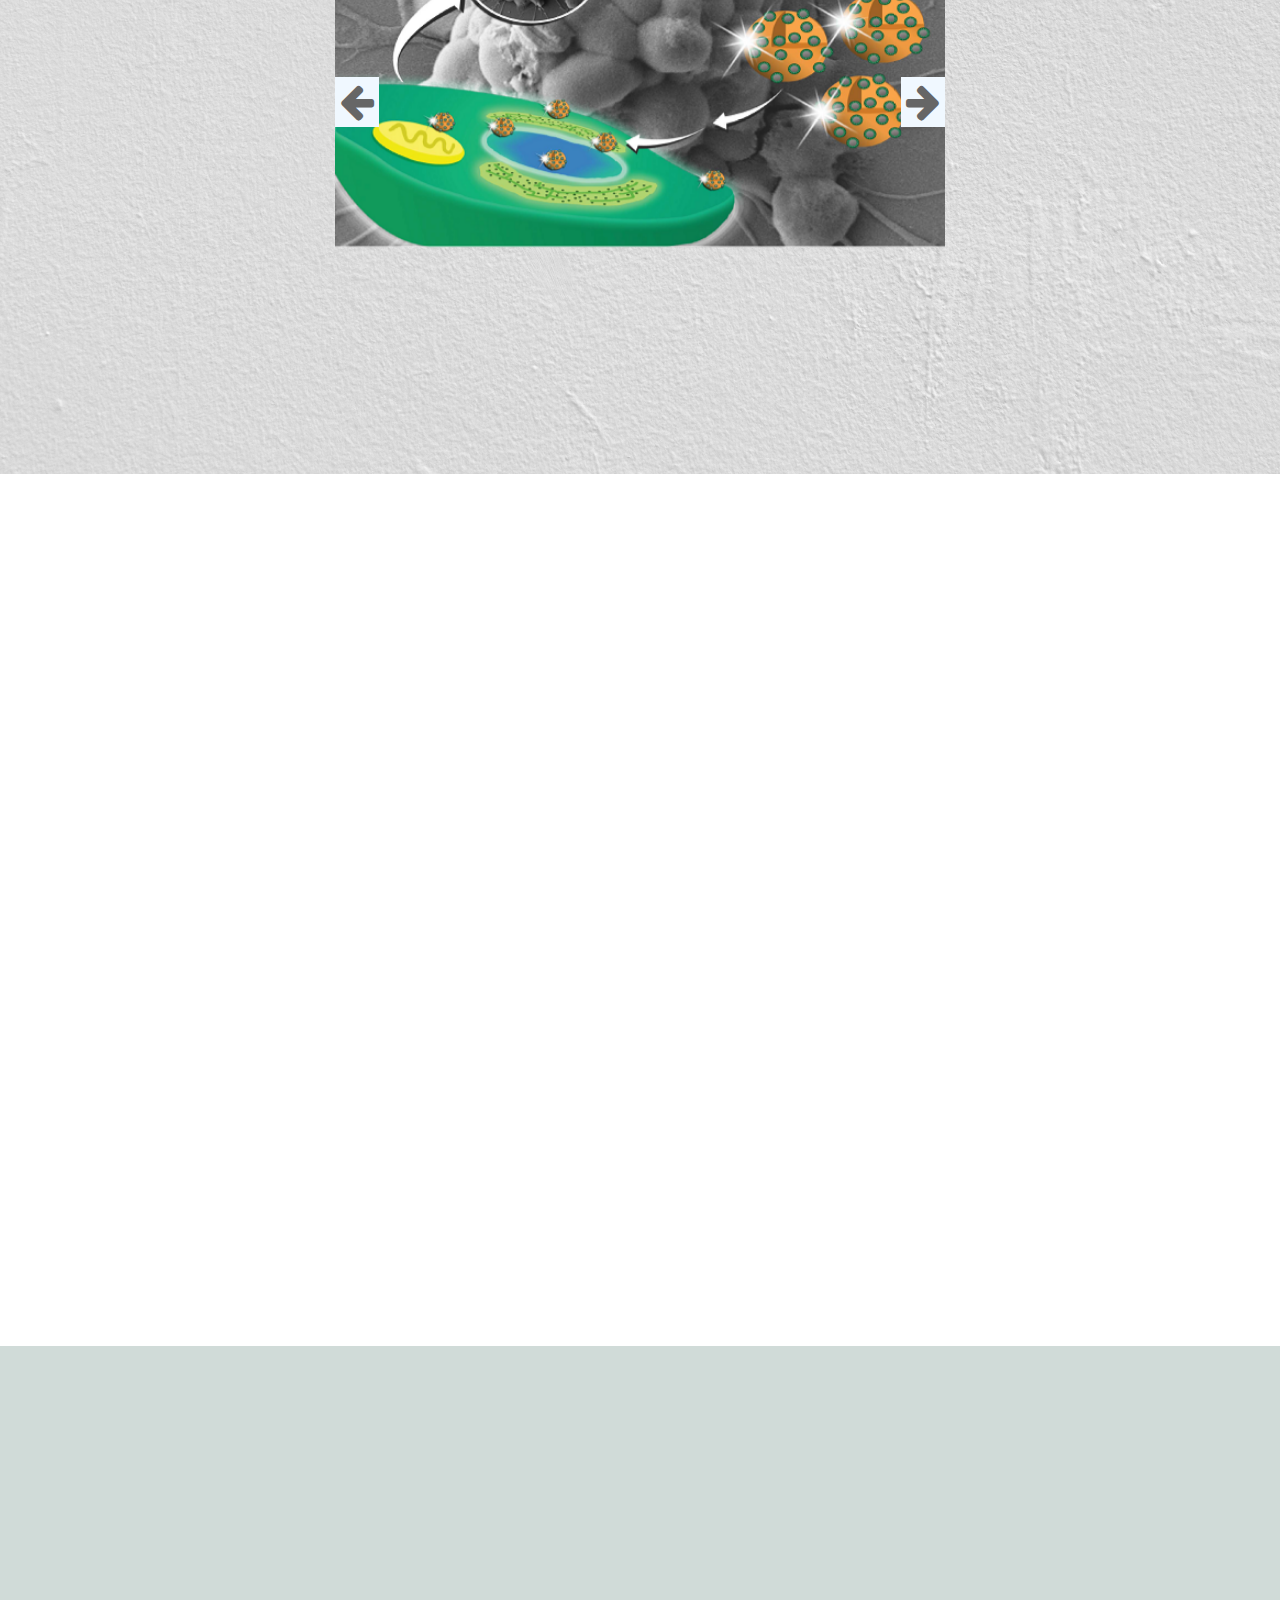
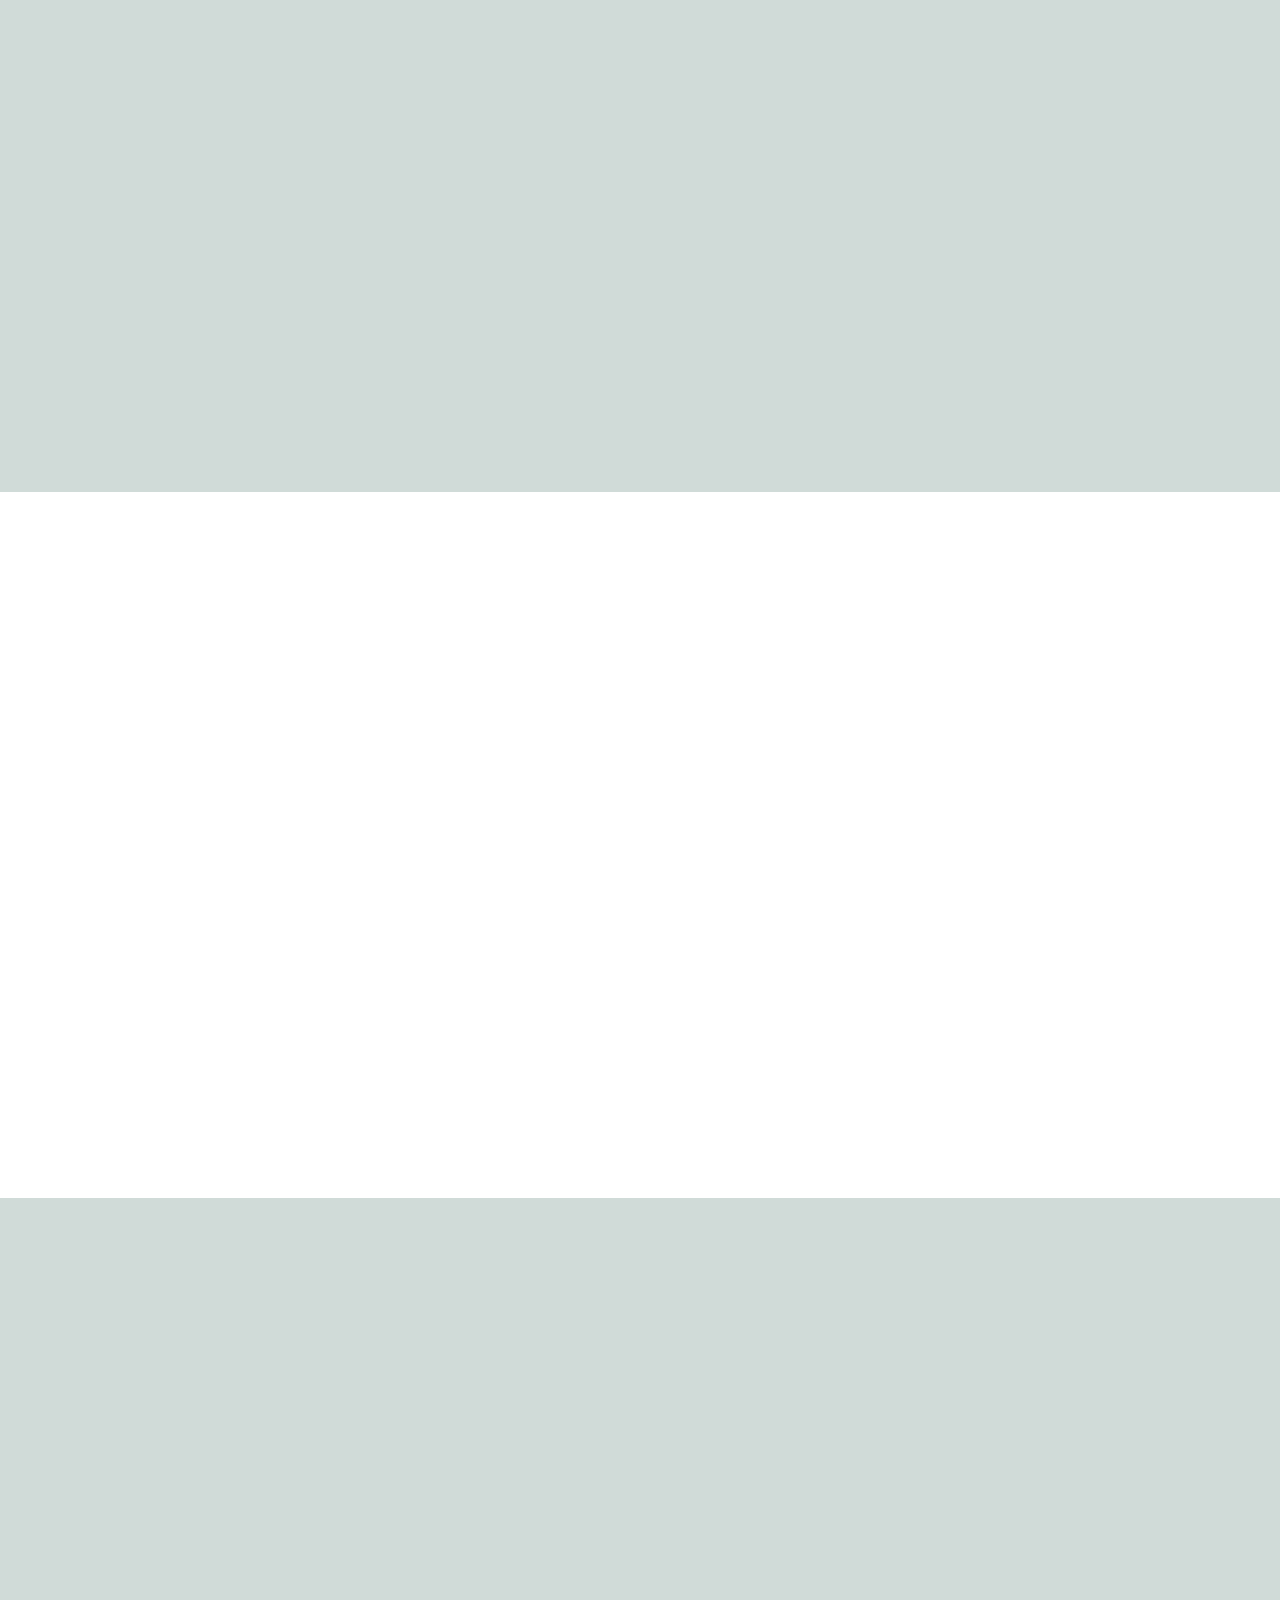
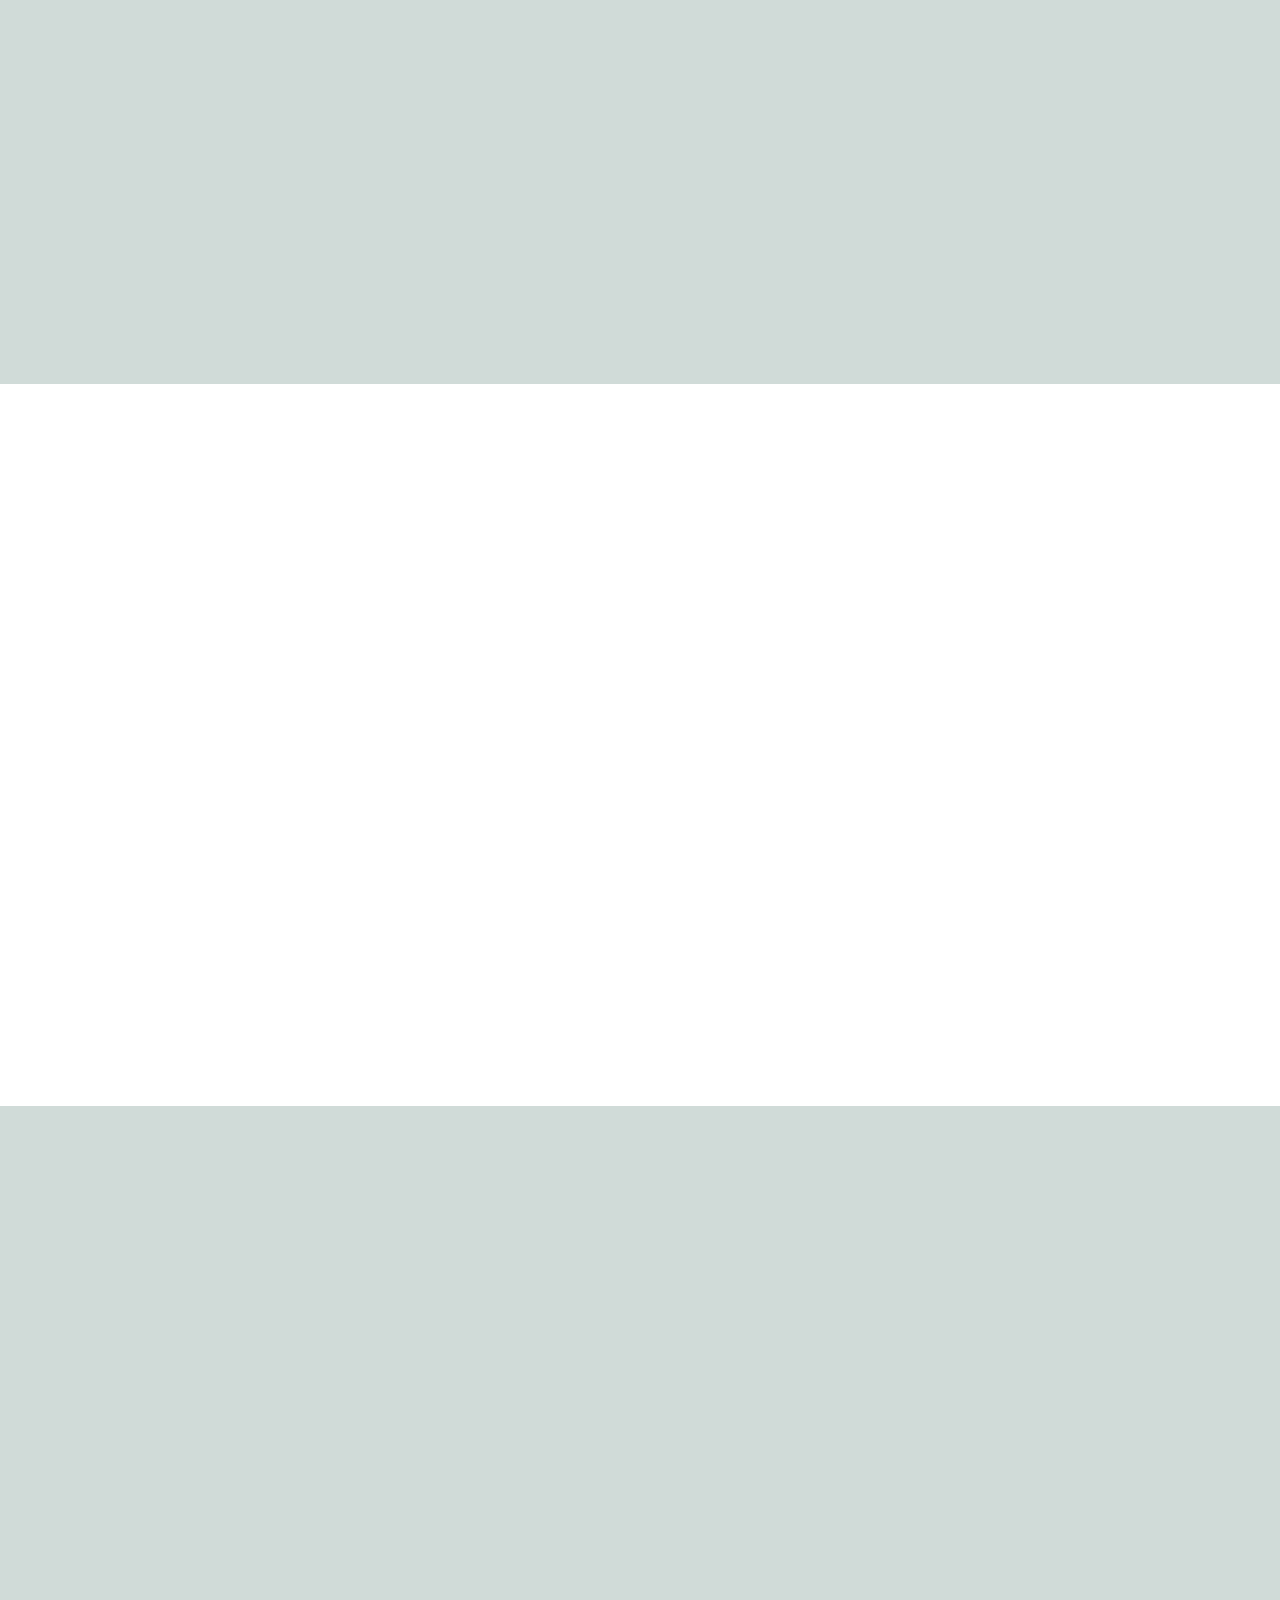
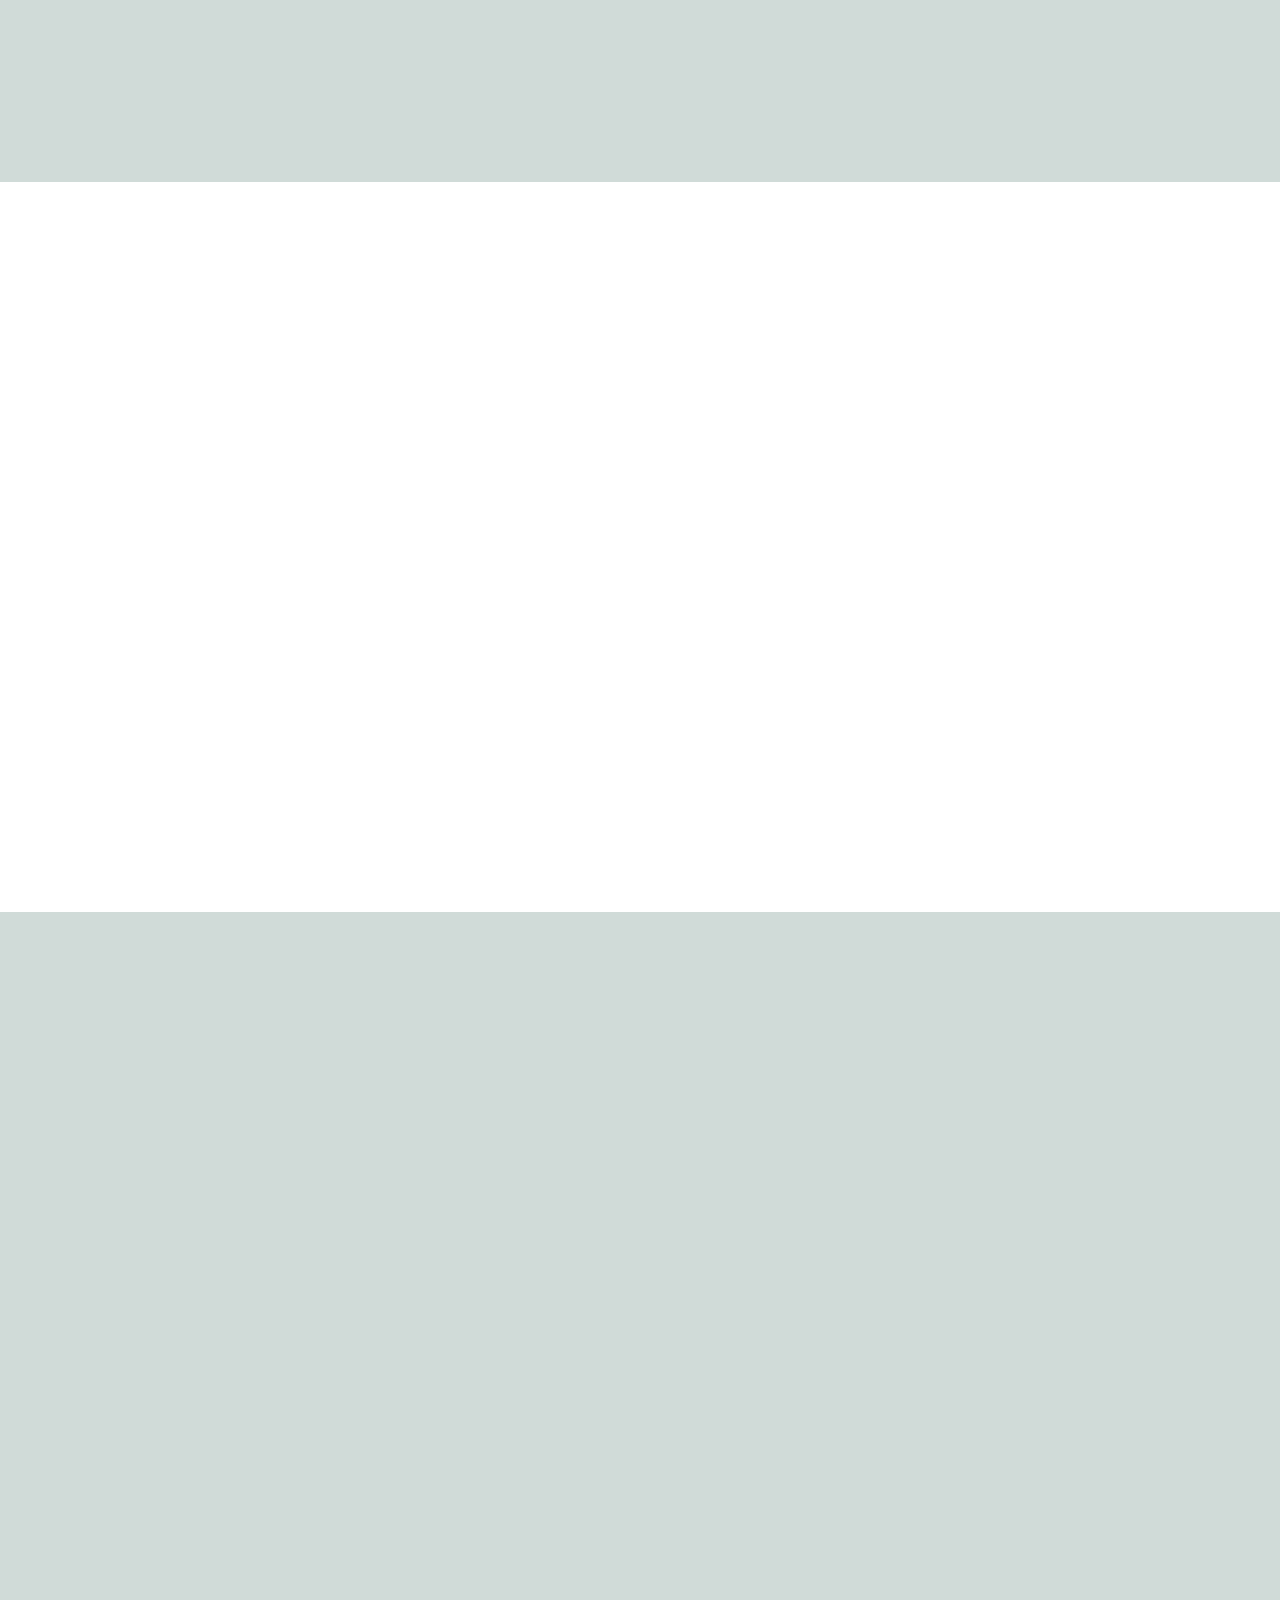
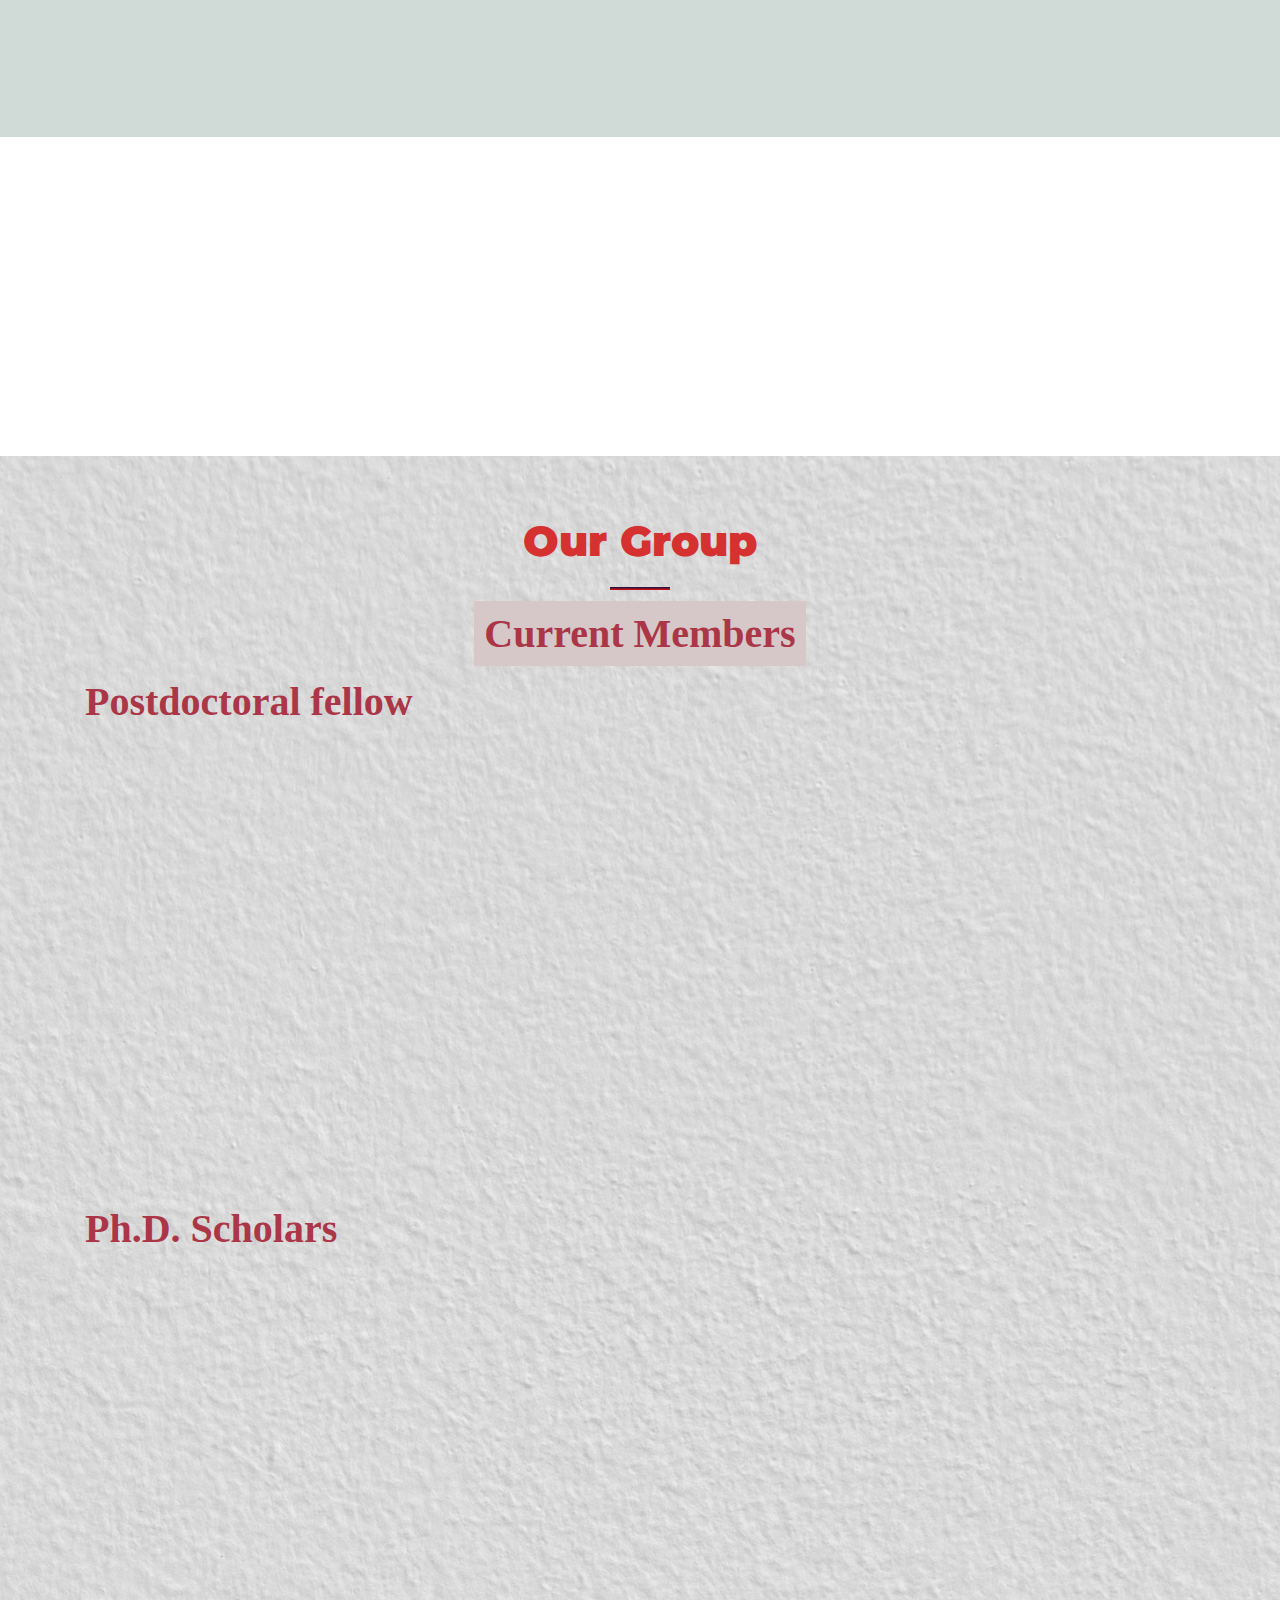
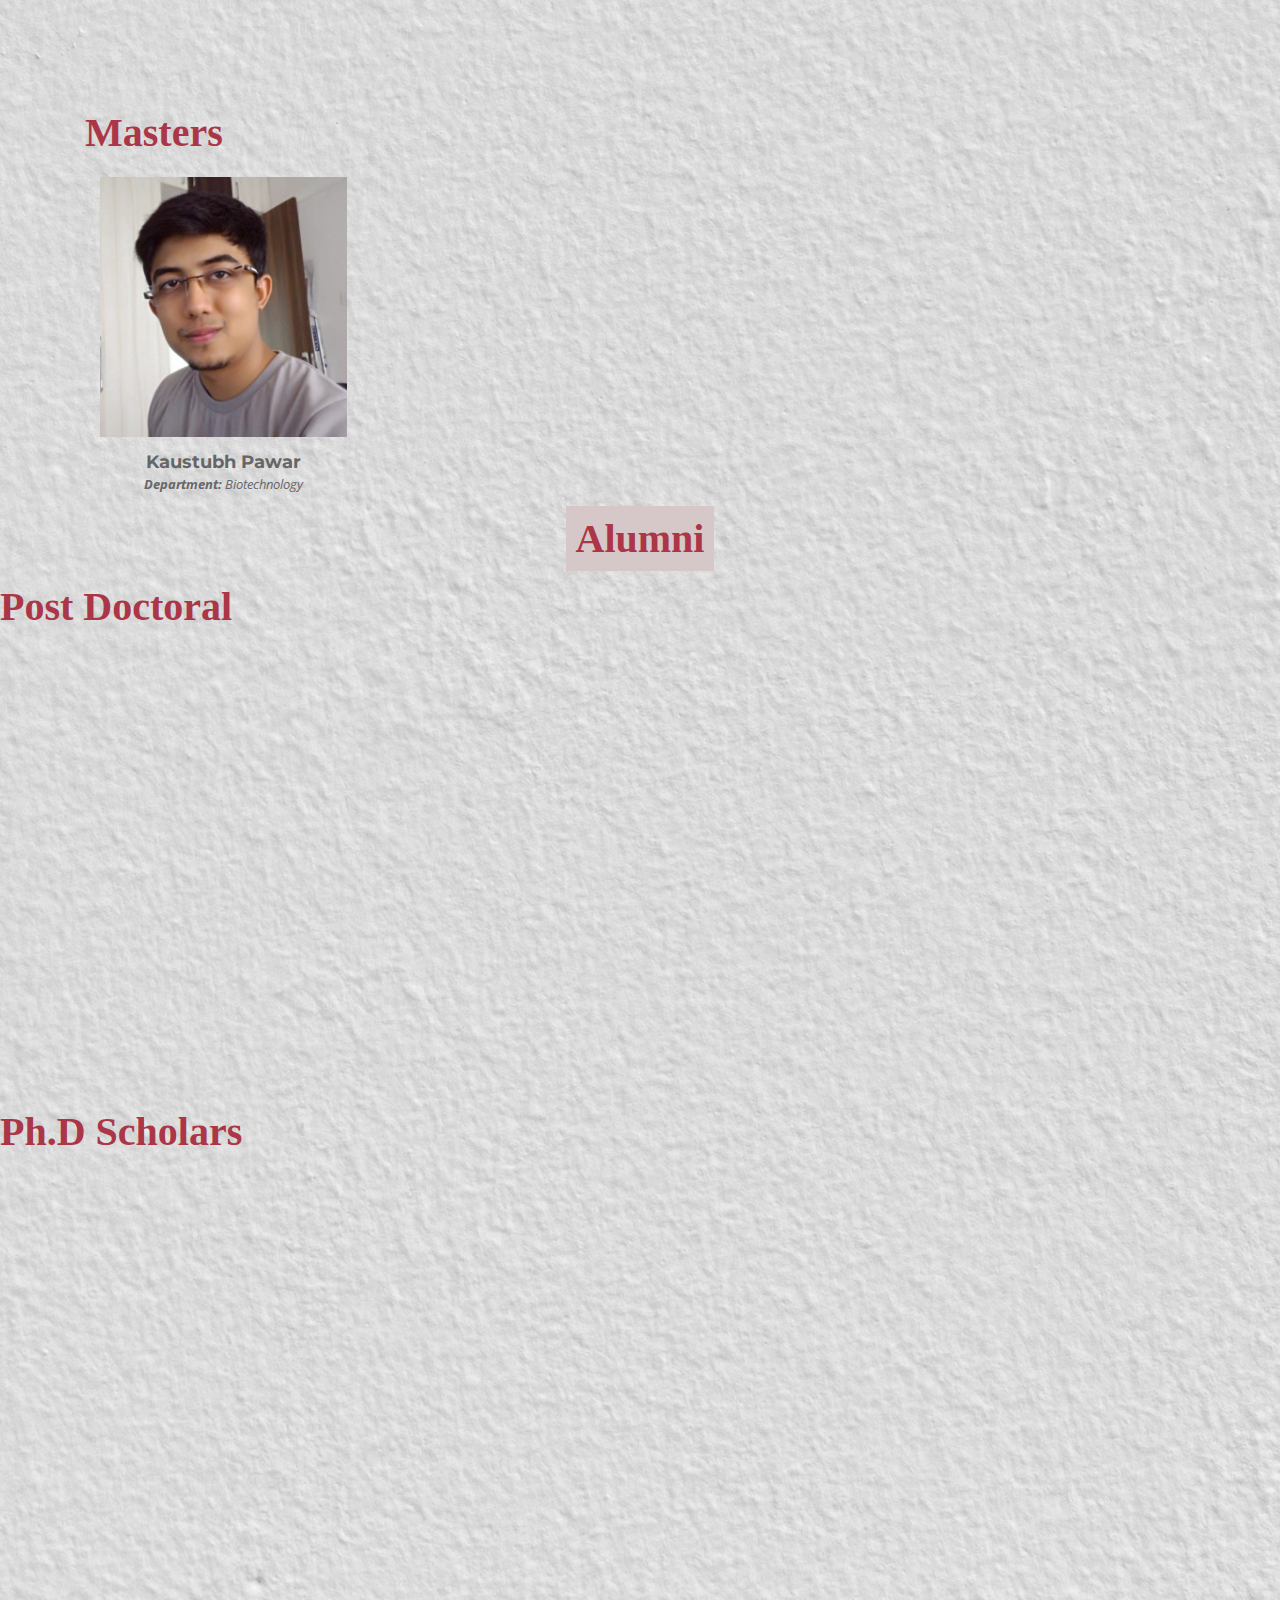
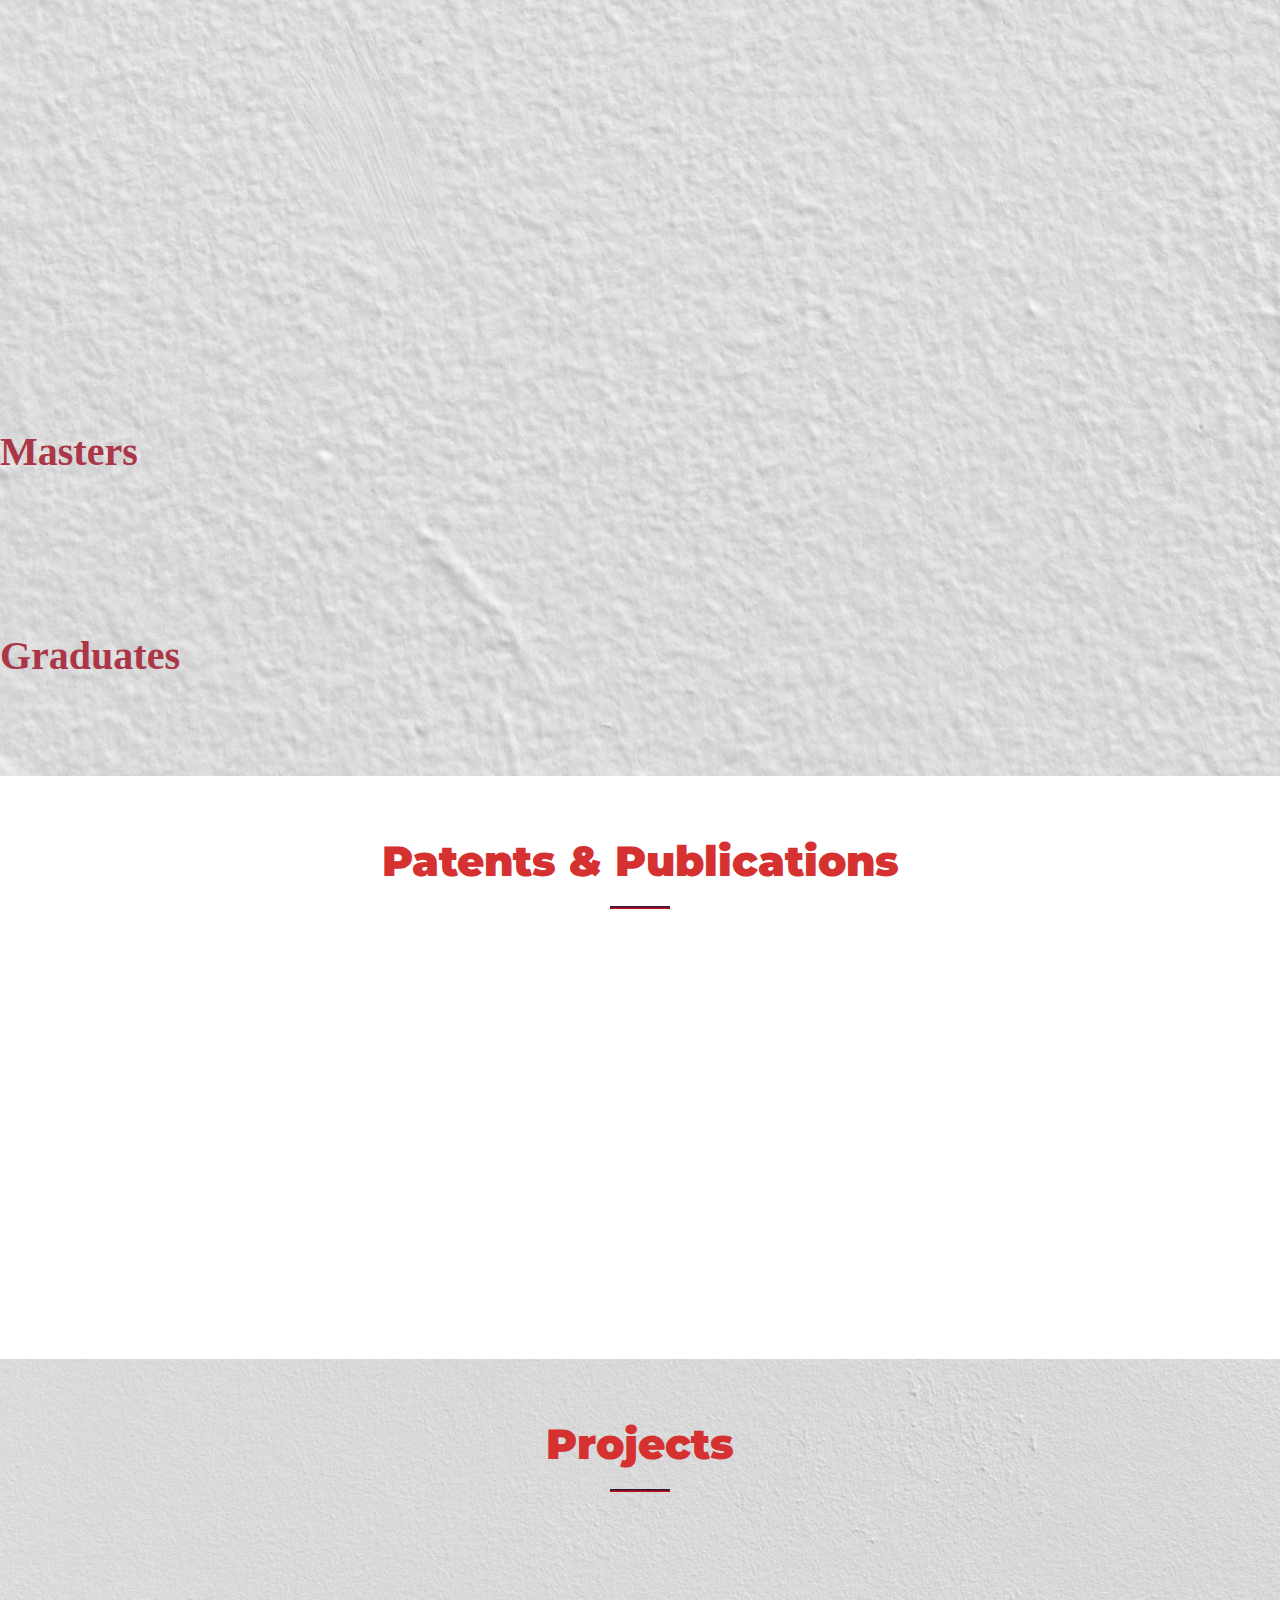
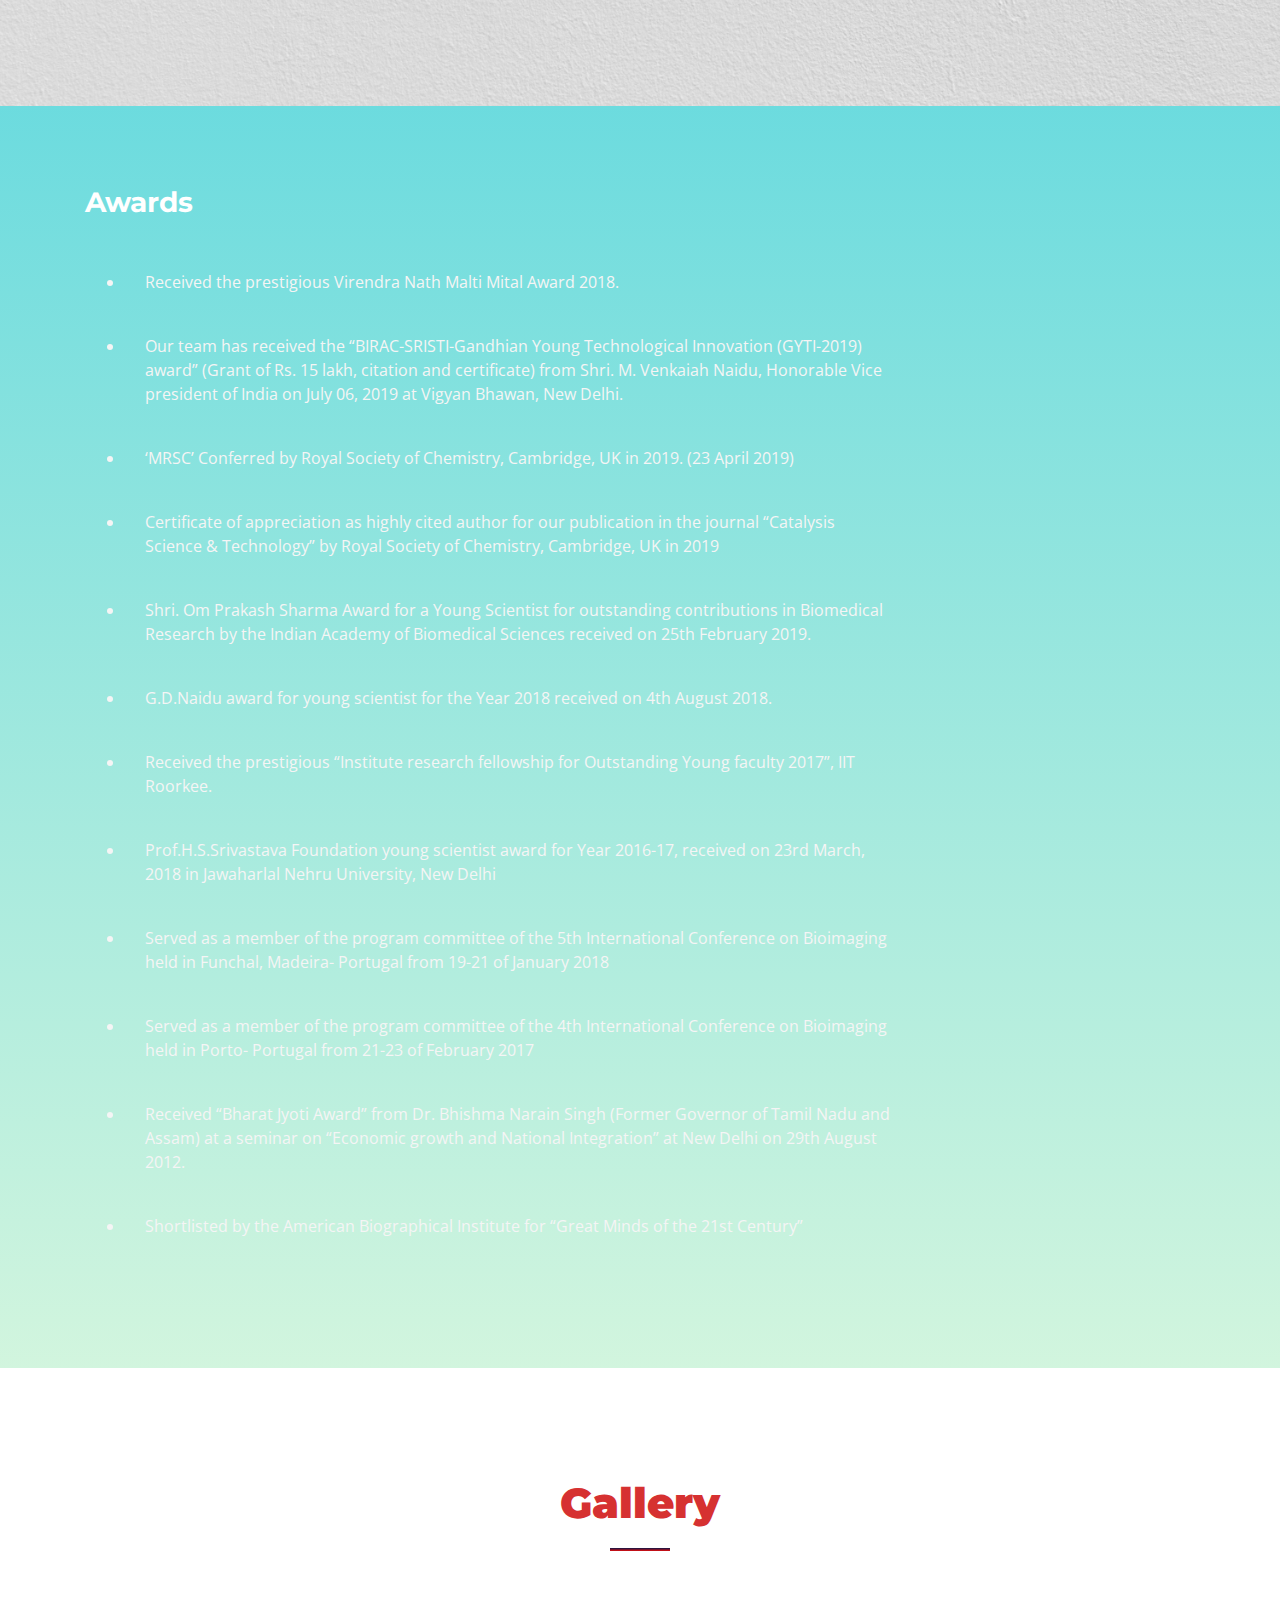
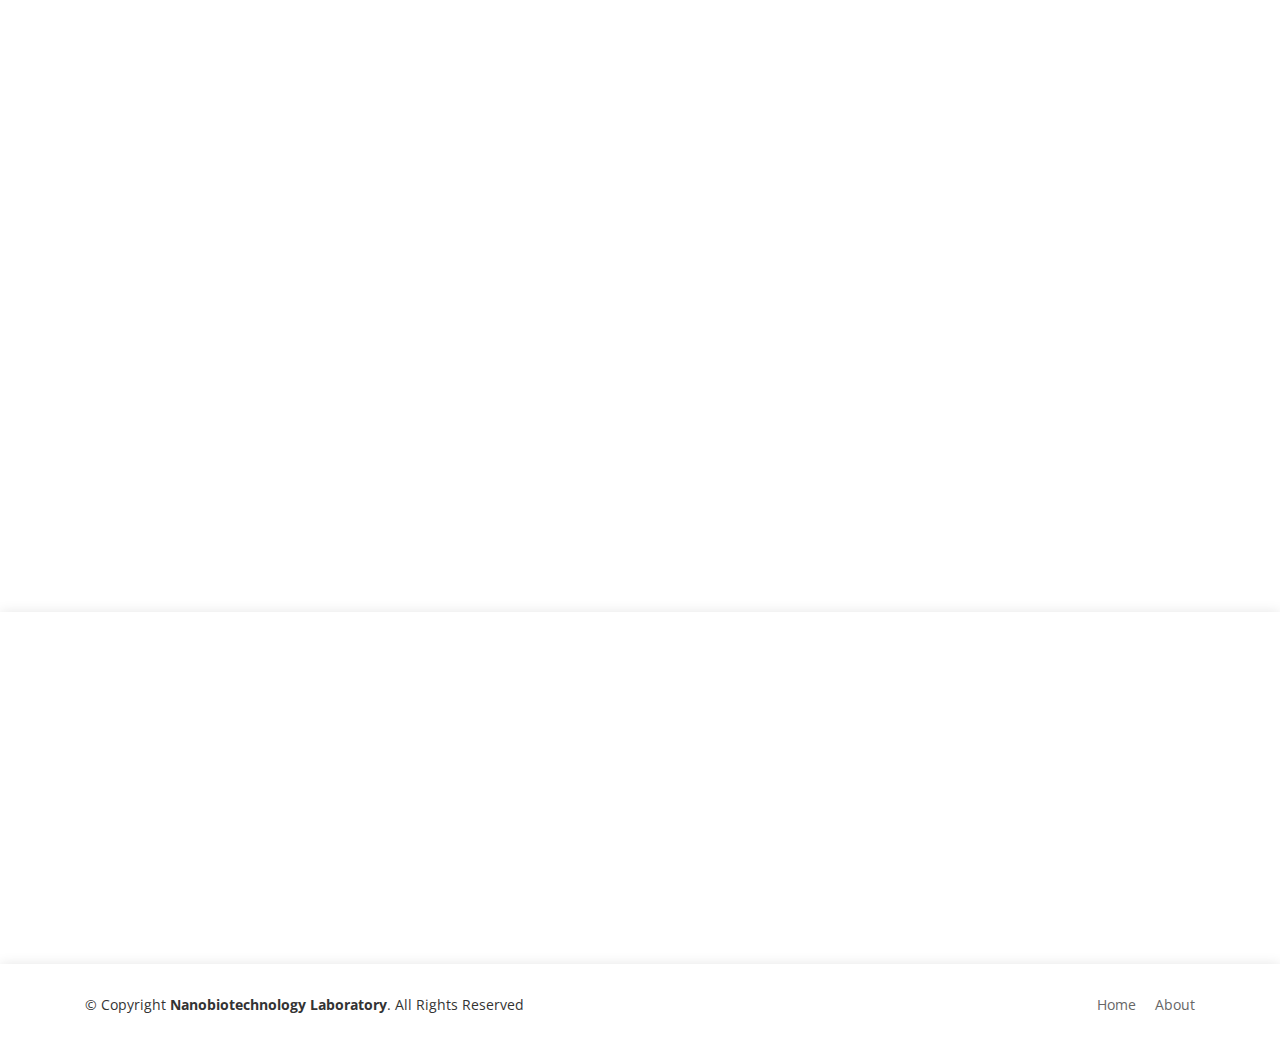
==== commit 2bb9e5b3: "Merge branch 'master' of https://github.com/ashish9050/ashish9050.github.io" ====
--- a/index.html
+++ b/index.html
@@ -125,13 +125,34 @@
                 of micro and nano biosensors. <br>Major focus is towards following areas:
 
           </p>
-          <ul>
-            <li>▪Cancer Nanotechnology</li>
-            <li>▪Biomaterials</li>
-            <li>▪Tissue engineering</li>
-            <li>▪Biosensors</li>
-            <li>▪Environmental Nanotechnology</li>
-          </ul>
+
+          <div class="container">
+            <div class="features-row section-bg" >
+              <div class="section-header wow fadeIn" data-wow-duration="1s">
+                <div class="row wow fadeInUp">
+                  <div class="col-4">
+                    <div class="pic" style="text-align: right;"></div>
+                  </div>
+                  <div class="col-4">
+                    <div class="pic" style="text-align: center;">
+                      <ul>
+                        <li>Cancer Nanotechnology</li>
+                        <li>Biomaterials</li>
+                        <li>Tissue engineering</li>
+                        <li>Biosensors</li>
+                        <li>Environmental Nanotechnology</li>
+                      </ul>
+                    </div>
+                  </div>
+                  <div class="col-4" >
+                    <div class="pic" style="text-align: left;"></div>
+                  </div>
+                </div>
+              </div>
+            </div>
+          </div>
+
+          
         </div>
 
         <div class="row">
@@ -169,31 +190,25 @@
   
                                 <tr>
                                   <td style="vertical-align:middle;">
-                                    <a href="" target="_blank">
                                       ✔ Congratulations to Dr. Chockalingam S 
                                       for joining Assistant Professor, Dept. of Biotechnology NIT Warangal
-                                    </a>
                                   </td>
                                 </tr>
                                 <tr>
                                   <td style="vertical-align:middle;">
-                                    <a href="" target="_blank">
                                       ✔ Congratulations to our team for receiving “BIRAC-SRISTI-Gandhian
                                        Young Technological Innovation (GYTI-2019) award” (Grant of Rs. 15 lakh, citation and certificate) 
                                       from Shri. M. Venkaiah Naidu, Honorable Vice president of India 
-                                    </a>
                                   </td>
                                 </tr>
 
                                 <tr>
                                 
                                   <td style="vertical-align:middle;">
-                                    <a href="" target="_blank">
                                       ✔ Congratulations to our lab head Prof. P. Gopinath for receiving 
                                       the prestigious Virendra Nath Malti Mital Award 
                                       2018
 
-                                    </a>
                                   </td>
                                 </tr>
                                 
@@ -363,18 +378,9 @@
             </div>
           </div>
           </div>
-
-          <div class="features-row section-bg" style=" background: #fff">
-      <div class="container" style="margin-top:30px;">
-          <div class="row">
-            <div class="col-12">
-              <img class="advanced-feature-img-right wow fadeInRight" src="./img/graphical6.jpg" alt="">
-              <div class="wow fadeInLeft">
-                <h2><a href="https://www.ncbi.nlm.nih.gov/pubmed/25935324">Perturbation of cellular mechanistic system by silver nanoparticle toxicity: Cytotoxic, genotoxic and epigenetic potentials</a></h2>
-                <h3>Poornima Dubey, Ishita Mataia, S. UdayKumar, Abhay Sachdeva, Bharat Bhushan and P.Gopinath</h3>
-                
-                <p style="text-align: justify;">Currently the applications of silver nanoparticles (Ag NPs) are gaining overwhelming response due to the advancement of nanotechnology. However, only limited information is available with regard to their toxicity mechanism in different species. It is very essential to understand the complete molecular mechanism to explore the functional and long term applications of Ag NPs. Ag NPs could be toxic at cellular, subcellular, biomolecular, and epigenetic levels. Toxicity effects induced by Ag NPs have been evaluated using numerous in vitro and in vivo models, but still there are contradictions in interpretations due to disparity in methodology, test endpoints and several other model parameters which needs to be considered. Thus, this review article focuses on the progressive elucidation of molecular mechanism of toxicity induced by Ag NPs in various in vitro and in vivo models. Apart from these, this review also highlights the various ignored factors which are to be considered during toxicity studies.</p>
-
+        </div>
+
+      
       <div class="features-row section-bg" style=" background: #fff">
         <div class="container" style="margin-top:30px;">
             <div class="row">
@@ -406,7 +412,6 @@
             </div>
           </div>
         </div>
-      </div>
        
        <div class="features-row section-bg" style=" background: #d0dbd8">
         <div class="container" style="margin-top:30px; background: ">
@@ -423,7 +428,7 @@
           </div>
           </div>
 
-        <div class="features-row section-bg" style=" background: #d0dbd8">
+        <div class="features-row section-bg" style=" background: #fff">
           <div class="container" style="margin-top:30px;">
               <div class="row">
                 <div class="col-12">
@@ -467,7 +472,7 @@
               
 
 
-                <div class="features-row section-bg" style=" background: #fff">
+                <div class="features-row section-bg" style=" background: #d0dbd8">
                   <div class="container" style="margin-top:30px;">
                       <div class="row">
                         <div class="col-12">
@@ -522,11 +527,23 @@
     </section><!-- #advanced-features -->
 
     <section id="advanced-features" >
-
-      <div class="features-row section-bg" style="background: #fff">
-        <div class="section-header wow fadeIn" data-wow-duration="1s">
-              <h1 class="section-title">Funding Sources</h1>
-              <span class="section-divider"></span>
+      <div class="container">
+        <div class="features-row section-bg" style="background: #fff">
+          <div class="section-header wow fadeIn" data-wow-duration="1s">
+            <h1 class="section-title">Funding Sources</h1>
+            <span class="section-divider"></span>
+            <div class="row wow fadeInUp">
+              <div class="col-4">
+                <div class="pic" style="text-align: right;"><img src="./img/funding_sources/logo-1.png" alt=""></div>
+              </div>
+              <div class="col-4">
+                <div class="pic" style="text-align: center;"><img src="./img/funding_sources/rsz_logo-2.jpg" alt=""></div>
+              </div>
+              <div class="col-4" >
+                <div class="pic" style="text-align: left;"><img src="./img/funding_sources/rsz_logo-3.jpg" alt=""></div>
+              </div>
+            </div>
+          </div>
         </div>
       </div>
     </section>
@@ -544,7 +561,7 @@
 
 
 
-      <h1 id="postdoc"><span style="padding:10px; background: rgb(214, 200, 200)">Current Members</span></h1>  
+      <h1 id="postdoc" style="text-align:center"><span style="padding:10px; background: rgb(214, 200, 200)">Current Members</span></h1>  
       
       <h1 id="postdoc">Postdoctoral fellow</h1>
 
@@ -668,7 +685,7 @@
 
         </div>
 
-        <h1 id="postdoc"><span style="padding:10px; background: rgb(214, 200, 200)">Alumni</span></h1>
+        <h1 id="alumni" style="text-align:center"><span style="padding:10px; background: rgb(214, 200, 200)">Alumni</span></h1>
         
         <h1 id="postdoc">Post Doctoral</h1>
 
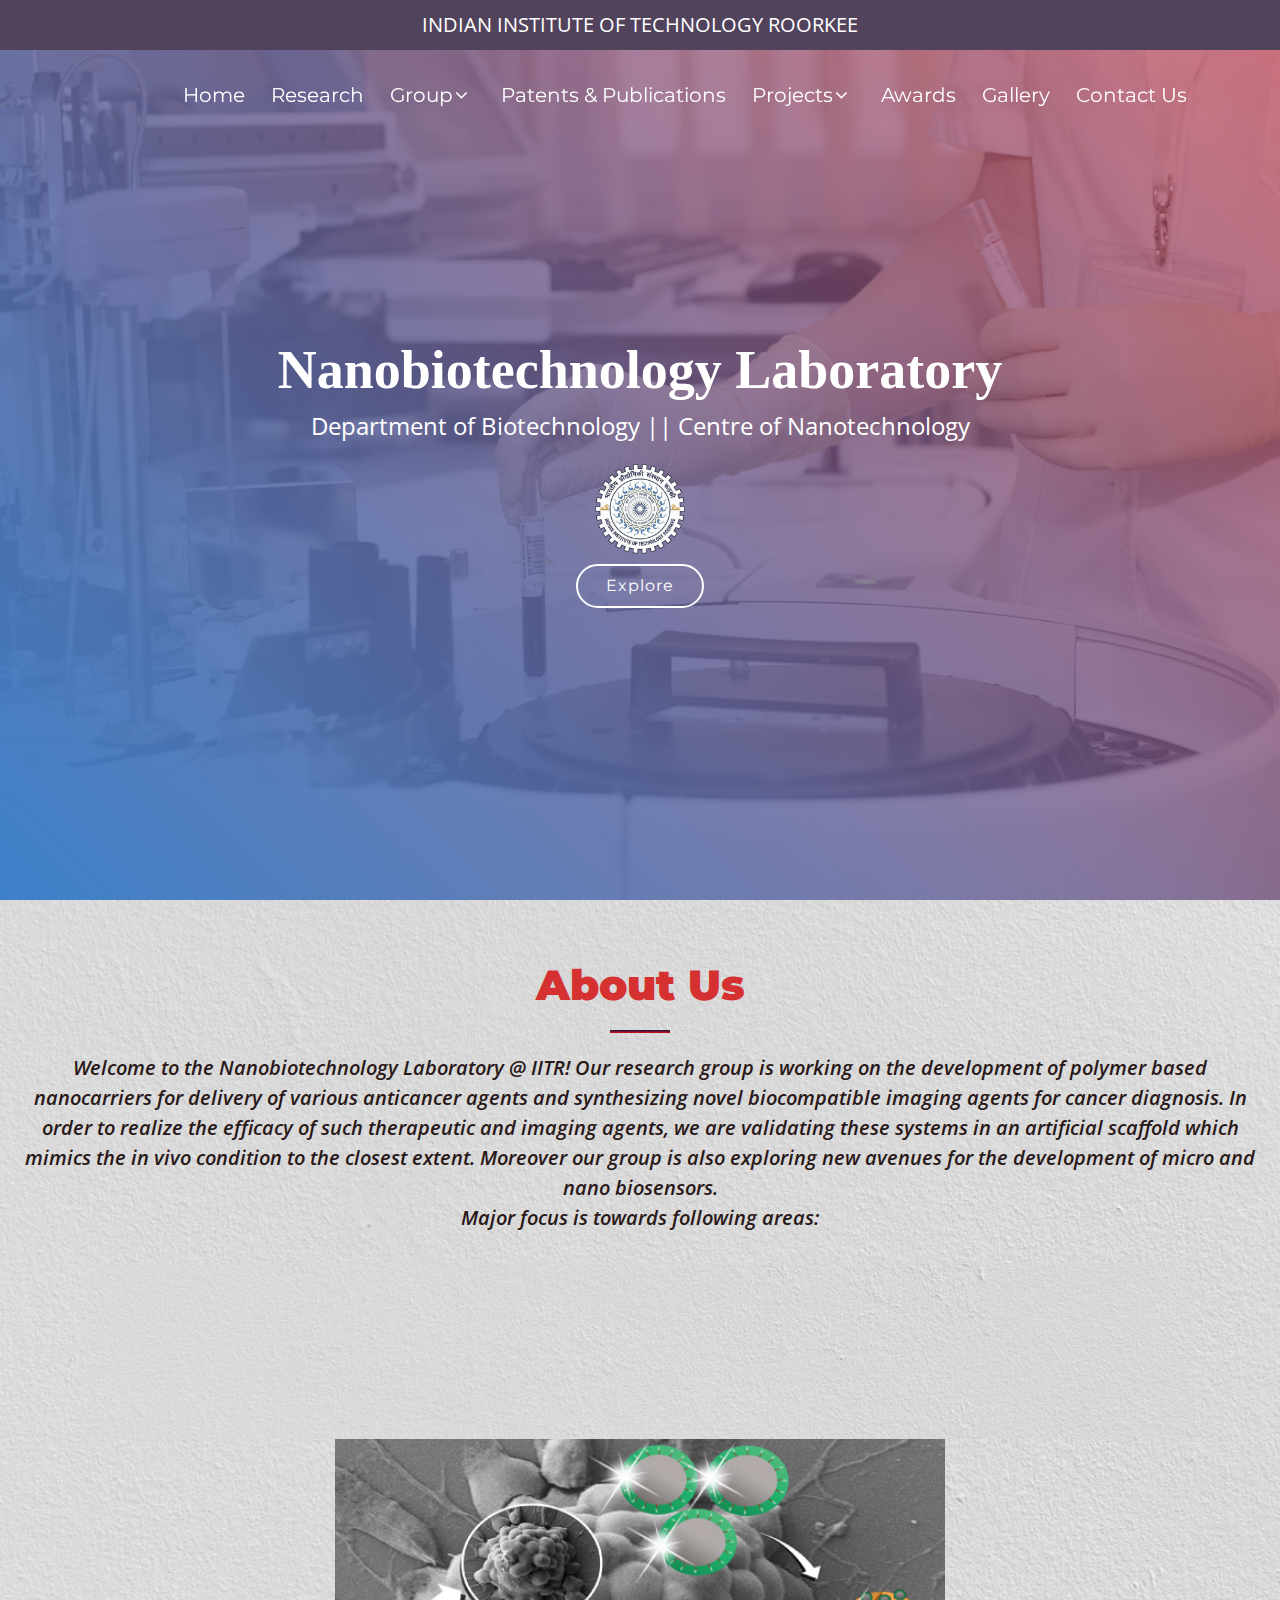
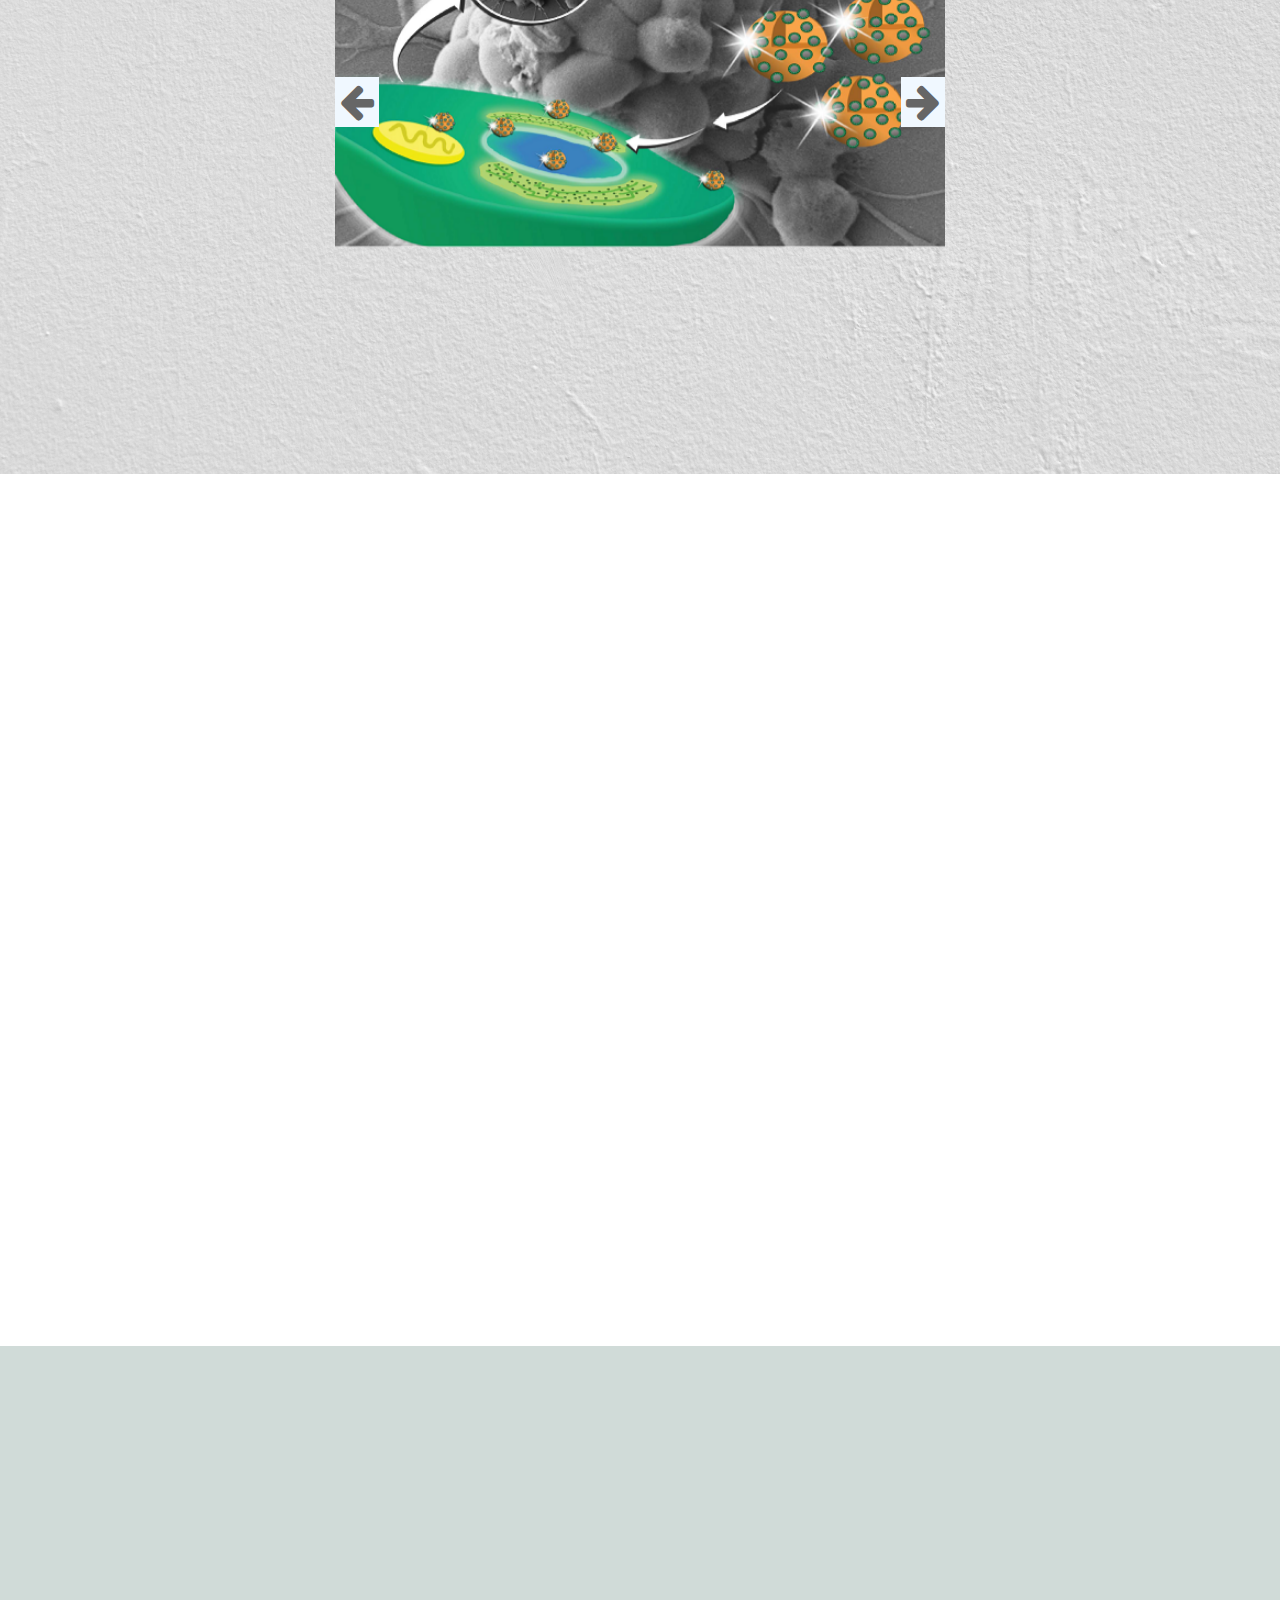
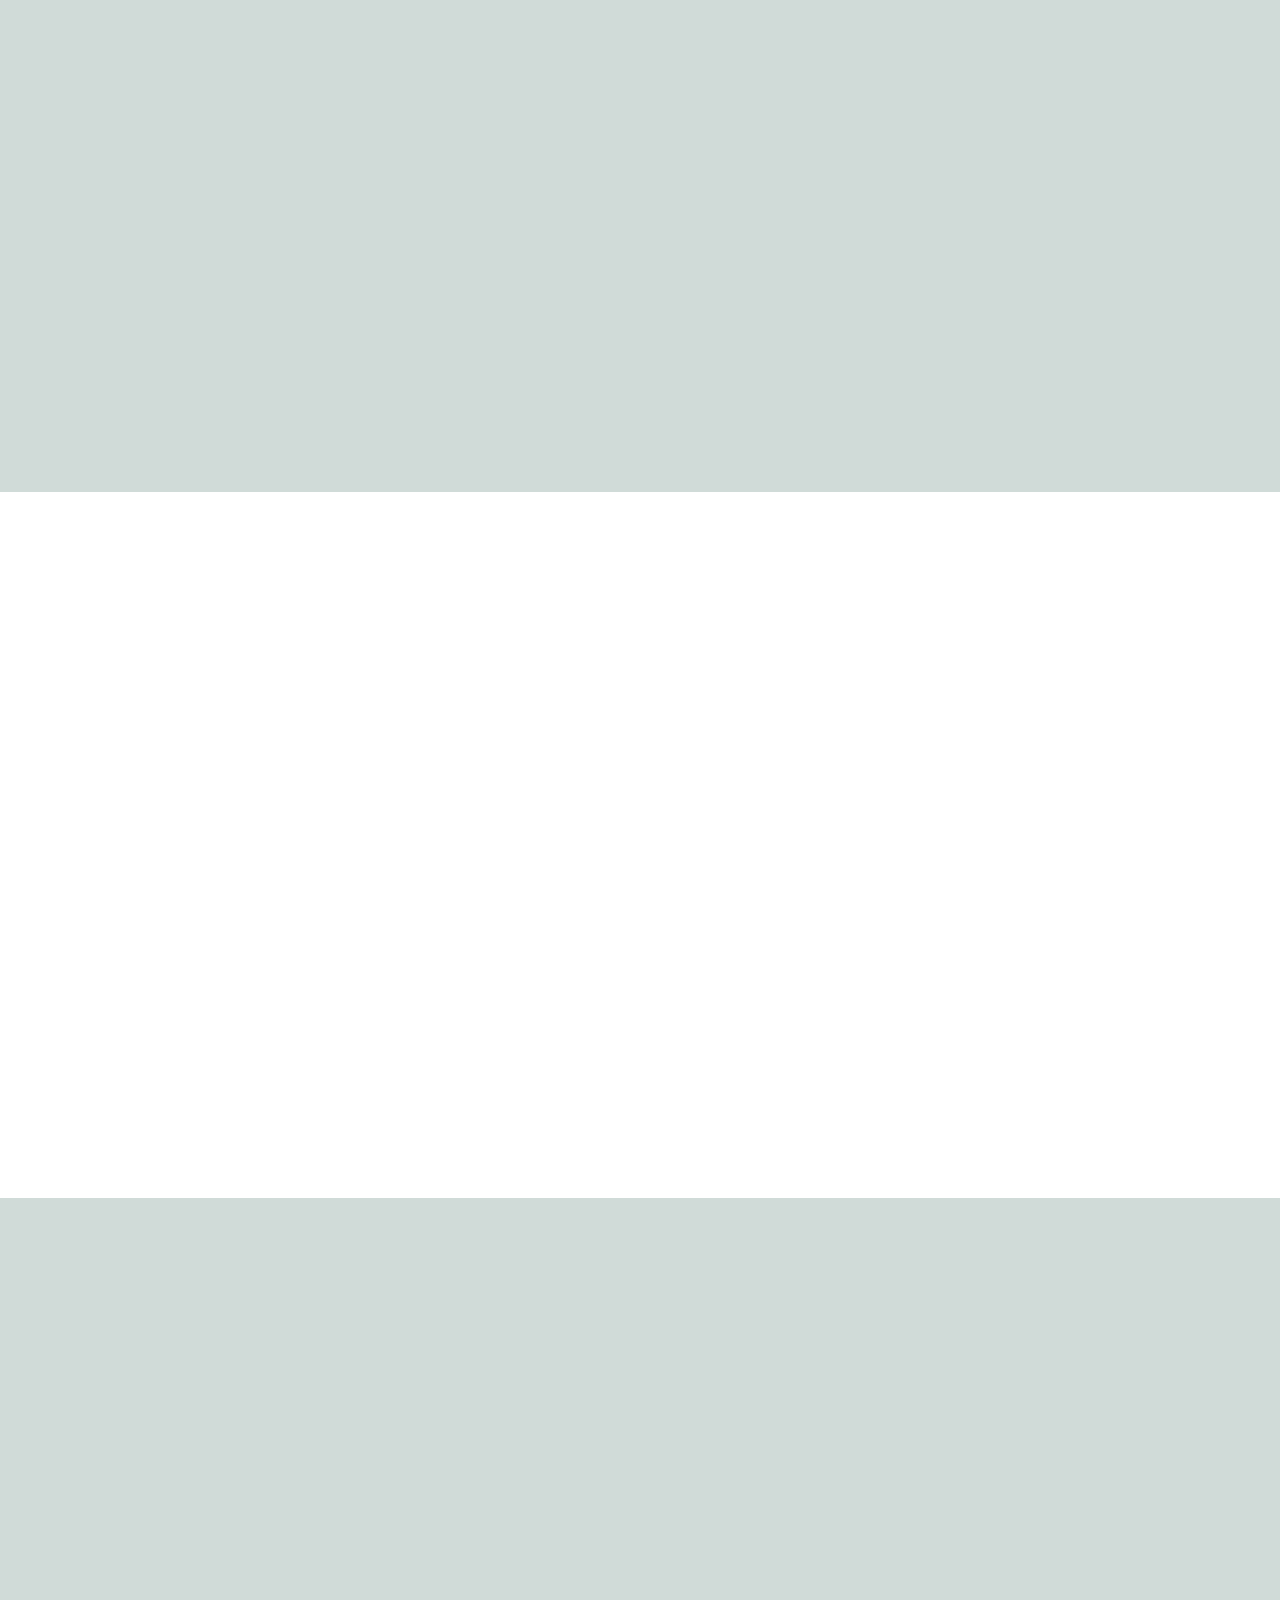
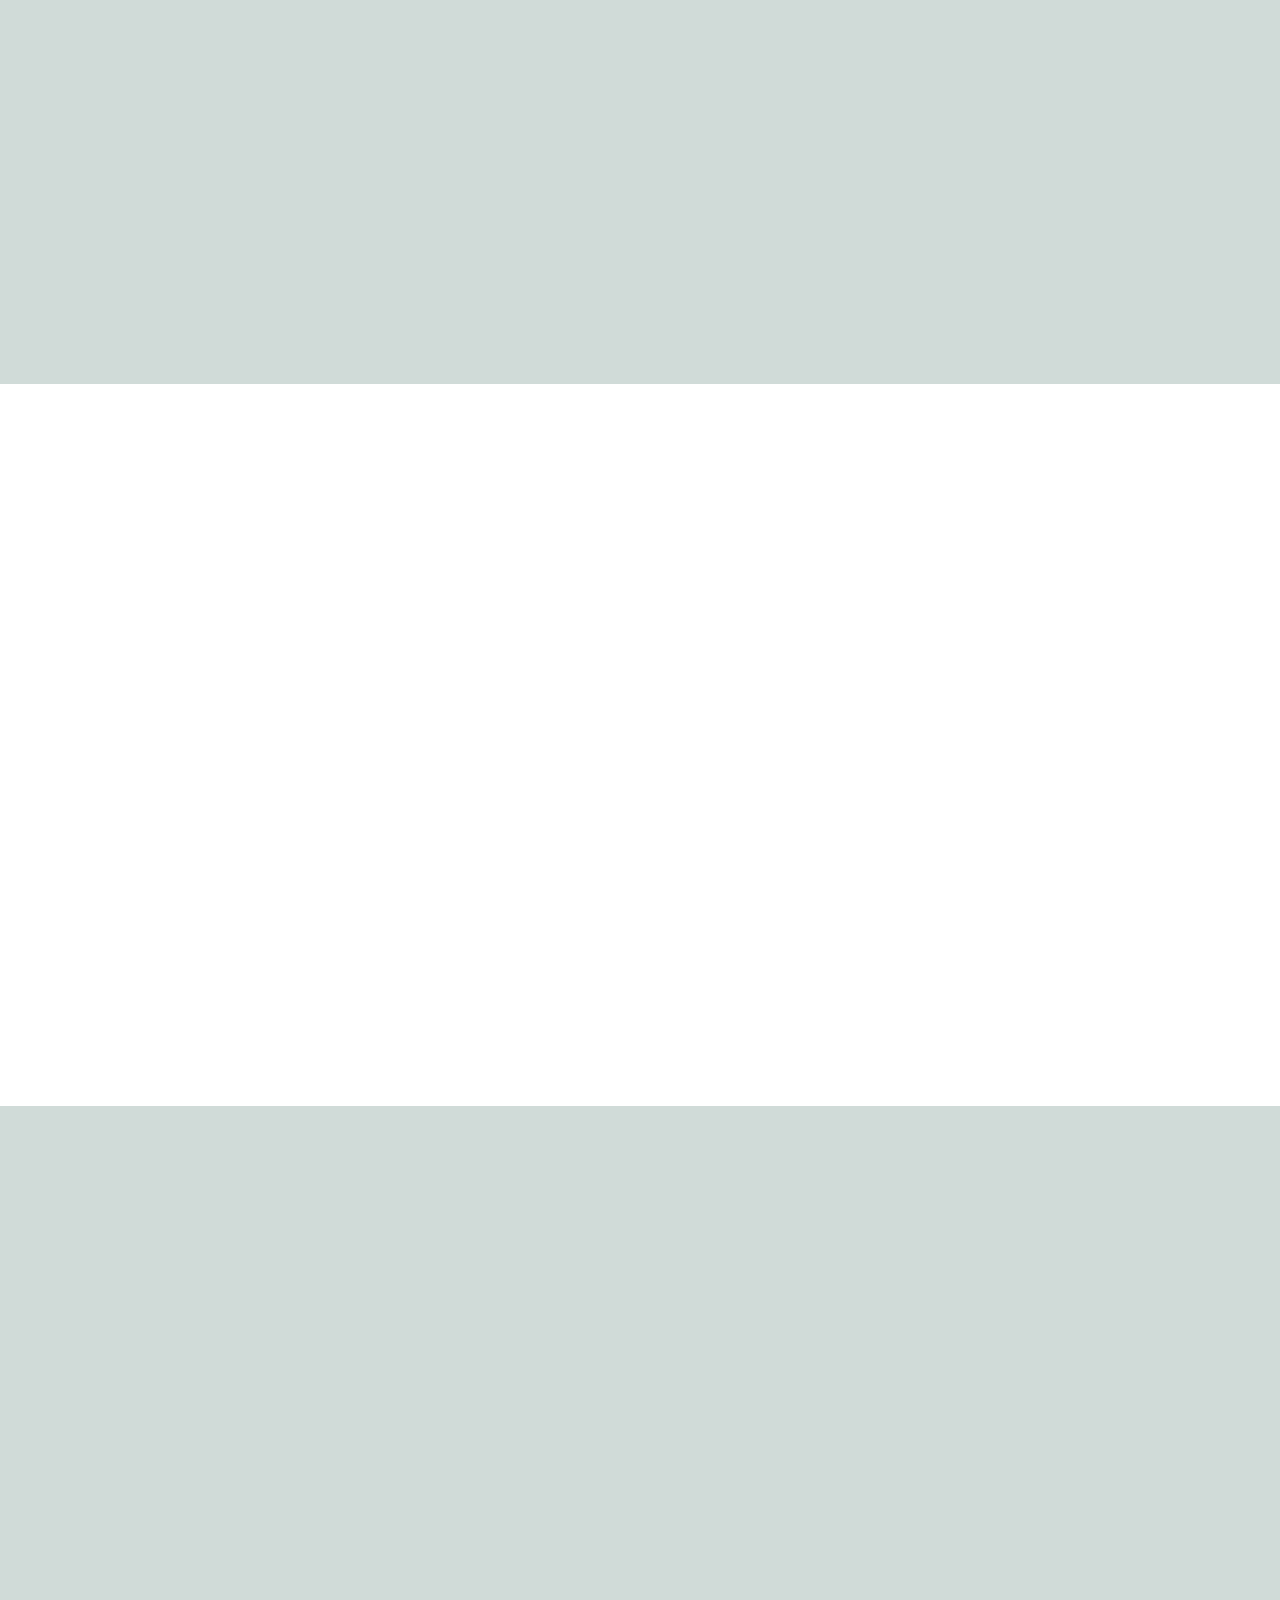
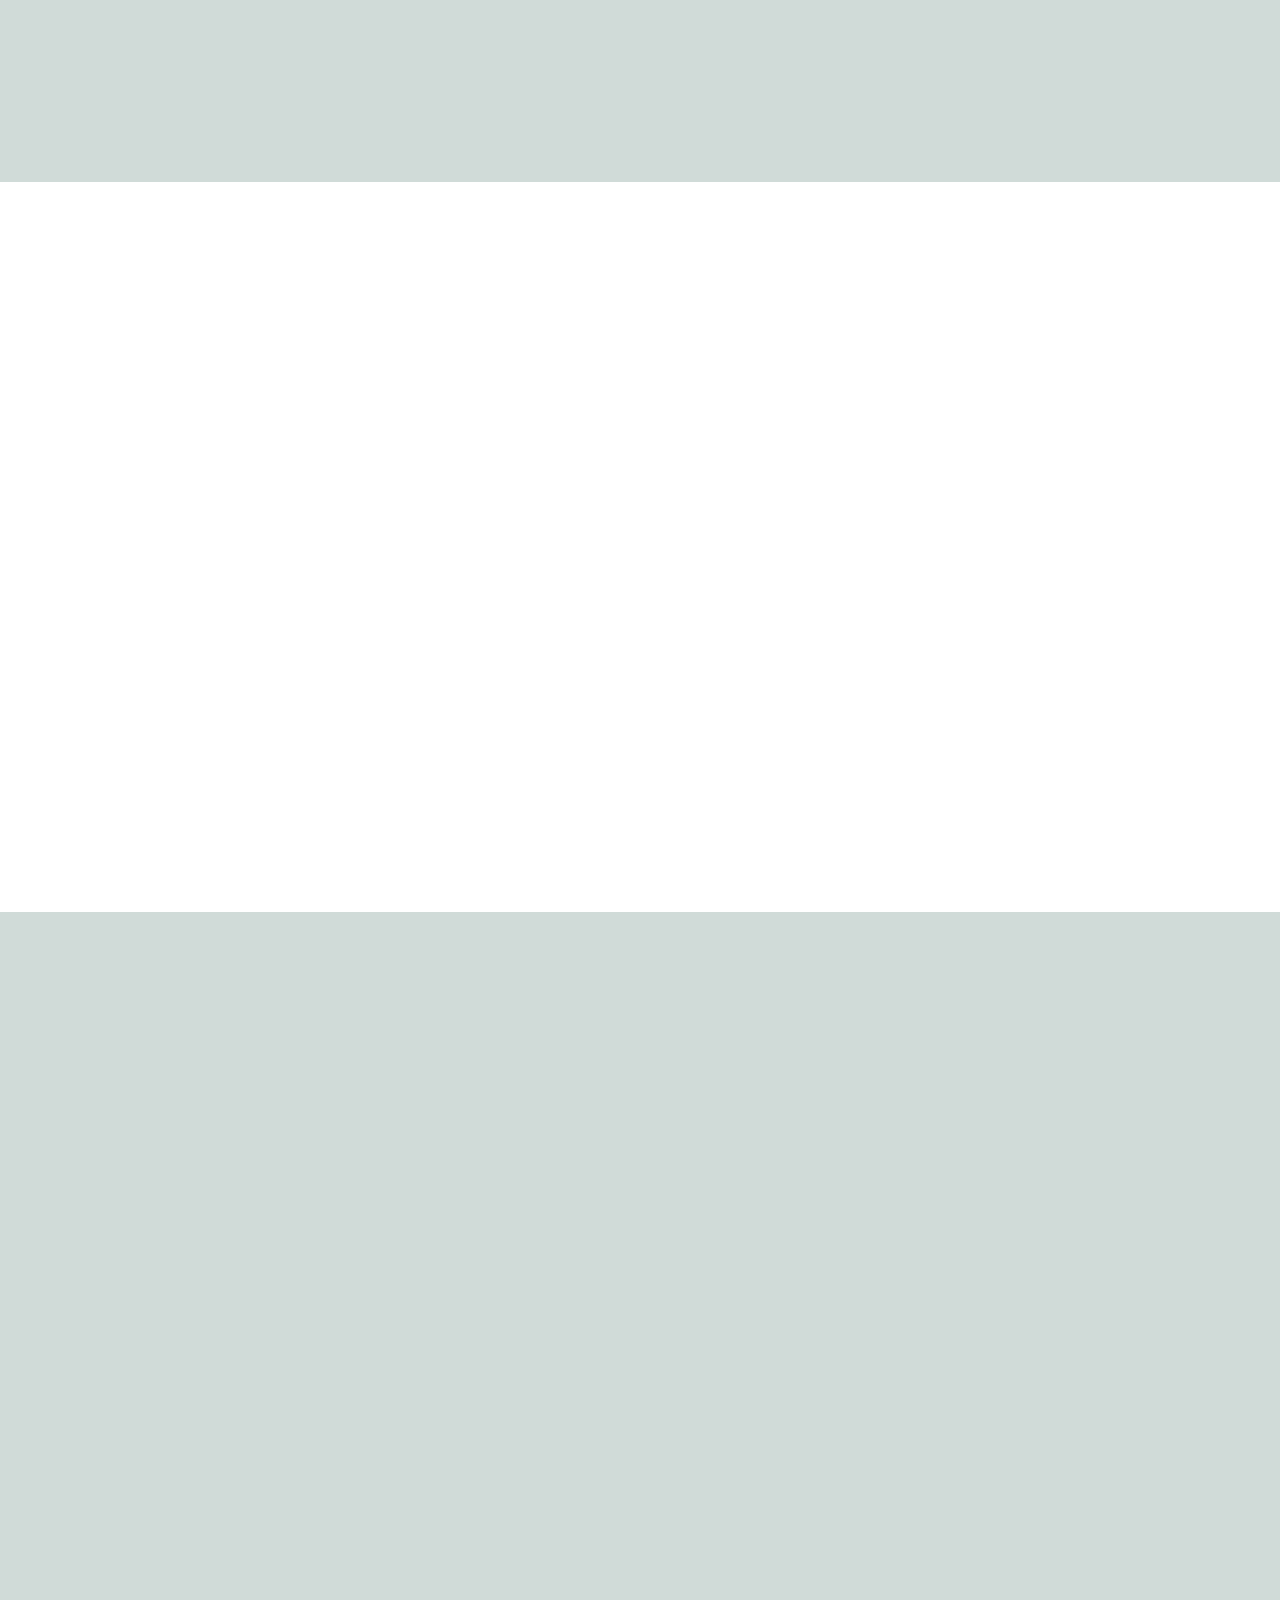
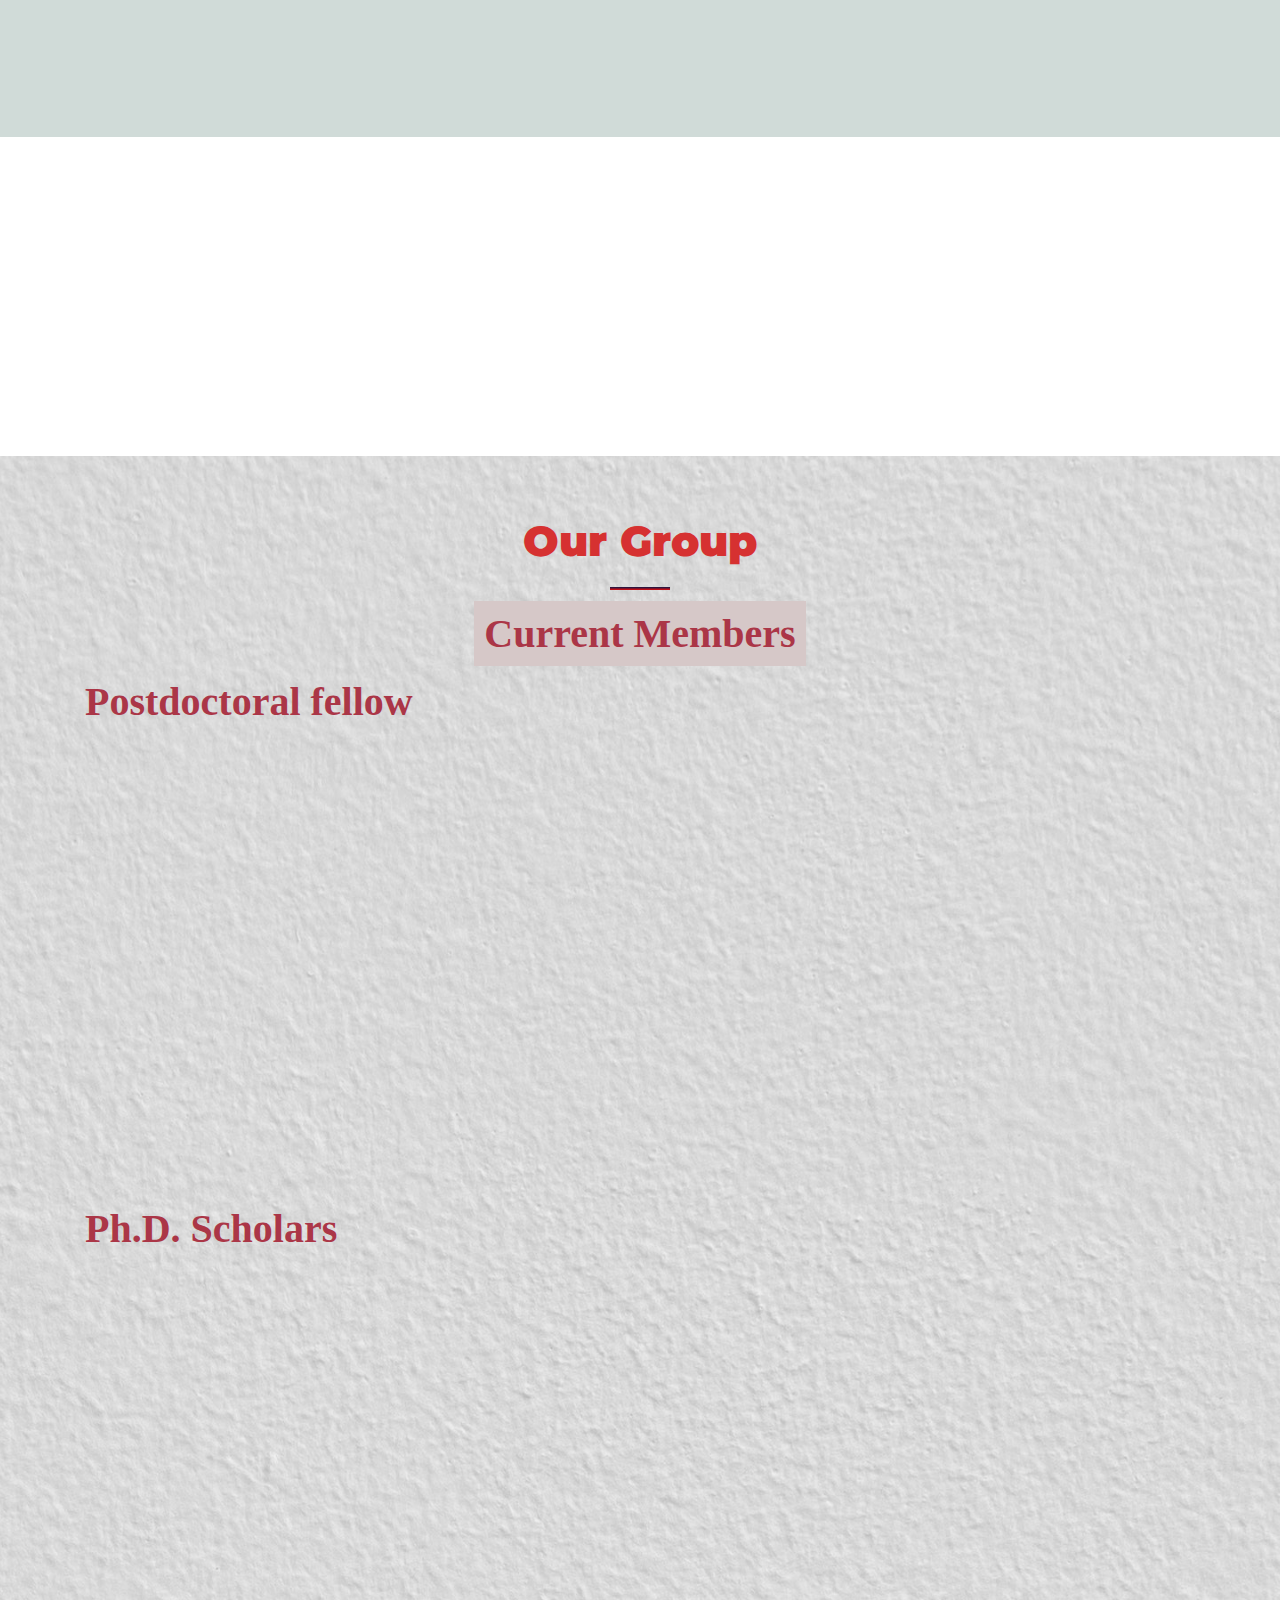
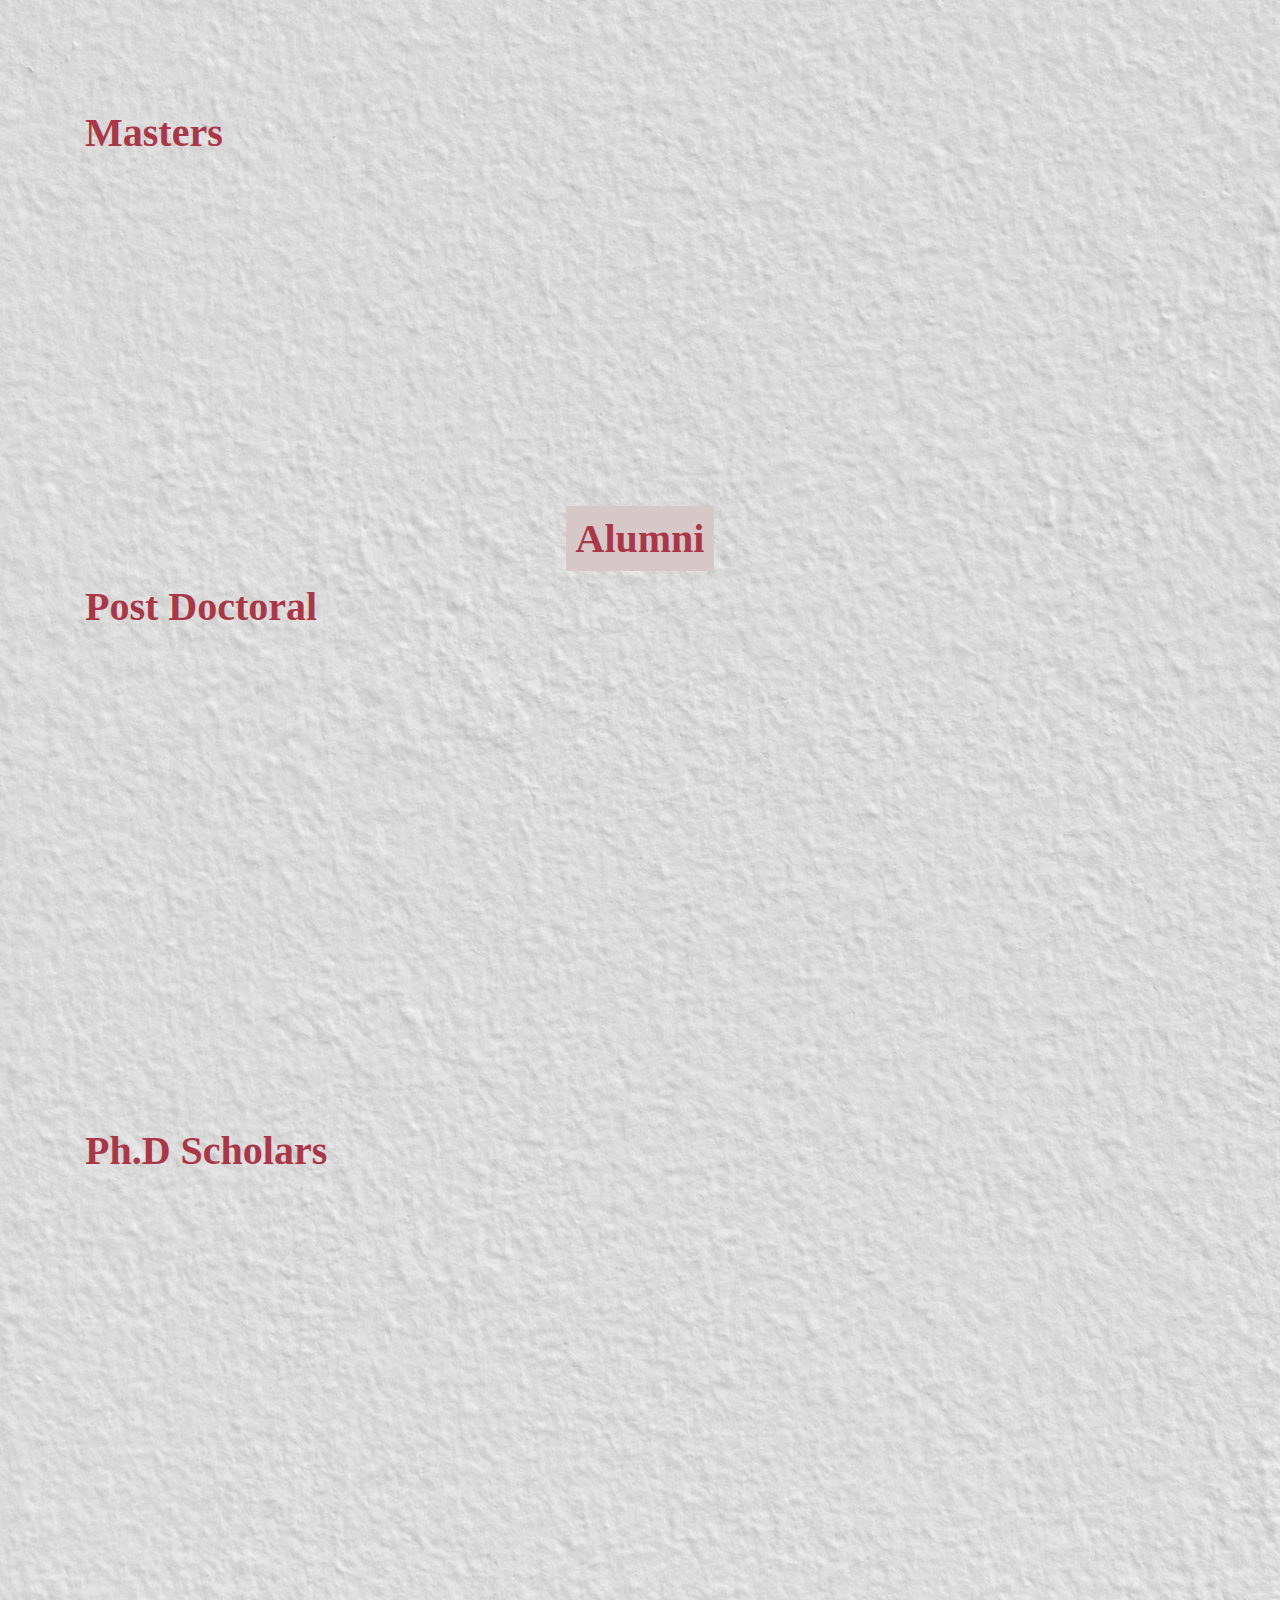
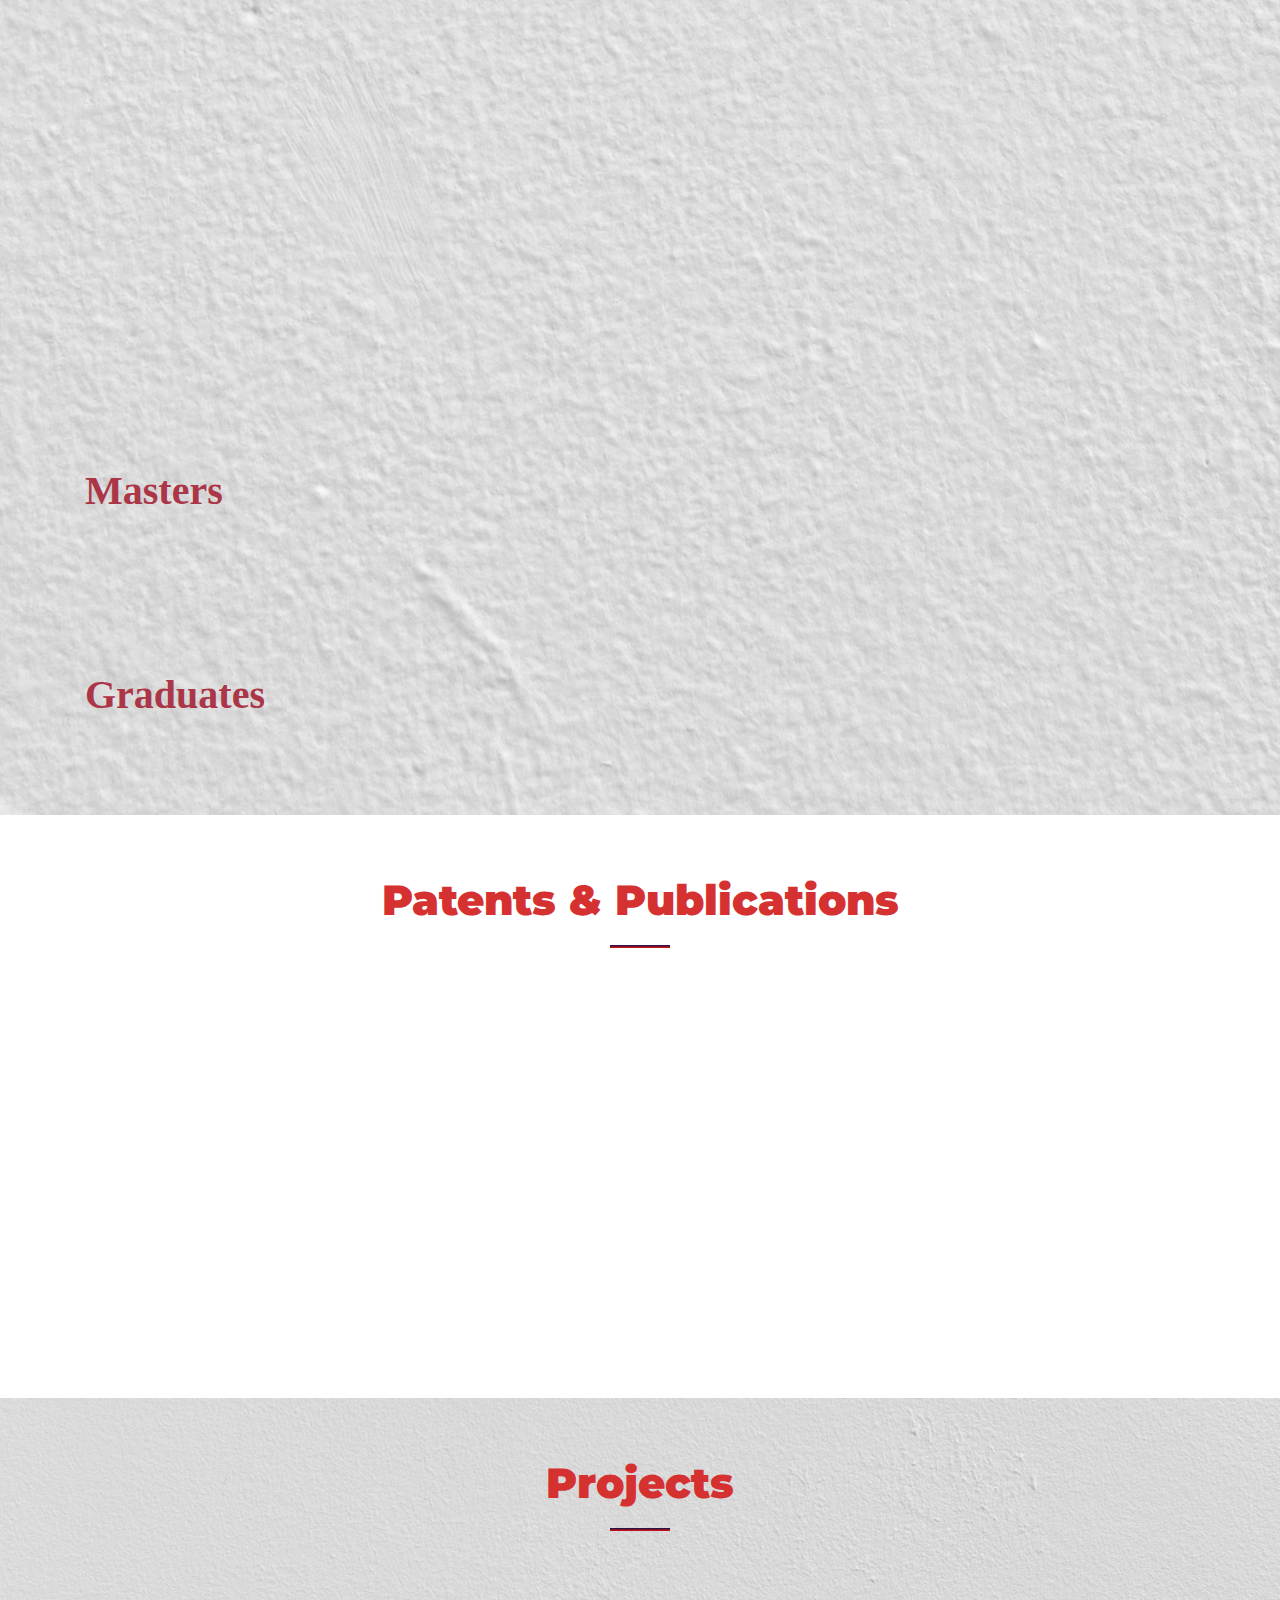
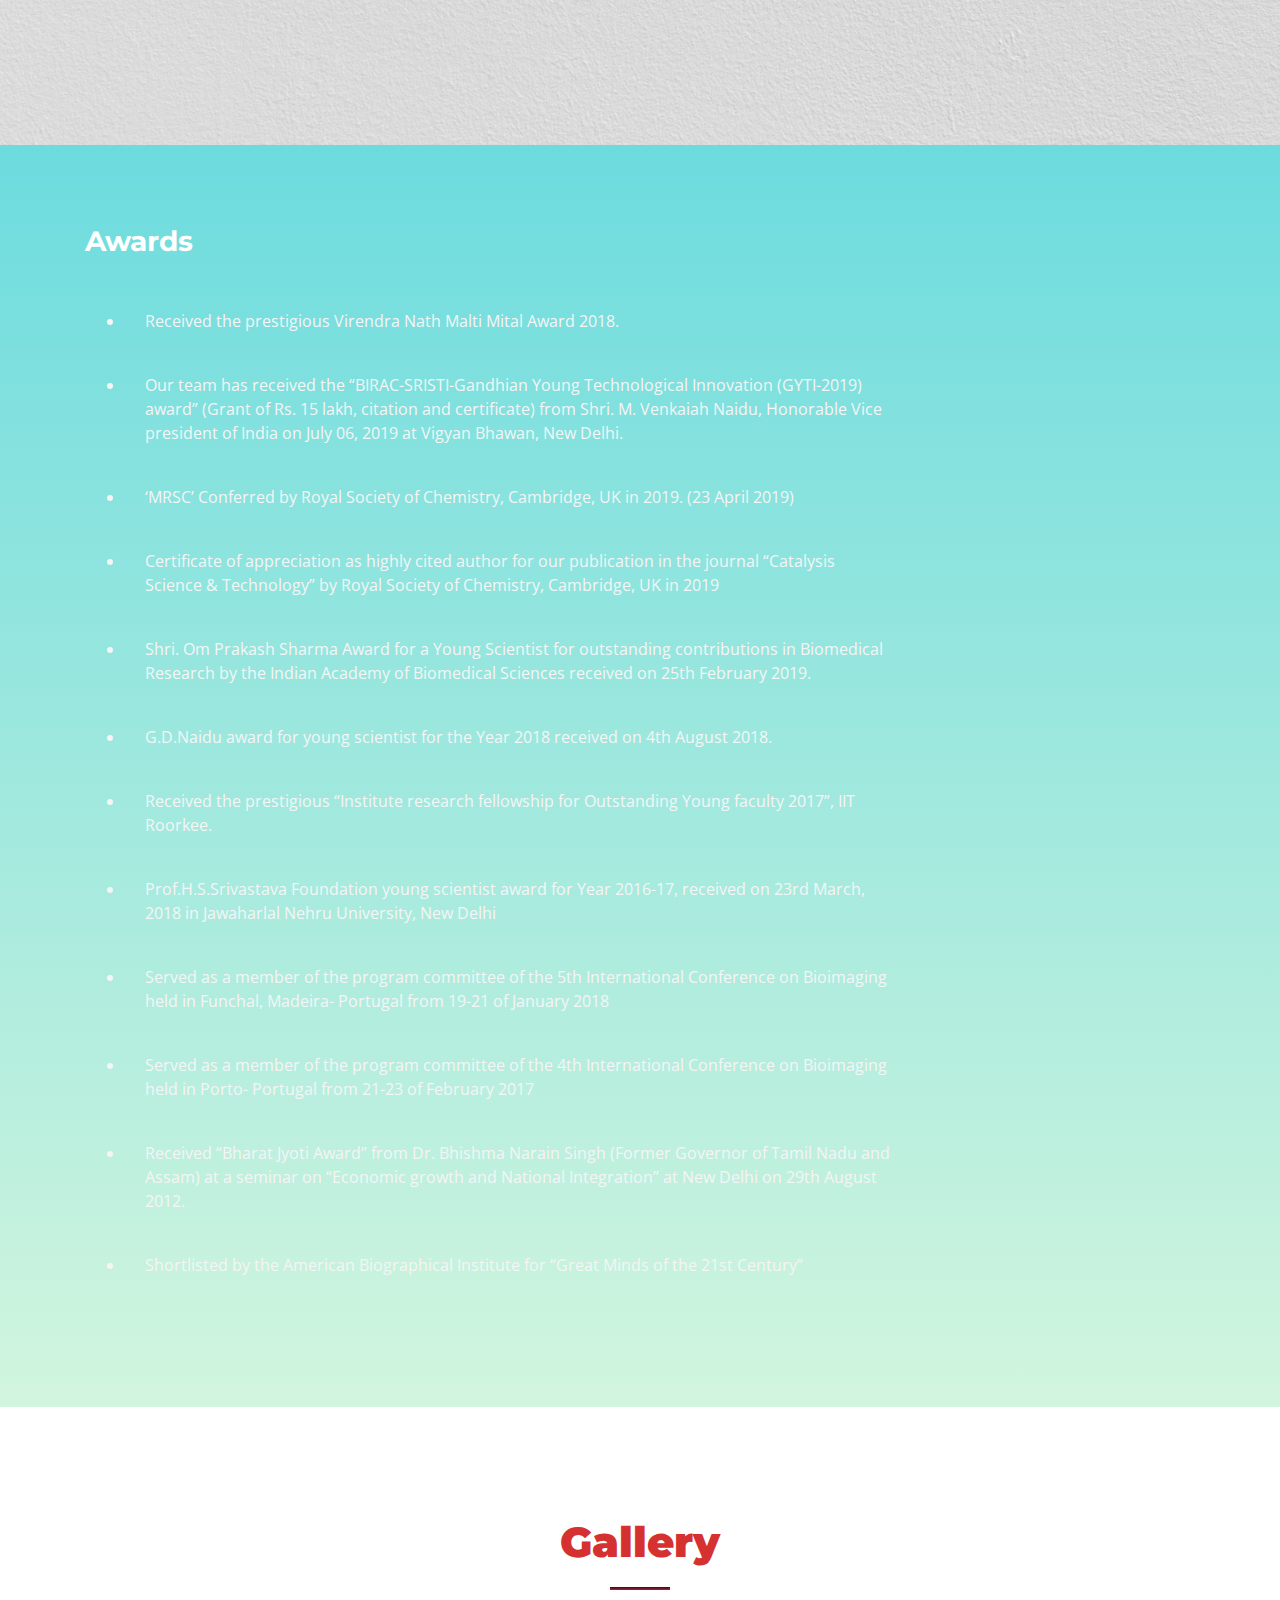
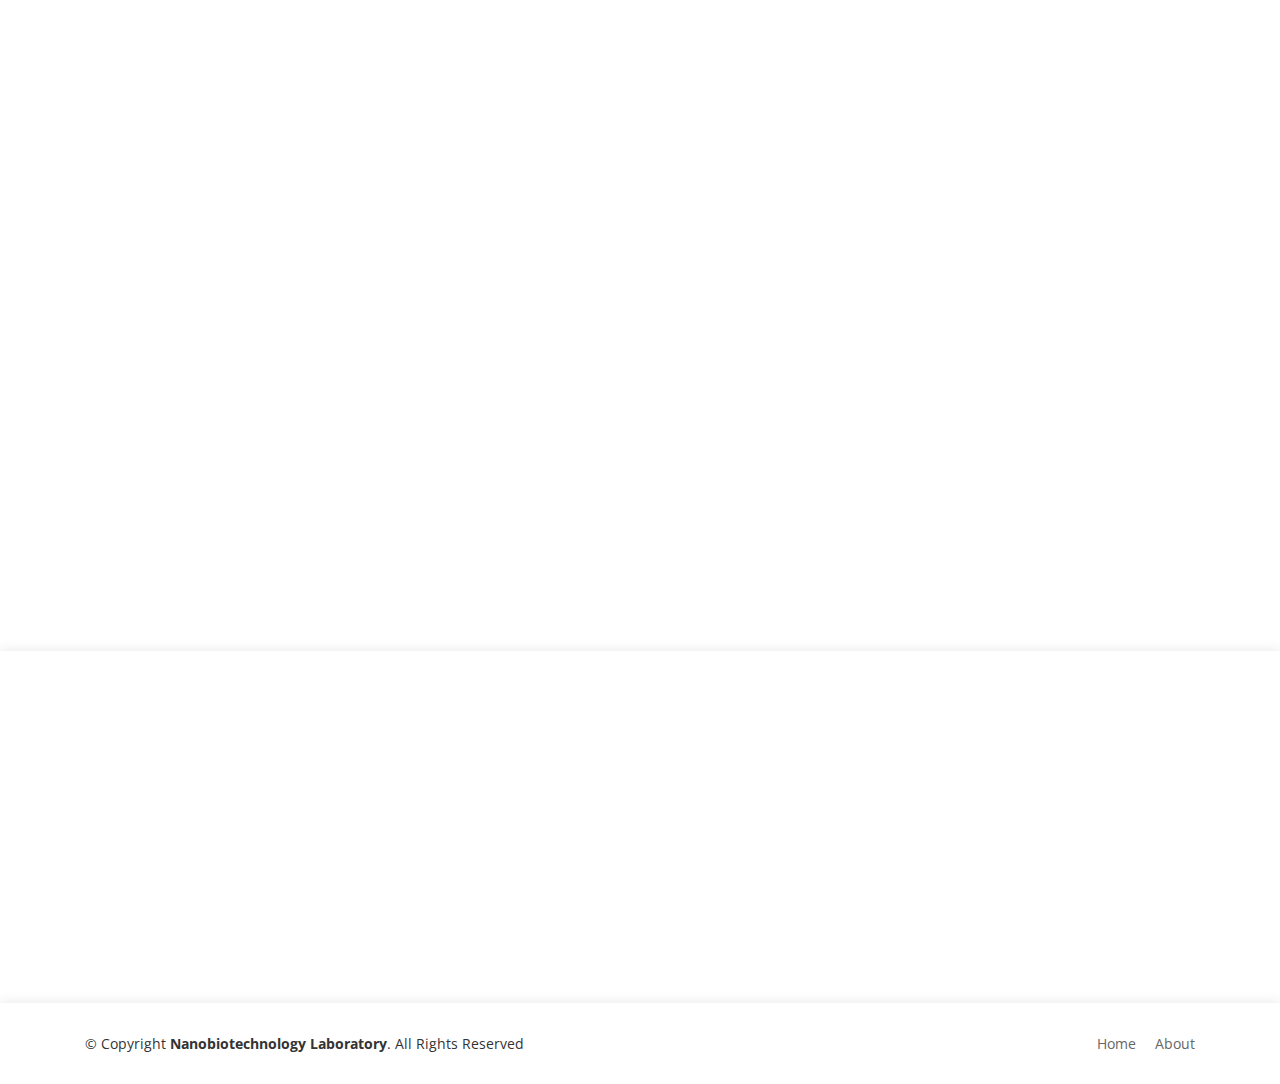
==== commit 49498fd6: "new ch" ====
--- a/index.html
+++ b/index.html
@@ -671,19 +671,21 @@
         <h1 id="postdoc">Masters</h1>
 
         <div class="col-lg-3 col-md-6">
+          <div class="row wow fadeInUp">
+
           <div class="member">
             <div class="pic"><img src="./img/team/master_1.jpg" alt=""></div>
             <h4>Kaustubh Pawar</h4>
             <span><b>Department:</b> Biotechnology</span>
             
-            </div>
+            
           </div>
         </div>
       </div>
 
-        <div class="row wow fadeInUp">
-
-        </div>
+        
+
+        
 
         <h1 id="alumni" style="text-align:center"><span style="padding:10px; background: rgb(214, 200, 200)">Alumni</span></h1>
         
